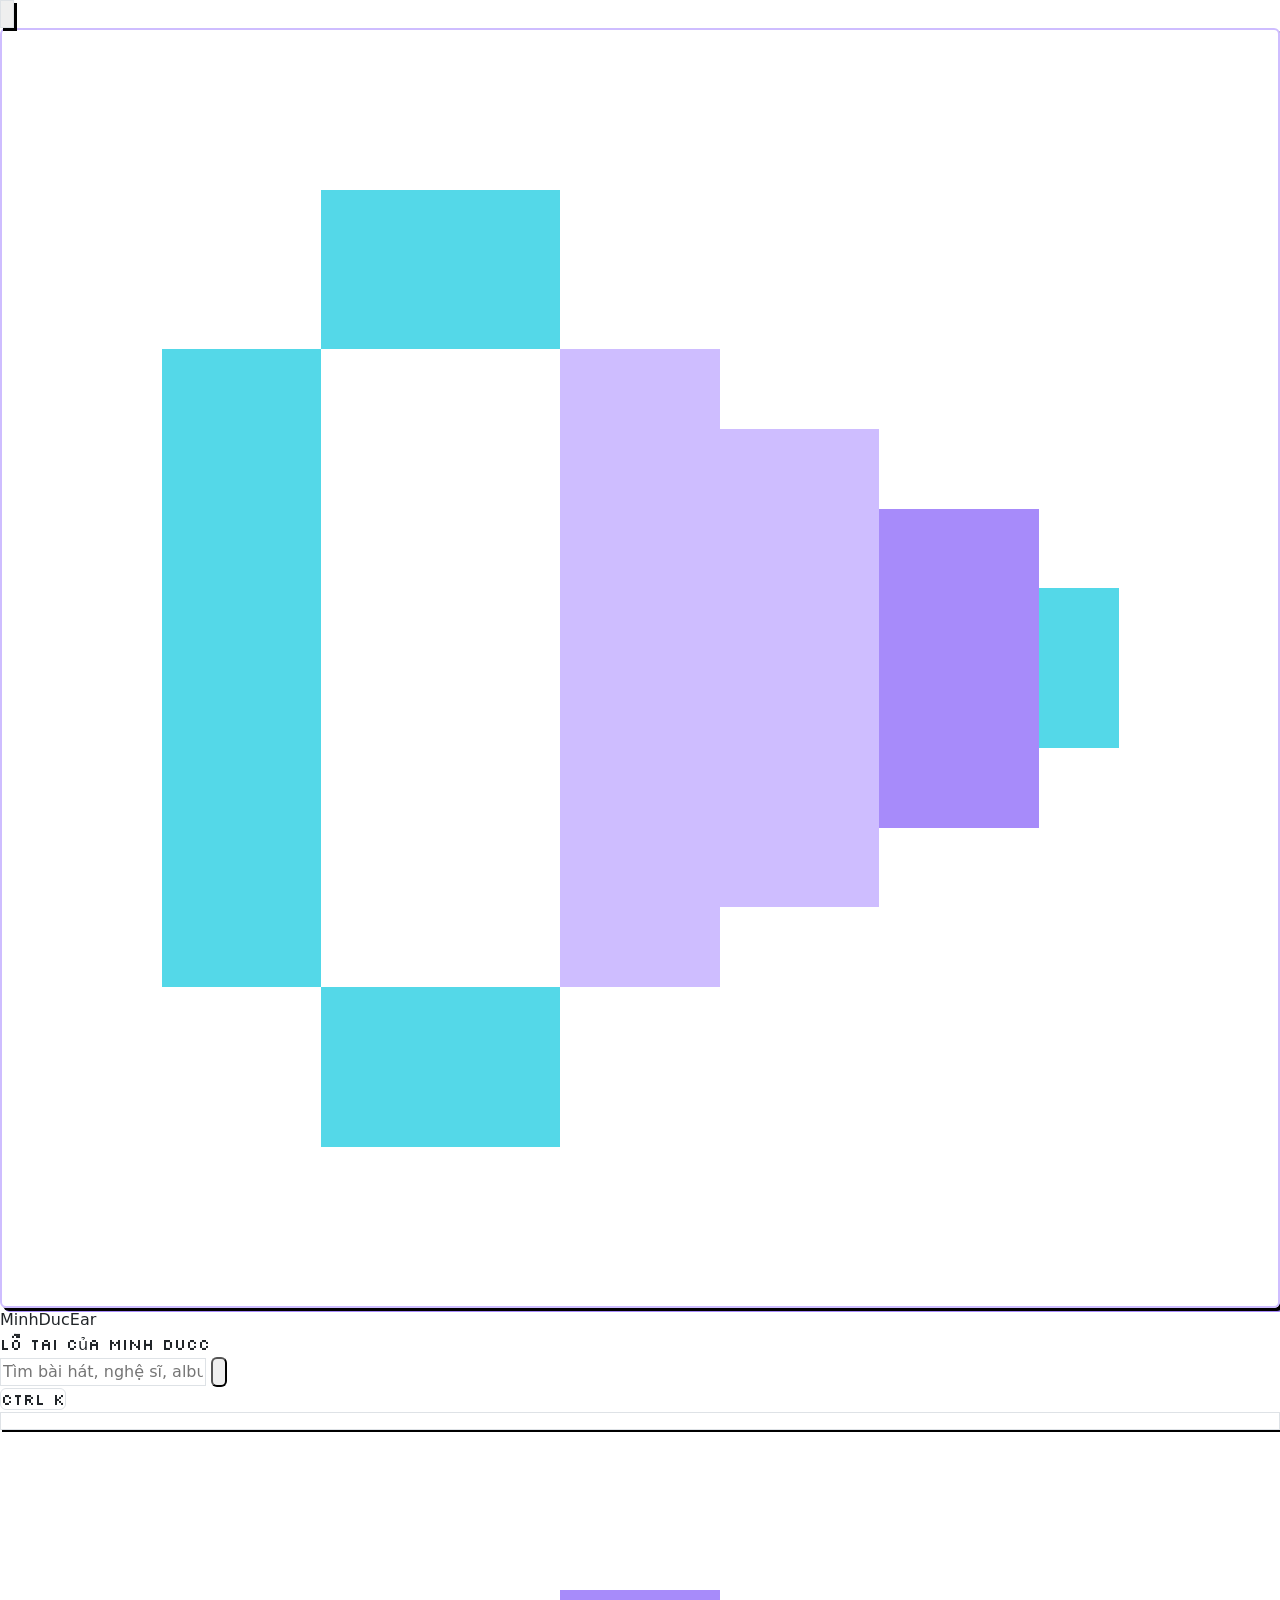
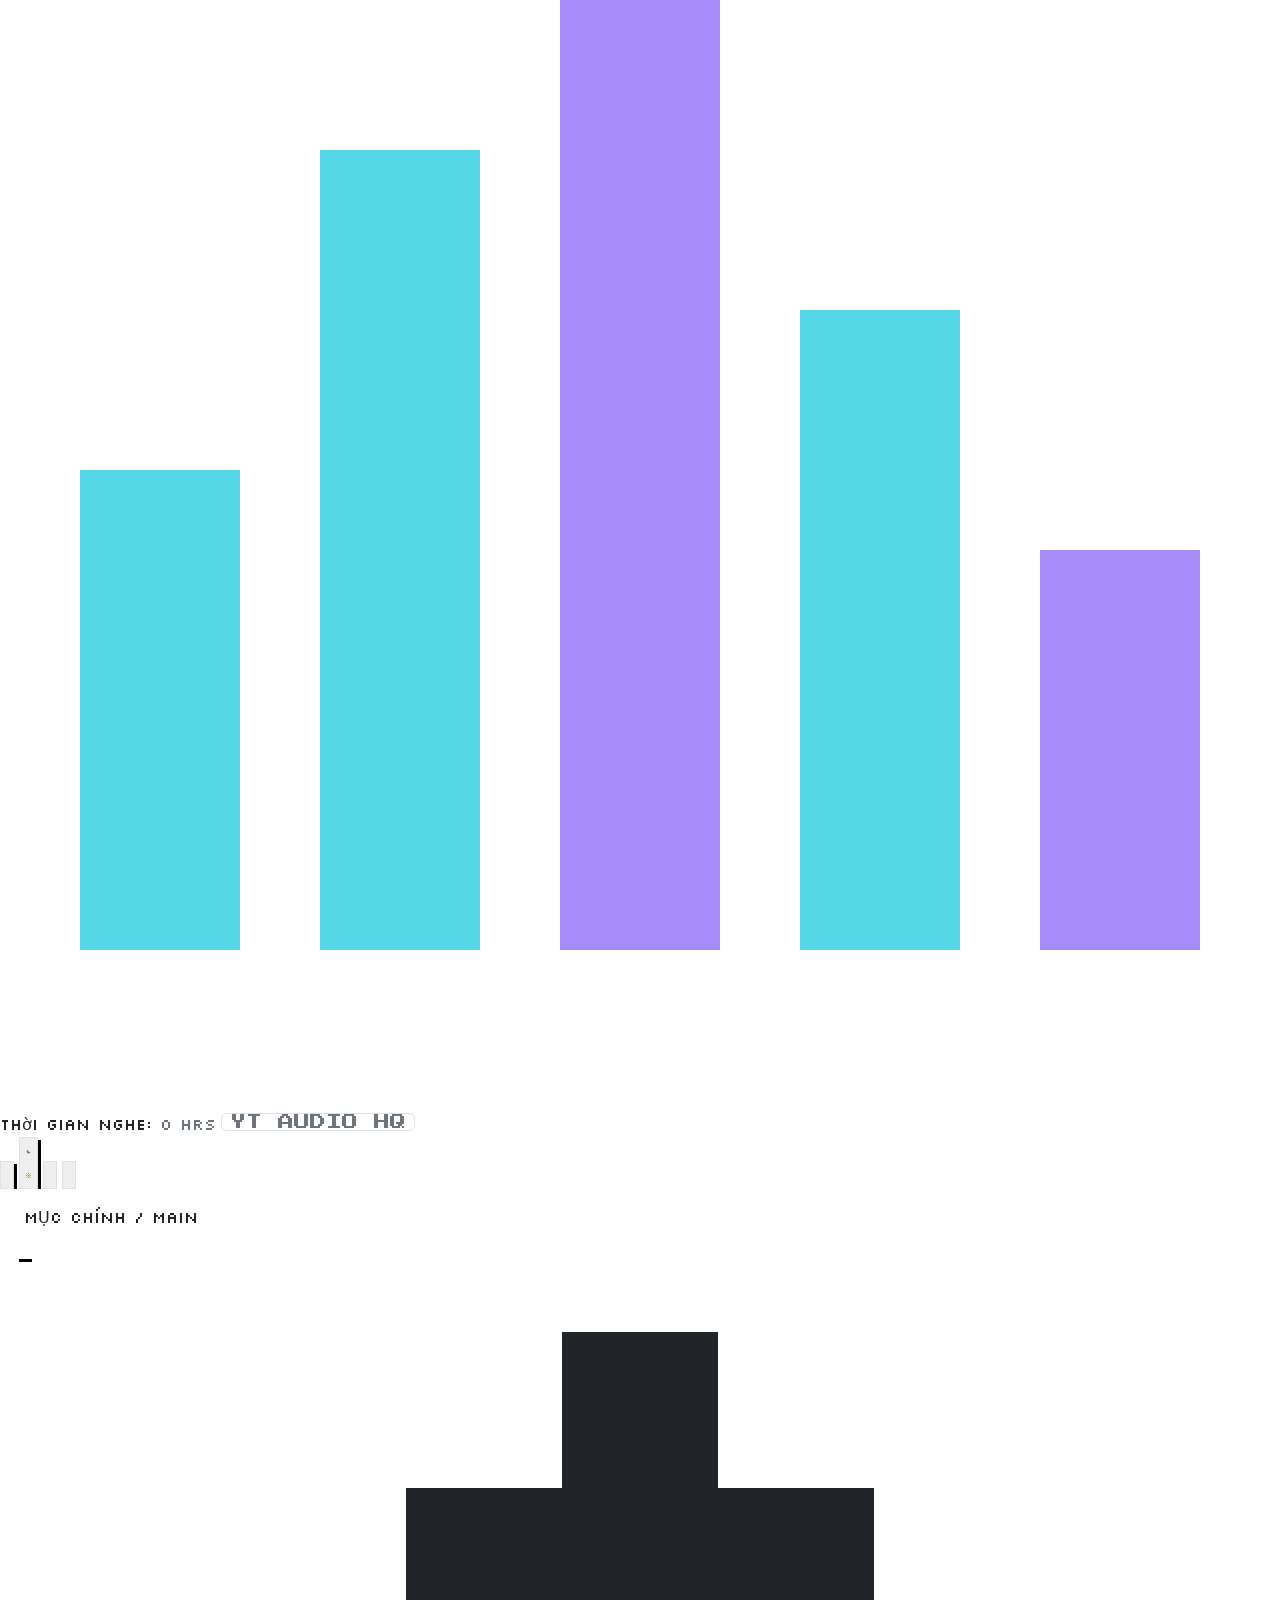
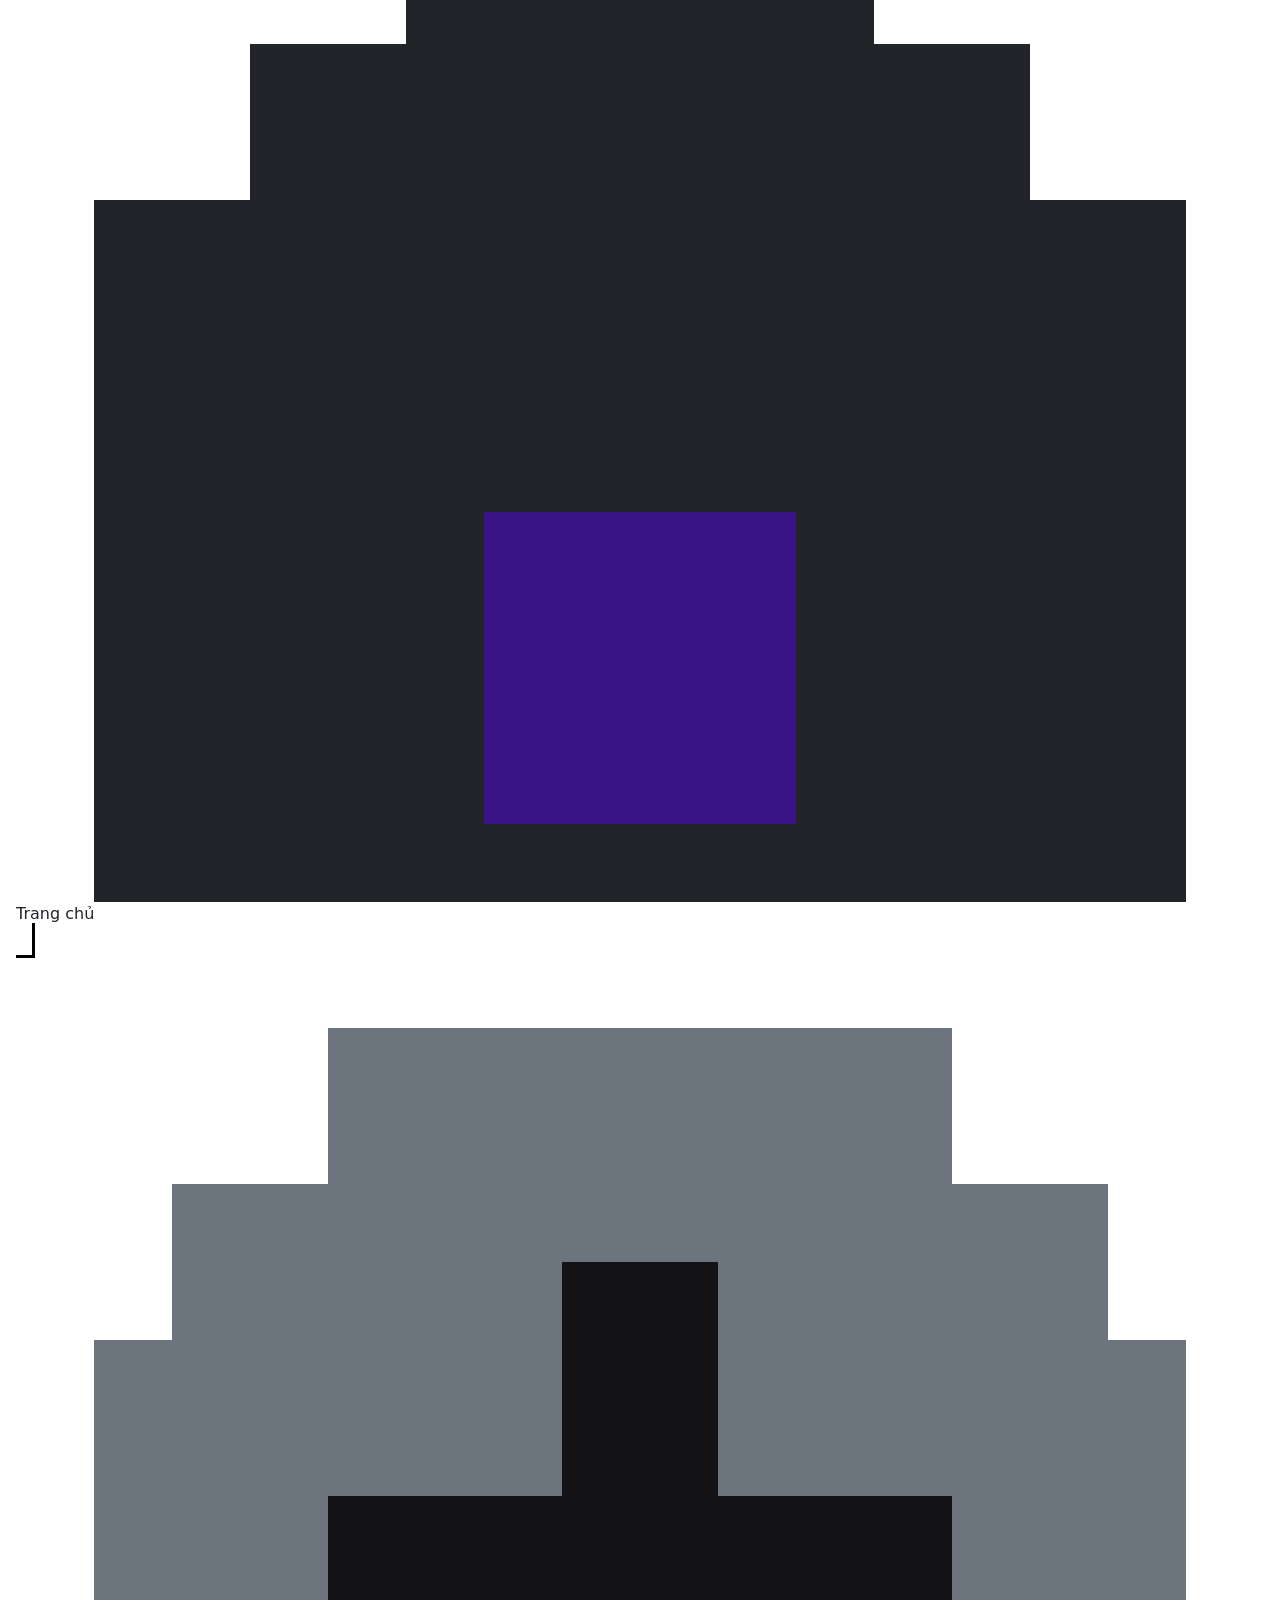
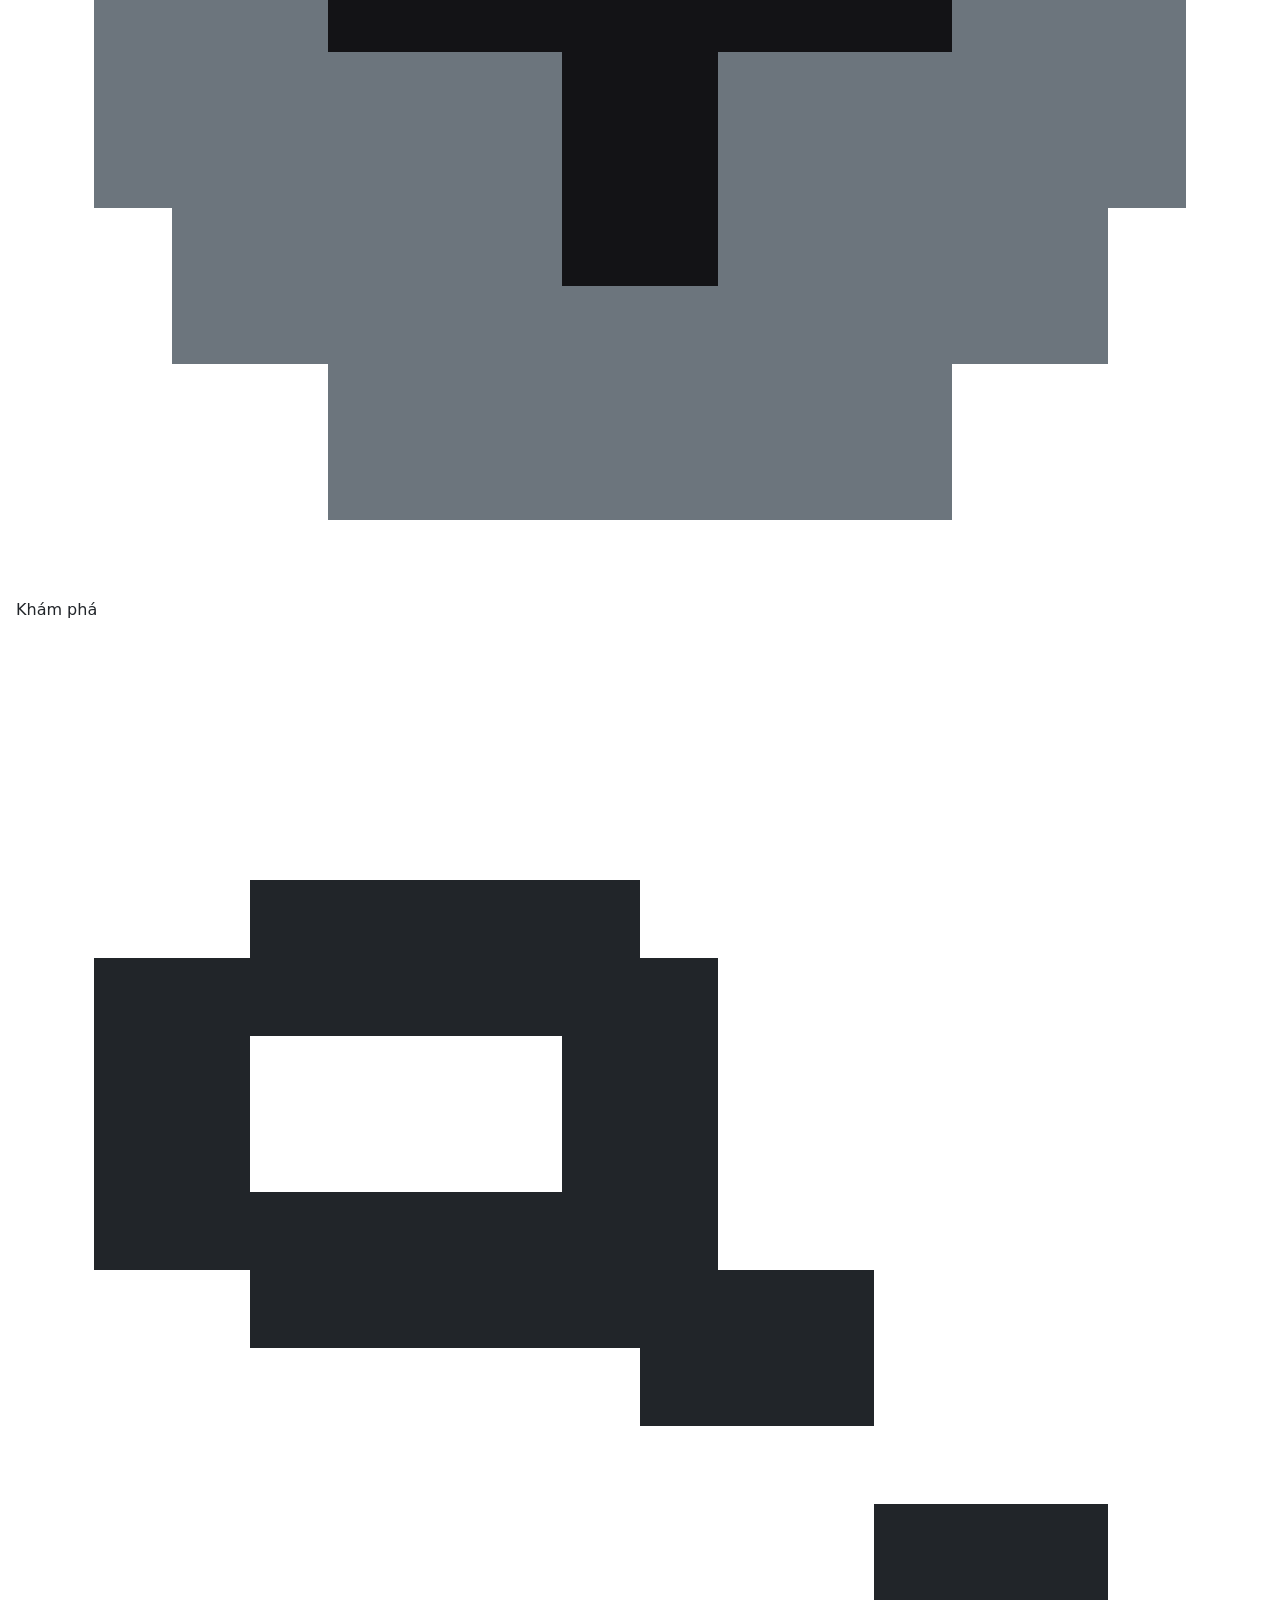
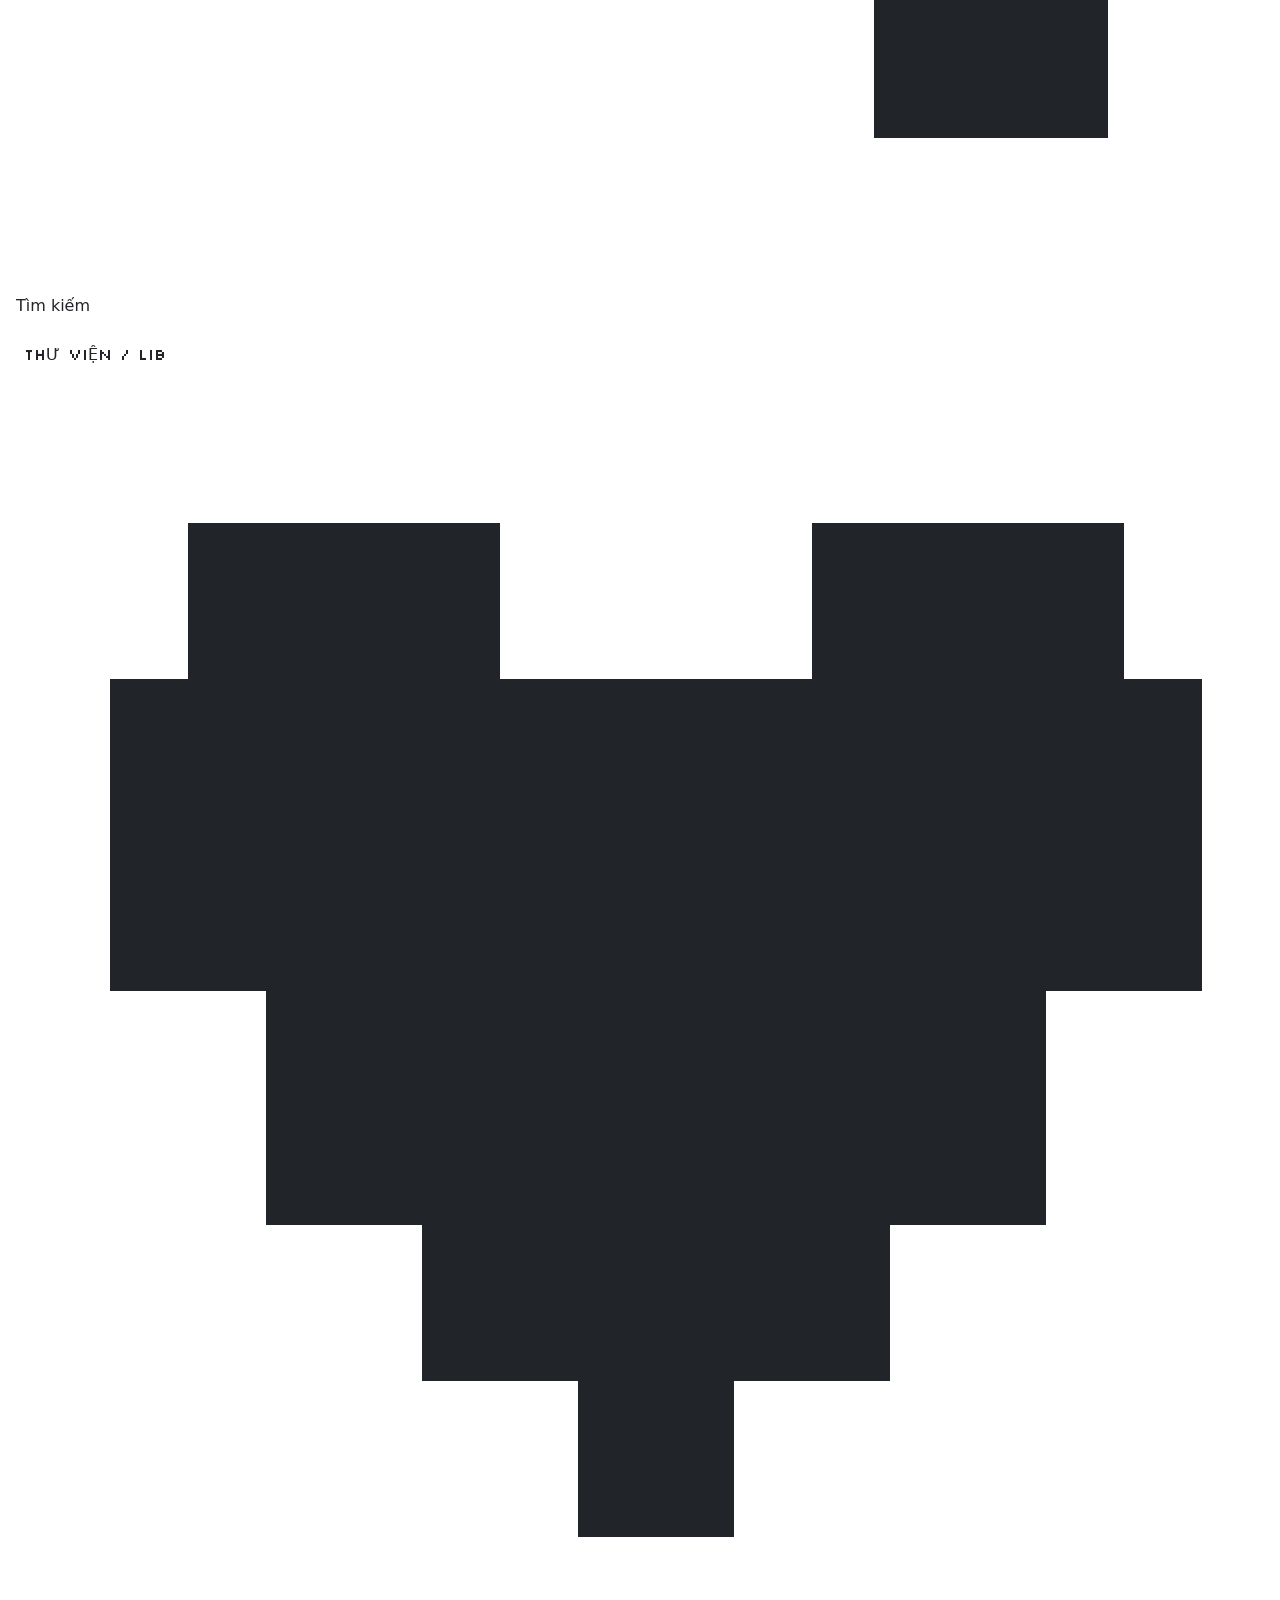
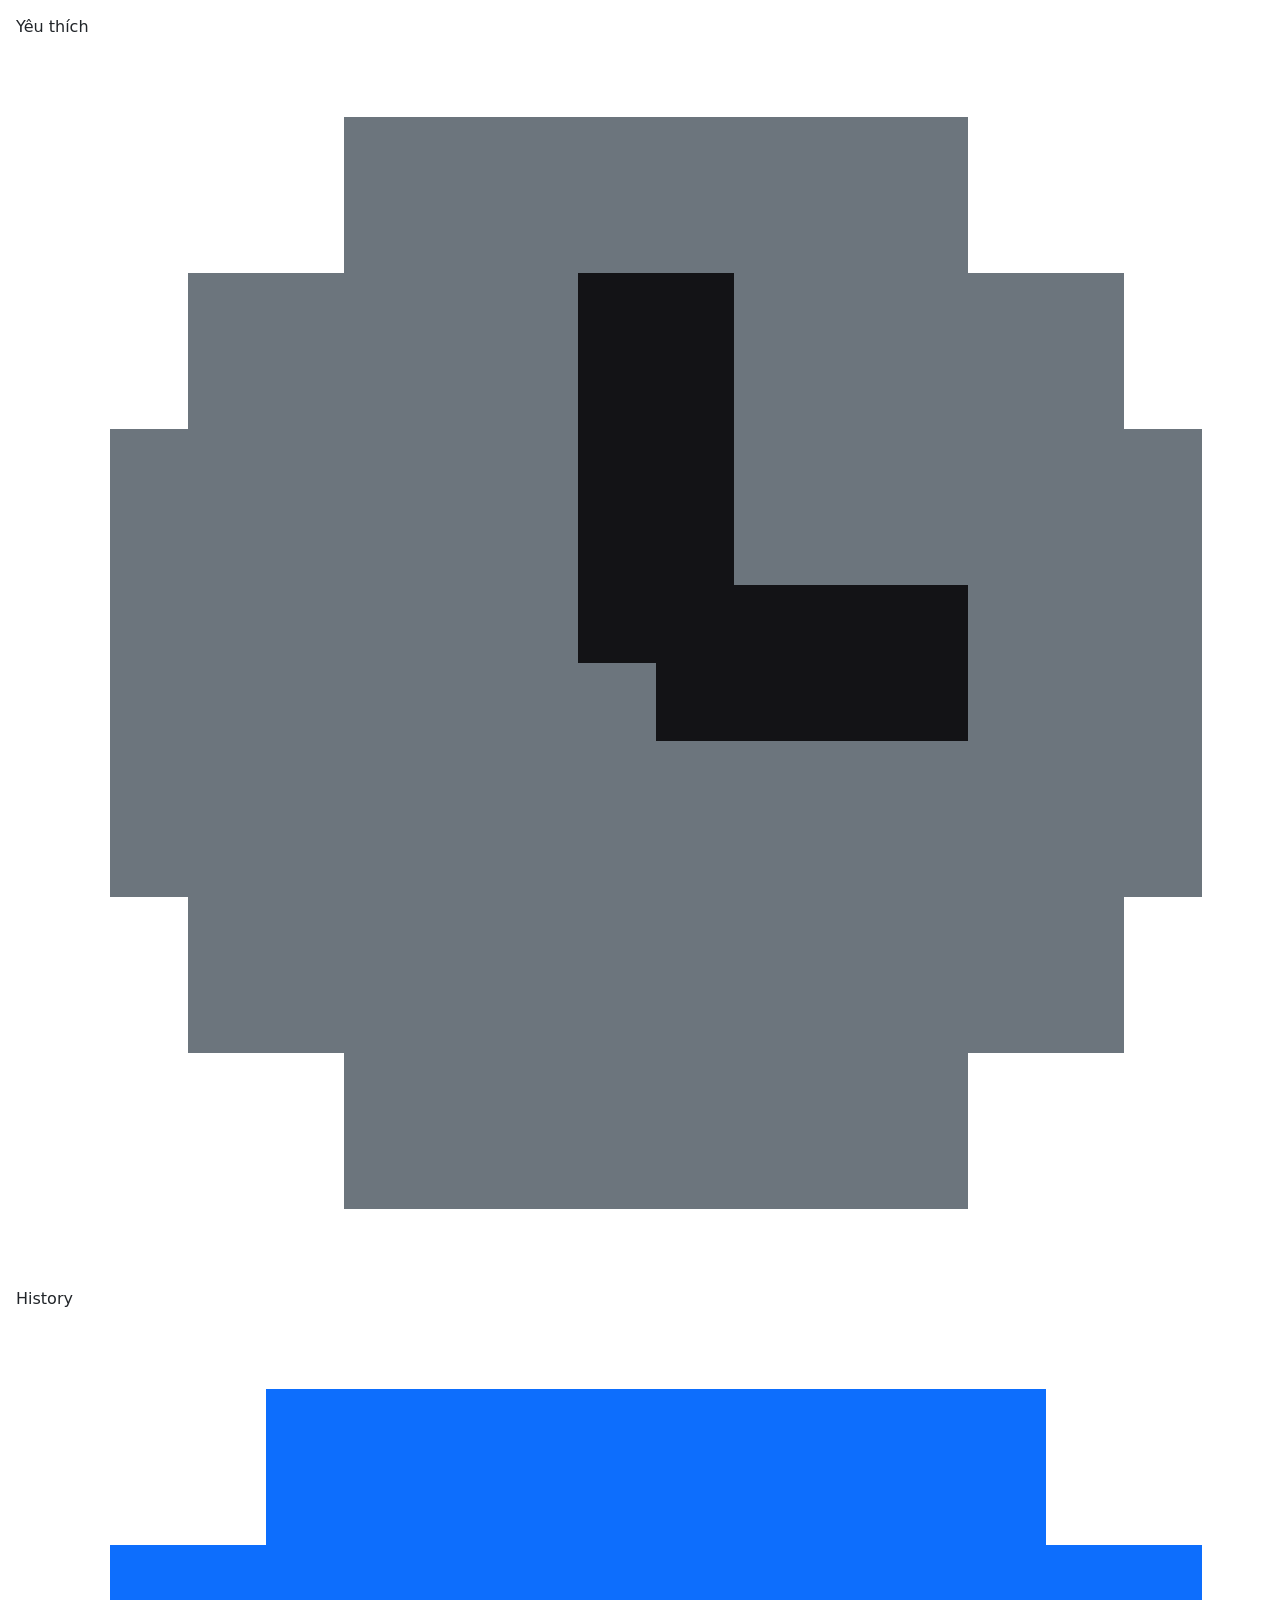
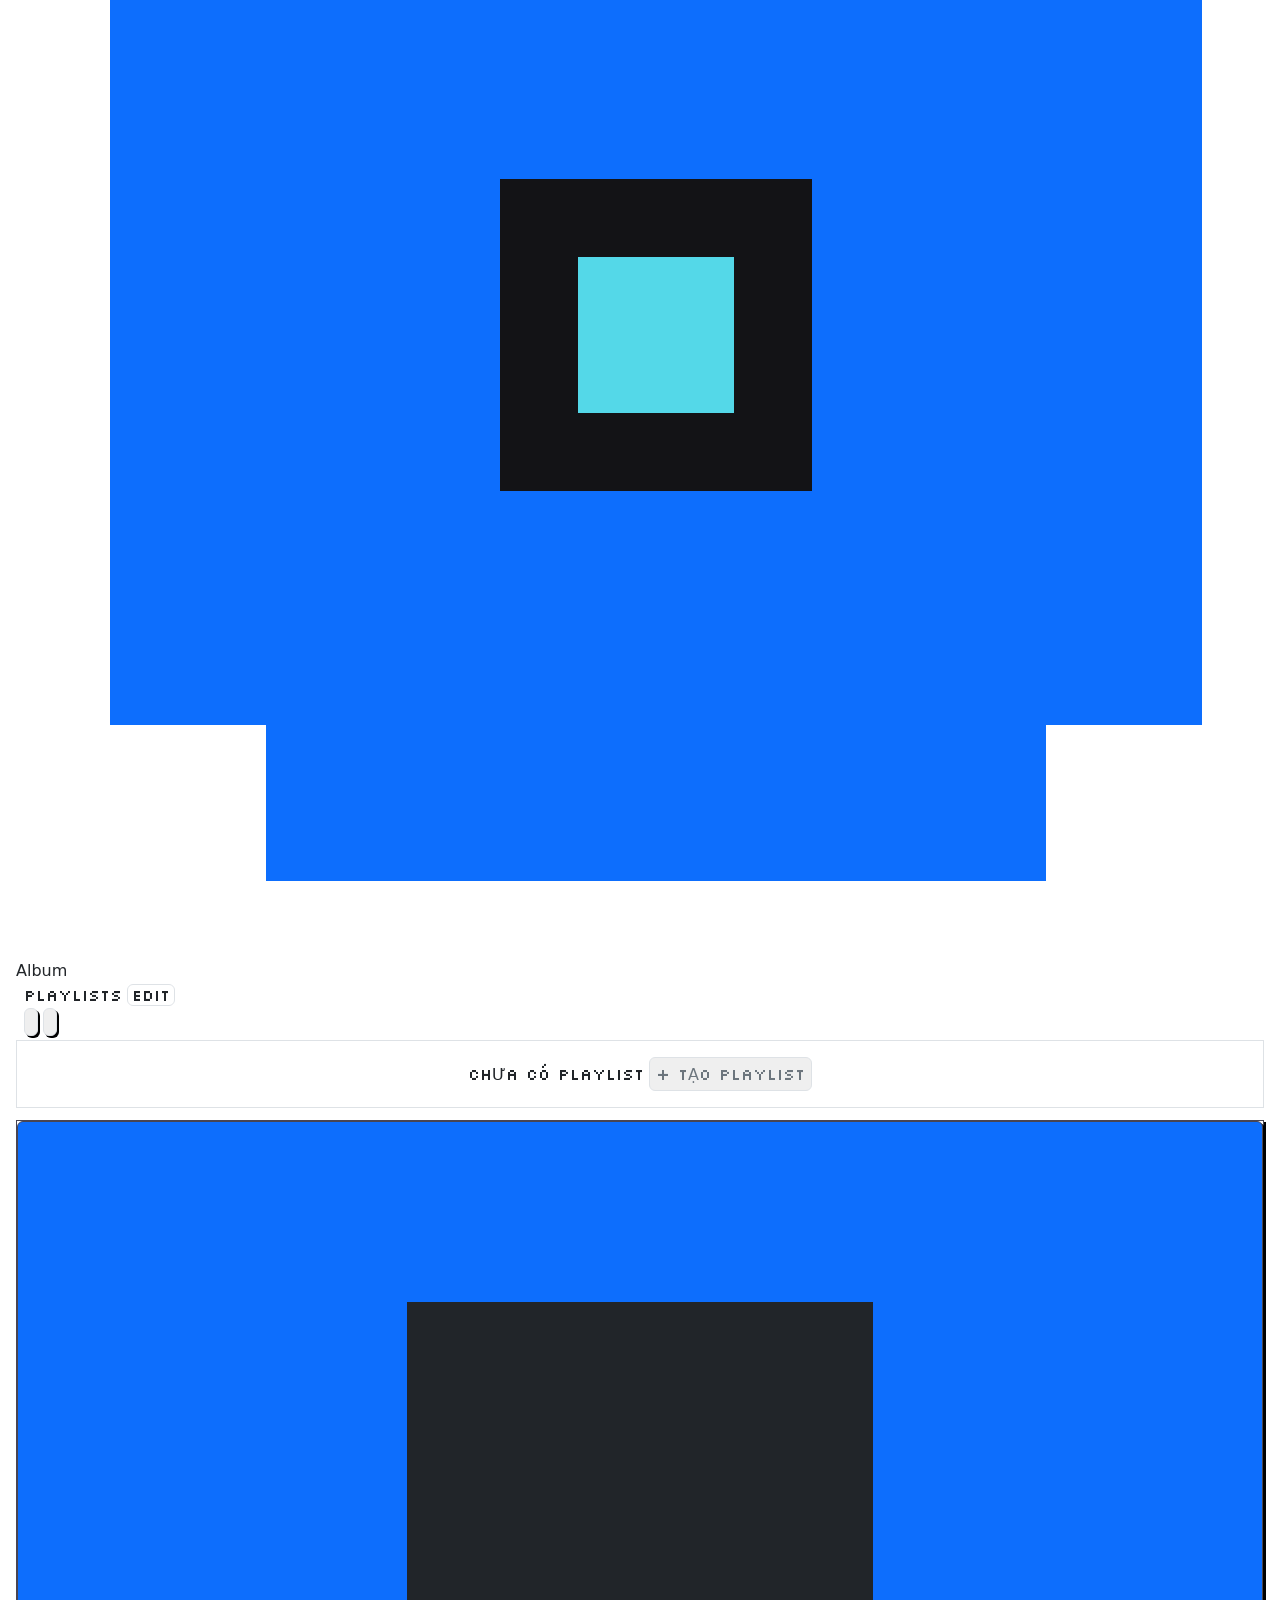
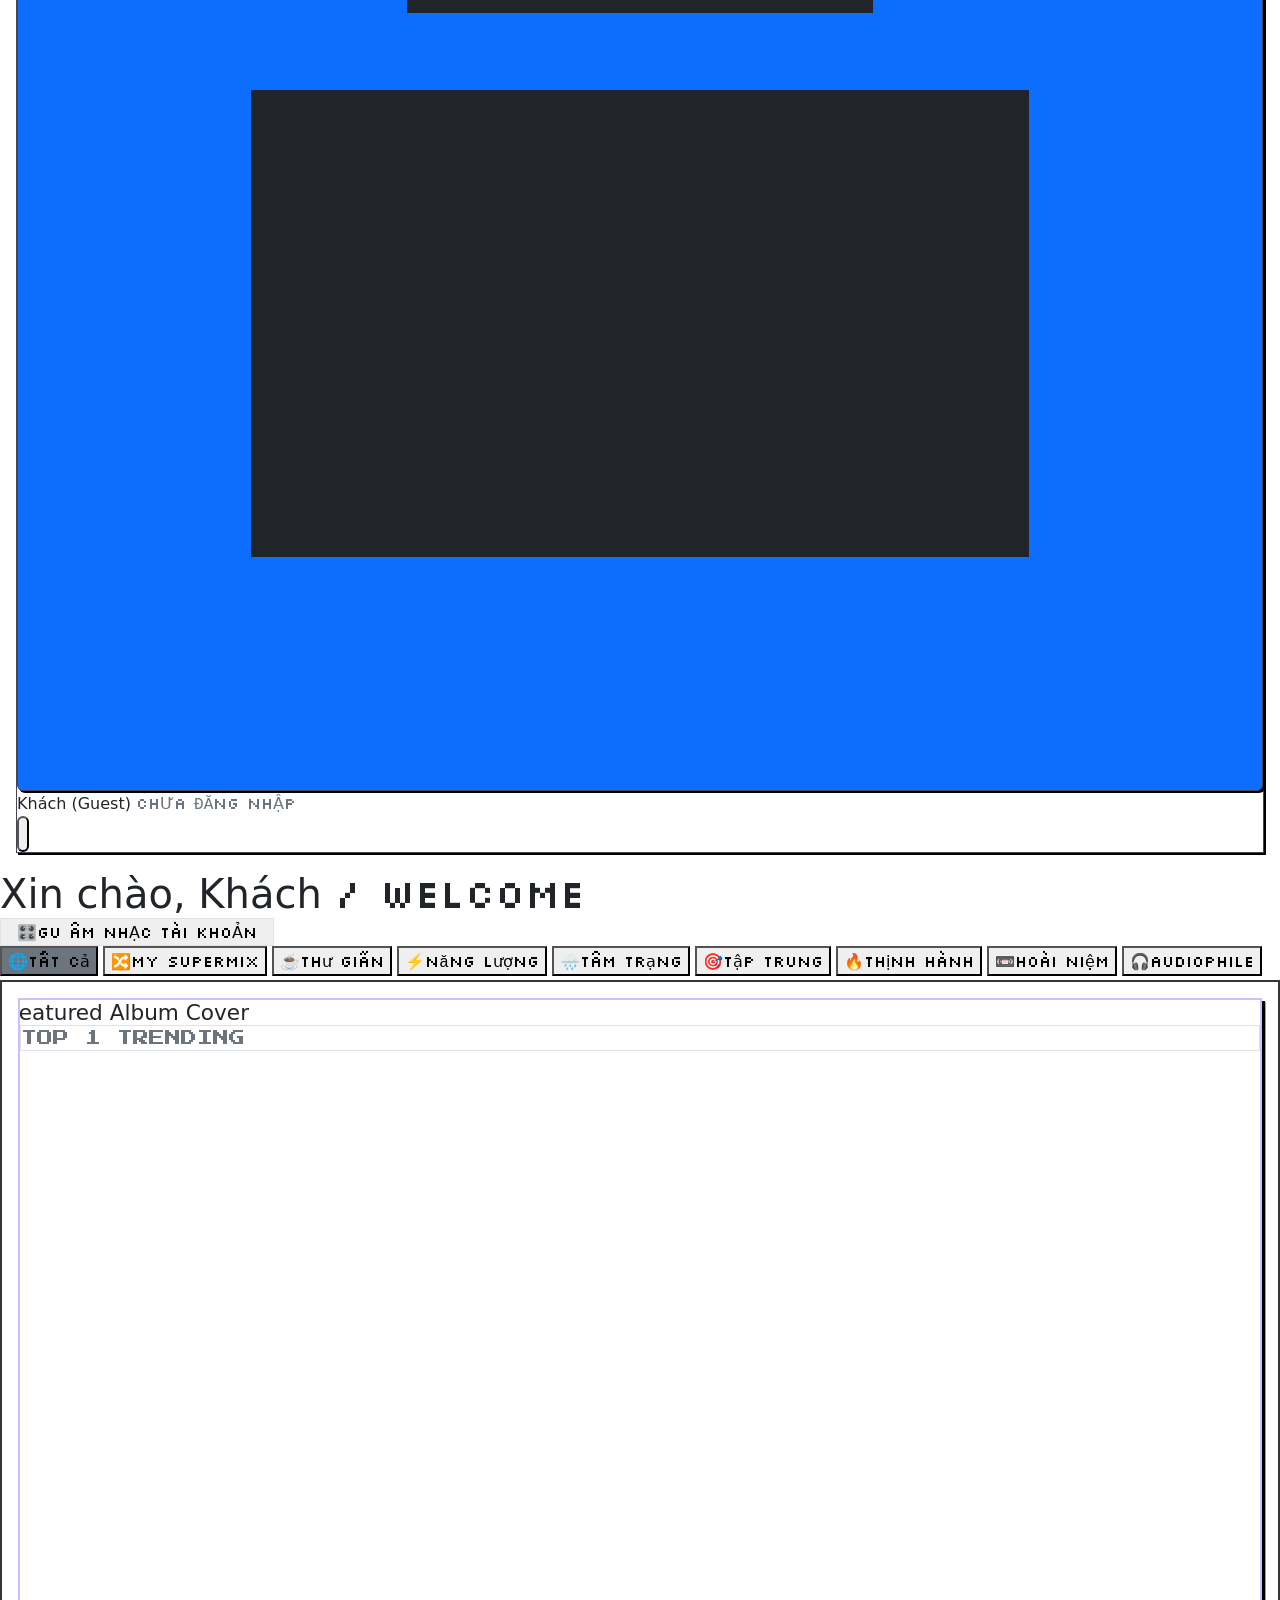
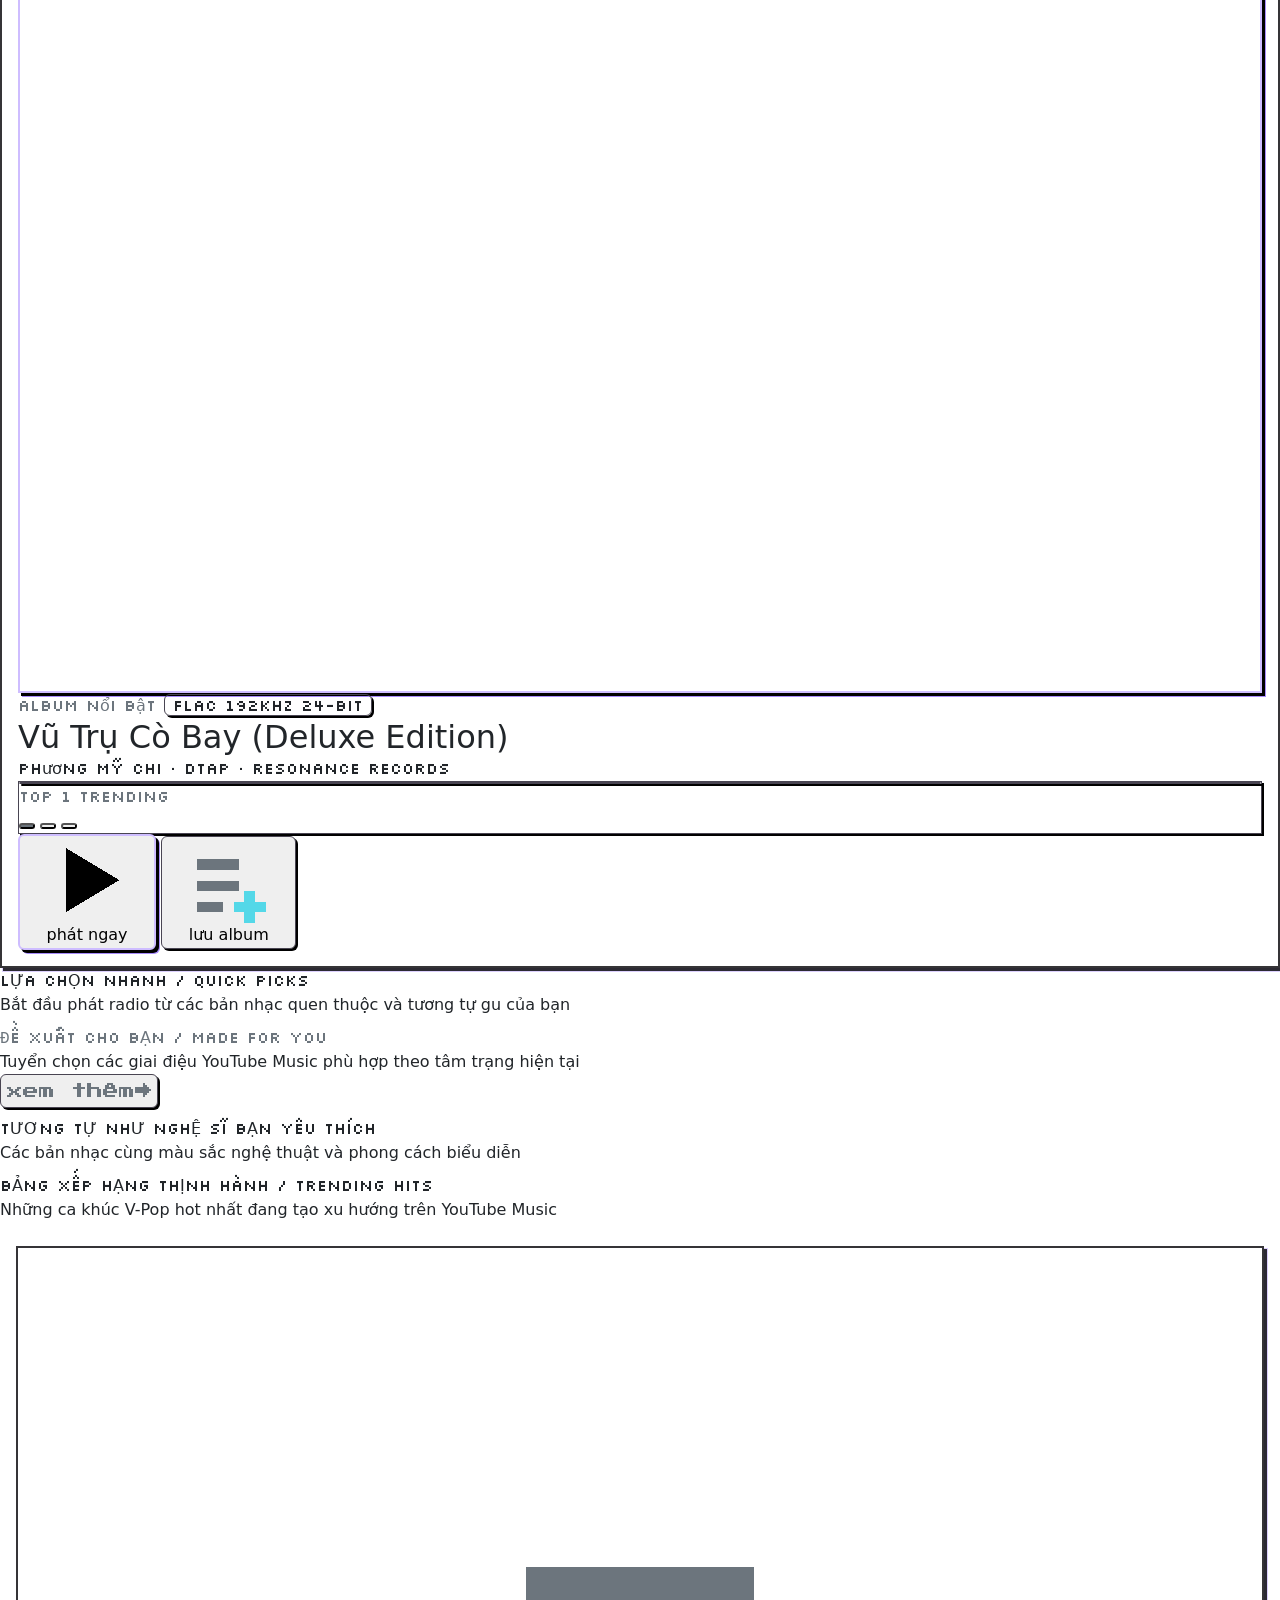
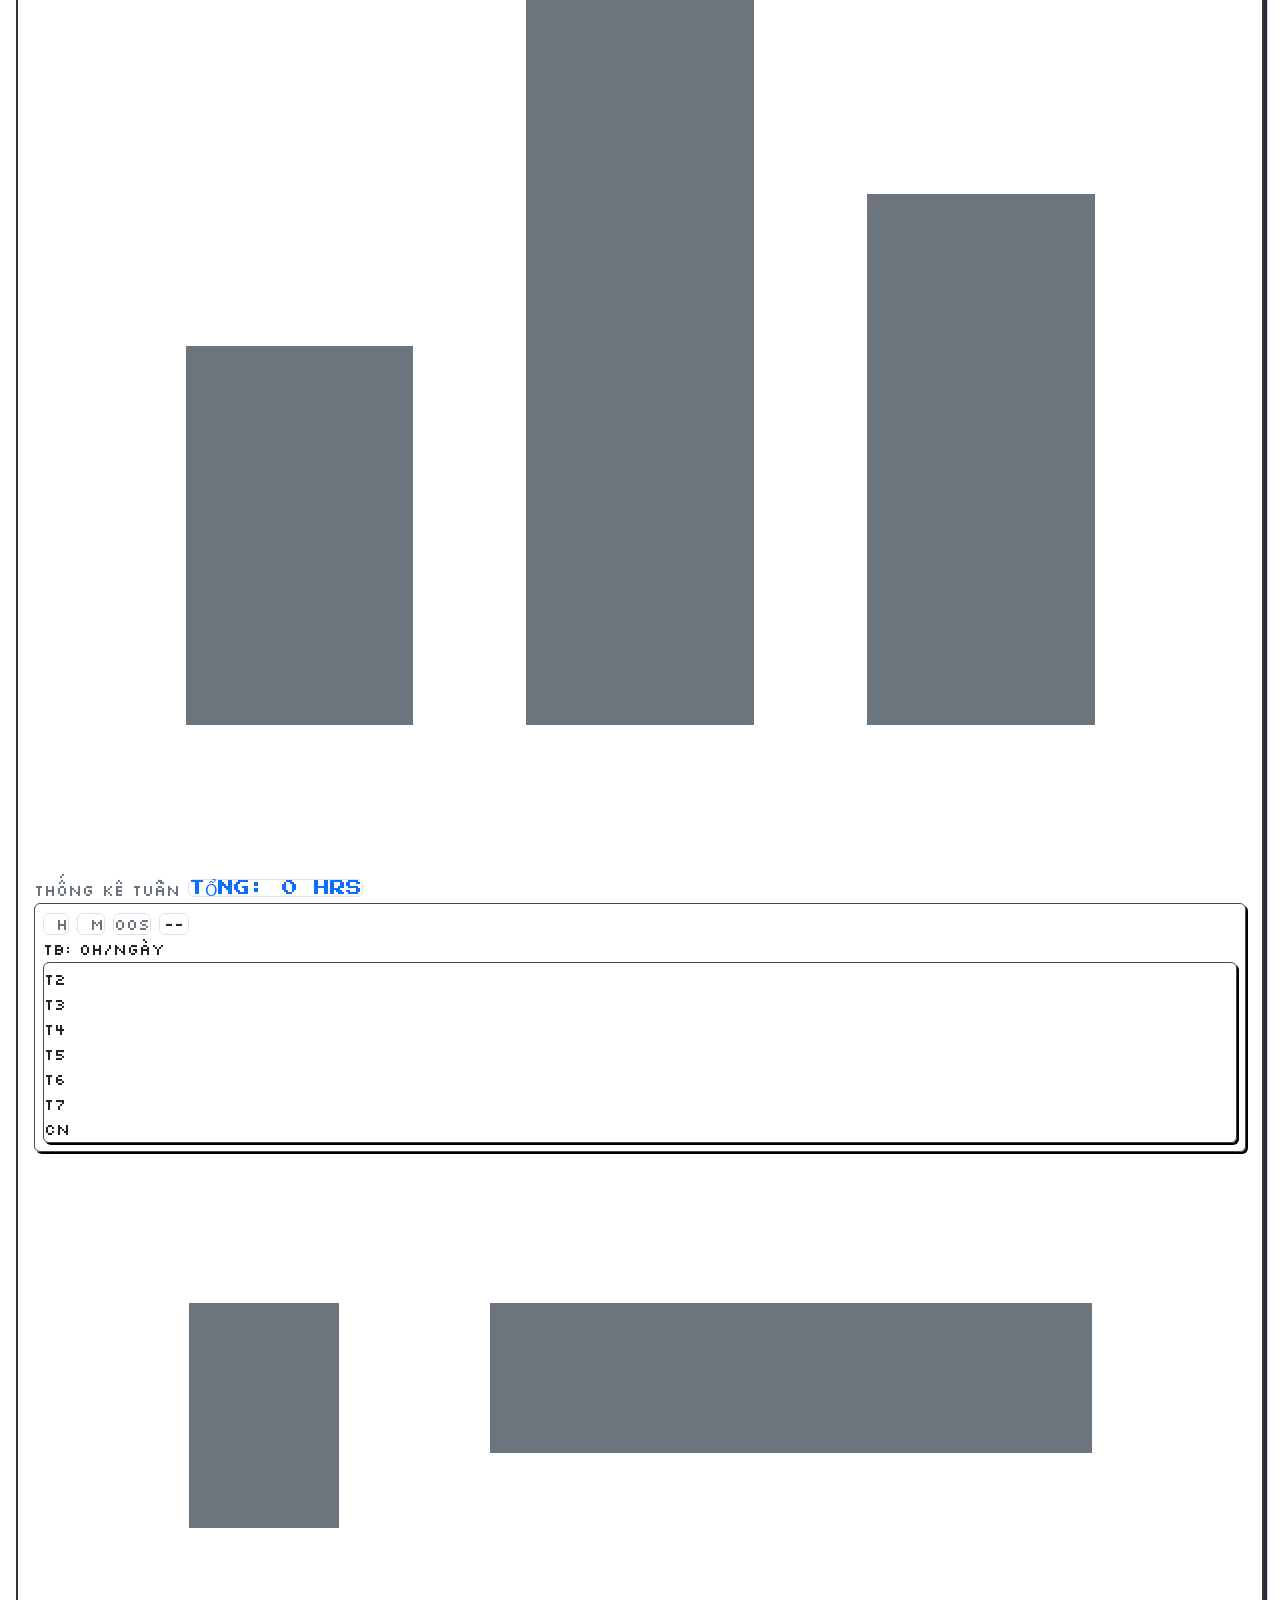
==== index.html @ 24231929 "fix: resolve search button click, smart autoplay radio, sort history & favorites, and youtube music " ====
<!DOCTYPE html><html class="dark" lang="en" style=""><head>
<script>
  (function() {
    try {
      var urlP = new URLSearchParams(window.location.search);
      var saved = urlP.get('theme') || localStorage.getItem('minhduc_theme');
      if (saved === 'light') {
        document.documentElement.classList.remove('dark');
        document.documentElement.classList.add('light');
      } else {
        document.documentElement.classList.remove('light');
        document.documentElement.classList.add('dark');
      }
    } catch(e) {}
  })();
</script>

  <script>
    window.__GOOGLE_CLIENT_ID__ = '682003556218-uinu1m45sorg1r7hqtchpv33l6c8l6vl.apps.googleusercontent.com';
    window.__FIREBASE_CONFIG__ = {
      apiKey: "AIzaSyA_dQjex_0sZj4h2rZl4Fb0Gk_aumJ-c0",
      authDomain: "minhducear-f055d.firebaseapp.com",
      projectId: "minhducear-f055d",
      storageBucket: "minhducear-f055d.firebasestorage.app",
      messagingSenderId: "682003556218",
      appId: "1:682003556218:web:a66ed9671fdfd3921fed7e",
      measurementId: "G-DJ1M200QYC"
    };
  </script>
  <!-- Google Identity Services (Sign-In & Cloud Sync) -->
  <script src="https://accounts.google.com/gsi/client" async defer></script>
  <!-- YouTube IFrame API -->
  <script src="https://www.youtube.com/iframe_api"></script>
  <!-- Bootstrap 5.3.3 CSS -->
  <link href="https://cdn.jsdelivr.net/npm/bootstrap@5.3.3/dist/css/bootstrap.min.css" rel="stylesheet">
<meta charset="utf-8"><meta content="width=device-width, initial-scale=1.0" name="viewport"><link href="https://fonts.googleapis.com" rel="preconnect"><link crossorigin="" href="https://fonts.gstatic.com" rel="preconnect"><link href="https://fonts.googleapis.com/css2?family=Inter:wght@400;500;600;700;800&amp;family=JetBrains+Mono:wght@500;600;700&amp;display=swap" rel="stylesheet"><link href="https://fonts.googleapis.com/css2?family=Material+Symbols+Outlined:opsz,wght,FILL,GRAD@20..48,100..700,0..1,-50..200" rel="stylesheet">
<link href="https://fonts.googleapis.com/css2?family=Material+Symbols+Outlined:wght,FILL@100..700,0..1&amp;display=swap" rel="stylesheet"><style>
/* ══════════════════════════════════════════════════════════
   LIGHT MODE DESIGN SYSTEM – MinhDucEar Pro
   Palette matched directly to user reference image:
     Primary   : Electric Violet #7c3aed / #8b5cf6
     Secondary : Vibrant Cyan/Teal #0891b2 / #06b6d4
     Tertiary  : Rose Pink #e11d48 / #f43f5e
     Surface   : Clean Pure White #ffffff & Soft Pearl Lavender #f8f7fd
     Sub-panel : Crisp White #ffffff / Tint #f4f2fb
     Text Main : Slate-900 Navy #0f172a / #1e1b4b
     Text Sub  : Slate-600 #475569 / #64748b
     Borders   : Soft Lavender-Gray rgba(216, 210, 240, 0.7) / rgba(226, 232, 240, 0.8)
   ══════════════════════════════════════════════════════════ */

html.light {
  color-scheme: light;
}

/* ── Page Background ─────────────────────────────────────── */
html.light body {
  background: #f8f7fd !important;
  color: #0f172a !important;
}

/* ── Ambient decorative blobs ────────────────────────────── */
html.light .bg-primary-container\/10 {
  background-color: rgba(124, 58, 237, 0.05) !important;
}
html.light .bg-secondary\/10 {
  background-color: rgba(6, 182, 212, 0.05) !important;
}
html.light .bg-tertiary-container\/10 {
  background-color: rgba(244, 63, 94, 0.04) !important;
}

/* ── Header ──────────────────────────────────────────────── */
html.light header {
  background: rgba(255, 255, 255, 0.94) !important;
  backdrop-filter: blur(20px) !important;
  border-bottom-color: rgba(226, 232, 240, 0.8) !important;
  box-shadow: 0 1px 3px rgba(0, 0, 0, 0.03) !important;
}

/* ── Sidebar (Left) ──────────────────────────────────────── */
html.light aside:not(.w-80) {
  background: rgba(255, 255, 255, 0.95) !important;
  backdrop-filter: blur(20px) !important;
  border-right-color: rgba(226, 232, 240, 0.8) !important;
  box-shadow: 2px 0 12px rgba(124, 58, 237, 0.03) !important;
}

/* ── Player Footer ───────────────────────────────────────── */
html.light footer {
  background: rgba(255, 255, 255, 0.96) !important;
  backdrop-filter: blur(24px) !important;
  border-top-color: rgba(216, 210, 240, 0.8) !important;
  box-shadow: 0 -4px 20px rgba(124, 58, 237, 0.05) !important;
}

/* ── Surface tokens & Tailwind opacity overrides ─────────── */
html.light .bg-surface,
html.light .bg-surface-dim,
html.light .bg-surface-dim\/30,
html.light .bg-surface-dim\/40,
html.light .bg-surface-dim\/70 {
  background-color: #f8f7fd !important;
}

html.light .bg-surface-container-lowest,
html.light .bg-surface-container-lowest\/90 {
  background-color: #ffffff !important;
  border-color: rgba(216, 210, 240, 0.7) !important;
}

html.light .bg-surface-container-low,
html.light .bg-surface-container-low\/80,
html.light .bg-surface-container-low\/90 {
  background-color: #ffffff !important;
  border-color: rgba(216, 210, 240, 0.8) !important;
}

html.light .bg-surface-container,
html.light .bg-surface-container\/80 {
  background-color: #f8f7fd !important;
}

html.light .bg-surface-container-high,
html.light .bg-surface-container-high\/60,
html.light .bg-surface-container-high\/80 {
  background-color: #fcfbff !important;
  border-color: rgba(226, 232, 240, 0.9) !important;
}

html.light .bg-surface-container-highest {
  background-color: #f1f0fa !important;
}

/* ── Black/dark translucent overrides (Fix black box bug) ── */
html.light .bg-black,
html.light .bg-black\/20,
html.light .bg-black\/30,
html.light .bg-black\/40,
html.light .bg-black\/50,
html.light .bg-black\/60,
html.light .bg-black\/70,
html.light .bg-black\/85,
html.light .bg-black\/90 {
  background-color: #f8f7fd !important;
  border-color: rgba(216, 210, 240, 0.7) !important;
}

/* ── Typography hierarchy ────────────────────────────────── */
html.light .text-on-surface,
html.light h1, html.light h2, html.light h3, html.light h4 {
  color: #0f172a !important;
}
html.light .text-on-surface-variant {
  color: #475569 !important;
}
html.light .text-outline {
  color: #64748b !important;
}
html.light .text-white {
  color: #0f172a !important;
}
html.light .text-gray-400 {
  color: #64748b !important;
}
html.light .text-gray-300 {
  color: #475569 !important;
}
html.light .text-gray-500 {
  color: #8b80a8 !important;
}
html.light p {
  color: #475569 !important;
}

/* ── Brand accent tokens ─────────────────────────────────── */
html.light .text-primary { color: #7c3aed !important; }
html.light .text-primary\/70 { color: rgba(124, 58, 237, 0.7) !important; }
html.light .text-primary-container { color: #6d28d9 !important; }
html.light .text-on-primary-container { color: #5b21b6 !important; }
html.light .text-inverse-primary { color: #8b5cf6 !important; }
html.light .text-secondary { color: #0891b2 !important; }
html.light .text-secondary-container { color: #0e7490 !important; }
html.light font[color="#54d8e8"] { color: #0891b2 !important; }
html.light .text-tertiary { color: #e11d48 !important; }
html.light .text-tertiary-container { color: #be185d !important; }

/* ── Background accents ──────────────────────────────────── */
html.light .bg-primary { background-color: #7c3aed !important; }
html.light .bg-primary-container {
  background: linear-gradient(135deg, #7c3aed, #8b5cf6) !important;
  color: #ffffff !important;
  box-shadow: 0 4px 14px rgba(124, 58, 237, 0.35) !important;
}
html.light .bg-primary-container text,
html.light .bg-primary-container span,
html.light .bg-primary-container svg {
  color: #ffffff !important;
  fill: #ffffff !important;
}
html.light .bg-primary-container\/20,
html.light .bg-primary-container\/30 {
  background-color: #f3e8ff !important;
  color: #7c3aed !important;
  border-color: rgba(124, 58, 237, 0.25) !important;
}
html.light .bg-primary\/10 {
  background-color: #f3e8ff !important;
  color: #7c3aed !important;
  border-color: rgba(124, 58, 237, 0.25) !important;
}
html.light .bg-primary\/20 { background-color: rgba(124, 58, 237, 0.12) !important; }
html.light .bg-secondary { background-color: #0891b2 !important; }
html.light .bg-secondary\/10,
html.light .bg-secondary\/15,
html.light .bg-secondary\/20 {
  background-color: #ccfbf1 !important;
  color: #0d9488 !important;
  border-color: rgba(13, 148, 136, 0.3) !important;
}
html.light .bg-secondary\/40,
html.light .bg-secondary\/50,
html.light .bg-secondary\/60 {
  background-color: #06b6d4 !important;
}
html.light .bg-secondary-container {
  background-color: #ccfbf1 !important;
  color: #0d9488 !important;
}
html.light .bg-tertiary\/10,
html.light .bg-tertiary-container\/10 {
  background-color: #ffe4e6 !important;
  color: #e11d48 !important;
  border-color: rgba(225, 29, 72, 0.3) !important;
}

/* ── Border tokens ───────────────────────────────────────── */
html.light .border-primary { border-color: #7c3aed !important; }
html.light .border-primary\/30,
html.light .border-primary\/40,
html.light .border-primary\/50 {
  border-color: rgba(124, 58, 237, 0.30) !important;
}
html.light .border-secondary { border-color: #0891b2 !important; }
html.light .border-secondary\/40,
html.light .border-secondary\/50 {
  border-color: rgba(8, 145, 178, 0.35) !important;
}
html.light .border-outline-variant\/30,
html.light .border-outline-variant\/40 {
  border-color: rgba(226, 232, 240, 0.8) !important;
}
html.light .border-white\/5,
html.light .border-white\/10,
html.light .border-white\/15 {
  border-color: rgba(226, 232, 240, 0.8) !important;
}

/* ── Pixel aesthetic ─────────────────────────────────────── */
html.light .pixel-btn {
  box-shadow: 2px 2px 0px 0px rgba(124, 58, 237, 0.18) !important;
}
html.light .pixel-btn:hover {
  box-shadow: 3px 3px 0px 0px rgba(124, 58, 237, 0.25) !important;
}
html.light .pixel-border {
  border-color: rgba(216, 210, 240, 0.8) !important;
  box-shadow: 2px 2px 0px 0px rgba(124, 58, 237, 0.08) !important;
}
html.light .pixel-border-sm {
  border-color: rgba(216, 210, 240, 0.7) !important;
  box-shadow: none !important;
}

/* ── Master Play Button ──────────────────────────────────── */
html.light .text-on-primary { color: #ffffff !important; }
html.light #btn-master-play {
  background: linear-gradient(135deg, #7c3aed, #8b5cf6) !important;
  box-shadow: 0 4px 16px rgba(124, 58, 237, 0.4) !important;
  border: none !important;
}
html.light #btn-master-play polygon,
html.light #btn-master-play rect { fill: #ffffff !important; }
html.light #hero-play-btn polygon,
html.light #hero-play-btn rect   { fill: #ffffff !important; }

/* ── Featured Hero Section ───────────────────────────────── */
html.light section.rounded-xl {
  background: #ffffff !important;
  border: 1px solid rgba(216, 210, 240, 0.8) !important;
  box-shadow: 0 4px 20px rgba(124, 58, 237, 0.05) !important;
}

/* Hero Rank & Indicators Bar */
html.light section.rounded-xl .bg-surface-container-lowest\/90 {
  background-color: #f8f7fd !important;
  border: 1px solid rgba(216, 210, 240, 0.7) !important;
}
html.light section.rounded-xl .bg-surface-container-high {
  background-color: #ede9fe !important;
  border: 1px solid rgba(167, 139, 250, 0.3) !important;
}
html.light #hero-trending-rank {
  color: #0891b2 !important;
}
html.light #hero-play-btn {
  background: linear-gradient(135deg, #7c3aed, #8b5cf6) !important;
  color: #ffffff !important;
  box-shadow: 0 4px 14px rgba(124, 58, 237, 0.35) !important;
}
html.light #hero-save-album-btn {
  background: #ffffff !important;
  border: 1px solid rgba(216, 210, 240, 0.9) !important;
  color: #475569 !important;
}
html.light #hero-save-album-btn:hover {
  background: #f8fafc !important;
  color: #0f172a !important;
}
html.light .hero-album-dot.bg-white\/20 {
  background-color: rgba(148, 163, 184, 0.3) !important;
}
html.light .hero-album-dot.bg-secondary {
  background-color: #06b6d4 !important;
  box-shadow: 0 0 8px rgba(6, 182, 212, 0.6) !important;
}

/* ── Music Cards ─────────────────────────────────────────── */
html.light .music-card-item {
  background: #ffffff !important;
  border: 1px solid rgba(226, 232, 240, 0.9) !important;
  box-shadow: 0 2px 10px rgba(0, 0, 0, 0.03) !important;
  backdrop-filter: none !important;
}
html.light .music-card-item:hover {
  background: #ffffff !important;
  border-color: rgba(124, 58, 237, 0.5) !important;
  box-shadow: 0 8px 25px rgba(124, 58, 237, 0.12) !important;
  transform: translateY(-2px);
}
html.light .music-card-item .border-white\/5,
html.light .music-card-item .border-white\/10 {
  border-color: rgba(226, 232, 240, 0.8) !important;
}
html.light .music-card-item .bg-white\/5 {
  background-color: #f1f5f9 !important;
  color: #475569 !important;
  border-color: rgba(203, 213, 225, 0.6) !important;
}

/* ── Explore, Album, Favorites, History cards ────────────── */
html.light .explore-trend-card,
html.light .album-card {
  background: #ffffff !important;
  border-color: rgba(216, 210, 240, 0.8) !important;
  box-shadow: 0 2px 10px rgba(0, 0, 0, 0.03) !important;
}
html.light .explore-trend-card:hover,
html.light .album-card:hover {
  border-color: #7c3aed !important;
  box-shadow: 0 8px 24px rgba(124, 58, 237, 0.12) !important;
}
html.light .explore-artist-btn {
  background-color: #f8f7fd !important;
  border-color: rgba(216, 210, 240, 0.8) !important;
  color: #475569 !important;
}
html.light .explore-artist-btn:hover {
  background-color: #f3e8ff !important;
  border-color: #7c3aed !important;
  color: #7c3aed !important;
}
html.light .fav-track-row,
html.light .history-track-row {
  background: #ffffff !important;
  border-color: rgba(226, 232, 240, 0.8) !important;
  box-shadow: 0 1px 4px rgba(0, 0, 0, 0.02) !important;
}
html.light .fav-track-row:hover,
html.light .history-track-row:hover {
  background: #f8f7fd !important;
  border-color: rgba(124, 58, 237, 0.4) !important;
}

/* ── Track rows (album detail) ───────────────────────────── */
html.light .track-row-item {
  background: #ffffff !important;
  border-color: rgba(226, 232, 240, 0.8) !important;
}
html.light .track-row-item:hover {
  background: #f8f7fd !important;
  border-color: rgba(124, 58, 237, 0.3) !important;
}

/* ── Right sidebar panel (w-80) ──────────────────────────── */
html.light aside.w-80 {
  background: rgba(255, 255, 255, 0.75) !important;
  backdrop-filter: blur(20px) !important;
  border-left: 1px solid rgba(226, 232, 240, 0.8) !important;
}
html.light aside.w-80 > div {
  background: #ffffff !important;
  border-color: rgba(216, 210, 240, 0.8) !important;
  box-shadow: 0 2px 10px rgba(0, 0, 0, 0.03) !important;
}

/* Weekly chart inside stats widget */
html.light aside.w-80 .bg-surface-container-lowest\/90 {
  background-color: #ffffff !important;
  border: 1px solid rgba(226, 232, 240, 0.8) !important;
}
html.light aside.w-80 .bg-black\/70 {
  background-color: #f8f7fd !important;
  border: 1px solid rgba(216, 210, 240, 0.7) !important;
}

/* TOP 3 list inside right sidebar */
html.light aside.w-80 .bg-surface-container-high\/60 {
  background-color: #ffffff !important;
  border: 1px solid rgba(226, 232, 240, 0.8) !important;
}
html.light aside.w-80 .bg-surface-container-high\/60:hover {
  background-color: #f8f7fd !important;
}

/* VỪA PHÁT list items */
html.light aside.w-80 .overflow-y-auto .flex.items-center.justify-between {
  background-color: #ffffff !important;
  border: 1px solid rgba(226, 232, 240, 0.8) !important;
}
html.light aside.w-80 .overflow-y-auto .flex.items-center.justify-between:hover {
  background-color: #f8f7fd !important;
}

/* ── Sidebar Nav active & hover ──────────────────────────── */
html.light .sidebar-nav-item.bg-primary-container,
html.light a.bg-primary-container {
  background: linear-gradient(135deg, #7c3aed 0%, #8b5cf6 100%) !important;
  color: #ffffff !important;
  box-shadow: 0 4px 14px rgba(124, 58, 237, 0.35) !important;
}
html.light .sidebar-nav-item.bg-primary-container span,
html.light .sidebar-nav-item.bg-primary-container svg {
  color: #ffffff !important;
  fill: #ffffff !important;
}
html.light .sidebar-nav-item:hover:not(.bg-primary-container) {
  background-color: rgba(124, 58, 237, 0.06) !important;
  color: #7c3aed !important;
}

/* Inactive nav icon colors matched to user image */
html.light #nav-home:not(.bg-primary-container) span { color: #7c3aed !important; }
html.light #nav-explore:not(.bg-primary-container) span { color: #0891b2 !important; }
html.light #nav-search:not(.bg-primary-container) span { color: #64748b !important; }
html.light #nav-favorites:not(.bg-primary-container) span { color: #e11d48 !important; }
html.light #nav-history:not(.bg-primary-container) span { color: #0891b2 !important; }
html.light #nav-albums:not(.bg-primary-container) span { color: #7c3aed !important; }

/* ── Sidebar labels & playlists ──────────────────────────── */
html.light #sidebar-playlists-container a { color: #475569 !important; }
html.light #sidebar-playlists-container a:hover {
  background-color: rgba(124, 58, 237, 0.06) !important;
  color: #7c3aed !important;
}
html.light #sidebar-user-profile-btn {
  background: #f4f2fb !important;
  border: 1px solid rgba(216, 210, 240, 0.8) !important;
}
html.light #sidebar-user-profile-btn:hover {
  background: #ede9fe !important;
}

/* ── Search bar ──────────────────────────────────────────── */
html.light input#global-search-input {
  background-color: #f1f4f9 !important;
  color: #0f172a !important;
  border: 1px solid rgba(203, 213, 225, 0.8) !important;
  box-shadow: none !important;
}
html.light input#global-search-input::placeholder { color: #94a3b8 !important; }
html.light input#global-search-input:focus {
  border-color: #7c3aed !important;
  background-color: #ffffff !important;
  box-shadow: 0 0 0 3px rgba(124, 58, 237, 0.12) !important;
}
html.light #search-quick-dropdown {
  background: #ffffff !important;
  border: 1px solid rgba(216, 210, 240, 0.8) !important;
  box-shadow: 0 16px 40px rgba(0, 0, 0, 0.08) !important;
}
html.light #view-search { background-color: #f8f7fd !important; }
html.light #view-search-input {
  background-color: #ffffff !important;
  color: #0f172a !important;
  border: 1px solid rgba(203, 213, 225, 0.8) !important;
}

/* ── Album Hero Banner ───────────────────────────────────── */
html.light #view-album-detail .p-6.rounded-2xl {
  background: #ffffff !important;
  border: 1px solid rgba(216, 210, 240, 0.8) !important;
  box-shadow: 0 4px 20px rgba(124, 58, 237, 0.05) !important;
}

/* ── Views backgrounds ───────────────────────────────────── */
html.light #view-explore,
html.light #view-favorites,
html.light #view-history,
html.light #view-albums,
html.light #view-album-detail {
  background: #f8f7fd !important;
}

/* ── Player controls ─────────────────────────────────────── */
html.light #player-seekbar { background-color: #ede9fe !important; }
html.light #player-volume-bar { background-color: #ede9fe !important; }
html.light #footer-vinyl {
  background-color: #ffffff !important;
  border-color: rgba(124, 58, 237, 0.4) !important;
  box-shadow: 0 0 15px rgba(124, 58, 237, 0.2) !important;
}
html.light #footer-track-badge {
  background-color: #f3e8ff !important;
  color: #7c3aed !important;
  border: 1px solid rgba(124, 58, 237, 0.25) !important;
}

/* ── Account & Modal areas ───────────────────────────────── */
html.light #view-account { background-color: #f8f7fd !important; }
html.light #view-account .bg-\[\#121217\],
html.light #view-account .bg-\[\#181822\],
html.light #view-account .bg-\[\#1e1e2c\],
html.light #view-account .bg-\[\#1e1e28\] {
  background-color: #ffffff !important;
  border-color: rgba(216, 210, 240, 0.8) !important;
  box-shadow: 0 4px 20px rgba(124, 58, 237, 0.04) !important;
}
html.light #view-account .text-white { color: #0f172a !important; }
html.light #view-account .text-gray-300 { color: #475569 !important; }
html.light #view-account .text-gray-400 { color: #64748b !important; }
html.light #view-account .bg-black\/40,
html.light #view-account .bg-black\/50,
html.light #view-account .bg-black\/60 {
  background-color: #f8f7fd !important;
  border-color: rgba(216, 210, 240, 0.7) !important;
}
html.light #view-account input {
  background-color: #ffffff !important;
  color: #0f172a !important;
  border-color: rgba(203, 213, 225, 0.8) !important;
}
html.light #view-account input:focus {
  border-color: #7c3aed !important;
  box-shadow: 0 0 0 3px rgba(124, 58, 237, 0.15) !important;
}
html.light #view-account .border-white\/10,
html.light #view-account .border-white\/15 {
  border-color: rgba(226, 232, 240, 0.8) !important;
}

/* ── Google Sign-in Modal ────────────────────────────────── */
html.light #google-signin-modal .bg-\[\#14141d\] {
  background-color: #ffffff !important;
  color: #0f172a !important;
  border-color: rgba(216, 210, 240, 0.8) !important;
  box-shadow: 0 20px 60px rgba(0, 0, 0, 0.12) !important;
}
html.light #google-signin-modal .text-white { color: #0f172a !important; }
html.light #google-signin-modal .text-gray-300,
html.light #google-signin-modal .text-gray-400 { color: #64748b !important; }
html.light #google-signin-modal input {
  background-color: #f8f7fd !important;
  color: #0f172a !important;
  border-color: rgba(203, 213, 225, 0.8) !important;
}

/* ── Playlist Add Modal ──────────────────────────────────── */
html.light #modal-add-to-playlist .bg-\[\#14141d\] {
  background-color: #ffffff !important;
  color: #0f172a !important;
  border-color: rgba(216, 210, 240, 0.8) !important;
  box-shadow: 0 20px 50px rgba(0, 0, 0, 0.12) !important;
}
html.light #modal-add-to-playlist .text-white { color: #0f172a !important; }

/* ── Bootstrap modals ────────────────────────────────────── */
html.light .modal-content.cyber-modal {
  background: #ffffff !important;
  border: 2px solid rgba(124, 58, 237, 0.3) !important;
  box-shadow: 0 16px 40px rgba(0, 0, 0, 0.08) !important;
  color: #0f172a !important;
}

/* ── Cyber inputs ────────────────────────────────────────── */
html.light .cyber-input {
  background: #ffffff !important;
  border-color: rgba(203, 213, 225, 0.8) !important;
  color: #0f172a !important;
}
html.light .cyber-input:focus {
  border-color: #7c3aed !important;
  box-shadow: 0 0 8px rgba(124, 58, 237, 0.2) !important;
}

/* ── Offcanvas ───────────────────────────────────────────── */
html.light .offcanvas.cyber-offcanvas {
  background: #ffffff !important;
  border-right: 2px solid rgba(216, 210, 240, 0.8) !important;
  color: #0f172a !important;
}

/* ── Custom scrollbar ────────────────────────────────────── */
html.light .custom-scroll::-webkit-scrollbar-track { background: #f8f7fd; }
html.light .custom-scroll::-webkit-scrollbar-thumb { background: rgba(124, 58, 237, 0.25); border-radius: 3px; }
html.light .custom-scroll::-webkit-scrollbar-thumb:hover { background: rgba(124, 58, 237, 0.45); }

/* ── Mobile bottom dock ──────────────────────────────────── */
html.light .mobile-bottom-dock {
  background: rgba(255, 255, 255, 0.96) !important;
  border-top: 1px solid rgba(226, 232, 240, 0.8) !important;
}
html.light .mobile-dock-btn { color: #64748b !important; }
html.light .mobile-dock-btn.active,
html.light .mobile-dock-btn:hover { color: #7c3aed !important; }

/* ── Mobile mini player ──────────────────────────────────── */
html.light .mobile-mini-player {
  background: #ffffff !important;
  border-color: rgba(216, 210, 240, 0.8) !important;
  box-shadow: 0 4px 20px rgba(124, 58, 237, 0.1) !important;
}

/* ── Global dark bg hex overrides ────────────────────────── */
html.light .bg-\[\#0e0e10\],
html.light .bg-\[\#0e0e12\],
html.light .bg-\[\#121217\],
html.light .bg-\[\#14141d\],
html.light .bg-\[\#14141e\]\/95,
html.light .bg-\[\#15151b\],
html.light .bg-\[\#15151e\]\/80,
html.light .bg-\[\#181822\],
html.light .bg-\[\#1c1c28\],
html.light .bg-\[\#1e1e28\],
html.light .bg-\[\#1e1e2c\],
html.light .bg-\[\#252538\],
html.light .bg-\[\#282836\] {
  background-color: #ffffff !important;
  border-color: rgba(216, 210, 240, 0.8) !important;
}

/* ── Lyric line highlight ────────────────────────────────── */
html.light .lyric-line.active {
  color: #0891b2 !important;
  background: rgba(8, 145, 178, 0.08) !important;
  text-shadow: none !important;
}

/* ── Right Media Player, Lyrics & Floating Lyrics Pill ─────────────────── */
#right-player-lyrics-status {
  display: none !important;
}

/* Dark mode styling for right lyrics lines */
.right-lyric-line {
  margin: 3px 6px !important;
  padding: 6px 14px !important;
  border-radius: 12px !important;
  border: 1.5px solid transparent !important;
  transition: all 0.25s cubic-bezier(0.16, 1, 0.3, 1) !important;
  line-height: 1.45 !important;
  color: rgba(255, 255, 255, 0.72) !important;
  font-size: 13.5px !important;
  font-weight: 500 !important;
}

.right-lyric-line:hover {
  color: #ffffff !important;
  background: rgba(255, 255, 255, 0.08) !important;
}

.right-lyric-line.active-lyric {
  color: #ffffff !important;
  background: rgba(84, 216, 232, 0.22) !important;
  border: 1.5px solid rgba(84, 216, 232, 0.85) !important;
  border-radius: 12px !important;
  box-shadow: 0 0 18px rgba(84, 216, 232, 0.4), inset 0 0 6px rgba(84, 216, 232, 0.15) !important;
  text-shadow: 0 0 12px rgba(84, 216, 232, 0.9), 0 0 24px rgba(84, 216, 232, 0.5) !important;
  font-weight: 800 !important;
  font-size: 14.5px !important;
}

/* Light mode styling for Right Media Player rectangular card */
html.light #right-player-media-card,
html.light .right-player-card {
  background: rgba(255, 255, 255, 0.94) !important;
  backdrop-filter: blur(24px) !important;
  -webkit-backdrop-filter: blur(24px) !important;
  border: 1.5px solid rgba(216, 210, 240, 0.85) !important;
  box-shadow: 0 10px 30px -5px rgba(124, 58, 237, 0.08), 0 4px 12px rgba(0, 0, 0, 0.04) !important;
}

html.light #right-player-title {
  color: #0f172a !important;
}

html.light #right-player-artist {
  color: #7c3aed !important;
}

html.light #right-player-curtime,
html.light #right-player-duration {
  color: #64748b !important;
}

html.light #right-player-progressbar {
  background-color: rgba(124, 58, 237, 0.12) !important;
}

html.light #right-player-media-card .border-t {
  border-color: rgba(226, 232, 240, 0.8) !important;
}

html.light #sidebar-media-player .border-b {
  border-color: rgba(226, 232, 240, 0.8) !important;
}

html.light #btn-close-right-player {
  background: rgba(0, 0, 0, 0.05) !important;
  color: #64748b !important;
  border: 1px solid rgba(0, 0, 0, 0.08) !important;
}
html.light #btn-close-right-player:hover {
  background: rgba(0, 0, 0, 0.1) !important;
  color: #0f172a !important;
}

/* Light mode styling for Right Lyrics Box */
html.light .right-player-lyrics-box,
html.light #sidebar-media-player .min-h-\[200px\],
html.light #sidebar-media-player > div.flex-1 {
  background: rgba(255, 255, 255, 0.94) !important;
  backdrop-filter: blur(24px) !important;
  -webkit-backdrop-filter: blur(24px) !important;
  border: 1.5px solid rgba(216, 210, 240, 0.85) !important;
  box-shadow: 0 10px 30px -5px rgba(124, 58, 237, 0.08), 0 4px 12px rgba(0, 0, 0, 0.04) !important;
}

html.light .right-player-lyrics-box .border-b {
  border-color: rgba(226, 232, 240, 0.8) !important;
}

html.light .right-lyric-line {
  color: #64748b !important;
}

html.light .right-lyric-line:hover {
  color: #0f172a !important;
  background: rgba(124, 58, 237, 0.04) !important;
}

html.light .right-lyric-line.active-lyric {
  color: #7c3aed !important;
  background: rgba(124, 58, 237, 0.09) !important;
  border: 1.5px solid rgba(124, 58, 237, 0.45) !important;
  border-radius: 12px !important;
  box-shadow: 0 4px 14px rgba(124, 58, 237, 0.14) !important;
  text-shadow: none !important;
  font-weight: 700 !important;
}

/* Dark mode styling for Floating Lyrics Pill (Mini Karaoke Bar) */
#floating-lyrics-panel {
  position: fixed !important;
  left: 50% !important;
  transform: translateX(-50%) translateY(16px);
  bottom: calc(5.25rem + env(safe-area-inset-bottom, 0px)) !important;
  z-index: 999 !important;
  max-width: min(94vw, 600px) !important;
  background: rgba(18, 18, 24, 0.96) !important;
  backdrop-filter: blur(24px) !important;
  -webkit-backdrop-filter: blur(24px) !important;
  border: 1.5px solid rgba(84, 216, 232, 0.75) !important;
  box-shadow: 0 8px 32px rgba(0, 0, 0, 0.85), 0 0 22px rgba(84, 216, 232, 0.4) !important;
}

#floating-lyrics-panel.translate-y-0 {
  transform: translateX(-50%) translateY(0) !important;
}

#floating-lyrics-panel.translate-y-4 {
  transform: translateX(-50%) translateY(16px) !important;
}

#floating-lyrics-single-line {
  color: #ffffff !important;
  font-weight: 700 !important;
  font-size: 14px !important;
  letter-spacing: 0.02em !important;
  text-shadow: 0 0 12px rgba(84, 216, 232, 0.9), 0 0 24px rgba(84, 216, 232, 0.45) !important;
}

#btn-close-floating-lyrics {
  color: rgba(255, 255, 255, 0.75) !important;
}
#btn-close-floating-lyrics:hover {
  color: #ffffff !important;
  background: rgba(255, 255, 255, 0.1) !important;
}

/* Light mode styling for Floating Lyrics Pill (Mini Karaoke Bar) */
html.light #floating-lyrics-panel {
  background: rgba(255, 255, 255, 0.94) !important;
  backdrop-filter: blur(24px) !important;
  -webkit-backdrop-filter: blur(24px) !important;
  border: 1.5px solid rgba(124, 58, 237, 0.35) !important;
  box-shadow: 0 12px 36px -4px rgba(124, 58, 237, 0.18), 0 4px 16px rgba(0, 0, 0, 0.08) !important;
  color: #0f172a !important;
}

html.light #floating-lyrics-single-line {
  color: #7c3aed !important;
  font-weight: 700 !important;
  drop-shadow: 0 1px 2px rgba(124, 58, 237, 0.15) !important;
  text-shadow: none !important;
}

html.light #btn-close-floating-lyrics {
  color: #64748b !important;
  background: rgba(0, 0, 0, 0.05) !important;
  border-radius: 9999px !important;
  padding: 2px 6px !important;
}
html.light #btn-close-floating-lyrics:hover {
  color: #0f172a !important;
  background: rgba(0, 0, 0, 0.1) !important;
}

/* ── Smooth global transitions ───────────────────────────── */
header, aside, footer, main, section,
.music-card-item, .album-card, .explore-trend-card,
.fav-track-row, .history-track-row, .track-row-item,
button, input, .sidebar-nav-item,
#right-player-media-card, .right-player-lyrics-box, #floating-lyrics-panel {
  transition:
    background-color 0.2s ease,
    background 0.2s ease,
    color 0.2s ease,
    border-color 0.2s ease,
    box-shadow 0.2s ease !important;
}

/* ── Bootstrap 5 Harmonization & Mobile Utilities ───────── */
#mobile-player-offcanvas,
.offcanvas.offcanvas-bottom#mobile-player-offcanvas {
  --bs-offcanvas-height: 96vh !important;
  height: 96vh !important;
  max-height: 96vh !important;
  top: 4vh !important;
  bottom: 0 !important;
  border-top-left-radius: 1.5rem !important;
  border-top-right-radius: 1.5rem !important;
  background-color: #131316 !important;
  color: #e5e1e5 !important;
  border-color: rgba(73, 69, 82, 0.4) !important;
}
a {
  text-decoration: none !important;
  color: inherit !important;
}
p, h1, h2, h3, h4, h5, h6 {
  margin-bottom: 0;
}
button:focus, input:focus, select:focus, textarea:focus {
  outline: none !important;
  box-shadow: none !important;
}
.offcanvas {
  background-color: #131316 !important;
  color: #e5e1e5 !important;
  border-color: rgba(73, 69, 82, 0.4) !important;
}
html.light .offcanvas {
  background-color: #ffffff !important;
  color: #0f172a !important;
  border-color: rgba(216, 210, 240, 0.8) !important;
}
.offcanvas-backdrop.show {
  opacity: 0.75 !important;
  backdrop-filter: blur(8px) !important;
  background-color: rgba(0, 0, 0, 0.6) !important;
}
html.light .offcanvas-backdrop.show {
  background-color: rgba(15, 23, 42, 0.4) !important;
}
.btn-close-white {
  filter: invert(1) grayscale(100%) brightness(200%);
}
html.light .btn-close-white {
  filter: none !important;
}
.mobile-dock-btn.active {
  color: #54d8e8 !important;
}
html.light .mobile-dock-btn.active {
  color: #7c3aed !important;
}
html.light #mobile-bottom-dock {
  background-color: rgba(255, 255, 255, 0.96) !important;
  border-color: rgba(216, 210, 240, 0.8) !important;
}

</style><script src="https://cdn.tailwindcss.com"></script><script id="tailwind-config">tailwind.config = {
  darkMode: "class",
  theme: {
    extend: {
      "colors": {
        "on-secondary": "#00363c",
        "on-tertiary-fixed": "#3d0026",
        "on-tertiary-fixed-variant": "#85145a",
        "surface-container": "#201f22",
        "surface-dim": "#131316",
        "on-error": "#690005",
        "primary-fixed": "#e8ddff",
        "surface-container-lowest": "#0e0e10",
        "on-secondary-fixed": "#001f23",
        "on-surface": "#e5e1e5",
        "secondary": "#54d8e8",
        "on-tertiary": "#620040",
        "primary-container": "#a78bfa",
        "on-primary": "#381385",
        "surface-container-highest": "#353437",
        "on-surface-variant": "#cac4d4",
        "secondary-fixed": "#91f1ff",
        "surface-container-high": "#2a2a2c",
        "secondary-container": "#02aebe",
        "surface-variant": "#353437",
        "primary": "#cebdff",
        "inverse-primary": "#674bb5",
        "surface-bright": "#39393b",
        "tertiary": "#ffafd3",
        "on-secondary-fixed-variant": "#004f57",
        "surface-container-low": "#1c1b1e",
        "on-primary-fixed-variant": "#4f319c",
        "tertiary-container": "#f170b4",
        "on-primary-container": "#3c1989",
        "tertiary-fixed": "#ffd8e7",
        "on-secondary-container": "#003b42",
        "surface-tint": "#cebdff",
        "primary-fixed-dim": "#cebdff",
        "on-background": "#e5e1e5",
        "on-error-container": "#ffdad6",
        "inverse-surface": "#e5e1e5",
        "surface": "#131316",
        "error": "#ffb4ab",
        "inverse-on-surface": "#313033",
        "outline-variant": "#494552",
        "secondary-fixed-dim": "#54d8e8",
        "on-primary-fixed": "#21005e",
        "tertiary-fixed-dim": "#ffafd3",
        "outline": "#948e9d",
        "error-container": "#93000a",
        "background": "#131316",
        "on-tertiary-container": "#6a0045"
      },
      "borderRadius": {
        "DEFAULT": "0.25rem",
        "lg": "0.5rem",
        "xl": "0.75rem",
        "full": "9999px"
      },
      "spacing": {
        "space-xl": "2.5rem",
        "space-md": "1rem",
        "margin-mobile": "1rem",
        "gutter": "1.5rem",
        "margin": "2rem",
        "gutter-mobile": "0.75rem",
        "space-lg": "1.5rem",
        "space-xs": "0.25rem",
        "space-sm": "0.5rem"
      },
      "fontFamily": {
        "code-spec-lg": ["JetBrains Mono"],
        "code-spec-sm": ["JetBrains Mono"],
        "display-xl-mobile": ["Inter"],
        "headline-lg-mobile": ["Inter"],
        "title-sm": ["Inter"],
        "body-md": ["Inter"],
        "title-md": ["Inter"],
        "label-caps": ["JetBrains Mono"],
        "headline-md": ["Inter"],
        "body-sm": ["Inter"],
        "display-xl": ["Inter"],
        "headline-lg": ["Inter"],
        "body-lg": ["Inter"]
      },
      "fontSize": {
        "code-spec-lg": ["13px", {"lineHeight": "18px", "letterSpacing": "0.04em", "fontWeight": "600"}],
        "code-spec-sm": ["11px", {"lineHeight": "16px", "letterSpacing": "0.06em", "fontWeight": "500"}],
        "display-xl-mobile": ["32px", {"lineHeight": "38px", "letterSpacing": "-0.02em", "fontWeight": "800"}],
        "headline-lg-mobile": ["24px", {"lineHeight": "32px", "letterSpacing": "-0.01em", "fontWeight": "700"}],
        "title-sm": ["15px", {"lineHeight": "22px", "letterSpacing": "-0.005em", "fontWeight": "600"}],
        "body-md": ["14px", {"lineHeight": "22px", "letterSpacing": "0em", "fontWeight": "400"}],
        "title-md": ["18px", {"lineHeight": "26px", "letterSpacing": "-0.01em", "fontWeight": "600"}],
        "label-caps": ["10px", {"lineHeight": "14px", "letterSpacing": "0.12em", "fontWeight": "700"}],
        "headline-md": ["24px", {"lineHeight": "32px", "letterSpacing": "-0.015em", "fontWeight": "600"}],
        "body-sm": ["12px", {"lineHeight": "18px", "letterSpacing": "0.01em", "fontWeight": "400"}],
        "display-xl": ["56px", {"lineHeight": "64px", "letterSpacing": "-0.03em", "fontWeight": "800"}],
        "headline-lg": ["36px", {"lineHeight": "44px", "letterSpacing": "-0.02em", "fontWeight": "700"}],
        "body-lg": ["16px", {"lineHeight": "26px", "letterSpacing": "0em", "fontWeight": "400"}]
      }
    }
  }
}</script><link href="https://fonts.googleapis.com/css2?family=Press+Start+2P&amp;family=Silkscreen:wght@400;700&amp;display=swap" rel="stylesheet"><link href="https://fonts.googleapis.com/css2?family=VT323&amp;display=swap" rel="stylesheet"><style>.font-vt323{font-family:'VT323',monospace;image-rendering:pixelated;}.pixel-icon{shape-rendering:crispEdges;image-rendering:pixelated;display:inline-block;vertical-align:middle;}.pixel-btn{box-shadow:3px 3px 0px 0px #000;image-rendering:pixelated;transition:all 0.1s steps(2);}.pixel-btn:hover{transform:translate(-1px,-1px);box-shadow:4px 4px 0px 0px #000;}.pixel-btn:active{transform:translate(2px,2px);box-shadow:1px 1px 0px 0px #000;}</style><style>.font-pixel{font-family:'Press Start 2P',monospace;image-rendering:pixelated;}.font-silkscreen{font-family:'Silkscreen',monospace;}.pixel-border{box-shadow:3px 3px 0px 0px rgba(0,0,0,0.8),3px 3px 0px 1px rgba(167,139,250,0.4);border:2px solid #353437;image-rendering:pixelated;}.pixel-border-sm{box-shadow:2px 2px 0px 0px #000;border:1px solid #494552;}.pixel-border-primary{box-shadow:3px 3px 0px 0px #000,4px 4px 0px 0px #a78bfa;border:2px solid #cebdff;}.pixel-border-secondary{box-shadow:3px 3px 0px 0px #000,4px 4px 0px 0px #54d8e8;border:2px solid #54d8e8;}</style>
<style>
@keyframes bounceEQ {
  0% { height: 4px; }
  50% { height: 18px; }
  100% { height: 26px; }
}
.eq-bar-anim { transition: height 0.15s ease; }
</style>

<style>
@keyframes spinSlow {
  from { transform: rotate(0deg); }
  to { transform: rotate(360deg); }
}
.animate-spin-slow {
  animation: spinSlow 12s linear infinite;
}
.vinyl-paused {
  animation-play-state: paused !important;
}
.vinyl-running {
  animation-play-state: running !important;
}
</style>

<style>
@keyframes waveEQ {
  0% { height: 4px; }
  35% { height: 22px; }
  70% { height: 10px; }
  100% { height: 26px; }
}

.trending-eq-bar {
  animation: waveEQ 1.3s ease-in-out infinite alternate !important;
  transform-origin: bottom;
}
.trending-eq-bar:nth-child(1) { animation-delay: 0.0s !important; }
.trending-eq-bar:nth-child(2) { animation-delay: 0.25s !important; }
.trending-eq-bar:nth-child(3) { animation-delay: 0.5s !important; }
.trending-eq-bar:nth-child(4) { animation-delay: 0.15s !important; }
.trending-eq-bar:nth-child(5) { animation-delay: 0.4s !important; }
.trending-eq-bar:nth-child(6) { animation-delay: 0.65s !important; }

/* Custom Sleek Scrollbar for Main Workspace */
.custom-scroll::-webkit-scrollbar {
  display: block !important;
  width: 6px;
}
.custom-scroll::-webkit-scrollbar-track {
  background: rgba(19, 19, 22, 0.4);
}
.custom-scroll::-webkit-scrollbar-thumb {
  background: rgba(167, 139, 250, 0.35);
  border-radius: 9999px;
}
.custom-scroll::-webkit-scrollbar-thumb:hover {
  background: rgba(167, 139, 250, 0.65);
}
</style>

<style>
/* ══════════════════════════════════════════════════════════
   LIGHT MODE DESIGN SYSTEM – MinhDucEar Pro
   Palette extracted from dark mode hues:
     Primary  : Violet  #6d28d9 / #7c3aed / #a78bfa
     Secondary: Teal    #0891b2 / #0ea5e9 / #22d3ee
     Tertiary : Rose    #be185d / #ec4899 / #f9a8d4
     Surface  : Warm pearl whites & soft lavender
     Text     : Deep navy #1a1730 / #2d2747
   ══════════════════════════════════════════════════════════ */

html.light {
  color-scheme: light;
}

/* ── Page Background ─────────────────────────────────────── */
html.light body {
  background: linear-gradient(145deg, #f3f0ff 0%, #eef2ff 30%, #f0fafb 60%, #fdf4ff 100%) !important;
  color: #1a1730 !important;
}

/* ── Ambient decorative blobs ────────────────────────────── */
html.light .bg-primary-container\/10 {
  background-color: rgba(109, 40, 217, 0.07) !important;
}
html.light .bg-secondary\/10 {
  background-color: rgba(8, 145, 178, 0.07) !important;
}
html.light .bg-tertiary-container\/10 {
  background-color: rgba(190, 24, 93, 0.05) !important;
}

/* ── Header ──────────────────────────────────────────────── */
html.light header {
  background: rgba(250, 249, 255, 0.90) !important;
  backdrop-filter: blur(24px) !important;
  border-bottom-color: rgba(167, 139, 250, 0.25) !important;
  box-shadow: 0 1px 0 rgba(109, 40, 217, 0.08), 0 4px 20px rgba(109, 40, 217, 0.04) !important;
}

/* ── Sidebar ─────────────────────────────────────────────── */
html.light aside {
  background: rgba(248, 246, 255, 0.94) !important;
  backdrop-filter: blur(20px) !important;
  border-right-color: rgba(167, 139, 250, 0.22) !important;
  box-shadow: 2px 0 20px rgba(109, 40, 217, 0.04) !important;
}

/* ── Player Footer ───────────────────────────────────────── */
html.light footer {
  background: rgba(252, 251, 255, 0.97) !important;
  backdrop-filter: blur(24px) !important;
  border-top-color: rgba(167, 139, 250, 0.28) !important;
  box-shadow: 0 -4px 30px rgba(109, 40, 217, 0.07), 0 -1px 0 rgba(167, 139, 250, 0.15) !important;
}

/* ── Surface tokens ──────────────────────────────────────── */
html.light .bg-surface-dim,
html.light .bg-surface-dim\/30 {
  background-color: #f0edfb !important;
}
html.light .bg-surface-container-lowest {
  background-color: #ffffff !important;
}
html.light .bg-surface-container-low {
  background-color: #faf9ff !important;
}
html.light .bg-surface-container {
  background-color: #f3f0fb !important;
}
html.light .bg-surface-container-high {
  background-color: #e9e4f7 !important;
}
html.light .bg-surface-container-highest {
  background-color: #ddd6f3 !important;
}

/* ── Typography hierarchy ────────────────────────────────── */
html.light .text-on-surface,
html.light h1, html.light h2, html.light h3, html.light h4 {
  color: #1a1730 !important;
}
html.light .text-on-surface-variant {
  color: #3d3558 !important;
}
html.light .text-outline {
  color: #6b5f8c !important;
}
html.light .text-white {
  color: #1a1730 !important;
}
html.light .text-gray-400 {
  color: #5b5080 !important;
}
html.light .text-gray-300 {
  color: #3d3558 !important;
}
html.light .text-gray-500 {
  color: #6b5f8c !important;
}
html.light p {
  color: #3d3558 !important;
}

/* ── Brand accent tokens ─────────────────────────────────── */
html.light .text-primary { color: #6d28d9 !important; }
html.light .text-primary\/70 { color: rgba(109, 40, 217, 0.7) !important; }
html.light .text-primary-container { color: #4c1d95 !important; }
html.light .text-on-primary-container { color: #5b21b6 !important; }
html.light .text-inverse-primary { color: #7c3aed !important; }
html.light .text-secondary { color: #0891b2 !important; }
html.light .text-secondary-container { color: #0e7490 !important; }
html.light font[color="#54d8e8"] { color: #0891b2 !important; }
html.light .text-tertiary { color: #be185d !important; }
html.light .text-tertiary-container { color: #9d174d !important; }

/* ── Background accents ──────────────────────────────────── */
html.light .bg-primary { background-color: #6d28d9 !important; }
html.light .bg-primary-container {
  background: linear-gradient(135deg, #7c3aed, #6d28d9) !important;
  color: #ffffff !important;
  box-shadow: 0 4px 16px rgba(109, 40, 217, 0.35) !important;
}
html.light .bg-primary-container text,
html.light .bg-primary-container span,
html.light .bg-primary-container svg {
  color: #ffffff !important;
  fill: #ffffff !important;
}
html.light .bg-primary-container\/20 {
  background-color: rgba(109, 40, 217, 0.10) !important;
  color: #5b21b6 !important;
  border-color: rgba(109, 40, 217, 0.25) !important;
}
html.light .bg-primary\/10 { background-color: rgba(109, 40, 217, 0.08) !important; }
html.light .bg-primary\/20 { background-color: rgba(109, 40, 217, 0.14) !important; }
html.light .bg-primary\/30 { background-color: rgba(109, 40, 217, 0.20) !important; }
html.light .bg-secondary { background-color: #0891b2 !important; }
html.light .bg-secondary\/10 {
  background-color: rgba(8, 145, 178, 0.10) !important;
  color: #0e7490 !important;
  border-color: rgba(8, 145, 178, 0.28) !important;
}
html.light .bg-secondary\/20 { background-color: rgba(8, 145, 178, 0.14) !important; }
html.light .bg-secondary\/40 { background-color: rgba(8, 145, 178, 0.35) !important; }
html.light .bg-secondary\/50 { background-color: rgba(8, 145, 178, 0.45) !important; }
html.light .bg-secondary\/60 { background-color: rgba(8, 145, 178, 0.55) !important; }
html.light .bg-secondary-container { background-color: rgba(8, 145, 178, 0.15) !important; }
html.light .bg-tertiary\/10 {
  background-color: rgba(190, 24, 93, 0.10) !important;
  color: #9d174d !important;
  border-color: rgba(190, 24, 93, 0.28) !important;
}
html.light .bg-tertiary-container\/10 { background-color: rgba(190, 24, 93, 0.07) !important; }

/* ── Border tokens ───────────────────────────────────────── */
html.light .border-primary { border-color: #7c3aed !important; }
html.light .border-primary\/30 { border-color: rgba(109, 40, 217, 0.30) !important; }
html.light .border-primary\/40 { border-color: rgba(109, 40, 217, 0.40) !important; }
html.light .border-primary\/50 { border-color: rgba(109, 40, 217, 0.50) !important; }
html.light .border-secondary { border-color: #0891b2 !important; }
html.light .border-secondary\/40 { border-color: rgba(8, 145, 178, 0.40) !important; }
html.light .border-secondary\/50 { border-color: rgba(8, 145, 178, 0.50) !important; }
html.light .border-outline-variant\/30 { border-color: rgba(139, 92, 246, 0.20) !important; }
html.light .border-outline-variant\/40 { border-color: rgba(139, 92, 246, 0.28) !important; }
html.light .border-white\/5  { border-color: rgba(109, 40, 217, 0.10) !important; }
html.light .border-white\/10 { border-color: rgba(109, 40, 217, 0.15) !important; }
html.light .border-white\/15 { border-color: rgba(109, 40, 217, 0.18) !important; }

/* ── Pixel aesthetic ─────────────────────────────────────── */
html.light .pixel-btn {
  box-shadow: 3px 3px 0px 0px rgba(109, 40, 217, 0.18) !important;
}
html.light .pixel-btn:hover {
  box-shadow: 4px 4px 0px 0px rgba(109, 40, 217, 0.22) !important;
}
html.light .pixel-border {
  border-color: #c4b5fd !important;
  box-shadow: 3px 3px 0px 0px rgba(109, 40, 217, 0.15), 3px 3px 0px 1px rgba(109, 40, 217, 0.08) !important;
}
html.light .pixel-border-sm {
  border-color: #c4b5fd !important;
  box-shadow: 2px 2px 0px 0px rgba(109, 40, 217, 0.12) !important;
}

/* ── Master Play Button ──────────────────────────────────── */
html.light .text-on-primary { color: #ffffff !important; }
html.light #btn-master-play {
  background: linear-gradient(135deg, #7c3aed, #6d28d9) !important;
  box-shadow: 0 4px 20px rgba(109, 40, 217, 0.45), 3px 3px 0px 0px rgba(167, 139, 250, 0.5) !important;
}
html.light #btn-master-play polygon,
html.light #btn-master-play rect { fill: #ffffff !important; }
html.light #hero-play-btn polygon,
html.light #hero-play-btn rect   { fill: #ffffff !important; }

/* ── Featured Hero Section ───────────────────────────────── */
html.light section.rounded-xl {
  background: linear-gradient(135deg, rgba(255,255,255,0.97) 0%, rgba(243,240,255,0.95) 50%, rgba(240,249,255,0.95) 100%) !important;
  border: 1px solid rgba(139, 92, 246, 0.22) !important;
  box-shadow: 0 8px 32px rgba(109, 40, 217, 0.07), 0 2px 8px rgba(8, 145, 178, 0.04) !important;
}

/* ── Music Cards ─────────────────────────────────────────── */
html.light .music-card-item {
  background: rgba(255, 255, 255, 0.92) !important;
  border: 1px solid rgba(167, 139, 250, 0.20) !important;
  box-shadow: 0 4px 20px rgba(109, 40, 217, 0.06), 0 1px 4px rgba(109, 40, 217, 0.04) !important;
  backdrop-filter: blur(8px) !important;
}
html.light .music-card-item:hover {
  background: rgba(255, 255, 255, 0.99) !important;
  border-color: rgba(124, 58, 237, 0.50) !important;
  box-shadow: 0 12px 32px rgba(109, 40, 217, 0.16), 0 0 0 1px rgba(109, 40, 217, 0.10) !important;
  transform: translateY(-3px);
}
html.light .music-card-item .border-white\/5,
html.light .music-card-item .border-white\/10 {
  border-color: rgba(167, 139, 250, 0.22) !important;
}
html.light .music-card-item .bg-white\/5 {
  background-color: rgba(109, 40, 217, 0.06) !important;
}

/* ── Explore, Album, Favorites, History cards ────────────── */
html.light .explore-trend-card,
html.light .album-card {
  background: rgba(255, 255, 255, 0.93) !important;
  border-color: rgba(167, 139, 250, 0.22) !important;
  box-shadow: 0 4px 18px rgba(109, 40, 217, 0.07) !important;
}
html.light .explore-trend-card:hover,
html.light .album-card:hover {
  border-color: #7c3aed !important;
  box-shadow: 0 10px 30px rgba(109, 40, 217, 0.16) !important;
}
html.light .explore-artist-btn {
  background-color: #f5f2ff !important;
  border-color: rgba(167, 139, 250, 0.35) !important;
}
html.light .explore-artist-btn:hover {
  background-color: #ede8ff !important;
  border-color: #7c3aed !important;
}
html.light .fav-track-row,
html.light .history-track-row {
  background: rgba(255, 255, 255, 0.90) !important;
  border-color: rgba(167, 139, 250, 0.18) !important;
  box-shadow: 0 2px 10px rgba(109, 40, 217, 0.04) !important;
}
html.light .fav-track-row:hover,
html.light .history-track-row:hover {
  background: #f5f2ff !important;
  border-color: rgba(109, 40, 217, 0.40) !important;
}

/* ── Track rows (album detail) ───────────────────────────── */
html.light .track-row-item {
  background: rgba(255, 255, 255, 0.85) !important;
  border-color: rgba(167, 139, 250, 0.15) !important;
}
html.light .track-row-item:hover {
  background: rgba(109, 40, 217, 0.05) !important;
  border-color: rgba(109, 40, 217, 0.30) !important;
}

/* ── Charts & Stats widget ───────────────────────────────── */
html.light .bg-black\/70,
html.light .bg-black\/40,
html.light .bg-black\/30 {
  background-color: rgba(243, 240, 255, 0.85) !important;
  border-color: rgba(167, 139, 250, 0.22) !important;
}
html.light .bg-black\/90 {
  background-color: rgba(255, 255, 255, 0.96) !important;
  color: #1a1730 !important;
}
html.light .bg-black\/20 { background-color: rgba(109, 40, 217, 0.06) !important; }
html.light .bg-black\/50 { background-color: rgba(243, 240, 255, 0.88) !important; }

/* ── Right stats panel ───────────────────────────────────── */
html.light .w-80 {
  background: rgba(248, 246, 255, 0.92) !important;
  backdrop-filter: blur(20px) !important;
  border-left: 1px solid rgba(167, 139, 250, 0.20) !important;
}

/* ── Sidebar Nav active & hover ──────────────────────────── */
html.light .sidebar-nav-item.bg-primary-container,
html.light a.bg-primary-container {
  background: linear-gradient(135deg, #7c3aed, #6d28d9) !important;
  color: #ffffff !important;
  box-shadow: 0 4px 16px rgba(109, 40, 217, 0.35), 3px 3px 0 rgba(109, 40, 217, 0.18) !important;
}
html.light .sidebar-nav-item:hover:not(.bg-primary-container) {
  background-color: rgba(109, 40, 217, 0.07) !important;
  color: #4c1d95 !important;
}

/* ── Sidebar labels & playlists ──────────────────────────── */
html.light #sidebar-playlists-container a { color: #3d3558 !important; }
html.light #sidebar-playlists-container a:hover {
  background-color: rgba(109, 40, 217, 0.07) !important;
  color: #4c1d95 !important;
}
html.light #sidebar-user-profile-btn {
  background: rgba(243, 240, 255, 0.88) !important;
  border-color: rgba(167, 139, 250, 0.35) !important;
}

/* ── Search bar ──────────────────────────────────────────── */
html.light input#global-search-input {
  background-color: rgba(255, 255, 255, 0.95) !important;
  color: #1a1730 !important;
  border-color: rgba(139, 92, 246, 0.28) !important;
  box-shadow: 0 2px 10px rgba(109, 40, 217, 0.06), inset 0 1px 3px rgba(109, 40, 217, 0.04) !important;
}
html.light input#global-search-input::placeholder { color: #8b7db5 !important; }
html.light input#global-search-input:focus {
  border-color: rgba(109, 40, 217, 0.55) !important;
  box-shadow: 0 0 0 2px rgba(109, 40, 217, 0.12), 0 4px 16px rgba(109, 40, 217, 0.10) !important;
}
html.light #search-quick-dropdown {
  background: rgba(255, 255, 255, 0.98) !important;
  border-color: rgba(167, 139, 250, 0.35) !important;
  box-shadow: 0 16px 48px rgba(109, 40, 217, 0.16), 0 4px 16px rgba(8, 145, 178, 0.06) !important;
}
html.light #view-search { background-color: rgba(243, 240, 255, 0.65) !important; }
html.light #view-search-input {
  background-color: rgba(255, 255, 255, 0.96) !important;
  color: #1a1730 !important;
  border-color: rgba(139, 92, 246, 0.30) !important;
}

/* ── Album Hero Banner ───────────────────────────────────── */
html.light #view-album-detail .p-6.rounded-2xl {
  background: linear-gradient(135deg, rgba(243,240,255,0.97) 0%, rgba(255,255,255,0.97) 50%, rgba(240,249,255,0.95) 100%) !important;
  border-color: rgba(139, 92, 246, 0.28) !important;
  box-shadow: 0 12px 40px rgba(109, 40, 217, 0.12), 0 2px 8px rgba(8, 145, 178, 0.06) !important;
}

/* ── Views backgrounds ───────────────────────────────────── */
html.light #view-explore,
html.light #view-favorites,
html.light #view-history,
html.light #view-albums,
html.light #view-album-detail {
  background: rgba(243, 240, 255, 0.50) !important;
}

/* ── Player controls ─────────────────────────────────────── */
html.light #player-seekbar { background-color: #ddd6f3 !important; }
html.light #player-volume-bar { background-color: #ddd6f3 !important; }
html.light #footer-vinyl {
  background-color: #ffffff !important;
  border-color: rgba(109, 40, 217, 0.45) !important;
  box-shadow: 0 0 20px rgba(109, 40, 217, 0.25), 0 0 10px rgba(8, 145, 178, 0.12) !important;
}
html.light #footer-track-badge { color: #0891b2 !important; }

/* ── Account & Modal areas ───────────────────────────────── */
html.light #view-account { background-color: rgba(243, 240, 255, 0.65) !important; }
html.light #view-account .bg-\[\#121217\],
html.light #view-account .bg-\[\#181822\],
html.light #view-account .bg-\[\#1e1e2c\],
html.light #view-account .bg-\[\#1e1e28\] {
  background-color: rgba(255, 255, 255, 0.97) !important;
  border-color: rgba(167, 139, 250, 0.28) !important;
  box-shadow: 0 12px 40px rgba(109, 40, 217, 0.10) !important;
}
html.light #view-account .text-white  { color: #1a1730 !important; }
html.light #view-account .text-gray-300 { color: #3d3558 !important; }
html.light #view-account .text-gray-400 { color: #5b5080 !important; }
html.light #view-account .bg-black\/40,
html.light #view-account .bg-black\/50,
html.light #view-account .bg-black\/60 {
  background-color: rgba(243, 240, 255, 0.85) !important;
  border-color: rgba(167, 139, 250, 0.25) !important;
}
html.light #view-account input {
  background-color: rgba(255, 255, 255, 0.98) !important;
  color: #1a1730 !important;
  border-color: rgba(139, 92, 246, 0.30) !important;
}
html.light #view-account input:focus {
  border-color: #7c3aed !important;
  box-shadow: 0 0 0 3px rgba(109, 40, 217, 0.15) !important;
}
html.light #view-account .border-white\/10,
html.light #view-account .border-white\/15 { border-color: rgba(167, 139, 250, 0.22) !important; }

/* ── Google Sign-in Modal ────────────────────────────────── */
html.light #google-signin-modal .bg-\[\#14141d\] {
  background-color: rgba(255, 255, 255, 0.99) !important;
  color: #1a1730 !important;
  border-color: rgba(109, 40, 217, 0.30) !important;
  box-shadow: 0 24px 60px rgba(109, 40, 217, 0.18), 0 8px 24px rgba(8, 145, 178, 0.08) !important;
}
html.light #google-signin-modal .text-white { color: #1a1730 !important; }
html.light #google-signin-modal .text-gray-300,
html.light #google-signin-modal .text-gray-400 { color: #5b5080 !important; }
html.light #google-signin-modal input {
  background-color: rgba(248, 246, 255, 0.99) !important;
  color: #1a1730 !important;
  border-color: rgba(139, 92, 246, 0.28) !important;
}

/* ── Playlist Add Modal ──────────────────────────────────── */
html.light #modal-add-to-playlist .bg-\[\#14141d\] {
  background-color: rgba(255, 255, 255, 0.99) !important;
  color: #1a1730 !important;
  border-color: rgba(167, 139, 250, 0.30) !important;
  box-shadow: 0 20px 50px rgba(109, 40, 217, 0.16) !important;
}
html.light #modal-add-to-playlist .text-white { color: #1a1730 !important; }

/* ── Bootstrap modals ────────────────────────────────────── */
html.light .modal-content.cyber-modal {
  background: rgba(255, 255, 255, 0.99) !important;
  border: 2px solid rgba(109, 40, 217, 0.35) !important;
  box-shadow: 0 0 40px rgba(109, 40, 217, 0.16), 5px 5px 0px rgba(167, 139, 250, 0.35) !important;
  color: #1a1730 !important;
}

/* ── Cyber inputs ────────────────────────────────────────── */
html.light .cyber-input {
  background: rgba(255, 255, 255, 0.98) !important;
  border-color: rgba(167, 139, 250, 0.35) !important;
  color: #1a1730 !important;
}
html.light .cyber-input:focus {
  border-color: #7c3aed !important;
  box-shadow: 0 0 10px rgba(109, 40, 217, 0.22) !important;
}

/* ── Offcanvas ───────────────────────────────────────────── */
html.light .offcanvas.cyber-offcanvas {
  background: rgba(248, 246, 255, 0.98) !important;
  border-right: 2px solid rgba(167, 139, 250, 0.28) !important;
  color: #1a1730 !important;
}

/* ── Custom scrollbar ────────────────────────────────────── */
html.light .custom-scroll::-webkit-scrollbar-track { background: rgba(243, 240, 255, 0.6); }
html.light .custom-scroll::-webkit-scrollbar-thumb { background: rgba(109, 40, 217, 0.25); border-radius: 3px; }
html.light .custom-scroll::-webkit-scrollbar-thumb:hover { background: rgba(8, 145, 178, 0.45); }

/* ── Mobile bottom dock ──────────────────────────────────── */
html.light .mobile-bottom-dock {
  background: rgba(252, 251, 255, 0.96) !important;
  border-top: 1px solid rgba(167, 139, 250, 0.25) !important;
}
html.light .mobile-dock-btn { color: #6b5f8c !important; }
html.light .mobile-dock-btn.active,
html.light .mobile-dock-btn:hover { color: #6d28d9 !important; }

/* ── Mobile mini player ──────────────────────────────────── */
html.light .mobile-mini-player {
  background: rgba(255, 255, 255, 0.96) !important;
  border-color: rgba(109, 40, 217, 0.35) !important;
  box-shadow: 0 6px 24px rgba(109, 40, 217, 0.12), 0 0 12px rgba(8, 145, 178, 0.06) !important;
}

/* ── Global dark bg overrides ────────────────────────────── */
html.light .bg-\[\#14141e\],
html.light .bg-\[\#121217\],
html.light .bg-\[\#181822\],
html.light .bg-\[\#1e1e2c\],
html.light .bg-\[\#1e1e28\] {
  background-color: rgba(255, 255, 255, 0.96) !important;
  border-color: rgba(167, 139, 250, 0.22) !important;
}

/* ── Lyric line highlight ────────────────────────────────── */
html.light .lyric-line.active {
  color: #0891b2 !important;
  background: rgba(8, 145, 178, 0.10) !important;
  text-shadow: 0 0 14px rgba(8, 145, 178, 0.50) !important;
}

/* ── Smooth global transitions ───────────────────────────── */
header, aside, footer, main, section,
.music-card-item, .album-card, .explore-trend-card,
.fav-track-row, .history-track-row, .track-row-item,
button, input, .sidebar-nav-item {
  transition:
    background-color 0.22s ease,
    background 0.22s ease,
    color 0.22s ease,
    border-color 0.22s ease,
    box-shadow 0.22s ease !important;
}

/* ── Right sidebar inner elements ───────────────────────── */
html.light aside.w-80 {
  background: rgba(248, 246, 255, 0.96) !important;
}
html.light aside.w-80 > div {
  background: rgba(255, 255, 255, 0.90) !important;
  border-color: rgba(167, 139, 250, 0.22) !important;
}
html.light .bg-surface-container-low\/80 {
  background-color: rgba(250, 249, 255, 0.96) !important;
}
html.light .bg-surface-container-high\/60 {
  background-color: rgba(233, 228, 247, 0.88) !important;
}
html.light .bg-surface-dim\/70 {
  background-color: rgba(240, 237, 251, 0.94) !important;
}
html.light .bg-surface-container\/80 {
  background-color: rgba(243, 240, 251, 0.94) !important;
}

/* ── Flush Card Images (No Black Letterbox / Pillarbox Borders) ── */
.music-card-item .aspect-\[16\/10\],
.music-card-item .aspect-square,
.music-card-thumb,
#hero-cover-container,
#right-player-cover-container {
  overflow: hidden !important;
  background-color: transparent !important;
}

.music-card-item .aspect-\[16\/10\] img,
.music-card-item .aspect-square img,
.music-card-thumb img,
#hero-track-cover,
#right-player-cover {
  width: 100% !important;
  height: 100% !important;
  object-fit: cover !important;
  object-position: center center !important;
  transform: scale(1.35) !important;
  transform-origin: center center !important;
  transition: transform 0.3s ease, filter 0.3s ease !important;
}

.music-card-item:hover .aspect-\[16\/10\] img,
.music-card-item:hover .aspect-square img,
.music-card-thumb:hover img,
#hero-cover-container:hover #hero-track-cover {
  transform: scale(1.42) !important;
}
</style>
</head><body class="bg-surface font-body-md text-on-surface selection:bg-primary-container selection:text-on-primary relative h-screen w-full overflow-hidden flex flex-col"><div class="fixed inset-0 pointer-events-none z-0 overflow-hidden"><div class="absolute -top-40 left-60 w-[500px] h-[500px] rounded-full bg-primary-container/10 blur-[130px]"></div><div class="absolute top-1/2 -right-20 w-[450px] h-[450px] rounded-full bg-secondary/10 blur-[140px]"></div><div class="absolute bottom-10 left-1/3 w-[600px] h-[300px] rounded-full bg-tertiary-container/10 blur-[150px]"></div></div><header class="relative h-14 shrink-0 border-b border-outline-variant/30 bg-surface-dim/70 backdrop-blur-2xl px-2.5 sm:px-space-lg flex items-center justify-between z-40 w-full max-w-full overflow-hidden">
  <!-- Left: Logo & Brand -->
  <div class="flex items-center gap-2 sm:gap-3 shrink-0">
    <!-- Mobile Hamburger Menu Button -->
    <button type="button" id="btn-mobile-nav-toggle" class="lg:hidden w-9 h-9 flex items-center justify-center rounded-lg bg-surface-container-low hover:bg-surface-container text-on-surface border border-outline-variant/30 pixel-btn cursor-pointer transition-transform active:scale-95" data-bs-toggle="offcanvas" data-bs-target="#mobile-nav-offcanvas" aria-controls="mobile-nav-offcanvas" title="Menu điều hướng">
      <svg class="w-4 h-4 pixel-icon" fill="none" viewBox="0 0 16 16">
        <rect fill="currentColor" height="2" width="14" x="1" y="3"></rect>
        <rect fill="currentColor" height="2" width="14" x="1" y="7"></rect>
        <rect fill="currentColor" height="2" width="14" x="1" y="11"></rect>
      </svg>
    </button>
    <div id="header-brand-logo" class="flex items-center gap-2 sm:gap-3 cursor-pointer select-none group transition-all duration-150 hover:opacity-90 active:scale-95" role="button" tabindex="0" title="Về trang chủ">
      <div class="w-9 h-9 rounded bg-surface-container-high border-2 border-primary-container pixel-border-primary flex items-center justify-center group-hover:border-primary transition-colors">
        <svg class="w-6 h-6 pixel-icon" fill="none" viewBox="0 0 16 16">
          <rect fill="#54d8e8" height="8" width="2" x="2" y="4"></rect>
          <rect fill="#54d8e8" height="2" width="3" x="4" y="2"></rect>
          <rect fill="#54d8e8" height="2" width="3" x="4" y="12"></rect>
          <rect fill="#cebdff" height="8" width="2" x="7" y="4"></rect>
          <rect fill="#cebdff" height="6" width="2" x="9" y="5"></rect>
          <rect fill="#a78bfa" height="4" width="2" x="11" y="6"></rect>
          <rect fill="#54d8e8" height="2" width="1" x="13" y="7"></rect>
        </svg>
      </div>
      <div class="flex flex-col leading-tight">
        <div class="flex items-center gap-2">
          <span class="font-headline-md text-[17px] text-on-surface font-extrabold tracking-tight group-hover:text-primary transition-colors">MinhDucEar</span>
        </div>
        <span class="font-silkscreen text-[9px] text-outline tracking-wider">Lỗ tai của minh ducc</span>
      </div>
    </div>
  </div>

  <!-- Center: Truly Centered Search Bar -->
  <div class="hidden md:block absolute left-1/2 -translate-x-1/2 w-80 md:w-96 lg:w-[460px] max-w-[calc(100%-460px)] z-20">
    <div class="relative flex items-center h-9 w-full">
      <input class="w-full h-9 bg-surface-container-low/90 text-on-surface placeholder:text-outline/70 pl-9 pr-14 rounded-lg font-body-md text-[13px] leading-normal focus:outline-none focus:ring-2 focus:ring-primary-container border border-outline-variant/40 hover:border-outline-variant/70 transition-colors" id="global-search-input" placeholder="Tìm bài hát, nghệ sĩ, album..." type="text">
      <button type="button" id="global-search-btn" class="absolute left-1.5 top-1/2 -translate-y-1/2 w-7 h-7 flex items-center justify-center text-outline hover:text-primary hover:bg-white/10 rounded transition-colors cursor-pointer z-20 pointer-events-auto" title="Tìm kiếm">
        <svg class="w-4 h-4 pixel-icon" fill="none" viewBox="0 0 16 16">
          <rect fill="currentColor" height="2" width="6" x="3" y="3"></rect>
          <rect fill="currentColor" height="2" width="6" x="3" y="7"></rect>
          <rect fill="currentColor" height="4" width="2" x="1" y="4"></rect>
          <rect fill="currentColor" height="4" width="2" x="8" y="4"></rect>
          <rect fill="currentColor" height="2" width="2" x="9" y="9"></rect>
          <rect fill="currentColor" height="2" width="3" x="11" y="11"></rect>
          <rect fill="currentColor" height="2" width="2" x="13" y="13"></rect>
        </svg>
      </button>
      <div class="absolute right-2.5 top-1/2 -translate-y-1/2 pointer-events-none flex items-center justify-center">
        <span class="font-silkscreen text-[10px] px-1.5 py-0.5 rounded bg-surface-container-high text-outline border border-outline-variant/30 leading-tight">Ctrl K</span>
      </div>
    </div>
    <div id="search-quick-dropdown" class="absolute left-0 right-0 top-full mt-1.5 bg-[#14141e]/95 backdrop-blur-xl border border-white/10 rounded-xl shadow-2xl p-2 z-50 hidden max-h-80 overflow-y-auto custom-scroll pixel-border-sm"></div>
  </div>

  <!-- Right: Status Badge & Utility Controls -->
  <div class="flex items-center gap-1.5 sm:gap-3 shrink-0">
    <div class="hidden xl:flex items-center gap-2.5 pr-3 border-r border-outline-variant/30">
      <svg class="w-4 h-4 pixel-icon text-secondary" fill="none" viewBox="0 0 16 16">
        <rect fill="#54d8e8" height="6" width="2" x="1" y="8"></rect>
        <rect fill="#54d8e8" height="10" width="2" x="4" y="4"></rect>
        <rect fill="#a78bfa" height="12" width="2" x="7" y="2"></rect>
        <rect fill="#54d8e8" height="8" width="2" x="10" y="6"></rect>
        <rect fill="#a78bfa" height="5" width="2" x="13" y="9"></rect>
      </svg>
      <span class="font-silkscreen text-[11px] text-outline"><span class="hidden 2xl:inline">thời gian nghe: </span><span id="header-listening-hours" class="text-secondary font-bold">0 hrs</span></span>
      <span id="header-audio-engine-badge" class="font-pixel text-[8px] px-2 py-0.5 rounded bg-secondary/10 text-secondary border border-secondary/40">YT AUDIO HQ</span>
    </div>
    <!-- Mobile Search Quick Button -->
    <button type="button" id="btn-mobile-search-toggle" class="md:hidden w-9 h-9 flex items-center justify-center rounded-lg bg-surface-container-low hover:bg-surface-container text-on-surface-variant hover:text-on-surface border border-outline-variant/30 pixel-btn cursor-pointer" onclick="if(window.minhDucPlayer) window.minhDucPlayer.switchView('search');" title="Tìm kiếm">
      <svg class="w-4 h-4 pixel-icon" fill="none" viewBox="0 0 16 16">
        <rect fill="currentColor" height="2" width="6" x="3" y="3"></rect>
        <rect fill="currentColor" height="2" width="6" x="3" y="7"></rect>
        <rect fill="currentColor" height="4" width="2" x="1" y="4"></rect>
        <rect fill="currentColor" height="4" width="2" x="8" y="4"></rect>
        <rect fill="currentColor" height="2" width="2" x="9" y="9"></rect>
        <rect fill="currentColor" height="3" width="3" x="11" y="11"></rect>
      </svg>
    </button>
    <!-- Dark/Light Mode Switcher in Header -->
    <button id="btn-theme-toggle" class="w-9 h-9 flex items-center justify-center rounded-lg bg-surface-container-low hover:bg-surface-container border border-outline-variant/30 pixel-btn transition-all hover:scale-105 cursor-pointer" title="Chuyển chế độ Sáng / Tối (Dark / Light Mode)">
      <!-- Elegant Crescent Moon Icon for Dark Mode -->
      <svg id="theme-icon-moon" class="w-4 h-4 text-secondary drop-shadow-[0_0_6px_rgba(84,216,232,0.7)] pointer-events-none" viewBox="0 0 24 24" fill="currentColor">
        <path d="M21 12.79A9 9 0 1 1 11.21 3 7 7 0 0 0 21 12.79z"></path>
      </svg>
      <!-- Beautiful Glowing Sun Icon for Light Mode -->
      <svg id="theme-icon-sun" class="w-4 h-4 text-amber-500 drop-shadow-[0_0_6px_rgba(245,158,11,0.7)] hidden pointer-events-none" viewBox="0 0 24 24" fill="none" stroke="currentColor" stroke-width="2" stroke-linecap="round" stroke-linejoin="round">
        <circle cx="12" cy="12" r="5" fill="#f59e0b" stroke="none"></circle>
        <line x1="12" y1="1" x2="12" y2="3"></line>
        <line x1="12" y1="21" x2="12" y2="23"></line>
        <line x1="4.22" y1="4.22" x2="5.64" y2="5.64"></line>
        <line x1="18.36" y1="18.36" x2="19.78" y2="19.78"></line>
        <line x1="1" y1="12" x2="3" y2="12"></line>
        <line x1="21" y1="12" x2="23" y2="12"></line>
        <line x1="4.22" y1="19.78" x2="5.64" y2="18.36"></line>
        <line x1="18.36" y1="5.64" x2="19.78" y2="4.22"></line>
      </svg>
    </button>
    <button class="w-9 h-9 flex items-center justify-center text-on-surface-variant hover:text-on-surface rounded-lg bg-surface-container-low hover:bg-surface-container border border-outline-variant/30" title="Thông báo">
      <svg class="w-4 h-4 pixel-icon" fill="none" viewBox="0 0 16 16">
        <rect fill="#cac4d4" height="2" width="2" x="7" y="1"></rect>
        <rect fill="#cac4d4" height="2" width="8" x="4" y="3"></rect>
        <rect fill="#cac4d4" height="5" width="10" x="3" y="5"></rect>
        <rect fill="#cac4d4" height="2" width="14" x="1" y="10"></rect>
        <rect fill="#cac4d4" height="2" width="4" x="6" y="12"></rect>
      </svg>
    </button>
    <button class="w-9 h-9 flex items-center justify-center text-on-surface-variant hover:text-on-surface rounded-lg bg-surface-container-low hover:bg-surface-container border border-outline-variant/30" title="Cài đặt / Settings" aria-label="Cài đặt / Settings">
      <svg class="w-4 h-4 pixel-icon" fill="none" viewBox="0 0 16 16">
        <rect fill="currentColor" height="2" width="4" x="6" y="0"></rect>
        <rect fill="currentColor" height="2" width="4" x="6" y="14"></rect>
        <rect fill="currentColor" height="4" width="2" x="0" y="6"></rect>
        <rect fill="currentColor" height="4" width="2" x="14" y="6"></rect>
        <rect fill="currentColor" height="2" width="2" x="2" y="2"></rect>
        <rect fill="currentColor" height="2" width="2" x="12" y="2"></rect>
        <rect fill="currentColor" height="2" width="2" x="2" y="12"></rect>
        <rect fill="currentColor" height="2" width="2" x="12" y="12"></rect>
        <rect fill="currentColor" height="10" width="10" x="3" y="3"></rect>
        <rect fill="#1c1b1e" height="4" width="4" x="6" y="6"></rect>
        <rect fill="#54d8e8" height="2" width="2" x="7" y="7"></rect>
      </svg>
    </button>
  </div>
</header>
<!-- BOOTSTRAP 5 OFFCANVAS: MOBILE NAVIGATION DRAWER -->
<div class="offcanvas offcanvas-start bg-[#131316] text-[#e5e1e5] border-r border-outline-variant/30 z-[1060]" tabindex="-1" id="mobile-nav-offcanvas" aria-labelledby="mobileNavLabel" style="width: 280px;">
  <div class="offcanvas-header p-3 border-b border-outline-variant/30 flex items-center justify-between">
    <div class="flex items-center gap-2.5">
      <div class="w-8 h-8 rounded bg-surface-container-high border-2 border-primary-container pixel-border-primary flex items-center justify-center">
        <svg class="w-5 h-5 pixel-icon" fill="none" viewBox="0 0 16 16">
          <rect fill="#54d8e8" height="8" width="2" x="2" y="4"></rect>
          <rect fill="#54d8e8" height="2" width="3" x="4" y="2"></rect>
          <rect fill="#54d8e8" height="2" width="3" x="4" y="12"></rect>
          <rect fill="#cebdff" height="8" width="2" x="7" y="4"></rect>
          <rect fill="#cebdff" height="6" width="2" x="9" y="5"></rect>
          <rect fill="#a78bfa" height="4" width="2" x="11" y="6"></rect>
          <rect fill="#54d8e8" height="2" width="1" x="13" y="7"></rect>
        </svg>
      </div>
      <div class="flex flex-col leading-tight">
        <h5 class="offcanvas-title font-headline-md text-sm font-extrabold text-on-surface" id="mobileNavLabel">MinhDucEar</h5>
        <span class="font-silkscreen text-[8px] text-outline">Lỗ tai của minh ducc</span>
      </div>
    </div>
    <button type="button" class="btn-close btn-close-white cursor-pointer" data-bs-dismiss="offcanvas" aria-label="Close"></button>
  </div>
  <div class="offcanvas-body p-3 flex flex-col justify-between overflow-y-auto custom-scroll">
    <div class="flex flex-col gap-3">
      <!-- MỤC CHÍNH -->
      <div class="space-y-1.5">
        <div class="px-2 font-label-caps text-[10px] text-outline uppercase tracking-wider font-silkscreen">MỤC CHÍNH / MAIN</div>
        <nav class="flex flex-col gap-1">
          <a class="mobile-nav-item flex items-center gap-2.5 px-3 py-2 rounded-lg bg-primary-container text-on-primary font-bold text-xs pixel-btn cursor-pointer" data-view="home" data-bs-dismiss="offcanvas">
            <svg class="w-4 h-4 pixel-icon" fill="none" viewBox="0 0 16 16"><rect fill="currentColor" height="2" width="2" x="7" y="1"></rect><rect fill="currentColor" height="2" width="6" x="5" y="3"></rect><rect fill="currentColor" height="10" width="10" x="3" y="5"></rect><rect fill="currentColor" height="14" width="14" x="1" y="7"></rect><rect fill="currentColor" height="6" width="10" x="3" y="9"></rect><rect fill="#381385" height="4" width="4" x="6" y="11"></rect></svg>
            <span>Trang chủ</span>
          </a>
          <a class="mobile-nav-item flex items-center gap-2.5 px-3 py-2 rounded-lg text-on-surface-variant hover:bg-surface-container-high hover:text-on-surface text-xs font-medium cursor-pointer" data-view="explore" data-bs-dismiss="offcanvas">
            <svg class="w-4 h-4 pixel-icon text-secondary" fill="none" viewBox="0 0 16 16"><rect fill="currentColor" height="2" width="8" x="4" y="1"></rect><rect fill="currentColor" height="2" width="12" x="2" y="3"></rect><rect fill="currentColor" height="6" width="14" x="1" y="5"></rect><rect fill="currentColor" height="2" width="12" x="2" y="11"></rect><rect fill="currentColor" height="2" width="8" x="4" y="13"></rect><rect fill="#131316" height="8" width="2" x="7" y="4"></rect><rect fill="#131316" height="2" width="8" x="4" y="7"></rect></svg>
            <span>Khám phá</span>
          </a>
          <a class="mobile-nav-item flex items-center gap-2.5 px-3 py-2 rounded-lg text-on-surface-variant hover:bg-surface-container-high hover:text-on-surface text-xs font-medium cursor-pointer" data-view="search" data-bs-dismiss="offcanvas">
            <svg class="w-4 h-4 pixel-icon text-outline" fill="none" viewBox="0 0 16 16"><rect fill="currentColor" height="2" width="5" x="3" y="3"></rect><rect fill="currentColor" height="2" width="5" x="3" y="7"></rect><rect fill="currentColor" height="4" width="2" x="1" y="4"></rect><rect fill="currentColor" height="4" width="2" x="7" y="4"></rect><rect fill="currentColor" height="2" width="3" x="8" y="8"></rect><rect fill="currentColor" height="3" width="3" x="11" y="11"></rect></svg>
            <span>Tìm kiếm</span>
          </a>
        </nav>
      </div>

      <!-- THƯ VIỆN -->
      <div class="space-y-1.5">
        <div class="px-2 font-label-caps text-[10px] text-outline uppercase tracking-wider font-silkscreen">THƯ VIỆN / LIB</div>
        <nav class="flex flex-col gap-1">
          <a class="mobile-nav-item flex items-center gap-2.5 px-3 py-2 rounded-lg text-on-surface-variant hover:bg-surface-container-high hover:text-on-surface text-xs font-medium cursor-pointer" data-view="favorites" data-bs-dismiss="offcanvas">
            <svg class="w-4 h-4 pixel-icon text-pink-400" fill="none" viewBox="0 0 16 16"><rect fill="currentColor" height="3" width="4" x="2" y="2"></rect><rect fill="currentColor" height="3" width="4" x="10" y="2"></rect><rect fill="currentColor" height="4" width="14" x="1" y="4"></rect><rect fill="currentColor" height="3" width="10" x="3" y="8"></rect><rect fill="currentColor" height="2" width="6" x="5" y="11"></rect><rect fill="currentColor" height="2" width="2" x="7" y="13"></rect></svg>
            <span>Yêu thích</span>
          </a>
          <a class="mobile-nav-item flex items-center gap-2.5 px-3 py-2 rounded-lg text-on-surface-variant hover:bg-surface-container-high hover:text-on-surface text-xs font-medium cursor-pointer" data-view="history" data-bs-dismiss="offcanvas">
            <svg class="w-4 h-4 pixel-icon text-secondary" fill="none" viewBox="0 0 16 16"><rect fill="currentColor" height="2" width="8" x="4" y="1"></rect><rect fill="currentColor" height="2" width="12" x="2" y="3"></rect><rect fill="currentColor" height="6" width="14" x="1" y="5"></rect><rect fill="currentColor" height="2" width="12" x="2" y="11"></rect><rect fill="currentColor" height="2" width="8" x="4" y="13"></rect><rect fill="#131316" height="5" width="2" x="7" y="3"></rect><rect fill="#131316" height="2" width="4" x="8" y="7"></rect></svg>
            <span>Lịch sử nghe</span>
          </a>
          <a class="mobile-nav-item flex items-center gap-2.5 px-3 py-2 rounded-lg text-on-surface-variant hover:bg-surface-container-high hover:text-on-surface text-xs font-medium cursor-pointer" data-view="albums" data-bs-dismiss="offcanvas">
            <svg class="w-4 h-4 pixel-icon text-primary" fill="none" viewBox="0 0 16 16"><rect fill="currentColor" height="2" width="10" x="3" y="1"></rect><rect fill="currentColor" height="10" width="14" x="1" y="3"></rect><rect fill="currentColor" height="2" width="10" x="3" y="13"></rect><rect fill="#131316" height="4" width="4" x="6" y="6"></rect><rect fill="#54d8e8" height="2" width="2" x="7" y="7"></rect></svg>
            <span>Album</span>
          </a>
        </nav>
      </div>

      <!-- PLAYLISTS -->
      <div class="space-y-1.5">
        <div class="px-2 font-label-caps text-[10px] text-outline uppercase tracking-wider flex justify-between items-center font-silkscreen">
          <span>PLAYLISTS</span>
          <button type="button" id="btn-mobile-playlist-add" class="w-5 h-5 flex items-center justify-center rounded bg-surface-container-high hover:bg-surface-container-highest text-secondary hover:text-white border border-outline-variant/30 pixel-border-sm transition-all hover:scale-110 cursor-pointer" title="Tạo playlist mới (+)">
            <svg class="w-3 h-3 pointer-events-none" fill="none" viewBox="0 0 24 24" stroke="currentColor" stroke-width="2.5">
              <path stroke-linecap="round" stroke-linejoin="round" d="M12 4v16m8-8H4" />
            </svg>
          </button>
        </div>
        <nav id="mobile-sidebar-playlists" class="flex flex-col gap-1">
        </nav>
      </div>
    </div>

    <!-- User Account -->
    <div class="pt-3 mt-3 border-t border-outline-variant/30">
      <div id="mobile-sidebar-user-profile-btn" class="flex items-center justify-between p-2.5 rounded-lg bg-surface-container-high/80 pixel-border-sm cursor-pointer hover:bg-surface-container-high transition-colors" data-bs-dismiss="offcanvas">
        <div class="flex items-center gap-2.5">
          <div class="w-8 h-8 rounded-full bg-primary/20 border border-primary flex items-center justify-center text-xs font-bold text-primary">
            <span>MD</span>
          </div>
          <div class="flex flex-col leading-tight">
            <span class="text-xs font-bold text-on-surface">Tài khoản</span>
            <span class="font-silkscreen text-[8px] text-secondary">Quản lý & Đăng nhập</span>
          </div>
        </div>
        <span class="text-xs text-outline">→</span>
      </div>
    </div>
  </div>
</div>
<div class="flex-1 flex overflow-hidden relative z-10"><aside class="hidden lg:flex w-60 shrink-0 bg-surface-dim/70 backdrop-blur-2xl border-r border-outline-variant/30 flex-col justify-between p-3"><div class="flex flex-col gap-space-sm overflow-y-auto"><div class="space-y-1.5"><div class="px-2 font-label-caps text-[10px] text-outline uppercase tracking-wider flex justify-between items-center"><span class="font-silkscreen">MỤC CHÍNH / MAIN</span></div><nav class="flex flex-col gap-1">
  <a id="nav-btn-home" class="sidebar-nav-item flex items-center justify-between px-3 py-2 rounded-lg bg-primary-container text-on-primary font-bold text-[13px] shadow-[0_0_12px_rgba(167,139,250,0.3)] pixel-btn cursor-pointer" href="javascript:void(0)">
    <div class="flex items-center gap-2.5">
      <svg class="w-4 h-4 pixel-icon" fill="none" viewBox="0 0 16 16"><rect fill="currentColor" height="2" width="2" x="7" y="1"></rect><rect fill="currentColor" height="2" width="6" x="5" y="3"></rect><rect fill="currentColor" height="10" width="10" x="3" y="5"></rect><rect fill="currentColor" height="14" width="14" x="1" y="7"></rect><rect fill="currentColor" height="6" width="10" x="3" y="9"></rect><rect fill="#381385" height="4" width="4" x="6" y="11"></rect></svg>
      <span>Trang chủ</span>
    </div>
  </a>
  <a id="sidebar-nav-explore" class="sidebar-nav-item flex items-center justify-between px-3 py-2 rounded-lg text-on-surface-variant hover:bg-surface-container-high hover:text-on-surface text-[13px] font-medium transition-all cursor-pointer" href="javascript:void(0)">
    <div class="flex items-center gap-2.5">
      <svg class="w-4 h-4 pixel-icon text-secondary" fill="none" viewBox="0 0 16 16"><rect fill="currentColor" height="2" width="8" x="4" y="1"></rect><rect fill="currentColor" height="2" width="12" x="2" y="3"></rect><rect fill="currentColor" height="6" width="14" x="1" y="5"></rect><rect fill="currentColor" height="2" width="12" x="2" y="11"></rect><rect fill="currentColor" height="2" width="8" x="4" y="13"></rect><rect fill="#131316" height="8" width="2" x="7" y="4"></rect><rect fill="#131316" height="2" width="8" x="4" y="7"></rect></svg>
      <span>Khám phá</span>
    </div>
  </a>
  <a id="sidebar-nav-search" class="sidebar-nav-item flex items-center justify-between px-3 py-2 rounded-lg text-on-surface-variant hover:bg-surface-container-high hover:text-on-surface text-[13px] font-medium transition-all cursor-pointer" href="javascript:void(0)">
    <div class="flex items-center gap-2.5">
      <svg class="w-4 h-4 pixel-icon text-outline" fill="none" viewBox="0 0 16 16"><rect fill="currentColor" height="2" width="5" x="3" y="3"></rect><rect fill="currentColor" height="2" width="5" x="3" y="7"></rect><rect fill="currentColor" height="4" width="2" x="1" y="4"></rect><rect fill="currentColor" height="4" width="2" x="7" y="4"></rect><rect fill="currentColor" height="2" width="3" x="8" y="8"></rect><rect fill="currentColor" height="3" width="3" x="11" y="11"></rect></svg>
      <span>Tìm kiếm</span>
    </div>
  </a>
</nav></div><div class="space-y-1.5"><div class="px-2 font-label-caps text-[10px] text-outline uppercase tracking-wider flex justify-between items-center"><span class="font-silkscreen">THƯ VIỆN / LIB</span></div><nav class="flex flex-col gap-1">
  <a id="sidebar-nav-favorites" class="sidebar-nav-item flex items-center gap-2.5 px-3 py-2 rounded-lg text-on-surface-variant hover:bg-surface-container-high hover:text-on-surface text-[13px] font-medium transition-all cursor-pointer" href="javascript:void(0)">
    <svg class="w-4 h-4 pixel-icon text-pink-400" fill="none" viewBox="0 0 16 16"><rect fill="currentColor" height="3" width="4" x="2" y="2"></rect><rect fill="currentColor" height="3" width="4" x="10" y="2"></rect><rect fill="currentColor" height="4" width="14" x="1" y="4"></rect><rect fill="currentColor" height="3" width="10" x="3" y="8"></rect><rect fill="currentColor" height="2" width="6" x="5" y="11"></rect><rect fill="currentColor" height="2" width="2" x="7" y="13"></rect></svg>
    <span>Yêu thích</span>
  </a>
  <a id="sidebar-nav-history" class="sidebar-nav-item flex items-center gap-2.5 px-3 py-2 rounded-lg text-on-surface-variant hover:bg-surface-container-high hover:text-on-surface text-[13px] font-medium transition-all cursor-pointer" href="javascript:void(0)">
    <svg class="w-4 h-4 pixel-icon text-secondary" fill="none" viewBox="0 0 16 16"><rect fill="currentColor" height="2" width="8" x="4" y="1"></rect><rect fill="currentColor" height="2" width="12" x="2" y="3"></rect><rect fill="currentColor" height="6" width="14" x="1" y="5"></rect><rect fill="currentColor" height="2" width="12" x="2" y="11"></rect><rect fill="currentColor" height="2" width="8" x="4" y="13"></rect><rect fill="#131316" height="5" width="2" x="7" y="3"></rect><rect fill="#131316" height="2" width="4" x="8" y="7"></rect></svg>
    <span>History</span>
  </a>
  <a id="sidebar-nav-albums" class="sidebar-nav-item flex items-center gap-2.5 px-3 py-2 rounded-lg text-on-surface-variant hover:bg-surface-container-high hover:text-on-surface text-[13px] font-medium transition-all cursor-pointer" href="javascript:void(0)">
    <svg class="w-4 h-4 pixel-icon text-primary" fill="none" viewBox="0 0 16 16"><rect fill="currentColor" height="2" width="10" x="3" y="1"></rect><rect fill="currentColor" height="10" width="14" x="1" y="3"></rect><rect fill="currentColor" height="2" width="10" x="3" y="13"></rect><rect fill="#131316" height="4" width="4" x="6" y="6"></rect><rect fill="#54d8e8" height="2" width="2" x="7" y="7"></rect></svg>
    <span>Album</span>
  </a>
</nav></div><div class="space-y-1.5">
  <div class="px-2 font-label-caps text-[10px] text-outline uppercase tracking-wider flex justify-between items-center">
    <div class="flex items-center gap-1.5">
      <span class="font-silkscreen">PLAYLISTS</span>
      <span id="playlist-edit-mode-badge" class="hidden font-silkscreen text-[7px] text-amber-400 bg-amber-400/10 border border-amber-400/40 px-1 py-0.2 rounded animate-pulse">EDIT</span>
    </div>
    <div class="flex items-center gap-1.5">
      <!-- Thêm Playlist (Icon Dấu cộng) -->
      <button type="button" id="btn-playlist-add" class="w-5 h-5 flex items-center justify-center rounded bg-surface-container-high hover:bg-surface-container-highest text-secondary hover:text-white border border-outline-variant/30 pixel-border-sm transition-all hover:scale-110 cursor-pointer" title="Tạo playlist mới (+)">
        <svg class="w-3 h-3 pointer-events-none" fill="none" viewBox="0 0 24 24" stroke="currentColor" stroke-width="2.5">
          <path stroke-linecap="round" stroke-linejoin="round" d="M12 4v16m8-8H4" />
        </svg>
      </button>
      <!-- Sửa Playlist (Icon Cây bút) -->
      <button type="button" id="btn-playlist-manage" class="w-5 h-5 flex items-center justify-center rounded bg-surface-container-high hover:bg-surface-container-highest text-on-surface-variant hover:text-secondary border border-outline-variant/30 pixel-border-sm transition-all hover:scale-110 cursor-pointer" title="Chỉnh sửa & Quản lý playlist (✏️)">
        <svg class="w-3 h-3 pointer-events-none" fill="none" viewBox="0 0 24 24" stroke="currentColor" stroke-width="2">
          <path stroke-linecap="round" stroke-linejoin="round" d="M15.232 5.232l3.536 3.536m-2.036-5.036a2.5 2.5 0 113.536 3.536L6.5 21.036H3v-3.572L16.732 3.732z" />
        </svg>
      </button>
    </div>
  </div><nav id="sidebar-playlists-container" class="flex flex-col gap-1"></nav></div></div><div class="pt-2 border-t border-outline-variant/30"><div id="sidebar-user-profile-btn" class="flex items-center justify-between p-2.5 rounded-lg bg-surface-container-high/80 pixel-border-sm cursor-pointer hover:bg-surface-container-high transition-colors select-none group" title="Thông tin tài khoản & Đăng nhập">
  <div class="flex items-center gap-2.5">
    <div id="sidebar-avatar-container" class="w-8 h-8 rounded bg-primary flex items-center justify-center pixel-border-sm relative overflow-hidden">
      <img id="sidebar-avatar-img" src="" class="w-full h-full object-cover hidden">
      <svg id="sidebar-avatar-svg" class="w-5 h-5 pixel-icon text-on-primary" fill="none" viewBox="0 0 16 16"><rect fill="currentColor" height="4" width="6" x="5" y="2"></rect><rect fill="currentColor" height="6" width="10" x="3" y="7"></rect></svg>
      <span id="sidebar-status-dot" class="absolute -bottom-0.5 -right-0.5 w-2.5 h-2.5 bg-secondary border border-black"></span>
    </div>
    <div class="flex flex-col leading-none">
      <span id="sidebar-display-name" class="text-[12px] font-bold text-on-surface group-hover:text-primary transition-colors">Khách (Guest)</span>
      <span id="sidebar-display-role" class="font-silkscreen text-[8px] text-secondary font-bold mt-0.5">CHƯA ĐĂNG NHẬP</span>
    </div>
  </div>
  <button id="sidebar-settings-btn" class="text-on-surface-variant hover:text-on-surface p-1 rounded group-hover:text-primary transition-colors" title="Quản lý tài khoản">
    <svg class="w-4 h-4 pixel-icon" fill="none" viewBox="0 0 16 16"><rect fill="currentColor" height="14" width="4" x="6" y="1"></rect><rect fill="currentColor" height="4" width="14" x="1" y="6"></rect><rect fill="currentColor" height="10" width="10" x="3" y="3"></rect><rect fill="#201f22" height="6" width="6" x="5" y="5"></rect></svg>
  </button>
</div></div></aside>
<div id="view-home" class="flex-1 flex overflow-hidden min-w-0">
<main class="flex-1 flex flex-col p-space-md gap-space-md overflow-y-auto custom-scroll">
  <div class="flex flex-col gap-2 shrink-0">
    <div class="flex items-center justify-between">
      <h1 class="font-display-xl text-[24px] text-on-surface tracking-tight font-extrabold flex items-baseline gap-2">
        <span id="home-greeting-name">Xin chào, Khách</span>
        <span class="text-outline text-[13px] font-silkscreen font-normal">/ Welcome</span>
      </h1>
      <button id="btn-open-taste-modal" type="button" class="px-3 py-1.5 rounded-full text-xs font-silkscreen font-bold bg-[#7c3aed]/20 text-[#c4b5fd] border border-[#a78bfa]/50 hover:bg-[#7c3aed]/40 hover:text-white hover:border-[#a78bfa] transition-all flex items-center gap-1.5 cursor-pointer shadow-[0_0_12px_rgba(167,139,250,0.25)]" title="Tùy chỉnh gu âm nhạc tài khoản Google">
        <span>🎛️</span><span>GU ÂM NHẠC TÀI KHOẢN</span>
      </button>
    </div>
    <!-- YouTube Music Quick Mood Filter Pills -->
    <div class="flex items-center gap-2 overflow-x-auto pb-1 custom-scroll shrink-0" id="home-mood-chips">
      <button type="button" data-mood="all" class="home-mood-chip px-3.5 py-1.5 rounded-full text-xs font-silkscreen transition-all shrink-0 bg-secondary text-black font-bold shadow-[0_0_12px_rgba(84,216,232,0.4)] cursor-pointer flex items-center gap-1.5">
        <span>🌐</span><span>Tất cả</span>
      </button>
      <button type="button" data-mood="supermix" class="home-mood-chip px-3.5 py-1.5 rounded-full text-xs font-silkscreen transition-all shrink-0 bg-surface-container-high text-gray-300 hover:text-white hover:bg-surface-container-highest cursor-pointer flex items-center gap-1.5">
        <span>🔀</span><span>My Supermix</span>
      </button>
      <button type="button" data-mood="chill" class="home-mood-chip px-3.5 py-1.5 rounded-full text-xs font-silkscreen transition-all shrink-0 bg-surface-container-high text-gray-300 hover:text-white hover:bg-surface-container-highest cursor-pointer flex items-center gap-1.5">
        <span>☕</span><span>Thư giãn</span>
      </button>
      <button type="button" data-mood="energy" class="home-mood-chip px-3.5 py-1.5 rounded-full text-xs font-silkscreen transition-all shrink-0 bg-surface-container-high text-gray-300 hover:text-white hover:bg-surface-container-highest cursor-pointer flex items-center gap-1.5">
        <span>⚡</span><span>Năng lượng</span>
      </button>
      <button type="button" data-mood="mood" class="home-mood-chip px-3.5 py-1.5 rounded-full text-xs font-silkscreen transition-all shrink-0 bg-surface-container-high text-gray-300 hover:text-white hover:bg-surface-container-highest cursor-pointer flex items-center gap-1.5">
        <span>🌧️</span><span>Tâm trạng</span>
      </button>
      <button type="button" data-mood="focus" class="home-mood-chip px-3.5 py-1.5 rounded-full text-xs font-silkscreen transition-all shrink-0 bg-surface-container-high text-gray-300 hover:text-white hover:bg-surface-container-highest cursor-pointer flex items-center gap-1.5">
        <span>🎯</span><span>Tập trung</span>
      </button>
      <button type="button" data-mood="vpop" class="home-mood-chip px-3.5 py-1.5 rounded-full text-xs font-silkscreen transition-all shrink-0 bg-surface-container-high text-gray-300 hover:text-white hover:bg-surface-container-highest cursor-pointer flex items-center gap-1.5">
        <span>🔥</span><span>Thịnh hành</span>
      </button>
      <button type="button" data-mood="retro" class="home-mood-chip px-3.5 py-1.5 rounded-full text-xs font-silkscreen transition-all shrink-0 bg-surface-container-high text-gray-300 hover:text-white hover:bg-surface-container-highest cursor-pointer flex items-center gap-1.5">
        <span>📼</span><span>Hoài niệm</span>
      </button>
      <button type="button" data-mood="audiophile" class="home-mood-chip px-3.5 py-1.5 rounded-full text-xs font-silkscreen transition-all shrink-0 bg-surface-container-high text-gray-300 hover:text-white hover:bg-surface-container-highest cursor-pointer flex items-center gap-1.5">
        <span>🎧</span><span>Audiophile</span>
      </button>
    </div>
  </div>
  <div class="flex flex-col gap-space-md pb-10 shrink-0"><section id="hero-section-banner" class="rounded-xl bg-surface-container-low/80 backdrop-blur-2xl p-3 sm:p-space-md pixel-border relative overflow-hidden flex flex-col sm:flex-row items-center sm:items-stretch gap-3 sm:gap-space-md group/hero transition-all duration-300">
  <!-- Album Cover -->
  <div id="hero-cover-container" class="relative w-40 h-40 rounded-lg overflow-hidden pixel-border-primary shrink-0 bg-surface-container-lowest cursor-pointer group shadow-[0_0_20px_rgba(167,139,250,0.2)]" title="Xem chi tiết album">
    <img id="hero-track-cover" alt="Featured Album Cover" class="w-full h-full object-cover transition-all duration-700 ease-out group-hover:scale-105" src="https://i.ytimg.com/vi/OUSf0CGTaQE/hqdefault.jpg">
    <div id="hero-album-badge" class="absolute top-2 left-2 px-1.5 py-0.5 bg-black/90 font-pixel text-[7px] text-secondary border border-secondary/50 uppercase tracking-wider">TOP 1 TRENDING</div>
    <div class="absolute inset-0 bg-black/20 opacity-0 group-hover:opacity-100 transition-opacity flex items-center justify-center">
      <div class="w-10 h-10 rounded-full bg-primary/90 text-black flex items-center justify-center shadow-lg transform scale-90 group-hover:scale-100 transition-transform">
        <svg class="w-5 h-5 ml-0.5" fill="currentColor" viewBox="0 0 24 24"><polygon points="6,4 20,12 6,20"></polygon></svg>
      </div>
    </div>
  </div>

  <!-- Album Details -->
  <div class="flex-1 flex flex-col justify-between min-w-0 h-full py-0.5">
    <div class="flex flex-col gap-1">
      <div class="flex items-center justify-between">
        <span class="font-silkscreen text-[10px] text-secondary flex items-center gap-1.5 font-bold">
          <span class="w-2 h-2 rounded-none bg-secondary animate-pulse"></span> album nổi bật
        </span>
        <span id="hero-track-format" class="px-2 py-0.5 rounded bg-surface-container-high text-on-surface font-silkscreen text-[9px] pixel-border-sm font-semibold transition-all">FLAC 192kHz 24-bit</span>
      </div>
      <h2 id="hero-track-title" class="font-headline-lg text-[22px] text-on-surface tracking-tight font-extrabold truncate leading-tight cursor-pointer hover:text-secondary transition-colors" title="Nhấn để xem chi tiết album">Vũ Trụ Cò Bay (Deluxe Edition)</h2>
      <span id="hero-track-artist" class="text-[13px] text-on-surface-variant font-silkscreen truncate font-medium transition-all">Phương Mỹ Chi · DTAP · Resonance Records</span>
    </div>

    <!-- Rank & Indicators Bar -->
    <div class="p-2.5 rounded-lg bg-surface-container-lowest/90 pixel-border-sm flex items-center justify-between gap-3">
      <div class="flex items-center gap-2.5 min-w-0">
        <div class="flex items-end gap-1 h-7 px-2 bg-surface-container-high rounded pixel-border-sm shrink-0">
          <div class="w-1.5 bg-secondary h-4 trending-eq-bar"></div>
          <div class="w-1.5 bg-secondary h-6 trending-eq-bar"></div>
          <div class="w-1.5 bg-primary-container h-3 trending-eq-bar"></div>
          <div class="w-1.5 bg-primary-container h-7 trending-eq-bar"></div>
          <div class="w-1.5 bg-tertiary h-5 trending-eq-bar"></div>
          <div class="w-1.5 bg-secondary h-6 trending-eq-bar"></div>
        </div>
        <span id="hero-trending-rank" class="font-silkscreen text-[10px] text-secondary font-bold uppercase truncate">TOP 1 TRENDING</span>
      </div>

      <!-- 3 Album Indicator Dots with 5s progress -->
      <div id="hero-album-indicators" class="flex items-center gap-2 shrink-0 select-none">
        <button type="button" class="hero-album-dot w-6 h-2 rounded bg-secondary transition-all cursor-pointer shadow-[0_0_8px_rgba(84,216,232,0.6)]" data-index="0" title="Album 1: Vũ Trụ Cò Bay"></button>
        <button type="button" class="hero-album-dot w-2 h-2 rounded bg-white/20 hover:bg-white/50 transition-all cursor-pointer" data-index="1" title="Album 2: Bảo Tàng Của Nuối Tiếc"></button>
        <button type="button" class="hero-album-dot w-2 h-2 rounded bg-white/20 hover:bg-white/50 transition-all cursor-pointer" data-index="2" title="Album 3: LoiChoi"></button>
      </div>
    </div>

    <!-- Action Buttons -->
    <div class="flex items-center gap-3">
      <button type="button" id="hero-play-btn" class="h-10 px-4 rounded bg-primary-container hover:brightness-110 text-on-primary font-bold text-[13px] pixel-btn pixel-border-primary flex items-center gap-2 cursor-pointer transition-all hover:scale-105 active:scale-95" title="Phát album này">
        <svg class="w-4 h-4 pixel-icon" fill="none" viewBox="0 0 16 16"><polygon fill="currentColor" points="4,2 14,8 4,14"></polygon></svg>
        <span id="hero-play-text">phát ngay</span>
      </button>
      <button type="button" id="hero-save-album-btn" class="h-10 px-4 rounded bg-surface-container-high hover:bg-surface-container-highest text-on-surface text-[13px] font-semibold pixel-btn pixel-border-sm flex items-center gap-2 cursor-pointer transition-all hover:scale-105 active:scale-95" title="Lưu album vào thư viện">
        <svg class="w-4 h-4 pixel-icon text-secondary" fill="none" viewBox="0 0 16 16">
          <rect fill="currentColor" height="2" width="8" x="2" y="4"></rect>
          <rect fill="currentColor" height="2" width="8" x="2" y="8"></rect>
          <rect fill="currentColor" height="2" width="5" x="2" y="12"></rect>
          <rect fill="#54d8e8" height="6" width="2" x="11" y="10"></rect>
          <rect fill="#54d8e8" height="2" width="6" x="9" y="12"></rect>
        </svg>
        <span id="hero-save-text">lưu album</span>
      </button>
    </div>
  </div>
</section>

<!-- 1. YouTube Music Shelf: Quick Picks (Lựa chọn nhanh) -->
<section id="home-quick-picks-section" class="flex flex-col justify-between shrink-0">
  <div class="flex items-center justify-between shrink-0 mb-2">
    <div>
      <span class="font-silkscreen text-[11px] text-[#54d8e8] uppercase tracking-widest flex items-center gap-2 font-bold">
        <span class="w-2 h-2 bg-[#54d8e8]"></span>LỰA CHỌN NHANH / QUICK PICKS
      </span>
      <p class="text-[11px] text-gray-400 font-sans mt-0.5">Bắt đầu phát radio từ các bản nhạc quen thuộc và tương tự gu của bạn</p>
    </div>
  </div>
  <div id="home-quick-picks-grid" class="grid grid-cols-2 sm:grid-cols-3 lg:grid-cols-4 gap-2.5 sm:gap-space-sm"></div>
</section>

<!-- 2. YouTube Music Shelf: Made For You / Đề xuất cho bạn -->
<section id="home-made-for-you-section" class="flex flex-col justify-between shrink-0">
  <div class="flex items-center justify-between shrink-0 mb-2">
    <div>
      <span id="home-made-for-you-title" class="font-silkscreen text-[11px] text-secondary uppercase tracking-widest flex items-center gap-2 font-bold">
        <span class="w-2 h-2 bg-secondary"></span>ĐỀ XUẤT CHO BẠN / MADE FOR YOU
      </span>
      <p class="text-[11px] text-gray-400 font-sans mt-0.5">Tuyển chọn các giai điệu YouTube Music phù hợp theo tâm trạng hiện tại</p>
    </div>
    <button type="button" id="btn-home-see-more-explore" class="font-pixel text-[8px] text-secondary hover:text-white bg-surface-container-high hover:bg-secondary/20 px-2.5 py-1 rounded pixel-border-sm transition-all cursor-pointer flex items-center gap-1 group" onclick="if(window.minhDucPlayer) window.minhDucPlayer.switchView('explore');" title="Xem thêm trong Khám Phá">
      <span>xem thêm</span><span class="group-hover:translate-x-0.5 transition-transform">→</span>
    </button>
  </div>
  <div id="home-made-for-you-grid" class="grid grid-cols-2 sm:grid-cols-3 lg:grid-cols-4 gap-2.5 sm:gap-space-sm h-full"></div>
</section>

<!-- 3. YouTube Music Shelf: Similar To Favorite Artist (Tương tự như nghệ sĩ yêu thích) -->
<section id="home-similar-to-section" class="flex flex-col justify-between shrink-0">
  <div class="flex items-center justify-between shrink-0 mb-2">
    <div>
      <span id="home-similar-to-title" class="font-silkscreen text-[11px] text-[#a78bfa] uppercase tracking-widest flex items-center gap-2 font-bold">
        <span class="w-2 h-2 bg-[#a78bfa]"></span>TƯƠNG TỰ NHƯ NGHỆ SĨ BẠN YÊU THÍCH
      </span>
      <p id="home-similar-to-desc" class="text-[11px] text-gray-400 font-sans mt-0.5">Các bản nhạc cùng màu sắc nghệ thuật và phong cách biểu diễn</p>
    </div>
  </div>
  <div id="home-similar-to-grid" class="grid grid-cols-2 sm:grid-cols-3 lg:grid-cols-4 gap-2.5 sm:gap-space-sm"></div>
</section>

<!-- 4. YouTube Music Shelf: Trending Hits (Thịnh hành V-Pop 2026) -->
<section id="home-trending-section" class="flex flex-col justify-between shrink-0">
  <div class="flex items-center justify-between shrink-0 mb-2">
    <div>
      <span id="home-trending-title" class="font-silkscreen text-[11px] text-[#ffafd3] uppercase tracking-widest flex items-center gap-2 font-bold">
        <span class="w-2 h-2 bg-[#ffafd3]"></span>BẢNG XẾP HẠNG THỊNH HÀNH / TRENDING HITS
      </span>
      <p class="text-[11px] text-gray-400 font-sans mt-0.5">Những ca khúc V-Pop hot nhất đang tạo xu hướng trên YouTube Music</p>
    </div>
  </div>
  <div id="home-trending-grid" class="grid grid-cols-2 sm:grid-cols-3 lg:grid-cols-4 gap-2.5 sm:gap-space-sm"></div>
</section>
</div></main><aside id="app-right-sidebar" class="hidden xl:flex w-80 shrink-0 bg-surface-dim/70 backdrop-blur-2xl border-l border-outline-variant/30 p-3 flex-col overflow-y-auto custom-scroll relative">
  <!-- NORMAL SIDEBAR CONTENT (Thống kê tuần, Top 3, Vừa phát) -->
  <div id="sidebar-normal-content" class="flex flex-col gap-space-sm h-full transition-opacity duration-300">
    <div class="rounded-xl bg-surface-container-low/80 p-3 pixel-border flex flex-col justify-between gap-2 overflow-hidden notranslate" translate="no">
      <div class="flex items-center justify-between">
        <span class="font-silkscreen text-[9px] text-secondary flex items-center gap-1.5 font-bold">
          <svg class="w-3.5 h-3.5 pixel-icon text-secondary shrink-0" fill="currentColor" viewBox="0 0 16 16">
            <rect x="2" y="9" width="3" height="5"></rect>
            <rect x="6.5" y="4" width="3" height="10"></rect>
            <rect x="11" y="7" width="3" height="7"></rect>
          </svg>
          THỐNG KÊ TUẦN
        </span>
        <span id="sidebar-stat-weekly-total" class="px-1.5 py-0.5 rounded bg-primary-container/20 text-primary border border-primary/30 font-pixel text-[7px]">TỔNG: 0 HRS</span>
      </div>
      <div class="p-2 bg-surface-container-lowest/90 rounded pixel-border-sm flex flex-col gap-2">
        <div class="flex items-center justify-between gap-2">
          <div class="flex items-center gap-1.5">
            <span id="sidebar-stat-weekly-hours" class="flex items-center gap-1 font-silkscreen text-xs text-white">
              <span class="px-1.5 py-0.5 rounded bg-surface-container-high/90 text-white font-bold border border-outline-variant/30 leading-none">0<span class="text-secondary text-[10px] ml-0.5">h</span></span>
              <span class="px-1.5 py-0.5 rounded bg-surface-container-high/90 text-white font-bold border border-outline-variant/30 leading-none">0<span class="text-secondary text-[10px] ml-0.5">m</span></span>
              <span class="px-1.5 py-0.5 rounded bg-secondary/15 text-secondary font-bold border border-secondary/40 leading-none">00<span class="text-[10px] ml-0.5">s</span></span>
            </span>
            <span id="sidebar-stat-weekly-trend" class="font-silkscreen text-[8px] text-[#54d8e8] font-bold px-1 py-0.5 rounded bg-secondary/10 border border-secondary/20 hidden">--</span>
          </div>
          <span id="sidebar-stat-daily-avg" class="font-silkscreen text-[8px] text-outline shrink-0">TB: 0h/ngày</span>
        </div>
        <div class="bg-black/70 p-2.5 rounded pixel-border-sm overflow-hidden">
          <div id="sidebar-weekly-barchart" class="grid grid-cols-7 gap-1.5 w-full items-end h-16 pt-1">
            <div class="flex flex-col items-center justify-end gap-1 h-full group" id="chart-col-1"><div class="w-full flex flex-col-reverse gap-[2px] items-center justify-start h-11"><div class="w-full max-w-[14px] h-1.5 bg-secondary/30 rounded-[1px]"></div></div><span class="font-silkscreen text-[8px] text-outline leading-none">T2</span></div>
            <div class="flex flex-col items-center justify-end gap-1 h-full group" id="chart-col-2"><div class="w-full flex flex-col-reverse gap-[2px] items-center justify-start h-11"><div class="w-full max-w-[14px] h-1.5 bg-secondary/30 rounded-[1px]"></div></div><span class="font-silkscreen text-[8px] text-outline leading-none">T3</span></div>
            <div class="flex flex-col items-center justify-end gap-1 h-full group" id="chart-col-3"><div class="w-full flex flex-col-reverse gap-[2px] items-center justify-start h-11"><div class="w-full max-w-[14px] h-1.5 bg-secondary/30 rounded-[1px]"></div></div><span class="font-silkscreen text-[8px] text-outline leading-none">T4</span></div>
            <div class="flex flex-col items-center justify-end gap-1 h-full group" id="chart-col-4"><div class="w-full flex flex-col-reverse gap-[2px] items-center justify-start h-11"><div class="w-full max-w-[14px] h-1.5 bg-secondary/30 rounded-[1px]"></div></div><span class="font-silkscreen text-[8px] text-outline leading-none">T5</span></div>
            <div class="flex flex-col items-center justify-end gap-1 h-full group" id="chart-col-5"><div class="w-full flex flex-col-reverse gap-[2px] items-center justify-start h-11"><div class="w-full max-w-[14px] h-1.5 bg-secondary/30 rounded-[1px]"></div></div><span class="font-silkscreen text-[8px] text-outline leading-none">T6</span></div>
            <div class="flex flex-col items-center justify-end gap-1 h-full group" id="chart-col-6"><div class="w-full flex flex-col-reverse gap-[2px] items-center justify-start h-11"><div class="w-full max-w-[14px] h-1.5 bg-secondary/30 rounded-[1px]"></div></div><span class="font-silkscreen text-[8px] text-outline leading-none">T7</span></div>
            <div class="flex flex-col items-center justify-end gap-1 h-full group" id="chart-col-7"><div class="w-full flex flex-col-reverse gap-[2px] items-center justify-start h-11"><div class="w-full max-w-[14px] h-1.5 bg-secondary/30 rounded-[1px]"></div></div><span class="font-silkscreen text-[8px] text-outline leading-none">CN</span></div>
          </div>
        </div>
      </div>
      <div class="flex flex-col gap-1.5">
        <div class="flex items-center justify-between px-1">
          <span class="font-silkscreen text-[8px] text-secondary flex items-center gap-1.5 font-bold">
            <svg class="w-3 h-3 pixel-icon text-secondary shrink-0" fill="currentColor" viewBox="0 0 16 16">
              <rect x="2" y="2" width="2" height="3"></rect>
              <rect x="6" y="2" width="8" height="2"></rect>
              <rect x="2" y="7" width="2" height="3"></rect>
              <rect x="6" y="7" width="8" height="2"></rect>
              <rect x="2" y="12" width="2" height="3"></rect>
              <rect x="6" y="12" width="8" height="2"></rect>
            </svg>
            TOP 3 NGHE NHIỀU NHẤT
          </span>
          <span class="font-silkscreen text-[7px] text-outline uppercase">Tuần này</span>
        </div>
        <div id="sidebar-top-tracks-list" class="flex flex-col gap-1"><div class="py-2 text-center font-silkscreen text-[8px] text-gray-500">Đang tải top bài hát...</div></div>
      </div>
    </div>
    <div class="flex-1 flex flex-col min-h-0">
      <div class="flex items-center justify-between mb-1"><span class="font-silkscreen text-[9px] text-secondary flex items-center gap-1"><span class="w-1.5 h-1.5 bg-secondary"></span>VỪA PHÁT</span><span id="sidebar-recent-count" class="font-silkscreen text-[8px] text-primary">LOG (0)</span></div>
      <div id="sidebar-recent-tracks-list" class="flex-1 overflow-y-auto space-y-1 pr-1"><div class="py-2 text-center font-silkscreen text-[8px] text-gray-500">Chưa có lịch sử phát</div></div>
    </div>
  </div>

  <!-- RIGHT MEDIA PLAYER RECTANGULAR BOX (Cover art, song info, synced lyrics) -->
  <div id="sidebar-media-player" class="hidden flex-col gap-3 h-full transition-all duration-300">
    <!-- Header with animated Equalizer & Close button -->
    <div class="flex items-center justify-between shrink-0 pb-1.5 border-b border-white/10">
      <div class="flex items-center gap-2">
        <div class="flex items-end gap-[2px] h-3.5">
          <div class="w-1 bg-secondary h-3 animate-pulse"></div>
          <div class="w-1 bg-[#a78bfa] h-3.5 animate-bounce"></div>
          <div class="w-1 bg-secondary h-2 animate-pulse"></div>
        </div>
        <span class="font-silkscreen text-[10px] text-secondary font-bold tracking-wider">MEDIA PLAYER</span>
      </div>
      <button type="button" id="btn-close-right-player" class="w-6 h-6 flex items-center justify-center rounded-lg bg-white/5 hover:bg-white/15 text-gray-400 hover:text-white transition-all text-xs font-mono cursor-pointer" title="Đóng Media Player (Trở về Thống kê)">
        ✕
      </button>
    </div>

    <!-- Rectangular Media Card (Cover art + Title + Format) -->
    <div id="right-player-media-card" class="right-player-card flex flex-col gap-2.5 p-3 rounded-2xl bg-gradient-to-b from-[#181824] to-[#12121a] border border-[#a78bfa]/30 shadow-[0_0_20px_rgba(167,139,250,0.15)] shrink-0 transition-colors">
      <!-- Rectangular Cover Image -->
      <div id="right-player-cover-container" class="relative w-full aspect-[16/10] rounded-xl overflow-hidden bg-gradient-to-br from-[#181824] to-[#0f0f15] shadow-md group border border-white/10 flex items-center justify-center">
        <img id="right-player-cover" src="" alt="Cover Art" class="w-full h-full object-cover group-hover:scale-105 transition-transform duration-500 hidden">
        <div id="right-player-cover-gradient" class="absolute inset-0 bg-gradient-to-t from-black/80 via-transparent to-black/30 pointer-events-none hidden"></div>

        <!-- Idle Placeholder when no track is playing -->
        <div id="right-player-placeholder" class="absolute inset-0 flex flex-col items-center justify-center gap-2 p-4 text-center select-none bg-gradient-to-b from-[#181826] to-[#101016]">
          <div class="w-11 h-11 rounded-full bg-black/60 border border-secondary/40 flex items-center justify-center shadow-[0_0_15px_rgba(84,216,232,0.2)]">
            <svg class="w-5 h-5 text-secondary/80" fill="none" viewBox="0 0 24 24" stroke="currentColor">
              <path stroke-linecap="round" stroke-linejoin="round" stroke-width="1.8" d="M9 19V6l12-3v13M9 19c0 1.105-1.343 2-3 2s-3-.895-3-2 1.343-2 3-2 3 .895 3 2zm12-3c0 1.105-1.343 2-3 2s-3-.895-3-2 1.343-2 3-2 3 .895 3 2zM9 10l12-3" />
            </svg>
          </div>
          <span class="font-silkscreen text-[8px] text-gray-400 tracking-wider">CHƯA PHÁT BÀI HÁT</span>
        </div>

        <!-- Format Badge -->
        <div class="absolute top-2 left-2 px-2 py-0.5 rounded bg-black/80 backdrop-blur-md border border-secondary/60 font-mono text-[9px] font-semibold text-secondary shadow">
          <span id="right-player-badge">STANDBY</span>
        </div>

        <!-- Mini Vinyl Disk Indicator -->
        <div id="right-player-mini-vinyl" class="absolute top-2 right-2 w-7 h-7 rounded-full bg-black/90 border border-[#a78bfa]/60 flex items-center justify-center shadow animate-spin-slow hidden">
          <div class="w-2 h-2 rounded-full bg-[#54d8e8]"></div>
        </div>

        <!-- Center Play/Pause button on cover -->
        <button type="button" id="right-player-cover-play-btn" class="absolute inset-0 m-auto w-11 h-11 rounded-full bg-[#a78bfa]/90 hover:bg-[#a78bfa] text-black flex items-center justify-center shadow-xl opacity-90 hover:opacity-100 hover:scale-110 active:scale-95 transition-all cursor-pointer" title="Phát bài hát">
          <svg id="right-player-cover-play-icon" class="w-5 h-5 ml-0.5" fill="currentColor" viewBox="0 0 24 24"><polygon points="6,4 20,12 6,20"></polygon></svg>
        </button>
      </div>

      <!-- Song Title & Artist -->
      <div class="flex items-center justify-between gap-2 min-w-0">
        <div class="flex flex-col min-w-0 flex-1">
          <h4 id="right-player-title" class="text-[13px] font-bold text-white tracking-wide truncate" title="Chưa có bài hát">Chưa có bài hát</h4>
          <p id="right-player-artist" class="text-[11px] text-[#54d8e8] font-silkscreen truncate">Minh Đức Ear</p>
        </div>
        <button type="button" id="right-player-fav-btn" class="text-tertiary hover:scale-110 p-1.5 rounded-lg hover:bg-white/5 transition-transform cursor-pointer shrink-0" title="Thêm vào yêu thích">
          <svg class="w-4 h-4 pixel-icon" fill="none" viewBox="0 0 16 16">
            <rect fill="currentColor" height="3" width="4" x="2" y="2"></rect>
            <rect fill="currentColor" height="3" width="4" x="10" y="2"></rect>
            <rect fill="currentColor" height="4" width="14" x="1" y="4"></rect>
            <rect fill="currentColor" height="3" width="10" x="3" y="8"></rect>
            <rect fill="currentColor" height="2" width="6" x="5" y="11"></rect>
            <rect fill="currentColor" height="2" width="2" x="7" y="13"></rect>
          </svg>
        </button>
      </div>

      <!-- Mini Timeline Progress in Card -->
      <div class="flex flex-col gap-1 pt-1 border-t border-white/5">
        <div class="w-full h-1.5 bg-white/10 rounded-full overflow-hidden cursor-pointer relative" id="right-player-progressbar" title="Tua nhạc">
          <div id="right-player-buffer" class="h-full bg-white/20 absolute left-0 top-0 rounded-full w-0 transition-all duration-300 pointer-events-none"></div>
          <div id="right-player-progress" class="h-full bg-gradient-to-r from-secondary to-[#a78bfa] rounded-full w-0 relative z-10 transition-all duration-150"></div>
        </div>
        <div class="flex items-center justify-between font-mono text-[9px] text-gray-400">
          <span id="right-player-curtime">00:00</span>
          <span id="right-player-duration">00:00</span>
        </div>
      </div>
    </div>

    <!-- Lyrics Box (Lời bài hát Karaoke đồng bộ) -->
    <div class="right-player-lyrics-box flex-1 min-h-[200px] rounded-2xl bg-black/50 backdrop-blur-md border border-white/10 p-3 flex flex-col overflow-hidden relative shadow-inner transition-colors">
      <!-- Lyrics Header -->
      <div class="flex items-center justify-between pb-2 mb-2 border-b border-white/5 shrink-0">
        <div class="flex items-center gap-1.5">
          <span class="text-xs">🎤</span>
          <span class="font-silkscreen text-[9px] text-secondary font-bold tracking-wider">LỜI BÀI HÁT / LYRICS</span>
        </div>
        <span id="right-player-lyrics-status" class="hidden"></span>
      </div>

      <!-- Scrollable Lyrics Lines Container -->
      <div id="right-player-lyrics-container" class="relative flex-1 overflow-y-auto custom-scroll space-y-1.5 py-3 text-center pr-1 select-none">
        <div class="py-10 text-center flex flex-col items-center justify-center gap-2 text-gray-500 font-silkscreen text-[9px]">
          <span class="text-xl">🎧</span>
          <span class="text-gray-400">Chưa phát bài hát nào</span>
          <span class="text-[8px] text-gray-600 font-mono">Chọn bài hát bất kỳ để bắt đầu nghe nhạc</span>
        </div>
      </div>
    </div>
  </div>
</aside>
</div>

<!-- IN-PAGE SEARCH & BROWSE VIEW -->
<div id="view-search" class="flex-1 flex flex-col p-4 md:p-6 overflow-y-auto custom-scroll hidden bg-surface-dim/30 backdrop-blur-sm min-w-0">
  <!-- Top Bar -->
  <div class="flex flex-col gap-3 mb-5 shrink-0">
    <div class="flex items-center justify-between">
      <div class="flex items-center gap-2.5">
        <div class="w-8 h-8 rounded-lg bg-secondary/20 text-secondary border border-secondary/40 flex items-center justify-center font-bold">
          <svg class="w-4 h-4" fill="none" viewBox="0 0 24 24" stroke="currentColor" stroke-width="2.5">
            <path stroke-linecap="round" stroke-linejoin="round" d="M21 21l-6-6m2-5a7 7 0 11-14 0 7 7 0 0114 0z" />
          </svg>
        </div>
        <div>
          <h2 class="font-pixel text-xs sm:text-sm text-secondary uppercase tracking-wider">TÌM KIẾM ÂM NHẠC YOUTUBE</h2>
          <p class="font-silkscreen text-[8px] sm:text-[9px] text-gray-400">KHÁM PHÁ HÀNG TRIỆU BÀI HÁT TỪ YOUTUBE MUSIC VỚI CHẤT LƯỢNG CAO</p>
        </div>
      </div>
      <button type="button" id="btn-search-back-home" class="px-3 py-1 rounded bg-surface-container-high hover:bg-surface-container text-xs font-silkscreen text-primary hover:text-white transition-colors pixel-btn border border-outline-variant/30 cursor-pointer">
        ← VỀ TRANG CHỦ
      </button>
    </div>

    <!-- Search Input in View -->
    <div class="relative flex items-center">
      <div class="absolute left-3.5 pointer-events-none text-gray-400">
        <svg class="w-4 h-4" fill="none" viewBox="0 0 24 24" stroke="currentColor" stroke-width="2">
          <path stroke-linecap="round" stroke-linejoin="round" d="M21 21l-6-6m2-5a7 7 0 11-14 0 7 7 0 0114 0z" />
        </svg>
      </div>
      <input id="view-search-input" type="text" placeholder="Tìm kiếm tên bài hát, nghệ sĩ, ca sĩ (ví dụ: Sơn Tùng, Đen Vâu, Lofi, Synthwave)..." class="w-full bg-surface-container-lowest/90 border border-outline-variant/40 rounded-xl pl-10 pr-28 py-2.5 text-xs text-on-surface focus:outline-none focus:border-secondary font-mono shadow-inner">
      <button type="button" id="btn-view-search-submit" class="absolute right-2 px-3.5 py-1.5 bg-secondary-container text-on-secondary font-bold text-xs rounded-lg pixel-btn font-silkscreen hover:brightness-110 cursor-pointer">
        TÌM KIẾM
      </button>
    </div>

    <!-- Category Filter Pills -->
    <div class="flex items-center gap-1.5 overflow-x-auto pb-1 custom-scroll" id="search-category-pills">
      <button type="button" data-category="all" class="search-filter-pill px-3 py-1.5 rounded-lg text-xs font-silkscreen transition-all shrink-0 bg-secondary text-on-secondary font-bold shadow-[0_0_10px_rgba(84,216,232,0.4)] cursor-pointer">
        🌐 TẤT CẢ (ALL)
      </button>
      <button type="button" data-category="supermix" class="search-filter-pill px-3 py-1.5 rounded-lg text-xs font-silkscreen transition-all shrink-0 bg-surface-container-high text-gray-400 hover:text-white hover:bg-surface-container-highest cursor-pointer">
        🔀 MY SUPERMIX
      </button>
      <button type="button" data-category="chill" class="search-filter-pill px-3 py-1.5 rounded-lg text-xs font-silkscreen transition-all shrink-0 bg-surface-container-high text-gray-400 hover:text-white hover:bg-surface-container-highest cursor-pointer">
        ☕ THƯ GIÃN (CHILL)
      </button>
      <button type="button" data-category="energy" class="search-filter-pill px-3 py-1.5 rounded-lg text-xs font-silkscreen transition-all shrink-0 bg-surface-container-high text-gray-400 hover:text-white hover:bg-surface-container-highest cursor-pointer">
        ⚡ NĂNG LƯỢNG (WORKOUT)
      </button>
      <button type="button" data-category="mood" class="search-filter-pill px-3 py-1.5 rounded-lg text-xs font-silkscreen transition-all shrink-0 bg-surface-container-high text-gray-400 hover:text-white hover:bg-surface-container-highest cursor-pointer">
        🌧️ TÂM TRẠNG (BALLAD)
      </button>
      <button type="button" data-category="focus" class="search-filter-pill px-3 py-1.5 rounded-lg text-xs font-silkscreen transition-all shrink-0 bg-surface-container-high text-gray-400 hover:text-white hover:bg-surface-container-highest cursor-pointer">
        🎯 TẬP TRUNG (FOCUS)
      </button>
      <button type="button" data-category="vpop" class="search-filter-pill px-3 py-1.5 rounded-lg text-xs font-silkscreen transition-all shrink-0 bg-surface-container-high text-gray-400 hover:text-white hover:bg-surface-container-highest cursor-pointer">
        🔥 BẢNG XẾP HẠNG (CHARTS)
      </button>
      <button type="button" data-category="retro" class="search-filter-pill px-3 py-1.5 rounded-lg text-xs font-silkscreen transition-all shrink-0 bg-surface-container-high text-gray-400 hover:text-white hover:bg-surface-container-highest cursor-pointer">
        📼 HOÀI NIỆM (RETRO)
      </button>
      <button type="button" data-category="audiophile" class="search-filter-pill px-3 py-1.5 rounded-lg text-xs font-silkscreen transition-all shrink-0 bg-surface-container-high text-gray-400 hover:text-white hover:bg-surface-container-highest cursor-pointer">
        🎧 HI-RES AUDIOPHILE
      </button>
    </div>
  </div>

  <!-- Search Status / Query Info -->
  <div class="flex items-center justify-between mb-3 text-xs font-silkscreen text-gray-400 shrink-0">
    <span id="search-status-label">KẾT QUẢ TÌM KIẾM CHO: <font color="#54d8e8" id="search-query-text">"lofi synthwave"</font></span>
    <span id="search-count-badge" class="font-pixel text-[8px] bg-surface-container-high px-2 py-0.5 rounded text-secondary border border-secondary/30">8 BÀI HÁT</span>
  </div>

  <!-- Search Results Grid -->
  <div id="search-results-grid" class="grid grid-cols-2 sm:grid-cols-3 lg:grid-cols-4 gap-3.5 pb-10">
    <!-- Dynamic Cards Rendered by JS -->
  </div>
  <!-- Search Infinite Scroll Indicator & Load More Action -->
  <div id="search-scroll-sentinel" class="py-6 text-center flex flex-col items-center justify-center gap-3">
    <div id="search-sentinel-spinner" class="inline-flex items-center gap-2 px-4 py-2 rounded-full bg-black/40 border border-secondary/30 text-xs font-silkscreen text-secondary hidden">
      <div class="w-3.5 h-3.5 rounded-full border-2 border-secondary border-t-transparent animate-spin"></div>
      <span id="search-sentinel-text">Đang tải thêm kết quả...</span>
    </div>
    <button type="button" id="btn-search-load-more" class="px-5 py-2.5 rounded-xl bg-secondary/15 hover:bg-secondary text-secondary hover:text-black border border-secondary/40 font-silkscreen text-xs font-bold transition-all shadow-[0_0_15px_rgba(84,216,232,0.2)] hover:shadow-[0_0_20px_rgba(84,216,232,0.5)] cursor-pointer hidden inline-flex items-center gap-2">
      <svg class="w-4 h-4" fill="none" viewBox="0 0 24 24" stroke="currentColor" stroke-width="2.5"><path stroke-linecap="round" stroke-linejoin="round" d="M19 14l-7 7m0 0l-7-7m7 7V3"></path></svg>
      <span>TẢI THÊM BÀI HÁT MỚI</span>
    </button>
  </div>
</div>

<!-- IN-PAGE ACCOUNT & AUTH VIEW (Displayed in Yellow Box Area) -->
<div id="view-account" class="flex-1 flex flex-col p-4 md:p-6 overflow-y-auto custom-scroll hidden bg-surface-dim/40 backdrop-blur-md min-w-0">
  <!-- Top Action Bar -->
  <div class="max-w-2xl w-full mx-auto mb-4 flex items-center justify-between">
    <button type="button" id="btn-account-back-home" class="inline-flex items-center gap-2 px-3 py-1.5 rounded-lg bg-surface-container-high hover:bg-surface-container border border-outline-variant/30 text-xs font-silkscreen text-primary hover:text-white transition-all pixel-btn">
      <svg class="w-3.5 h-3.5" fill="none" viewBox="0 0 24 24" stroke="currentColor">
        <path stroke-linecap="round" stroke-linejoin="round" stroke-width="2" d="M10 19l-7-7m0 0l7-7m-7 7h18" />
      </svg>
      <span>← QUAY LẠI TRANG CHỦ</span>
    </button>
    <div class="font-silkscreen text-[9px] text-gray-500">MINHDUCEAR / ACCOUNT CENTER</div>
  </div>

  <!-- Main Container Card -->
  <div class="max-w-2xl w-full mx-auto bg-[#121217] rounded-2xl pixel-border p-6 sm:p-8 shadow-[0_0_60px_rgba(167,139,250,0.25)] relative my-auto">
    <!-- Top Glowing Accent -->
    <div class="absolute top-0 left-0 right-0 h-1 bg-gradient-to-r from-transparent via-primary to-transparent opacity-70"></div>

    <!-- Alert Box -->
    <div id="inpage-account-alert" class="hidden mb-4 p-3 rounded-lg text-xs font-silkscreen border"></div>

    <!-- 1. VIEW WHEN LOGGED IN -->
    <div id="inpage-logged-in-view" class="space-y-5 hidden">
      <!-- Header -->
      <div class="flex items-center justify-between pb-4 border-b border-white/10">
        <div class="flex items-center gap-3">
          <div class="w-10 h-10 rounded-lg bg-primary-container flex items-center justify-center text-on-primary font-bold shadow-md">
            <svg class="w-5 h-5" fill="currentColor" viewBox="0 0 16 16">
              <path d="M8 8a3 3 0 1 0 0-6 3 3 0 0 0 0 6zm2-3a2 2 0 1 1-4 0 2 2 0 0 1 4 0zm4 8c0 1-1 1-1 1H3s-1 0-1-1 1-4 6-4 6 3 6 4zm-1-.004c-.001-.246-.154-.986-.832-1.664C11.516 10.68 10.289 10 8 10c-2.29 0-3.516.68-4.168 1.332-.678.678-.83 1.418-.832 1.664h10z"/>
            </svg>
          </div>
          <div>
            <h2 class="font-pixel text-xs sm:text-sm text-primary tracking-wider uppercase">TRANG THÔNG TIN TÀI KHOẢN</h2>
            <p class="font-silkscreen text-[8px] sm:text-[9px] text-gray-400">MINHDUCEAR ACCOUNT &amp; ĐỒNG BỘ YOUTUBE MUSIC</p>
          </div>
        </div>

        <button type="button" id="inpage-btn-logout" class="py-1.5 px-3 rounded-lg bg-red-950/40 text-red-400 border border-red-800/40 text-xs font-silkscreen hover:bg-red-900/50 transition-colors flex items-center gap-1.5 pixel-btn">
          <svg class="w-3.5 h-3.5" fill="none" viewBox="0 0 24 24" stroke="currentColor">
            <path stroke-linecap="round" stroke-linejoin="round" stroke-width="2" d="M17 16l4-4m0 0l-4-4m4 4H7m6 4v1a3 3 0 01-3 3H6a3 3 0 01-3-3V7a3 3 0 013-3h4a3 3 0 013 3v1"/>
          </svg>
          <span>ĐĂNG XUẤT</span>
        </button>
      </div>

      <!-- Profile Overview Card -->
      <div class="flex items-center gap-4 p-4 bg-surface-container-high/60 border border-white/10 rounded-xl relative overflow-hidden">
        <div class="w-16 h-16 rounded-xl bg-primary/20 border-2 border-primary flex items-center justify-center overflow-hidden shrink-0 relative shadow-md">
          <img id="inpage-avatar-preview" src="assets/images/avatars/default.png" class="w-full h-full object-cover">
        </div>
        <div class="flex-1 min-w-0">
          <div class="flex items-center gap-2">
            <h3 id="inpage-display-name-text" class="font-bold text-sm sm:text-base text-white truncate">Minh Đức (Google)</h3>
            <span id="inpage-role-badge" class="font-silkscreen text-[8px] bg-primary/20 text-primary border border-primary/40 px-2 py-0.5 rounded">AUDIOPHILE</span>
          </div>
          <p id="inpage-email-text" class="text-xs text-gray-400 truncate font-mono mt-0.5">minhduc.audiophile@gmail.com</p>
          <div id="inpage-google-pill" class="inline-flex items-center gap-1.5 mt-1.5 font-silkscreen text-[8px] text-secondary">
            <span class="w-1.5 h-1.5 rounded-full bg-secondary"></span>
            <span id="inpage-google-badge-text">GOOGLE SYNCED</span>
          </div>
        </div>
      </div>

      <!-- Music Sync Stats -->
      <div class="grid grid-cols-3 gap-3 text-center">
        <div class="p-3 bg-black/40 border border-white/10 rounded-xl">
          <div class="font-pixel text-sm text-primary" id="inpage-stat-favs">0</div>
          <div class="font-silkscreen text-[8px] text-gray-400 mt-1">YÊU THÍCH</div>
        </div>
        <div class="p-3 bg-black/40 border border-white/10 rounded-xl">
          <div class="font-pixel text-sm text-secondary" id="inpage-stat-playlists">0</div>
          <div class="font-silkscreen text-[8px] text-gray-400 mt-1">PLAYLISTS</div>
        </div>
        <div class="p-3 bg-black/40 border border-white/10 rounded-xl">
          <div class="font-pixel text-sm text-tertiary" id="inpage-stat-tracks">0</div>
          <div class="font-silkscreen text-[8px] text-gray-400 mt-1">ĐÃ ĐỒNG BỘ</div>
        </div>
      </div>

      <!-- Tab Navigation -->
      <div class="grid grid-cols-3 gap-1.5 bg-black/50 p-1.5 rounded-xl border border-white/10 font-silkscreen text-[9px] text-center">
        <button type="button" id="inpage-tab-info" class="py-2 rounded-lg bg-primary-container text-on-primary font-bold transition-all shadow-sm">
          ĐỔI THÔNG TIN
        </button>
        <button type="button" id="inpage-tab-google" class="py-2 rounded-lg text-gray-400 hover:text-white transition-all">
          GOOGLE &amp; YOUTUBE
        </button>
        <button type="button" id="inpage-tab-password" class="py-2 rounded-lg text-gray-400 hover:text-white transition-all">
          ĐỔI MẬT KHẨU
        </button>
      </div>

      <!-- Tab 1: Đổi thông tin -->
      <form id="inpage-pane-info" class="space-y-4">
        <div>
          <label class="block font-silkscreen text-[8px] text-gray-400 mb-1">TÊN HIỂN THỊ (DISPLAY NAME)</label>
          <input id="inpage-input-display-name" type="text" class="w-full bg-black/60 border border-white/15 rounded-lg px-3.5 py-2.5 text-xs text-white focus:outline-none focus:border-primary font-mono transition-colors">
        </div>
        <div>
          <label class="block font-silkscreen text-[8px] text-gray-400 mb-1">EMAIL LIÊN HỆ</label>
          <input id="inpage-input-email" type="email" class="w-full bg-black/60 border border-white/15 rounded-lg px-3.5 py-2.5 text-xs text-white focus:outline-none focus:border-primary font-mono transition-colors">
        </div>
        <div>
          <label class="block font-silkscreen text-[8px] text-gray-400 mb-1">URL ẢNH ĐẠI DIỆN (AVATAR URL)</label>
          <input id="inpage-input-avatar-url" type="text" placeholder="https://..." class="w-full bg-black/60 border border-white/15 rounded-lg px-3.5 py-2.5 text-xs text-white focus:outline-none focus:border-primary font-mono transition-colors">
        </div>
        <button type="submit" class="w-full py-2.5 rounded-lg bg-primary-container text-on-primary font-bold text-xs pixel-btn pixel-border-sm hover:brightness-110 tracking-wider">
          LƯU THAY ĐỔI
        </button>
      </form>

      <!-- Tab 2: Google & YouTube -->
      <div id="inpage-pane-google" class="space-y-4 hidden">
        <div id="inpage-google-connected-box" class="p-4 bg-secondary/10 border border-secondary/40 rounded-xl space-y-3">
          <div class="flex items-center justify-between">
            <div class="flex items-center gap-2">
              <svg class="w-5 h-5" viewBox="0 0 24 24">
                <path fill="#4285F4" d="M22.56 12.25c0-.78-.07-1.53-.2-2.25H12v4.26h5.92c-.26 1.37-1.04 2.53-2.21 3.31v2.77h3.57c2.08-1.92 3.28-4.74 3.28-8.09z"/>
                <path fill="#34A853" d="M12 23c2.97 0 5.46-.98 7.28-2.66l-3.57-2.77c-.98.66-2.23 1.06-3.71 1.06-2.86 0-5.29-1.93-6.16-4.53H2.18v2.84C3.99 20.53 7.7 23 12 23z"/>
                <path fill="#FBBC05" d="M5.84 14.09c-.22-.66-.35-1.36-.35-2.09s.13-1.43.35-2.09V7.06H2.18C1.43 8.55 1 10.22 1 12s.43 3.45 1.18 4.94l2.85-2.22.81-.63z"/>
                <path fill="#EA4335" d="M12 5.38c1.62 0 3.06.56 4.21 1.64l3.15-3.15C17.45 2.09 14.97 1 12 1 7.7 1 3.99 3.47 2.18 7.06l3.66 2.84c.87-2.6 3.3-4.52 6.16-4.52z"/>
              </svg>
              <span class="font-bold text-xs text-white">Tài khoản Google liên kết</span>
            </div>
            <span class="font-silkscreen text-[7px] text-secondary bg-secondary/20 border border-secondary/40 px-2 py-0.5 rounded">CONNECTED</span>
          </div>
          <p id="inpage-linked-google-email" class="text-xs text-gray-300 font-mono">Đã liên kết</p>
          <div class="text-[10px] text-gray-400 flex items-center justify-between pt-1 border-t border-white/10 font-silkscreen">
            <span>Đồng bộ gần nhất:</span>
            <span id="inpage-sync-last-time" class="text-white font-mono">Vừa xong</span>
          </div>
          <div class="flex gap-2 pt-1">
            <button type="button" id="inpage-btn-sync-youtube-now" class="flex-1 py-2.5 bg-secondary-container text-on-secondary font-bold text-xs rounded-lg hover:brightness-110 flex items-center justify-center gap-2 pixel-btn shadow-md">
              <svg class="w-4 h-4" fill="none" viewBox="0 0 24 24" stroke="currentColor">
                <path stroke-linecap="round" stroke-linejoin="round" stroke-width="2" d="M4 4v5h.582m15.356 2A8.001 8.001 0 004.582 9m0 0H9m11 11v-5h-.581m0 0a8.003 8.003 0 01-15.357-2m15.357 2H15"/>
              </svg>
              <span>Đồng bộ hóa nhạc với YouTube</span>
            </button>
            <button type="button" id="inpage-btn-unlink-google" class="py-2.5 px-3.5 bg-red-950/40 text-red-400 border border-red-800/40 rounded-lg text-xs font-silkscreen hover:bg-red-900/50 transition-colors">
              Hủy liên kết
            </button>
          </div>
        </div>

        <div id="inpage-google-unlinked-box" class="p-4 bg-black/40 border border-white/10 rounded-xl space-y-3 hidden">
          <p class="text-xs text-gray-300 leading-relaxed">
            Tài khoản MinhDucEar của bạn hiện chưa liên kết Google. Nhấn nút bên dưới để liên kết và tự động đồng bộ hóa danh sách phát, bài hát yêu thích với YouTube Music.
          </p>
          <button type="button" id="inpage-btn-link-google-now" class="w-full py-2.5 px-4 bg-[#1e1e28] hover:bg-[#282836] border border-secondary/60 text-white rounded-lg text-xs font-bold flex items-center justify-center gap-2.5 transition-all pixel-btn">
            <svg class="w-4 h-4" viewBox="0 0 24 24">
              <path fill="#4285F4" d="M22.56 12.25c0-.78-.07-1.53-.2-2.25H12v4.26h5.92c-.26 1.37-1.04 2.53-2.21 3.31v2.77h3.57c2.08-1.92 3.28-4.74 3.28-8.09z"/>
              <path fill="#34A853" d="M12 23c2.97 0 5.46-.98 7.28-2.66l-3.57-2.77c-.98.66-2.23 1.06-3.71 1.06-2.86 0-5.29-1.93-6.16-4.53H2.18v2.84C3.99 20.53 7.7 23 12 23z"/>
              <path fill="#FBBC05" d="M5.84 14.09c-.22-.66-.35-1.36-.35-2.09s.13-1.43.35-2.09V7.06H2.18C1.43 8.55 1 10.22 1 12s.43 3.45 1.18 4.94l2.85-2.22.81-.63z"/>
              <path fill="#EA4335" d="M12 5.38c1.62 0 3.06.56 4.21 1.64l3.15-3.15C17.45 2.09 14.97 1 12 1 7.7 1 3.99 3.47 2.18 7.06l3.66 2.84c.87-2.6 3.3-4.52 6.16-4.52z"/>
            </svg>
            <span>Liên kết tài khoản Google &amp; Đồng bộ ngay</span>
          </button>
        </div>
      </div>

      <!-- Tab 3: Đổi mật khẩu -->
      <form id="inpage-pane-password" class="space-y-4 hidden">
        <div>
          <label class="block font-silkscreen text-[8px] text-gray-400 mb-1">MẬT KHẨU HIỆN TẠI</label>
          <input id="inpage-pwd-old" type="password" placeholder="Nhập mật khẩu hiện tại..." class="w-full bg-black/60 border border-white/15 rounded-lg px-3.5 py-2.5 text-xs text-white focus:outline-none focus:border-primary font-mono transition-colors">
        </div>
        <div>
          <label class="block font-silkscreen text-[8px] text-gray-400 mb-1">MẬT KHẨU MỚI (Tối thiểu 6 ký tự)</label>
          <input id="inpage-pwd-new" type="password" placeholder="Nhập mật khẩu mới..." class="w-full bg-black/60 border border-white/15 rounded-lg px-3.5 py-2.5 text-xs text-white focus:outline-none focus:border-primary font-mono transition-colors">
        </div>
        <div>
          <label class="block font-silkscreen text-[8px] text-gray-400 mb-1">XÁC NHẬN MẬT KHẨU MỚI</label>
          <input id="inpage-pwd-confirm" type="password" placeholder="Nhập lại mật khẩu mới..." class="w-full bg-black/60 border border-white/15 rounded-lg px-3.5 py-2.5 text-xs text-white focus:outline-none focus:border-primary font-mono transition-colors">
        </div>
        <button type="submit" class="w-full py-2.5 rounded-lg bg-primary-container text-on-primary font-bold text-xs pixel-btn pixel-border-sm hover:brightness-110 tracking-wider">
          XÁC NHẬN ĐỔI MẬT KHẨU
        </button>
      </form>
    </div>

    <!-- 2. VIEW WHEN NOT LOGGED IN (AUTH) -->
    <div id="inpage-logged-out-view" class="space-y-5">
      <!-- Title -->
      <div class="text-center mb-6">
        <div class="w-12 h-12 rounded-xl bg-primary/20 border-2 border-primary mx-auto flex items-center justify-center mb-3 shadow-[0_0_20px_rgba(167,139,250,0.4)]">
          <svg class="w-6 h-6 text-primary" fill="currentColor" viewBox="0 0 16 16">
            <path d="M8 8a3 3 0 1 0 0-6 3 3 0 0 0 0 6zm2-3a2 2 0 1 1-4 0 2 2 0 0 1 4 0zm4 8c0 1-1 1-1 1H3s-1 0-1-1 1-4 6-4 6 3 6 4zm-1-.004c-.001-.246-.154-.986-.832-1.664C11.516 10.68 10.289 10 8 10c-2.29 0-3.516.68-4.168 1.332-.678.678-.83 1.418-.832 1.664h10z"/>
          </svg>
        </div>
        <h2 class="font-pixel text-sm text-primary tracking-wider uppercase mb-1">CỔNG TÀI KHOẢN MINHDUCEAR</h2>
        <p class="font-silkscreen text-[9px] text-gray-400">Đăng nhập bằng Google để tự động đồng bộ hóa nhạc với YouTube Music</p>
      </div>

      <!-- Google Sign In Quick Banner -->
      <div class="p-4 bg-[#181822] border border-secondary/40 rounded-xl text-center shadow-inner">
        <div class="font-silkscreen text-[9px] text-secondary mb-2 tracking-wide flex items-center justify-center gap-1.5">
          <span class="w-2 h-2 rounded-full bg-secondary animate-pulse"></span>
          <span>ĐỒNG BỘ HÓA TỰ ĐỘNG VỚI YOUTUBE MUSIC</span>
        </div>
        <button type="button" id="inpage-btn-google-login" class="w-full mt-2 py-2.5 px-4 bg-[#1e1e2c] hover:bg-[#252538] border border-secondary/60 rounded-lg text-xs font-semibold text-white flex items-center justify-center gap-2.5 transition-all shadow-md pixel-btn">
          <svg class="w-4 h-4 shrink-0" viewBox="0 0 24 24">
            <path fill="#4285F4" d="M22.56 12.25c0-.78-.07-1.53-.2-2.25H12v4.26h5.92c-.26 1.37-1.04 2.53-2.21 3.31v2.77h3.57c2.08-1.92 3.28-4.74 3.28-8.09z"/>
            <path fill="#34A853" d="M12 23c2.97 0 5.46-.98 7.28-2.66l-3.57-2.77c-.98.66-2.23 1.06-3.71 1.06-2.86 0-5.29-1.93-6.16-4.53H2.18v2.84C3.99 20.53 7.7 23 12 23z"/>
            <path fill="#FBBC05" d="M5.84 14.09c-.22-.66-.35-1.36-.35-2.09s.13-1.43.35-2.09V7.06H2.18C1.43 8.55 1 10.22 1 12s.43 3.45 1.18 4.94l2.85-2.22.81-.63z"/>
            <path fill="#EA4335" d="M12 5.38c1.62 0 3.06.56 4.21 1.64l3.15-3.15C17.45 2.09 14.97 1 12 1 7.7 1 3.99 3.47 2.18 7.06l3.66 2.84c.87-2.6 3.3-4.52 6.16-4.52z"/>
          </svg>
          <span>Đăng nhập với Google &amp; Đồng bộ</span>
        </button>
      </div>

      <!-- Divider -->
      <div class="relative flex items-center justify-center my-4">
        <div class="border-t border-white/10 w-full"></div>
        <span class="bg-[#121217] px-3 font-silkscreen text-[8px] text-gray-400 uppercase tracking-wider">HOẶC TÀI KHOẢN MINHDUCEAR</span>
      </div>

      <!-- Tabs: ĐĂNG NHẬP / ĐĂNG KÝ -->
      <div class="flex border-b border-white/10 mb-4">
        <button type="button" id="inpage-auth-tab-login" class="flex-1 py-2.5 font-silkscreen text-xs text-primary border-b-2 border-primary font-bold transition-all">ĐĂNG NHẬP</button>
        <button type="button" id="inpage-auth-tab-register" class="flex-1 py-2.5 font-silkscreen text-xs text-gray-400 hover:text-white transition-all">ĐĂNG KÝ</button>
      </div>

      <!-- Form Login -->
      <form id="inpage-form-login" class="space-y-3.5">
        <div>
          <label class="block font-silkscreen text-[8px] text-gray-400 mb-1">TÊN ĐĂNG NHẬP HOẶC EMAIL</label>
          <input id="inpage-login-username" type="text" placeholder="Nhập tên đăng nhập hoặc email..." class="w-full bg-black/60 border border-white/15 rounded-lg px-3.5 py-2 text-xs text-white focus:outline-none focus:border-primary font-mono transition-colors">
        </div>
        <div>
          <label class="block font-silkscreen text-[8px] text-gray-400 mb-1">MẬT KHẨU</label>
          <input id="inpage-login-password" type="password" placeholder="Nhập mật khẩu..." class="w-full bg-black/60 border border-white/15 rounded-lg px-3.5 py-2 text-xs text-white focus:outline-none focus:border-primary font-mono transition-colors">
        </div>
        <button type="submit" class="w-full py-2.5 rounded-lg bg-primary-container text-on-primary font-bold text-xs pixel-btn pixel-border-sm hover:brightness-110 tracking-wider">
          ĐĂNG NHẬP NGAY
        </button>
      </form>

      <!-- Form Register -->
      <form id="inpage-form-register" class="space-y-3 hidden">
        <div>
          <label class="block font-silkscreen text-[8px] text-gray-400 mb-1">TÊN ĐĂNG NHẬP (USERNAME) *</label>
          <input id="inpage-reg-username" type="text" placeholder="Tên đăng nhập..." class="w-full bg-black/60 border border-white/15 rounded-lg px-3.5 py-2 text-xs text-white focus:outline-none focus:border-primary font-mono">
        </div>
        <div>
          <label class="block font-silkscreen text-[8px] text-gray-400 mb-1">TÊN HIỂN THỊ (DISPLAY NAME) *</label>
          <input id="inpage-reg-display-name" type="text" placeholder="Tên của bạn..." class="w-full bg-black/60 border border-white/15 rounded-lg px-3.5 py-2 text-xs text-white focus:outline-none focus:border-primary font-mono">
        </div>
        <div>
          <label class="block font-silkscreen text-[8px] text-gray-400 mb-1">EMAIL *</label>
          <input id="inpage-reg-email" type="email" placeholder="Địa chỉ email..." class="w-full bg-black/60 border border-white/15 rounded-lg px-3.5 py-2 text-xs text-white focus:outline-none focus:border-primary font-mono">
        </div>
        <div>
          <label class="block font-silkscreen text-[8px] text-gray-400 mb-1">MẬT KHẨU *</label>
          <input id="inpage-reg-password" type="password" placeholder="Mật khẩu (>= 6 ký tự)..." class="w-full bg-black/60 border border-white/15 rounded-lg px-3.5 py-2 text-xs text-white focus:outline-none focus:border-primary font-mono">
        </div>
        <button type="submit" class="w-full py-2.5 rounded-lg bg-secondary-container text-on-secondary font-bold text-xs pixel-btn pixel-border-sm hover:brightness-110 tracking-wider">
          TẠO TÀI KHOẢN MỚI
        </button>
      </form>
    </div>

  </div>
</div>

<!-- ============================================================= -->
<!-- VIEW: KHÁM PHÁ / EXPLORE (Trending, Genres, Artists)           -->
<!-- ============================================================= -->
<div id="view-explore" class="flex-1 flex flex-col p-4 md:p-6 overflow-y-auto custom-scroll hidden bg-surface-dim/30 backdrop-blur-sm min-w-0">
  <!-- Header -->
  <div class="flex flex-col sm:flex-row sm:items-center justify-between gap-3.5 pb-4 mb-5 border-b border-white/10 shrink-0 w-full">
    <div class="flex items-center gap-3 min-w-0">
      <div class="w-9 h-9 rounded-lg bg-secondary/20 text-secondary border border-secondary/40 flex items-center justify-center pixel-border-sm shrink-0">
        <svg class="w-5 h-5 pixel-icon" fill="none" viewBox="0 0 16 16"><rect fill="currentColor" height="2" width="8" x="4" y="1"></rect><rect fill="currentColor" height="2" width="12" x="2" y="3"></rect><rect fill="currentColor" height="6" width="14" x="1" y="5"></rect><rect fill="currentColor" height="2" width="12" x="2" y="11"></rect><rect fill="currentColor" height="2" width="8" x="4" y="13"></rect><rect fill="#131316" height="8" width="2" x="7" y="4"></rect><rect fill="#131316" height="2" width="8" x="4" y="7"></rect></svg>
      </div>
      <div class="min-w-0">
        <h2 class="font-pixel text-sm md:text-base text-secondary uppercase tracking-wider">KHÁM PHÁ ÂM NHẠC / EXPLORE</h2>
        <p class="font-silkscreen text-[9px] text-gray-400 mt-0.5 truncate">Xu hướng YouTube Music, Thể loại nổi bật & Nghệ sĩ thịnh hành</p>
      </div>
    </div>
    <div class="flex items-center gap-2 shrink-0">
      <button type="button" id="btn-explore-refresh" class="px-3 py-1.5 rounded-lg bg-surface-container-high hover:bg-surface-container-highest text-secondary text-xs font-silkscreen pixel-btn flex items-center gap-1.5 cursor-pointer">
        <svg class="w-3.5 h-3.5" fill="none" viewBox="0 0 24 24" stroke="currentColor" stroke-width="2"><path stroke-linecap="round" stroke-linejoin="round" d="M4 4v5h.582m15.356 2A8.001 8.001 0 004.582 9m0 0H9m11 11v-5h-.581m0 0a8.003 8.003 0 01-15.357-2m15.357 2H15" /></svg>
        <span>LÀM MỚI</span>
      </button>
    </div>
  </div>

  <!-- Featured Categories Banner Grid -->
  <div class="mb-6 shrink-0">
    <div class="flex items-center gap-2 mb-3">
      <span class="w-2 h-2 bg-secondary animate-pulse"></span>
      <h3 class="font-silkscreen text-xs text-secondary font-bold uppercase tracking-wider">BẢNG XẾP HẠNG & XU HƯỚNG NỔI BẬT</h3>
    </div>
    <div class="grid grid-cols-1 sm:grid-cols-2 lg:grid-cols-4 gap-3">
      <!-- Card 1: V-Pop -->
      <div class="explore-trend-card p-3 rounded-xl bg-gradient-to-br from-purple-900/40 to-black/80 border border-purple-500/30 hover:border-purple-400 hover:scale-[1.02] transition-all cursor-pointer group shadow-lg" data-explore-query="vpop thịnh hành việt nam 2026">
        <div class="flex items-center justify-between mb-2">
          <span class="font-pixel text-[8px] px-2 py-0.5 rounded bg-purple-500/20 text-purple-300 border border-purple-500/40">TOP TRENDING</span>
          <span class="w-6 h-6 rounded-full bg-purple-500 text-black flex items-center justify-center opacity-0 group-hover:opacity-100 transition-opacity">▶</span>
        </div>
        <h4 class="font-bold text-sm text-white group-hover:text-secondary transition-colors">V-POP HOT 50</h4>
        <p class="font-silkscreen text-[9px] text-gray-400 mt-1">Sơn Tùng, Đen, Vũ, Soobin, Wren Evans</p>
      </div>

      <!-- Card 2: Lofi Chill -->
      <div class="explore-trend-card p-3 rounded-xl bg-gradient-to-br from-cyan-900/40 to-black/80 border border-cyan-500/30 hover:border-cyan-400 hover:scale-[1.02] transition-all cursor-pointer group shadow-lg" data-explore-query="lofi hip hop chill beats lofi girl">
        <div class="flex items-center justify-between mb-2">
          <span class="font-pixel text-[8px] px-2 py-0.5 rounded bg-cyan-500/20 text-cyan-300 border border-cyan-500/40">CHILL BEATS</span>
          <span class="w-6 h-6 rounded-full bg-secondary text-black flex items-center justify-center opacity-0 group-hover:opacity-100 transition-opacity">▶</span>
        </div>
        <h4 class="font-bold text-sm text-white group-hover:text-secondary transition-colors">LO-FI STUDY CHILL</h4>
        <p class="font-silkscreen text-[9px] text-gray-400 mt-1">Giai điệu êm dịu, tập trung học tập & thư giãn</p>
      </div>

      <!-- Card 3: Cyberpunk Synthwave -->
      <div class="explore-trend-card p-3 rounded-xl bg-gradient-to-br from-pink-900/40 to-black/80 border border-pink-500/30 hover:border-pink-400 hover:scale-[1.02] transition-all cursor-pointer group shadow-lg" data-explore-query="cyberpunk synthwave retro wave music">
        <div class="flex items-center justify-between mb-2">
          <span class="font-pixel text-[8px] px-2 py-0.5 rounded bg-pink-500/20 text-pink-300 border border-pink-500/40">CYBER WAVE</span>
          <span class="w-6 h-6 rounded-full bg-tertiary text-black flex items-center justify-center opacity-0 group-hover:opacity-100 transition-opacity">▶</span>
        </div>
        <h4 class="font-bold text-sm text-white group-hover:text-secondary transition-colors">SYNTHWAVE CYBER</h4>
        <p class="font-silkscreen text-[9px] text-gray-400 mt-1">Giai điệu Neon tương lai 80s Cyberpunk</p>
      </div>

      <!-- Card 4: Anime Hi-Res -->
      <div class="explore-trend-card p-3 rounded-xl bg-gradient-to-br from-emerald-900/40 to-black/80 border border-emerald-500/30 hover:border-emerald-400 hover:scale-[1.02] transition-all cursor-pointer group shadow-lg" data-explore-query="anime ost hi-res epic soundtrack">
        <div class="flex items-center justify-between mb-2">
          <span class="font-pixel text-[8px] px-2 py-0.5 rounded bg-emerald-500/20 text-emerald-300 border border-emerald-500/40">HI-RES AUDIO</span>
          <span class="w-6 h-6 rounded-full bg-emerald-400 text-black flex items-center justify-center opacity-0 group-hover:opacity-100 transition-opacity">▶</span>
        </div>
        <h4 class="font-bold text-sm text-white group-hover:text-secondary transition-colors">ANIME & GAMING OST</h4>
        <p class="font-silkscreen text-[9px] text-gray-400 mt-1">Radwimps, Hiroyuki Sawano, Ghibli, Genshin</p>
      </div>
    </div>
  </div>

  <!-- Featured Artists -->
  <div class="mb-6 shrink-0">
    <div class="flex items-center gap-2 mb-3">
      <span class="w-2 h-2 bg-primary animate-pulse"></span>
      <h3 class="font-silkscreen text-xs text-primary font-bold uppercase tracking-wider">NGHỆ SĨ TIÊU BIỂU</h3>
    </div>
    <div class="grid grid-cols-3 sm:grid-cols-6 gap-2.5">
      <button type="button" class="explore-artist-btn flex flex-col items-center p-2.5 rounded-xl bg-black/40 hover:bg-black/70 border border-white/10 hover:border-secondary/50 transition-all cursor-pointer group" data-artist="Sơn Tùng M-TP">
        <div class="w-12 h-12 rounded-full overflow-hidden mb-1.5 border border-secondary/40 group-hover:scale-105 transition-transform bg-black">
          <img src="https://images.unsplash.com/photo-1511671782779-c97d3d27a1d4?w=120&auto=format&fit=crop&q=60" class="w-full h-full object-cover">
        </div>
        <span class="text-xs font-bold text-white group-hover:text-secondary truncate w-full text-center">Sơn Tùng</span>
        <span class="font-silkscreen text-[7px] text-gray-400">V-Pop King</span>
      </button>

      <button type="button" class="explore-artist-btn flex flex-col items-center p-2.5 rounded-xl bg-black/40 hover:bg-black/70 border border-white/10 hover:border-secondary/50 transition-all cursor-pointer group" data-artist="Đen Vâu">
        <div class="w-12 h-12 rounded-full overflow-hidden mb-1.5 border border-secondary/40 group-hover:scale-105 transition-transform bg-black">
          <img src="https://images.unsplash.com/photo-1493225457124-a3eb161ffa5f?w=120&auto=format&fit=crop&q=60" class="w-full h-full object-cover">
        </div>
        <span class="text-xs font-bold text-white group-hover:text-secondary truncate w-full text-center">Đen Vâu</span>
        <span class="font-silkscreen text-[7px] text-gray-400">Rap / Acoustic</span>
      </button>

      <button type="button" class="explore-artist-btn flex flex-col items-center p-2.5 rounded-xl bg-black/40 hover:bg-black/70 border border-white/10 hover:border-secondary/50 transition-all cursor-pointer group" data-artist="Vũ.">
        <div class="w-12 h-12 rounded-full overflow-hidden mb-1.5 border border-secondary/40 group-hover:scale-105 transition-transform bg-black">
          <img src="https://images.unsplash.com/photo-1514525253161-7a46d19cd819?w=120&auto=format&fit=crop&q=60" class="w-full h-full object-cover">
        </div>
        <span class="text-xs font-bold text-white group-hover:text-secondary truncate w-full text-center">Vũ.</span>
        <span class="font-silkscreen text-[7px] text-gray-400">Indie Pop</span>
      </button>

      <button type="button" class="explore-artist-btn flex flex-col items-center p-2.5 rounded-xl bg-black/40 hover:bg-black/70 border border-white/10 hover:border-secondary/50 transition-all cursor-pointer group" data-artist="Lofi Girl">
        <div class="w-12 h-12 rounded-full overflow-hidden mb-1.5 border border-secondary/40 group-hover:scale-105 transition-transform bg-black">
          <img src="https://images.unsplash.com/photo-1518709268805-4e9042af9f23?w=120&auto=format&fit=crop&q=60" class="w-full h-full object-cover">
        </div>
        <span class="text-xs font-bold text-white group-hover:text-secondary truncate w-full text-center">Lofi Girl</span>
        <span class="font-silkscreen text-[7px] text-gray-400">Study Beats</span>
      </button>

      <button type="button" class="explore-artist-btn flex flex-col items-center p-2.5 rounded-xl bg-black/40 hover:bg-black/70 border border-white/10 hover:border-secondary/50 transition-all cursor-pointer group" data-artist="Hiroyuki Sawano">
        <div class="w-12 h-12 rounded-full overflow-hidden mb-1.5 border border-secondary/40 group-hover:scale-105 transition-transform bg-black">
          <img src="https://images.unsplash.com/photo-1507838153414-b4b713384a76?w=120&auto=format&fit=crop&q=60" class="w-full h-full object-cover">
        </div>
        <span class="text-xs font-bold text-white group-hover:text-secondary truncate w-full text-center">H. Sawano</span>
        <span class="font-silkscreen text-[7px] text-gray-400">Epic OST</span>
      </button>

      <button type="button" class="explore-artist-btn flex flex-col items-center p-2.5 rounded-xl bg-black/40 hover:bg-black/70 border border-white/10 hover:border-secondary/50 transition-all cursor-pointer group" data-artist="Soobin Hoàng Sơn">
        <div class="w-12 h-12 rounded-full overflow-hidden mb-1.5 border border-secondary/40 group-hover:scale-105 transition-transform bg-black">
          <img src="https://images.unsplash.com/photo-1470225620780-dba8ba36b745?w=120&auto=format&fit=crop&q=60" class="w-full h-full object-cover">
        </div>
        <span class="text-xs font-bold text-white group-hover:text-secondary truncate w-full text-center">Soobin</span>
        <span class="font-silkscreen text-[7px] text-gray-400">R&B / Soul</span>
      </button>
    </div>
  </div>

  <!-- Discovery Real YouTube Tracks Grid -->
  <div class="flex-1 min-w-0">
    <div class="flex items-center justify-between mb-3">
      <div class="flex items-center gap-2">
        <span class="w-2 h-2 bg-tertiary"></span>
        <h3 class="font-silkscreen text-xs text-tertiary font-bold uppercase tracking-wider" id="explore-section-title">DANH SÁCH BÀI HÁT ĐỀ XUẤT HÔM NAY</h3>
      </div>
      <span class="font-pixel text-[8px] bg-surface-container-high px-2 py-0.5 rounded text-secondary border border-secondary/30" id="explore-count-badge">12 BÀI HÁT</span>
    </div>
    <div id="explore-tracks-grid" class="grid grid-cols-1 sm:grid-cols-2 lg:grid-cols-3 xl:grid-cols-4 gap-3.5">
      <!-- Loaded dynamically via JS -->
        </div>
    <!-- Explore Infinite Scroll Indicator -->
    <div id="explore-scroll-sentinel" class="py-5 text-center hidden">
      <div class="inline-flex items-center gap-2 px-4 py-2 rounded-full bg-black/40 border border-tertiary/30 text-xs font-silkscreen text-tertiary">
        <div class="w-3.5 h-3.5 rounded-full border-2 border-tertiary border-t-transparent animate-spin"></div>
        <span>Đang tải thêm các bản nhạc đề xuất tiếp theo...</span>
      </div>
    </div>
  </div>
</div>

<!-- ============================================================= -->
<!-- VIEW: YÊU THÍCH / FAVORITES                                     -->
<!-- ============================================================= -->
<div id="view-favorites" class="flex-1 flex flex-col p-4 md:p-6 overflow-y-auto custom-scroll hidden bg-surface-dim/30 backdrop-blur-sm min-w-0">
  <!-- Header -->
  <div class="flex flex-col sm:flex-row sm:items-center justify-between gap-3.5 pb-4 mb-5 border-b border-white/10 shrink-0 w-full">
    <div class="flex items-center gap-3 min-w-0">
      <div class="w-9 h-9 rounded-lg bg-pink-500/20 text-pink-400 border border-pink-500/40 flex items-center justify-center pixel-border-sm shrink-0">
        <svg class="w-5 h-5 pixel-icon" fill="none" viewBox="0 0 16 16"><rect fill="currentColor" height="3" width="4" x="2" y="2"></rect><rect fill="currentColor" height="3" width="4" x="10" y="2"></rect><rect fill="currentColor" height="4" width="14" x="1" y="4"></rect><rect fill="currentColor" height="3" width="10" x="3" y="8"></rect><rect fill="currentColor" height="2" width="6" x="5" y="11"></rect><rect fill="currentColor" height="2" width="2" x="7" y="13"></rect></svg>
      </div>
      <div class="min-w-0">
        <div class="flex items-center gap-2 flex-wrap">
          <h2 id="fav-view-title" class="font-pixel text-sm md:text-base text-pink-400 uppercase tracking-wider">BÀI HÁT YÊU THÍCH / FAVORITES</h2>
          <span id="fav-count-badge" class="font-pixel text-[8px] px-2 py-0.5 rounded bg-pink-500/20 text-pink-300 border border-pink-500/40 shrink-0">0 BÀI HÁT</span>
        </div>
        <p id="fav-view-desc" class="font-silkscreen text-[9px] text-gray-400 mt-0.5 truncate">Kho lưu trữ những bài hát bạn đã đánh dấu trái tim yêu thích</p>
      </div>
    </div>
    <div class="flex items-center gap-2 flex-wrap w-full sm:w-auto justify-start sm:justify-end shrink-0">
      <button type="button" id="btn-fav-play-all" class="px-3.5 py-1.5 rounded-lg bg-pink-600 hover:bg-pink-700 text-white font-bold text-xs pixel-btn flex items-center gap-1.5 cursor-pointer shadow-[0_0_12px_rgba(236,72,153,0.4)]">
        <span>▶ PHÁT TẤT CẢ</span>
      </button>
      <button type="button" id="btn-fav-refresh" class="px-2.5 py-1.5 rounded-lg bg-surface-container-high hover:bg-surface-container-highest text-gray-300 text-xs font-silkscreen pixel-btn cursor-pointer">
        LÀM MỚI
      </button>
      <!-- Nút gạt chuyển đổi giữa Bài hát yêu thích và Album yêu thích -->
      <div id="fav-type-toggle" class="p-1 rounded-xl bg-surface-container-low/90 border border-white/10 flex items-center gap-1 shadow-inner">
        <button type="button" id="btn-fav-tab-songs" class="px-3 py-1.5 rounded-lg font-pixel text-[9px] uppercase tracking-wider transition-all cursor-pointer flex items-center gap-1.5 bg-pink-600 text-white shadow-[0_0_10px_rgba(236,72,153,0.4)] font-bold">
          <svg class="w-3.5 h-3.5" fill="currentColor" viewBox="0 0 24 24"><path d="M12 3v10.55c-.59-.34-1.27-.55-2-.55-2.21 0-4 1.79-4 4s1.79 4 4 4 4-1.79 4-4V7h4V3h-6z"/></svg>
          <span>BÀI HÁT</span>
        </button>
        <button type="button" id="btn-fav-tab-albums" class="px-3 py-1.5 rounded-lg font-pixel text-[9px] uppercase tracking-wider transition-all cursor-pointer flex items-center gap-1.5 text-gray-400 hover:text-white hover:bg-white/5 font-normal">
          <svg class="w-3.5 h-3.5" fill="currentColor" viewBox="0 0 24 24"><path d="M12 2C6.48 2 2 6.48 2 12s4.48 10 10 10 10-4.48 10-10S17.52 2 12 2zm0 14.5c-2.49 0-4.5-2.01-4.5-4.5S9.51 7.5 12 7.5s4.5 2.01 4.5 4.5-2.01 4.5-4.5 4.5zm0-5.5c-.55 0-1 .45-1 1s.45 1 1 1 1-.45 1-1-.45-1-1-1z"/></svg>
          <span>ALBUM</span>
        </button>
      </div>
    </div>
  </div>

  <!-- Favorites List Container (Bài hát) -->
  <div id="fav-tracks-container" class="flex-1 space-y-2">
    <!-- Populated dynamically via JS -->
  </div>

  <!-- Favorite Albums Grid Container (Album) -->
  <div id="fav-albums-container" class="grid grid-cols-1 sm:grid-cols-2 lg:grid-cols-3 xl:grid-cols-4 gap-4 hidden">
    <!-- Populated dynamically via JS -->
  </div>
  <!-- Favorites Infinite Scroll Indicator -->
  <div id="favorites-scroll-sentinel" class="py-4 text-center hidden">
    <div class="inline-flex items-center gap-2 px-4 py-2 rounded-full bg-black/40 border border-pink-500/30 text-xs font-silkscreen text-pink-400">
      <div class="w-3.5 h-3.5 rounded-full border-2 border-pink-500 border-t-transparent animate-spin"></div>
      <span id="favorites-sentinel-text">Đang tải thêm bài hát yêu thích...</span>
    </div>
  </div>
</div>

<!-- ============================================================= -->
<!-- VIEW: VỪA PHÁT / RECENTLY PLAYED                               -->
<!-- ============================================================= -->
<div id="view-history" class="flex-1 flex flex-col p-4 md:p-6 overflow-y-auto custom-scroll hidden bg-surface-dim/30 backdrop-blur-sm min-w-0">
  <!-- Header -->
  <div class="flex flex-col sm:flex-row sm:items-center justify-between gap-3.5 pb-4 mb-5 border-b border-white/10 shrink-0 w-full">
    <div class="flex items-center gap-3 min-w-0">
      <div class="w-9 h-9 rounded-lg bg-secondary/20 text-secondary border border-secondary/40 flex items-center justify-center pixel-border-sm shrink-0">
        <svg class="w-5 h-5 pixel-icon" fill="none" viewBox="0 0 16 16"><rect fill="currentColor" height="2" width="8" x="4" y="1"></rect><rect fill="currentColor" height="2" width="12" x="2" y="3"></rect><rect fill="currentColor" height="6" width="14" x="1" y="5"></rect><rect fill="currentColor" height="2" width="12" x="2" y="11"></rect><rect fill="currentColor" height="2" width="8" x="4" y="13"></rect><rect fill="#131316" height="5" width="2" x="7" y="3"></rect><rect fill="#131316" height="2" width="4" x="8" y="7"></rect></svg>
      </div>
      <div class="min-w-0">
        <div class="flex items-center gap-2 flex-wrap">
          <h2 class="font-pixel text-sm md:text-base text-secondary uppercase tracking-wider">HISTORY / LỊCH SỬ PHÁT NHẠC</h2>
          <span id="history-count-badge" class="font-pixel text-[8px] px-2 py-0.5 rounded bg-secondary/20 text-secondary border border-secondary/40 shrink-0">0 BÀI HÁT</span>
        </div>
        <p class="font-silkscreen text-[9px] text-gray-400 mt-0.5 truncate">Nhật ký lịch sử các bản nhạc bạn vừa lắng nghe gần đây</p>
      </div>
    </div>
    <div class="flex items-center gap-2 flex-wrap w-full sm:w-auto justify-start sm:justify-end shrink-0">
      <button type="button" id="btn-history-play-all" class="px-3.5 py-1.5 rounded-lg bg-secondary text-black font-bold text-xs pixel-btn flex items-center gap-1.5 cursor-pointer shadow-[0_0_12px_rgba(84,216,232,0.4)]">
        <span>▶ PHÁT LẠI</span>
      </button>
      <button type="button" id="btn-history-clear" class="px-2.5 py-1.5 rounded-lg bg-red-600/30 hover:bg-red-600/50 text-red-300 text-xs font-silkscreen pixel-btn cursor-pointer">
        XÓA LỊCH SỬ
      </button>
    </div>
  </div>

  <!-- History List Container -->
  <div id="history-tracks-container" class="flex-1 space-y-2">
    <!-- Populated dynamically via JS -->
  </div>
  <!-- History Infinite Scroll Indicator -->
  <div id="history-scroll-sentinel" class="py-4 text-center hidden">
    <div class="inline-flex items-center gap-2 px-4 py-2 rounded-full bg-black/40 border border-secondary/30 text-xs font-silkscreen text-secondary">
      <div class="w-3.5 h-3.5 rounded-full border-2 border-secondary border-t-transparent animate-spin"></div>
      <span id="history-sentinel-text">Đang tải thêm lịch sử phát nhạc...</span>
    </div>
  </div>
</div>

<!-- ============================================================= -->
<!-- VIEW: ALBUM / COLLECTIONS                                      -->
<!-- ============================================================= -->
<div id="view-albums" class="flex-1 flex flex-col p-4 md:p-6 overflow-y-auto custom-scroll hidden bg-surface-dim/30 backdrop-blur-sm min-w-0">
  <!-- Header -->
  <div class="flex flex-col sm:flex-row sm:items-center justify-between gap-3.5 pb-4 mb-5 border-b border-white/10 shrink-0 w-full">
    <div class="flex items-center gap-3 min-w-0">
      <div class="w-9 h-9 rounded-lg bg-primary-container/30 text-primary border border-primary/50 flex items-center justify-center pixel-border-sm shrink-0">
        <svg class="w-5 h-5 pixel-icon" fill="none" viewBox="0 0 16 16"><rect fill="currentColor" height="2" width="10" x="3" y="1"></rect><rect fill="currentColor" height="10" width="14" x="1" y="3"></rect><rect fill="currentColor" height="2" width="10" x="3" y="13"></rect><rect fill="#131316" height="4" width="4" x="6" y="6"></rect><rect fill="#54d8e8" height="2" width="2" x="7" y="7"></rect></svg>
      </div>
      <div class="min-w-0">
        <div class="flex items-center gap-2 flex-wrap">
          <h2 class="font-pixel text-sm md:text-base text-primary uppercase tracking-wider">DANH MỤC ALBUM / ALBUMS</h2>
          <span id="albums-view-badge" class="font-pixel text-[8px] px-2 py-0.5 rounded bg-primary-container/20 text-primary border border-primary/40 shrink-0">8 ALBUMS AUDIOPHILE</span>
        </div>
        <p id="albums-view-desc" class="font-silkscreen text-[9px] text-gray-400 mt-0.5 truncate">Tuyển tập Album âm thanh chuẩn FLAC, DSD & Master Audio đặc sắc</p>
      </div>
    </div>
  </div>

  <!-- Albums Grid -->
  <div id="albums-grid-container" class="grid grid-cols-1 sm:grid-cols-2 lg:grid-cols-3 xl:grid-cols-4 gap-4">
    <!-- Album Card -->
    <div class="album-card group bg-[#15151e]/80 hover:bg-[#1c1c28] border border-white/10 hover:border-primary/60 rounded-xl p-3 flex flex-col justify-between transition-all duration-200 hover:-translate-y-1 hover:shadow-xl cursor-pointer" data-album-id="alb_1" data-album-title="Farewell of Voyager Star" data-album-artist="鸣潮先约电台 / Emi Evans" data-album-cover="https://lh3.googleusercontent.com/aida-public/[base64]" data-album-year="2026" data-album-badge="FLAC 192k 24-bit" data-album-tag="RESONANCE" data-album-query="Farewell of Voyager Star Emi Evans" data-album-desc="Tuyển tập nhạc phẩm đỉnh cao kết hợp giữa giao hưởng hiện đại và giai điệu huyền bí của Tarokiki & Emi Evans.">
      <div class="w-full aspect-square rounded-lg overflow-hidden relative mb-2.5 bg-black/60">
        <img src="https://lh3.googleusercontent.com/aida-public/[base64]" alt="Farewell of Voyager Star" onerror="this.onerror=null; this.src='https://images.unsplash.com/photo-1511671782779-c97d3d27a1d4?w=400';" class="w-full h-full object-cover group-hover:scale-105 transition-transform duration-300">
        <div class="absolute top-2 left-2 px-1.5 py-0.5 bg-black/90 font-mono text-[8px] font-semibold text-secondary border border-secondary/60 rounded">
          FLAC 192k 24-bit
        </div>
        <div class="absolute inset-0 bg-black/40 opacity-0 group-hover:opacity-100 transition-opacity flex items-center justify-center">
          <button type="button" class="btn-album-play w-11 h-11 bg-primary text-on-primary flex items-center justify-center rounded-full shadow-lg transform group-hover:scale-110 transition-transform cursor-pointer" data-album-query="Farewell of Voyager Star Emi Evans">
            <svg class="w-5 h-5 ml-0.5" fill="currentColor" viewBox="0 0 24 24"><polygon points="6,4 20,12 6,20"></polygon></svg>
          </button>
        </div>
      </div>
      <div>
        <h4 class="text-sm font-bold text-white group-hover:text-primary transition-colors truncate">Farewell of Voyager Star</h4>
        <p class="text-xs text-gray-400 truncate mt-0.5">鸣潮先约电台 / Emi Evans</p>
        <div class="flex items-center justify-between pt-2 mt-2 border-t border-white/10 font-silkscreen text-[9px] text-outline">
          <span>2026 • 8 TRACKS</span>
          <span class="text-secondary">RESONANCE</span>
        </div>
      </div>
    </div>

    <!-- Album Card -->
    <div class="album-card group bg-[#15151e]/80 hover:bg-[#1c1c28] border border-white/10 hover:border-primary/60 rounded-xl p-3 flex flex-col justify-between transition-all duration-200 hover:-translate-y-1 hover:shadow-xl cursor-pointer" data-album-id="alb_2" data-album-title="Midnight Cyber Resonance" data-album-artist="Emily & Synthwave Orchestra" data-album-cover="https://lh3.googleusercontent.com/aida-public/[base64]" data-album-year="2025" data-album-badge="FLAC 96k 24-bit" data-album-tag="CYBERPUNK" data-album-query="Midnight Cyber Resonance Synthwave" data-album-desc="Không gian âm thanh Retrowave & Synthwave tràn ngập ánh đèn neon giữa đêm muộn.">
      <div class="w-full aspect-square rounded-lg overflow-hidden relative mb-2.5 bg-black/60">
        <img src="https://lh3.googleusercontent.com/aida-public/[base64]" alt="Midnight Cyber Resonance" onerror="this.onerror=null; this.src='https://images.unsplash.com/photo-1511671782779-c97d3d27a1d4?w=400';" class="w-full h-full object-cover group-hover:scale-105 transition-transform duration-300">
        <div class="absolute top-2 left-2 px-1.5 py-0.5 bg-black/90 font-mono text-[8px] font-semibold text-secondary border border-secondary/60 rounded">
          FLAC 96k 24-bit
        </div>
        <div class="absolute inset-0 bg-black/40 opacity-0 group-hover:opacity-100 transition-opacity flex items-center justify-center">
          <button type="button" class="btn-album-play w-11 h-11 bg-primary text-on-primary flex items-center justify-center rounded-full shadow-lg transform group-hover:scale-110 transition-transform cursor-pointer" data-album-query="Midnight Cyber Resonance Synthwave">
            <svg class="w-5 h-5 ml-0.5" fill="currentColor" viewBox="0 0 24 24"><polygon points="6,4 20,12 6,20"></polygon></svg>
          </button>
        </div>
      </div>
      <div>
        <h4 class="text-sm font-bold text-white group-hover:text-primary transition-colors truncate">Midnight Cyber Resonance</h4>
        <p class="text-xs text-gray-400 truncate mt-0.5">Emily & Synthwave Orchestra</p>
        <div class="flex items-center justify-between pt-2 mt-2 border-t border-white/10 font-silkscreen text-[9px] text-outline">
          <span>2025 • 10 TRACKS</span>
          <span class="text-secondary">CYBERPUNK</span>
        </div>
      </div>
    </div>

    <!-- Album Card -->
    <div class="album-card group bg-[#15151e]/80 hover:bg-[#1c1c28] border border-white/10 hover:border-primary/60 rounded-xl p-3 flex flex-col justify-between transition-all duration-200 hover:-translate-y-1 hover:shadow-xl cursor-pointer" data-album-id="alb_3" data-album-title="Symphony No. 9 Aurora" data-album-artist="Hiroyuki Sawano" data-album-cover="https://lh3.googleusercontent.com/aida-public/[base64]" data-album-year="2024" data-album-badge="DSD 2.8MHz 1-bit" data-album-tag="DSD MASTER" data-album-query="Symphony No. 9 Aurora Hiroyuki Sawano" data-album-desc="Bản giao hưởng hùng tráng mang phong cách đặc trưng của Hiroyuki Sawano với dải động âm thanh cực đại.">
      <div class="w-full aspect-square rounded-lg overflow-hidden relative mb-2.5 bg-black/60">
        <img src="https://lh3.googleusercontent.com/aida-public/[base64]" alt="Symphony No. 9 Aurora" onerror="this.onerror=null; this.src='https://images.unsplash.com/photo-1511671782779-c97d3d27a1d4?w=400';" class="w-full h-full object-cover group-hover:scale-105 transition-transform duration-300">
        <div class="absolute top-2 left-2 px-1.5 py-0.5 bg-black/90 font-mono text-[8px] font-semibold text-secondary border border-secondary/60 rounded">
          DSD 2.8MHz 1-bit
        </div>
        <div class="absolute inset-0 bg-black/40 opacity-0 group-hover:opacity-100 transition-opacity flex items-center justify-center">
          <button type="button" class="btn-album-play w-11 h-11 bg-primary text-on-primary flex items-center justify-center rounded-full shadow-lg transform group-hover:scale-110 transition-transform cursor-pointer" data-album-query="Symphony No. 9 Aurora Hiroyuki Sawano">
            <svg class="w-5 h-5 ml-0.5" fill="currentColor" viewBox="0 0 24 24"><polygon points="6,4 20,12 6,20"></polygon></svg>
          </button>
        </div>
      </div>
      <div>
        <h4 class="text-sm font-bold text-white group-hover:text-primary transition-colors truncate">Symphony No. 9 Aurora</h4>
        <p class="text-xs text-gray-400 truncate mt-0.5">Hiroyuki Sawano</p>
        <div class="flex items-center justify-between pt-2 mt-2 border-t border-white/10 font-silkscreen text-[9px] text-outline">
          <span>2024 • 12 TRACKS</span>
          <span class="text-secondary">DSD MASTER</span>
        </div>
      </div>
    </div>

    <!-- Album Card -->
    <div class="album-card group bg-[#15151e]/80 hover:bg-[#1c1c28] border border-white/10 hover:border-primary/60 rounded-xl p-3 flex flex-col justify-between transition-all duration-200 hover:-translate-y-1 hover:shadow-xl cursor-pointer" data-album-id="alb_4" data-album-title="Subsurface Protocol" data-album-artist="Mineradio Acoustic" data-album-cover="https://lh3.googleusercontent.com/aida-public/[base64]" data-album-year="2025" data-album-badge="SUB-20Hz HI-RES" data-album-tag="SUB-BASS" data-album-query="Subsurface Protocol Mineradio Acoustic" data-album-desc="Trải nghiệm dải trầm sâu thẳm xuống dưới 20Hz được tinh chỉnh chuẩn phòng thu chuyên nghiệp.">
      <div class="w-full aspect-square rounded-lg overflow-hidden relative mb-2.5 bg-black/60">
        <img src="https://lh3.googleusercontent.com/aida-public/[base64]" alt="Subsurface Protocol" onerror="this.onerror=null; this.src='https://images.unsplash.com/photo-1511671782779-c97d3d27a1d4?w=400';" class="w-full h-full object-cover group-hover:scale-105 transition-transform duration-300">
        <div class="absolute top-2 left-2 px-1.5 py-0.5 bg-black/90 font-mono text-[8px] font-semibold text-secondary border border-secondary/60 rounded">
          SUB-20Hz HI-RES
        </div>
        <div class="absolute inset-0 bg-black/40 opacity-0 group-hover:opacity-100 transition-opacity flex items-center justify-center">
          <button type="button" class="btn-album-play w-11 h-11 bg-primary text-on-primary flex items-center justify-center rounded-full shadow-lg transform group-hover:scale-110 transition-transform cursor-pointer" data-album-query="Subsurface Protocol Mineradio Acoustic">
            <svg class="w-5 h-5 ml-0.5" fill="currentColor" viewBox="0 0 24 24"><polygon points="6,4 20,12 6,20"></polygon></svg>
          </button>
        </div>
      </div>
      <div>
        <h4 class="text-sm font-bold text-white group-hover:text-primary transition-colors truncate">Subsurface Protocol</h4>
        <p class="text-xs text-gray-400 truncate mt-0.5">Mineradio Acoustic</p>
        <div class="flex items-center justify-between pt-2 mt-2 border-t border-white/10 font-silkscreen text-[9px] text-outline">
          <span>2025 • 6 TRACKS</span>
          <span class="text-secondary">SUB-BASS</span>
        </div>
      </div>
    </div>

    <!-- Album Card -->
    <div class="album-card group bg-[#15151e]/80 hover:bg-[#1c1c28] border border-white/10 hover:border-primary/60 rounded-xl p-3 flex flex-col justify-between transition-all duration-200 hover:-translate-y-1 hover:shadow-xl cursor-pointer" data-album-id="alb_5" data-album-title="Chúng Ta Của Hiện Tại (Deluxe)" data-album-artist="Sơn Tùng M-TP" data-album-cover="https://images.unsplash.com/photo-1511671782779-c97d3d27a1d4?w=400&auto=format&fit=crop&q=80" data-album-year="2026" data-album-badge="V-POP MASTER" data-album-tag="M-TP DELUXE" data-album-query="Chung Ta Cua Hien Tai Son Tung M-TP" data-album-desc="Album phòng thu đầy cảm xúc của Sơn Tùng M-TP kết hợp âm thanh Pop & R&B tinh tế.">
      <div class="w-full aspect-square rounded-lg overflow-hidden relative mb-2.5 bg-black/60">
        <img src="https://images.unsplash.com/photo-1511671782779-c97d3d27a1d4?w=400&auto=format&fit=crop&q=80" alt="Chúng Ta Của Hiện Tại (Deluxe)" onerror="this.onerror=null; this.src='https://images.unsplash.com/photo-1511671782779-c97d3d27a1d4?w=400';" class="w-full h-full object-cover group-hover:scale-105 transition-transform duration-300">
        <div class="absolute top-2 left-2 px-1.5 py-0.5 bg-black/90 font-mono text-[8px] font-semibold text-secondary border border-secondary/60 rounded">
          V-POP MASTER
        </div>
        <div class="absolute inset-0 bg-black/40 opacity-0 group-hover:opacity-100 transition-opacity flex items-center justify-center">
          <button type="button" class="btn-album-play w-11 h-11 bg-primary text-on-primary flex items-center justify-center rounded-full shadow-lg transform group-hover:scale-110 transition-transform cursor-pointer" data-album-query="Chung Ta Cua Hien Tai Son Tung M-TP">
            <svg class="w-5 h-5 ml-0.5" fill="currentColor" viewBox="0 0 24 24"><polygon points="6,4 20,12 6,20"></polygon></svg>
          </button>
        </div>
      </div>
      <div>
        <h4 class="text-sm font-bold text-white group-hover:text-primary transition-colors truncate">Chúng Ta Của Hiện Tại (Deluxe)</h4>
        <p class="text-xs text-gray-400 truncate mt-0.5">Sơn Tùng M-TP</p>
        <div class="flex items-center justify-between pt-2 mt-2 border-t border-white/10 font-silkscreen text-[9px] text-outline">
          <span>2026 • 8 TRACKS</span>
          <span class="text-secondary">M-TP DELUXE</span>
        </div>
      </div>
    </div>

    <!-- Album Card -->
    <div class="album-card group bg-[#15151e]/80 hover:bg-[#1c1c28] border border-white/10 hover:border-primary/60 rounded-xl p-3 flex flex-col justify-between transition-all duration-200 hover:-translate-y-1 hover:shadow-xl cursor-pointer" data-album-id="alb_6" data-album-title="2 A.M Study Session" data-album-artist="Lofi Girl Records" data-album-cover="https://images.unsplash.com/photo-1501386761578-eac5c94b800a?w=400&auto=format&fit=crop&q=80" data-album-year="2025" data-album-badge="VINYL LO-FI" data-album-tag="CHILLEDCOW" data-album-query="2 AM Study Session Lofi Girl" data-album-desc="Giai điệu thư giãn nhẹ nhàng giúp nâng cao tập trung và xoa dịu tâm trí giữa đêm khuya.">
      <div class="w-full aspect-square rounded-lg overflow-hidden relative mb-2.5 bg-black/60">
        <img src="https://images.unsplash.com/photo-1501386761578-eac5c94b800a?w=400&auto=format&fit=crop&q=80" alt="2 A.M Study Session" onerror="this.onerror=null; this.src='https://images.unsplash.com/photo-1511671782779-c97d3d27a1d4?w=400';" class="w-full h-full object-cover group-hover:scale-105 transition-transform duration-300">
        <div class="absolute top-2 left-2 px-1.5 py-0.5 bg-black/90 font-mono text-[8px] font-semibold text-secondary border border-secondary/60 rounded">
          VINYL LO-FI
        </div>
        <div class="absolute inset-0 bg-black/40 opacity-0 group-hover:opacity-100 transition-opacity flex items-center justify-center">
          <button type="button" class="btn-album-play w-11 h-11 bg-primary text-on-primary flex items-center justify-center rounded-full shadow-lg transform group-hover:scale-110 transition-transform cursor-pointer" data-album-query="2 AM Study Session Lofi Girl">
            <svg class="w-5 h-5 ml-0.5" fill="currentColor" viewBox="0 0 24 24"><polygon points="6,4 20,12 6,20"></polygon></svg>
          </button>
        </div>
      </div>
      <div>
        <h4 class="text-sm font-bold text-white group-hover:text-primary transition-colors truncate">2 A.M Study Session</h4>
        <p class="text-xs text-gray-400 truncate mt-0.5">Lofi Girl Records</p>
        <div class="flex items-center justify-between pt-2 mt-2 border-t border-white/10 font-silkscreen text-[9px] text-outline">
          <span>2025 • 14 TRACKS</span>
          <span class="text-secondary">CHILLEDCOW</span>
        </div>
      </div>
    </div>

    <!-- Album Card -->
    <div class="album-card group bg-[#15151e]/80 hover:bg-[#1c1c28] border border-white/10 hover:border-primary/60 rounded-xl p-3 flex flex-col justify-between transition-all duration-200 hover:-translate-y-1 hover:shadow-xl cursor-pointer" data-album-id="alb_7" data-album-title="Cyberpunk: Edgerunners Hits" data-album-artist="Rosa Walton & Various" data-album-cover="https://images.unsplash.com/photo-1508700115892-45ecd05ae2ad?w=400&auto=format&fit=crop&q=80" data-album-year="2024" data-album-badge="HI-RES 24/96" data-album-tag="EDGERUNNERS" data-album-query="Cyberpunk Edgerunners I Really Want to Stay At Your House" data-album-desc="Tuyển tập các ca khúc đình đám từ anime Cyberpunk Edgerunners với âm hưởng Synthpop mê hoặc.">
      <div class="w-full aspect-square rounded-lg overflow-hidden relative mb-2.5 bg-black/60">
        <img src="https://images.unsplash.com/photo-1508700115892-45ecd05ae2ad?w=400&auto=format&fit=crop&q=80" alt="Cyberpunk: Edgerunners Hits" onerror="this.onerror=null; this.src='https://images.unsplash.com/photo-1511671782779-c97d3d27a1d4?w=400';" class="w-full h-full object-cover group-hover:scale-105 transition-transform duration-300">
        <div class="absolute top-2 left-2 px-1.5 py-0.5 bg-black/90 font-mono text-[8px] font-semibold text-secondary border border-secondary/60 rounded">
          HI-RES 24/96
        </div>
        <div class="absolute inset-0 bg-black/40 opacity-0 group-hover:opacity-100 transition-opacity flex items-center justify-center">
          <button type="button" class="btn-album-play w-11 h-11 bg-primary text-on-primary flex items-center justify-center rounded-full shadow-lg transform group-hover:scale-110 transition-transform cursor-pointer" data-album-query="Cyberpunk Edgerunners I Really Want to Stay At Your House">
            <svg class="w-5 h-5 ml-0.5" fill="currentColor" viewBox="0 0 24 24"><polygon points="6,4 20,12 6,20"></polygon></svg>
          </button>
        </div>
      </div>
      <div>
        <h4 class="text-sm font-bold text-white group-hover:text-primary transition-colors truncate">Cyberpunk: Edgerunners Hits</h4>
        <p class="text-xs text-gray-400 truncate mt-0.5">Rosa Walton & Various</p>
        <div class="flex items-center justify-between pt-2 mt-2 border-t border-white/10 font-silkscreen text-[9px] text-outline">
          <span>2024 • 10 TRACKS</span>
          <span class="text-secondary">EDGERUNNERS</span>
        </div>
      </div>
    </div>

    <!-- Album Card -->
    <div class="album-card group bg-[#15151e]/80 hover:bg-[#1c1c28] border border-white/10 hover:border-primary/60 rounded-xl p-3 flex flex-col justify-between transition-all duration-200 hover:-translate-y-1 hover:shadow-xl cursor-pointer" data-album-id="alb_8" data-album-title="Một Vạn Năm" data-album-artist="Vũ." data-album-cover="https://images.unsplash.com/photo-1470225620780-dba8ba36b745?w=400&auto=format&fit=crop&q=80" data-album-year="2024" data-album-badge="INDIE FLAC 96k" data-album-tag="VIET INDIE" data-album-query="Mot Van Nam Vu album" data-album-desc="Album phòng thu thứ 2 của Hoàng tử Indie Vũ. với chất giọng trầm ấm đặc trưng.">
      <div class="w-full aspect-square rounded-lg overflow-hidden relative mb-2.5 bg-black/60">
        <img src="https://images.unsplash.com/photo-1470225620780-dba8ba36b745?w=400&auto=format&fit=crop&q=80" alt="Một Vạn Năm" onerror="this.onerror=null; this.src='https://images.unsplash.com/photo-1511671782779-c97d3d27a1d4?w=400';" class="w-full h-full object-cover group-hover:scale-105 transition-transform duration-300">
        <div class="absolute top-2 left-2 px-1.5 py-0.5 bg-black/90 font-mono text-[8px] font-semibold text-secondary border border-secondary/60 rounded">
          INDIE FLAC 96k
        </div>
        <div class="absolute inset-0 bg-black/40 opacity-0 group-hover:opacity-100 transition-opacity flex items-center justify-center">
          <button type="button" class="btn-album-play w-11 h-11 bg-primary text-on-primary flex items-center justify-center rounded-full shadow-lg transform group-hover:scale-110 transition-transform cursor-pointer" data-album-query="Mot Van Nam Vu album">
            <svg class="w-5 h-5 ml-0.5" fill="currentColor" viewBox="0 0 24 24"><polygon points="6,4 20,12 6,20"></polygon></svg>
          </button>
        </div>
      </div>
      <div>
        <h4 class="text-sm font-bold text-white group-hover:text-primary transition-colors truncate">Một Vạn Năm</h4>
        <p class="text-xs text-gray-400 truncate mt-0.5">Vũ.</p>
        <div class="flex items-center justify-between pt-2 mt-2 border-t border-white/10 font-silkscreen text-[9px] text-outline">
          <span>2024 • 9 TRACKS</span>
          <span class="text-secondary">VIET INDIE</span>
        </div>
      </div>
    </div>
  </div>
  <!-- Albums Infinite Scroll Indicator -->
  <div id="albums-scroll-sentinel" class="py-5 text-center hidden">
    <div class="inline-flex items-center gap-2 px-4 py-2 rounded-full bg-black/40 border border-primary/40 text-xs font-silkscreen text-primary">
      <div class="w-3.5 h-3.5 rounded-full border-2 border-primary border-t-transparent animate-spin"></div>
      <span id="albums-sentinel-text">Đang tải thêm album Audiophile...</span>
    </div>
  </div>
</div>

<!-- ============================================================= -->
<!-- VIEW: CHI TIẾT ALBUM / ALBUM DETAIL                           -->
<!-- ============================================================= -->
<div id="view-album-detail" class="flex-1 flex flex-col p-4 md:p-6 overflow-y-auto custom-scroll hidden bg-surface-dim/30 backdrop-blur-sm min-w-0">
  <!-- Back Button & Breadcrumbs Navigation -->
  <div class="flex items-center justify-between gap-2 flex-wrap pb-4 mb-4 border-b border-white/10 shrink-0 w-full">
    <button type="button" id="btn-album-detail-back" class="flex items-center gap-2 px-3 py-1.5 rounded-lg bg-surface-container-high hover:bg-surface-container-highest text-primary hover:text-white font-pixel text-xs pixel-btn cursor-pointer transition-colors shrink-0">
      <span id="album-detail-back-text">← QUAY LẠI</span>
    </button>
    <div class="flex items-center gap-2 flex-wrap shrink-0">
      <span id="album-detail-breadcrumb-cat" class="font-silkscreen text-[9px] text-gray-400">DANH MỤC ALBUM</span>
      <span class="text-gray-600 text-xs">/</span>
      <span id="album-detail-breadcrumb" class="font-pixel text-[9px] text-primary truncate max-w-[200px]">FAREWELL OF VOYAGER STAR</span>
    </div>
  </div>

  <!-- Album Hero Banner -->
  <div class="flex flex-col md:flex-row gap-6 p-6 rounded-2xl bg-gradient-to-br from-[#1b172a]/90 via-[#13131b]/90 to-[#0e0e13]/90 border border-primary/30 shadow-[0_0_30px_rgba(167,139,250,0.15)] mb-6 relative overflow-hidden shrink-0">
    <!-- Cyberpunk Decorative Glow Accents -->
    <div class="absolute -top-12 -right-12 w-48 h-48 rounded-full bg-primary/10 blur-3xl pointer-events-none"></div>
    <div class="absolute -bottom-12 -left-12 w-48 h-48 rounded-full bg-secondary/10 blur-3xl pointer-events-none"></div>

    <!-- Album Cover Art -->
    <div class="w-44 h-44 sm:w-52 sm:h-52 rounded-xl overflow-hidden relative shrink-0 border-2 border-primary/40 shadow-[0_0_20px_rgba(0,0,0,0.8)] self-center md:self-start group">
      <img id="album-detail-cover" src="https://lh3.googleusercontent.com/aida-public/[base64]" alt="Album Cover" class="w-full h-full object-cover group-hover:scale-105 transition-transform duration-500">
      <div class="absolute top-2 left-2 px-2 py-0.5 bg-black/90 font-mono text-[9px] font-bold text-secondary border border-secondary/60 rounded">
        <span id="album-detail-format">HQ AUDIO</span>
      </div>
      <div class="absolute bottom-2 right-2 px-2 py-0.5 bg-black/90 font-pixel text-[8px] text-pink-400 border border-pink-500/40 rounded">
        <span id="album-detail-tag">RESONANCE</span>
      </div>
    </div>

    <!-- Album Metadata & Action Buttons -->
    <div class="flex-1 flex flex-col justify-between min-w-0">
      <div>
        <div class="flex items-center gap-2 mb-1.5 flex-wrap">
          <span id="album-detail-category-badge" class="font-pixel text-[8px] px-2 py-0.5 rounded bg-primary-container/30 text-primary border border-primary/40 uppercase">ALBUM CHÍNH THỨC</span>
          <span id="album-detail-year" class="font-silkscreen text-[9px] text-gray-400">2026</span>
          <span class="text-gray-600 text-[9px]">•</span>
          <span id="album-detail-track-count" class="font-silkscreen text-[9px] text-secondary">8 TRACKS</span>
        </div>
        <h1 id="album-detail-title" class="font-pixel text-lg sm:text-2xl text-white font-bold tracking-wide mb-2 leading-tight">Farewell of Voyager Star</h1>
        <p id="album-detail-artist" class="text-xs sm:text-sm font-semibold text-primary mb-3">鸣潮先约电台 / Emi Evans</p>
        <p id="album-detail-desc" class="font-silkscreen text-[10px] sm:text-xs text-gray-300 leading-relaxed max-w-2xl">
          Tuyển tập nhạc phẩm đỉnh cao kết hợp giữa giao hưởng hiện đại và giai điệu huyền bí của Tarokiki &amp; Emi Evans.
        </p>
      </div>

      <!-- Action Buttons: Phát Album & Yêu Thích Album -->
      <div class="flex items-center gap-3 pt-5 mt-4 border-t border-white/10 flex-wrap">
        <!-- Nút phát album -->
        <button type="button" id="btn-album-detail-play" class="px-5 py-2.5 rounded-xl bg-primary hover:bg-primary-hover text-on-primary font-bold text-xs font-pixel pixel-btn flex items-center gap-2 shadow-[0_0_18px_rgba(167,139,250,0.5)] cursor-pointer transition-all hover:scale-105 active:scale-95">
          <svg class="w-4 h-4 fill-current" viewBox="0 0 24 24"><polygon points="6,4 20,12 6,20"></polygon></svg>
          <span id="album-detail-play-text">PHÁT TOÀN BỘ ALBUM</span>
        </button>

        <!-- Nút yêu thích album -->
        <button type="button" id="btn-album-detail-fav" class="px-4 py-2.5 rounded-xl bg-surface-container-high hover:bg-surface-container-highest text-pink-400 border border-pink-500/40 font-pixel text-xs pixel-btn flex items-center gap-2 cursor-pointer transition-all hover:border-pink-400">
          <span id="album-detail-fav-icon">♥</span>
          <span id="album-detail-fav-text">YÊU THÍCH ALBUM</span>
        </button>
      </div>
    </div>
  </div>

  <!-- Album Tracklist Header -->
  <div class="flex items-center justify-between pb-3 mb-3 border-b border-white/10 shrink-0">
    <div class="flex items-center gap-2">
      <h3 id="album-detail-section-title" class="font-pixel text-xs sm:text-sm text-secondary uppercase tracking-wider">DANH SÁCH BÀI HÁT TRONG ALBUM</h3>
      <span class="font-pixel text-[8px] px-2 py-0.5 rounded bg-secondary/20 text-secondary border border-secondary/40">HQ AUDIO</span>
    </div>
    <span class="font-silkscreen text-[9px] text-gray-400 hidden sm:inline-block">Nhấn vào từng bài để thưởng thức</span>
  </div>

  <!-- Album Tracklist Container -->
  <div id="album-detail-tracks-list" class="space-y-2 mb-6 pb-6 shrink-0">
    <!-- Populated dynamically via JS -->
  </div>
</div>

</div><!-- Close main views wrapper -->

<!-- ============================================================= -->
<!-- GLOBAL BOTTOM PLAYER FOOTER BAR                               -->
<!-- ============================================================= -->
<footer class="h-16 shrink-0 bg-surface-container-lowest/90 backdrop-blur-3xl border-t border-outline-variant/30 px-2.5 sm:px-space-lg flex items-center justify-between z-50 w-full max-w-full">
  <!-- Track Info & Vinyl Animation (Clickable to open Right Media Player) -->
  <div id="footer-track-info-container" class="flex items-center gap-2 sm:gap-space-sm min-w-0 flex-1 sm:w-1/4 sm:flex-initial cursor-pointer group hover:opacity-90 select-none transition-all" title="Bấm để mở Media Player & Lời bài hát bên phải">
    <div id="footer-vinyl-container" class="relative w-12 h-12 shrink-0 flex items-center justify-center select-none group-hover:scale-105 transition-transform">
      <!-- Rotating Circular Vinyl Record with slow speed & cover art -->
      <div id="footer-vinyl" class="w-12 h-12 rounded-full overflow-hidden shrink-0 flex items-center justify-center relative shadow-[0_0_12px_rgba(0,0,0,0.9),0_0_8px_rgba(167,139,250,0.4)] border-2 border-[#a78bfa]/50 bg-[#15151b] transition-all animate-spin-slow vinyl-paused">
        <img id="footer-vinyl-img" src="" alt="Cover" class="w-full h-full object-cover rounded-full opacity-0 scale-75 pointer-events-none">
        <!-- Vinyl concentric groove rings -->
        <div class="absolute inset-0 rounded-full border border-white/15 pointer-events-none"></div>
        <div class="absolute inset-1.5 rounded-full border border-black/40 pointer-events-none"></div>
        <div class="absolute inset-3 rounded-full border border-white/15 pointer-events-none"></div>
        <!-- Center Spindle Pin Hole -->
        <div class="absolute w-3.5 h-3.5 rounded-full bg-[#0e0e10] border-2 border-[#54d8e8] shadow-inner flex items-center justify-center z-10">
          <div class="w-1 h-1 rounded-full bg-[#a78bfa]"></div>
        </div>
      </div>
    </div>
    <div id="footer-track-info-wrap" class="flex flex-col min-w-0 leading-tight opacity-0 -translate-x-2 group-hover:translate-x-0.5 transition-all">
      <div class="flex items-center gap-1.5">
        <span id="footer-track-title" class="text-[13px] font-bold text-on-surface truncate group-hover:text-secondary transition-colors"></span>
        <span class="text-[10px] text-secondary opacity-0 group-hover:opacity-100 transition-opacity" title="Mở Media Player">↗</span>
      </div>
      <span id="footer-track-artist" class="text-[10px] text-on-surface-variant font-silkscreen truncate"></span>
    </div>
  </div>

  <!-- Mobile Quick Action Buttons (Favorite, Play/Pause, Next, Lyrics) -->
  <div class="flex sm:hidden items-center gap-1 shrink-0 ml-2">
    <button type="button" id="mobile-mini-fav-btn" class="w-8 h-8 rounded text-tertiary hover:scale-110 flex items-center justify-center cursor-pointer active:scale-95 transition-all" title="Yêu thích">
      <svg class="w-4 h-4 pixel-icon" fill="none" viewBox="0 0 16 16">
        <rect fill="currentColor" height="3" width="4" x="2" y="2"></rect>
        <rect fill="currentColor" height="3" width="4" x="10" y="2"></rect>
        <rect fill="currentColor" height="4" width="14" x="1" y="4"></rect>
        <rect fill="currentColor" height="3" width="10" x="3" y="8"></rect>
        <rect fill="currentColor" height="2" width="6" x="5" y="11"></rect>
        <rect fill="currentColor" height="2" width="2" x="7" y="13"></rect>
      </svg>
    </button>
    <button type="button" id="mobile-mini-play-btn" class="w-9 h-9 rounded bg-primary-container text-on-primary flex items-center justify-center pixel-btn pixel-border-primary cursor-pointer active:scale-95" title="Phát / Dừng">
      <svg id="mobile-mini-play-icon" class="w-4 h-4 pixel-icon" fill="none" viewBox="0 0 16 16">
        <polygon fill="#381385" points="4,2 14,8 4,14"></polygon>
      </svg>
    </button>
    <button type="button" id="mobile-mini-next-btn" class="w-8 h-8 rounded text-on-surface-variant hover:text-on-surface flex items-center justify-center cursor-pointer active:scale-95" title="Bài tiếp theo">
      <svg class="w-4 h-4 pixel-icon" fill="none" viewBox="0 0 16 16">
        <polygon fill="currentColor" points="2,3 11,8 2,13"></polygon>
        <rect fill="currentColor" height="10" width="2" x="12" y="3"></rect>
      </svg>
    </button>
    <button type="button" id="mobile-mini-lyrics-btn" class="w-8 h-8 rounded text-secondary hover:text-white flex items-center justify-center cursor-pointer relative active:scale-95 transition-all" title="Bật/Tắt Lời bài hát">
      <span class="text-sm">🎤</span>
      <span id="mobile-mini-lyrics-dot" class="hidden absolute top-1 right-1 w-1.5 h-1.5 rounded-full bg-secondary shadow-[0_0_6px_#54d8e8] animate-pulse"></span>
    </button>
  </div>

  <!-- Player Controls & Seekbar (Desktop / Tablet) -->
  <div class="hidden sm:flex flex-col items-center justify-center flex-1 max-w-lg gap-1">
    <div class="flex items-center gap-space-md">
      <!-- Favorite Button -->
      <button class="text-tertiary hover:scale-110 p-1 transition-transform cursor-pointer" id="btn-favorite" title="Thêm vào yêu thích / Add to favorites">
        <svg class="w-4 h-4 pixel-icon" fill="none" viewBox="0 0 16 16">
          <rect fill="currentColor" height="3" width="4" x="2" y="2"></rect>
          <rect fill="currentColor" height="3" width="4" x="10" y="2"></rect>
          <rect fill="currentColor" height="4" width="14" x="1" y="4"></rect>
          <rect fill="currentColor" height="3" width="10" x="3" y="8"></rect>
          <rect fill="currentColor" height="2" width="6" x="5" y="11"></rect>
          <rect fill="currentColor" height="2" width="2" x="7" y="13"></rect>
        </svg>
      </button>

      <!-- Shuffle Button -->
      <button id="btn-shuffle" class="text-on-surface-variant hover:text-secondary p-1 transition-colors cursor-pointer" title="Phát ngẫu nhiên / Shuffle">
        <svg class="w-4 h-4 pixel-icon" fill="none" viewBox="0 0 16 16">
          <rect fill="currentColor" height="2" width="4" x="1" y="4"></rect>
          <rect fill="currentColor" height="2" width="3" x="5" y="6"></rect>
          <rect fill="currentColor" height="2" width="3" x="8" y="8"></rect>
          <rect fill="currentColor" height="2" width="4" x="11" y="10"></rect>
          <rect fill="currentColor" height="2" width="4" x="1" y="10"></rect>
          <rect fill="currentColor" height="2" width="4" x="11" y="4"></rect>
          <polygon fill="currentColor" points="12,2 15,4 12,6"></polygon>
          <polygon fill="currentColor" points="12,8 15,10 12,12"></polygon>
        </svg>
      </button>

      <!-- Previous Button -->
      <button class="text-on-surface-variant hover:text-on-surface p-1 cursor-pointer" id="btn-prev" title="Bài trước / Prev">
        <svg class="w-4 h-4 pixel-icon" fill="none" viewBox="0 0 16 16">
          <rect fill="currentColor" height="10" width="2" x="2" y="3"></rect>
          <polygon fill="currentColor" points="14,3 5,8 14,13"></polygon>
        </svg>
      </button>

      <!-- Master Play/Pause Button -->
      <button id="btn-master-play" class="w-10 h-10 rounded bg-primary-container text-on-primary flex items-center justify-center pixel-btn pixel-border-primary cursor-pointer" title="Phát / Play">
        <svg class="w-5 h-5 pixel-icon" fill="none" viewBox="0 0 16 16">
          <polygon fill="#381385" points="4,2 14,8 4,14"></polygon>
        </svg>
      </button>

      <!-- Next Button -->
      <button class="text-on-surface-variant hover:text-on-surface p-1 cursor-pointer" id="btn-next" title="Bài tiếp theo / Next">
        <svg class="w-4 h-4 pixel-icon" fill="none" viewBox="0 0 16 16">
          <polygon fill="currentColor" points="2,3 11,8 2,13"></polygon>
          <rect fill="currentColor" height="10" width="2" x="12" y="3"></rect>
        </svg>
      </button>

      <!-- Repeat Button -->
      <button id="btn-repeat" class="text-on-surface-variant hover:text-secondary p-1 transition-colors cursor-pointer" title="Lặp lại / Repeat">
        <svg class="w-4 h-4 pixel-icon" fill="none" viewBox="0 0 16 16">
          <rect fill="currentColor" height="2" width="9" x="3" y="3"></rect>
          <rect fill="currentColor" height="7" width="2" x="11" y="3"></rect>
          <rect fill="currentColor" height="2" width="9" x="4" y="11"></rect>
          <rect fill="currentColor" height="6" width="2" x="3" y="7"></rect>
          <polygon fill="currentColor" points="13,1 15,3 13,5"></polygon>
          <polygon fill="currentColor" points="3,9 1,11 3,13"></polygon>
        </svg>
      </button>

      <!-- Add to Playlist Button -->
      <button id="btn-footer-add-to-playlist" class="text-on-surface-variant hover:text-secondary p-1 transition-colors cursor-pointer" title="Thêm vào danh sách phát / Add to playlist">
        <svg class="w-4 h-4 pixel-icon" fill="none" viewBox="0 0 16 16">
          <rect fill="currentColor" height="2" width="7" x="2" y="4"></rect>
          <rect fill="currentColor" height="2" width="7" x="2" y="7"></rect>
          <rect fill="currentColor" height="2" width="5" x="2" y="10"></rect>
          <rect fill="#54d8e8" height="6" width="2" x="12" y="8"></rect>
          <rect fill="#54d8e8" height="2" width="6" x="10" y="10"></rect>
        </svg>
      </button>

      <!-- Lyrics / Karaoke Toggle Button -->
      <button id="btn-footer-lyrics" class="text-on-surface-variant hover:text-secondary p-1 transition-all cursor-pointer relative group" title="Lời bài hát đồng bộ / Synced Lyrics">
        <svg class="w-4 h-4 pixel-icon" fill="none" viewBox="0 0 16 16">
          <rect fill="currentColor" height="2" width="10" x="3" y="3"></rect>
          <rect fill="currentColor" height="2" width="10" x="3" y="7"></rect>
          <rect fill="currentColor" height="2" width="6" x="3" y="11"></rect>
          <rect fill="#54d8e8" height="3" width="3" x="10" y="10"></rect>
        </svg>
        <span id="lyrics-indicator-dot" class="hidden absolute -top-0.5 -right-0.5 w-1.5 h-1.5 rounded-full bg-secondary shadow-[0_0_6px_#54d8e8] animate-pulse"></span>
      </button>
    </div>


    <!-- Progress & Seekbar -->
    <div class="flex items-center gap-3 w-full">
      <span id="player-current-time" class="font-silkscreen text-[10px] text-secondary shrink-0 text-right font-semibold tracking-wider" style="white-space: nowrap; min-width: 48px;">00:00</span>
      <div id="player-seekbar" class="flex-1 h-3.5 bg-[#0e0e12] pixel-border-sm relative cursor-pointer group select-none overflow-visible flex items-center min-w-0">
        <div class="absolute inset-0 overflow-hidden pointer-events-none opacity-40">
          <div class="absolute top-0.5 left-[12%] w-[2px] h-[2px] bg-white"></div>
          <div class="absolute bottom-1 left-[28%] w-[1px] h-[1px] bg-primary"></div>
          <div class="absolute top-1 left-[48%] w-[2px] h-[2px] bg-secondary"></div>
          <div class="absolute bottom-0.5 left-[64%] w-[1px] h-[1px] bg-white"></div>
          <div class="absolute top-1 left-[82%] w-[2px] h-[2px] bg-primary-container"></div>
          <div class="absolute bottom-1 left-[93%] w-[1px] h-[1px] bg-secondary"></div>
        </div>
        <div id="player-seek-buffer" class="h-1.5 bg-white/20 absolute left-0 top-1/2 -translate-y-1/2 w-[0%] pointer-events-none transition-all duration-300"></div>
        <div id="player-seek-progress" class="h-1.5 bg-gradient-to-r from-[#620040] via-[#a78bfa] to-[#54d8e8] w-[0%] relative flex items-center shadow-[0_0_8px_rgba(84,216,232,0.5)]">
          <div class="absolute right-0 top-1/2 -translate-y-1/2 flex items-center gap-0.5 pr-0.5">
            <div class="w-1.5 h-1 bg-[#ffd8e7] animate-pulse"></div>
            <div class="w-1 h-0.5 bg-[#ffd8e7]"></div>
          </div>
        </div>
        <div id="player-seek-thumb" class="absolute left-[0%] top-1/2 -translate-y-1/2 z-20 transition-transform duration-100 group-hover:scale-125">
          <svg class="w-6 h-5 pixel-icon drop-shadow-[0_0_6px_rgba(84,216,232,0.8)]" fill="none" viewBox="0 0 24 16">
            <rect fill="#381385" height="2" width="3" x="0" y="7"></rect>
            <rect fill="#ffd8e7" height="2" width="2" x="1" y="7"></rect>
            <rect fill="#201f22" height="4" width="3" x="3" y="6"></rect>
            <rect fill="#a78bfa" height="6" width="3" x="6" y="5"></rect>
            <rect fill="#cebdff" height="2" width="2" x="6" y="2"></rect>
            <rect fill="#cebdff" height="2" width="2" x="6" y="12"></rect>
            <rect fill="#54d8e8" height="8" width="3" x="9" y="4"></rect>
            <rect fill="#131316" height="2" width="2" x="8" y="1"></rect>
            <rect fill="#131316" height="2" width="2" x="8" y="13"></rect>
            <rect fill="#91f1ff" height="6" width="4" x="12" y="5"></rect>
            <rect fill="#ffffff" height="2" width="3" x="13" y="6"></rect>
            <rect fill="#54d8e8" height="4" width="3" x="16" y="6"></rect>
            <rect fill="#91f1ff" height="2" width="3" x="19" y="7"></rect>
            <rect fill="#ffffff" height="2" width="1" x="22" y="7"></rect>
          </svg>
        </div>
        <div class="absolute inset-0 border border-primary/20 pointer-events-none group-hover:border-secondary/50 transition-colors"></div>
      </div>
      <span id="player-total-time" class="font-silkscreen text-[10px] text-outline shrink-0 font-semibold tracking-wider" style="white-space: nowrap; min-width: 48px;">00:00</span>
    </div>
  </div>

  <!-- Format badge, Volume & Fullscreen -->
  <div class="hidden sm:flex items-center justify-end gap-space-sm w-1/4">
    <!-- Honest truthful audio quality badge -->
    <div id="footer-badge-wrap" class="flex items-center gap-1.5 px-2 py-0.5 bg-surface-container-high rounded pixel-border-sm border border-secondary/30 opacity-0">
      <span class="w-2 h-2 bg-secondary animate-pulse shrink-0"></span>
      <div class="flex items-center gap-1">
        <span id="footer-track-badge" class="font-pixel text-[7px] text-secondary font-bold tracking-wider">YT AUDIO 320k</span>
        <span id="footer-track-quality" class="font-silkscreen text-[8px] text-primary px-1 rounded bg-primary/10 border border-primary/20">STEREO HQ</span>
      </div>
    </div>

    <!-- Volume Bar -->
    <div class="flex items-center gap-2">
      <svg class="w-4 h-4 pixel-icon text-on-surface-variant" fill="none" viewBox="0 0 16 16">
        <rect fill="currentColor" height="6" width="3" x="2" y="5"></rect>
        <polygon fill="currentColor" points="5,5 10,2 10,14 5,11"></polygon>
        <rect fill="#54d8e8" height="8" width="1" x="12" y="4"></rect>
        <rect fill="#54d8e8" height="12" width="1" x="14" y="2"></rect>
      </svg>
      <div id="player-volume-bar" class="w-20 h-2 bg-surface-container-highest pixel-border-sm overflow-hidden cursor-pointer">
        <div id="volume-bar-inner" class="h-full bg-secondary w-3/4"></div>
      </div>
    </div>

    <!-- Fullscreen toggle -->
    <button id="btn-fullscreen-toggle" class="text-on-surface-variant hover:text-on-surface p-1 cursor-pointer transition-transform hover:scale-110 active:scale-95 flex items-center justify-center" title="Toàn màn hình / Fullscreen (F11)">
      <svg id="fullscreen-icon-expand" class="w-4 h-4 pixel-icon" fill="none" viewBox="0 0 16 16">
        <rect fill="currentColor" height="1" width="4" x="2" y="2"></rect>
        <rect fill="currentColor" height="4" width="1" x="2" y="2"></rect>
        <rect fill="currentColor" height="1" width="4" x="10" y="2"></rect>
        <rect fill="currentColor" height="4" width="1" x="13" y="2"></rect>
        <rect fill="currentColor" height="1" width="4" x="2" y="13"></rect>
        <rect fill="currentColor" height="4" width="1" x="2" y="10"></rect>
        <rect fill="currentColor" height="1" width="4" x="10" y="13"></rect>
        <rect fill="currentColor" height="4" width="1" x="13" y="10"></rect>
      </svg>
      <svg id="fullscreen-icon-compress" class="w-4 h-4 pixel-icon hidden" fill="none" viewBox="0 0 16 16">
        <rect fill="currentColor" height="1" width="4" x="2" y="5"></rect>
        <rect fill="currentColor" height="4" width="1" x="5" y="2"></rect>
        <rect fill="currentColor" height="1" width="4" x="10" y="5"></rect>
        <rect fill="currentColor" height="4" width="1" x="10" y="2"></rect>
        <rect fill="currentColor" height="1" width="4" x="2" y="10"></rect>
        <rect fill="currentColor" height="4" width="1" x="5" y="10"></rect>
        <rect fill="currentColor" height="1" width="4" x="10" y="10"></rect>
        <rect fill="currentColor" height="4" width="1" x="10" y="10"></rect>
    </button>
  </div>
</footer>

<!-- BOOTSTRAP 5 OFFCANVAS: FULL MOBILE PLAYER & SYNCED LYRICS BOTTOM SHEET -->
<div class="offcanvas offcanvas-bottom bg-[#121218] text-[#e5e1e5] border-t border-outline-variant/30 z-[1070] rounded-t-3xl shadow-[0_-10px_40px_rgba(0,0,0,0.8)]" tabindex="-1" id="mobile-player-offcanvas" aria-labelledby="mobilePlayerTitle" style="height: 96vh !important; max-height: 96vh !important; --bs-offcanvas-height: 96vh !important; top: 4vh !important;">
  <!-- Header with Drag Indicator and Close Button -->
  <div class="offcanvas-header py-2.5 px-4 border-b border-white/10 flex items-center justify-between shrink-0">
    <div class="flex items-center gap-2">
      <div class="w-2 h-2 rounded-full bg-secondary animate-ping"></div>
      <h5 class="offcanvas-title font-silkscreen text-[11px] text-secondary font-bold tracking-wider" id="mobilePlayerTitle">TRÌNH PHÁT & LỜI BÀI HÁT</h5>
    </div>
    <button type="button" class="btn-close btn-close-white cursor-pointer" data-bs-dismiss="offcanvas" aria-label="Close"></button>
  </div>

  <div class="offcanvas-body p-3.5 flex flex-col gap-2.5 overflow-y-auto custom-scroll">
    <!-- Album Cover & Meta Card (Compact horizontal row for maximum space on mobile) -->
    <div class="flex items-center gap-3 p-2.5 rounded-2xl bg-white/5 border border-white/10 shrink-0">
      <div class="relative w-20 h-20 sm:w-24 sm:h-24 rounded-xl overflow-hidden shadow-xl border border-white/15 bg-black/60 shrink-0 flex items-center justify-center">
        <img id="mobile-drawer-cover" src="" alt="Cover Art" class="w-full h-full object-cover hidden">
        <div id="mobile-drawer-placeholder" class="flex flex-col items-center justify-center text-secondary/60">
          <svg class="w-7 h-7" fill="none" viewBox="0 0 24 24" stroke="currentColor">
            <path stroke-linecap="round" stroke-linejoin="round" stroke-width="1.8" d="M9 19V6l12-3v13M9 19c0 1.105-1.343 2-3 2s-3-.895-3-2 1.343-2 3-2 3 .895 3 2zm12-3c0 1.105-1.343 2-3 2s-3-.895-3-2 1.343-2 3-2 3 .895 3 2zM9 10l12-3" />
          </svg>
        </div>
        <div id="mobile-drawer-gradient" class="absolute inset-0 bg-gradient-to-t from-black/60 via-transparent to-transparent pointer-events-none hidden"></div>
      </div>
      <div class="flex-1 min-w-0 flex flex-col justify-center">
        <h3 id="mobile-drawer-title" class="text-sm sm:text-base font-bold text-white truncate mb-0.5">Chưa chọn bài hát</h3>
        <p id="mobile-drawer-artist" class="text-xs text-secondary font-silkscreen truncate mb-1.5">MinhDuc Audio</p>
        <div class="flex items-center gap-1.5 flex-wrap">
          <span id="mobile-drawer-badge" class="font-mono text-[9px] text-[#a78bfa] bg-[#a78bfa]/10 px-2 py-0.5 rounded border border-[#a78bfa]/30 font-semibold">YT AUDIO 320k</span>
          <span class="font-silkscreen text-[8px] text-secondary bg-secondary/10 px-1.5 py-0.5 rounded border border-secondary/30">STEREO HQ</span>
        </div>
      </div>
    </div>

    <!-- Mobile Drawer Seekbar -->
    <div class="flex flex-col gap-1.5 px-1 shrink-0">
      <div class="flex items-center justify-between font-silkscreen text-[10px] text-outline">
        <span id="mobile-drawer-cur-time" class="text-secondary font-bold">00:00</span>
        <span id="mobile-drawer-total-time">00:00</span>
      </div>
      <div id="mobile-drawer-seekbar" class="w-full h-3 bg-black/70 rounded-full border border-white/15 relative cursor-pointer flex items-center overflow-hidden">
        <div id="mobile-drawer-seek-buffer" class="h-full bg-white/20 absolute left-0 top-0 rounded-full w-[0%] pointer-events-none transition-all duration-300"></div>
        <div id="mobile-drawer-seek-progress" class="h-full bg-gradient-to-r from-primary to-secondary rounded-full w-[0%] relative z-10"></div>
      </div>
    </div>

    <!-- Mobile Drawer Full Playback Controls -->
    <div class="flex items-center justify-around py-2 shrink-0 border-y border-white/10 select-none">
      <button type="button" id="mobile-drawer-shuffle-btn" class="p-2 text-on-surface-variant hover:text-secondary cursor-pointer transition-colors" title="Phát ngẫu nhiên">
        <svg class="w-5 h-5 pixel-icon" fill="none" viewBox="0 0 16 16"><rect fill="currentColor" height="2" width="4" x="1" y="4"></rect><rect fill="currentColor" height="2" width="3" x="5" y="6"></rect><rect fill="currentColor" height="2" width="3" x="8" y="8"></rect><rect fill="currentColor" height="2" width="4" x="11" y="10"></rect><rect fill="currentColor" height="2" width="4" x="1" y="10"></rect><rect fill="currentColor" height="2" width="4" x="11" y="4"></rect><polygon fill="currentColor" points="12,2 15,4 12,6"></polygon><polygon fill="currentColor" points="12,8 15,10 12,12"></polygon></svg>
      </button>
      <button type="button" id="mobile-drawer-prev-btn" class="p-2 text-on-surface-variant hover:text-on-surface cursor-pointer" title="Bài trước">
        <svg class="w-5 h-5 pixel-icon" fill="none" viewBox="0 0 16 16"><rect fill="currentColor" height="10" width="2" x="2" y="3"></rect><polygon fill="currentColor" points="14,3 5,8 14,13"></polygon></svg>
      </button>
      <button type="button" id="mobile-drawer-play-btn" class="w-12 h-12 rounded-full bg-primary-container text-on-primary flex items-center justify-center pixel-btn shadow-[0_0_15px_rgba(167,139,250,0.5)] cursor-pointer active:scale-95 transition-transform" title="Phát / Dừng">
        <svg id="mobile-drawer-play-icon" class="w-6 h-6 pixel-icon" fill="none" viewBox="0 0 16 16">
          <polygon fill="#381385" points="4,2 14,8 4,14"></polygon>
        </svg>
      </button>
      <button type="button" id="mobile-drawer-next-btn" class="p-2 text-on-surface-variant hover:text-on-surface cursor-pointer" title="Bài tiếp">
        <svg class="w-5 h-5 pixel-icon" fill="none" viewBox="0 0 16 16"><polygon fill="currentColor" points="2,3 11,8 2,13"></polygon><rect fill="currentColor" height="10" width="2" x="12" y="3"></rect></svg>
      </button>
      <button type="button" id="mobile-drawer-fav-btn" class="p-2 text-tertiary cursor-pointer transition-transform active:scale-125" title="Yêu thích">
        <svg class="w-5 h-5 pixel-icon" fill="none" viewBox="0 0 16 16"><rect fill="currentColor" height="3" width="4" x="2" y="2"></rect><rect fill="currentColor" height="3" width="4" x="10" y="2"></rect><rect fill="currentColor" height="4" width="14" x="1" y="4"></rect><rect fill="currentColor" height="3" width="10" x="3" y="8"></rect><rect fill="currentColor" height="2" width="6" x="5" y="11"></rect><rect fill="currentColor" height="2" width="2" x="7" y="13"></rect></svg>
      </button>
    </div>

    <!-- Mobile Drawer Synced Karaoke Lyrics -->
    <div class="flex-1 min-h-[220px] rounded-2xl bg-black/40 border border-white/10 p-3 flex flex-col">
      <div class="flex items-center justify-between pb-2 mb-2 border-b border-white/10 shrink-0">
        <div class="flex items-center gap-1.5">
          <span class="text-xs">🎤</span>
          <span class="font-silkscreen text-[10px] text-secondary font-bold">LỜI BÀI HÁT ĐỒNG BỘ</span>
        </div>
      </div>
      <div id="mobile-drawer-lyrics-container" class="relative flex-1 overflow-y-auto custom-scroll space-y-2 text-center py-2 select-none">
        <div class="text-gray-500 font-silkscreen text-[10px] py-8">Đang đồng bộ lời bài hát...</div>
      </div>
    </div>
  </div>
</div>

<!-- COMPACT SINGLE-LINE FLOATING LYRICS PILL (KARAOKE MINI BAR) -->
<div id="floating-lyrics-panel" class="fixed left-1/2 -translate-x-1/2 bottom-[84px] sm:bottom-[84px] z-[999] max-w-[94vw] sm:max-w-2xl bg-[#111116]/95 backdrop-blur-xl border border-secondary/60 rounded-full shadow-[0_4px_25px_rgba(0,0,0,0.85),0_0_20px_rgba(84,216,232,0.3)] transition-all duration-300 transform translate-y-4 opacity-0 pointer-events-none px-4 py-2 text-on-surface flex items-center justify-between gap-3 select-none">
  <div class="flex items-center gap-2.5 min-w-0 flex-1 justify-center">
    <span class="text-xs text-secondary animate-pulse shrink-0">🎤</span>
    <p id="floating-lyrics-single-line" class="font-sans font-bold text-sm sm:text-base text-white tracking-wide text-center truncate transition-all duration-200">
      Đang đồng bộ lời bài hát...
    </p>
  </div>
  <button type="button" id="btn-close-floating-lyrics" class="text-gray-300 hover:text-white p-0.5 rounded transition-colors cursor-pointer text-xs shrink-0 ml-1 leading-none" title="Đóng thanh lời (✕)">✕</button>
</div>




<script src="assets/js/player.js?v=3.9.0"></script>
  <!-- YouTube Audio Engine & HTML5 Audio -->
  <div id="yt-player-container" style="position:fixed;bottom:0;right:0;width:64px;height:64px;opacity:0.01;pointer-events:none;z-index:-1">
    <div id="yt-player"></div>
  </div>
  <audio id="real-audio-player" preload="auto"></audio>

    
<!-- REAL GOOGLE SIGN-IN MODAL DIALOG -->
<div id="google-signin-modal" class="fixed inset-0 z-50 flex items-center justify-center bg-black/85 backdrop-blur-md hidden p-4">
  <div class="bg-[#121217] border-2 border-[#54d8e8] rounded-2xl max-w-md w-full p-6 shadow-[0_0_50px_rgba(84,216,232,0.35)] relative text-on-surface">
    <!-- Close Button -->
    <button type="button" id="btn-close-google-modal" class="absolute top-4 right-4 text-gray-400 hover:text-white font-pixel text-xs p-1">✕</button>

    <!-- Header -->
    <div class="flex items-center gap-3 mb-4 pb-3 border-b border-white/10">
      <div class="w-10 h-10 rounded-lg bg-secondary/20 border border-secondary flex items-center justify-center shadow-md shrink-0">
        <svg class="w-6 h-6" viewBox="0 0 24 24">
          <path fill="#4285F4" d="M22.56 12.25c0-.78-.07-1.53-.2-2.25H12v4.26h5.92c-.26 1.37-1.04 2.53-2.21 3.31v2.77h3.57c2.08-1.92 3.28-4.74 3.28-8.09z"/>
          <path fill="#34A853" d="M12 23c2.97 0 5.46-.98 7.28-2.66l-3.57-2.77c-.98.66-2.23 1.06-3.71 1.06-2.86 0-5.29-1.93-6.16-4.53H2.18v2.84C3.99 20.53 7.7 23 12 23z"/>
          <path fill="#FBBC05" d="M5.84 14.09c-.22-.66-.35-1.36-.35-2.09s.13-1.43.35-2.09V7.06H2.18C1.43 8.55 1 10.22 1 12s.43 3.45 1.18 4.94l2.85-2.22.81-.63z"/>
          <path fill="#EA4335" d="M12 5.38c1.62 0 3.06.56 4.21 1.64l3.15-3.15C17.45 2.09 14.97 1 12 1 7.7 1 3.99 3.47 2.18 7.06l3.66 2.84c.87-2.6 3.3-4.52 6.16-4.52z"/>
        </svg>
      </div>
      <div>
        <h3 class="font-pixel text-xs text-secondary tracking-wider">ĐĂNG NHẬP TÀI KHOẢN GOOGLE</h3>
        <p class="font-silkscreen text-[8px] text-gray-400">Đồng bộ hóa thư viện âm nhạc YouTube thật</p>
      </div>
    </div>

    <!-- Alert in Google Modal -->
    <div id="google-modal-alert" class="hidden mb-3 p-2.5 rounded text-xs font-silkscreen border"></div>

    <!-- Official Google Button Slot -->
    <div class="mb-4 p-3 bg-[#181822] border border-secondary/30 rounded-xl text-center">
      <div class="font-silkscreen text-[8px] text-secondary mb-2 flex items-center justify-center gap-1.5">
        <span class="w-1.5 h-1.5 rounded-full bg-secondary animate-pulse"></span>
        <span>ĐĂNG NHẬP CHÍNH THỨC VỚI GOOGLE</span>
      </div>
      <div id="google-gsi-button-slot" class="flex justify-center my-1.5">
        <button type="button" id="btn-firebase-google-auth" class="w-full py-2.5 px-4 bg-white hover:bg-gray-100 text-gray-800 font-bold text-xs rounded-lg shadow-md flex items-center justify-center gap-3 transition-all hover:scale-[1.01] cursor-pointer">
          <svg class="w-4 h-4 shrink-0" viewBox="0 0 24 24">
            <path fill="#4285F4" d="M22.56 12.25c0-.78-.07-1.53-.2-2.25H12v4.26h5.92c-.26 1.37-1.04 2.53-2.21 3.31v2.77h3.57c2.08-1.92 3.28-4.74 3.28-8.09z"/>
            <path fill="#34A853" d="M12 23c2.97 0 5.46-.98 7.28-2.66l-3.57-2.77c-.98.66-2.23 1.06-3.71 1.06-2.86 0-5.29-1.93-6.16-4.53H2.18v2.84C3.99 20.53 7.7 23 12 23z"/>
            <path fill="#FBBC05" d="M5.84 14.09c-.22-.66-.35-1.36-.35-2.09s.13-1.43.35-2.09V7.06H2.18C1.43 8.55 1 10.22 1 12s.43 3.45 1.18 4.94l2.85-2.22.81-.63z"/>
            <path fill="#EA4335" d="M12 5.38c1.62 0 3.06.56 4.21 1.64l3.15-3.15C17.45 2.09 14.97 1 12 1 7.7 1 3.99 3.47 2.18 7.06l3.66 2.84c.87-2.6 3.3-4.52 6.16-4.52z"/>
          </svg>
          <span>Đăng nhập với Google</span>
        </button>
      </div>
      <p class="font-silkscreen text-[7px] text-gray-400 mt-1">Đồng bộ tự động thư viện và danh sách phát cá nhân</p>
    </div>

    <div class="relative flex items-center justify-center my-3">
      <div class="border-t border-white/10 w-full"></div>
      <span class="bg-[#121217] px-2 font-silkscreen text-[7px] text-gray-400 uppercase">Hoặc nhập email Google trực tiếp</span>
    </div>

    <!-- Direct Real Google Sign-In Form -->
    <form id="form-real-google-login" class="space-y-3">
      <div>
        <label class="block font-silkscreen text-[8px] text-gray-400 mb-1">EMAIL GOOGLE CỦA BẠN *</label>
        <input id="input-real-google-email" type="email" placeholder="yourname@gmail.com..." required class="w-full bg-black/60 border border-white/15 rounded-lg px-3 py-2 text-xs text-white focus:outline-none focus:border-secondary font-mono transition-colors">
      </div>
      <div>
        <label class="block font-silkscreen text-[8px] text-gray-400 mb-1">TÊN HIỂN THỊ CỦA BẠN</label>
        <input id="input-real-google-name" type="text" placeholder="Tên hiển thị..." class="w-full bg-black/60 border border-white/15 rounded-lg px-3 py-2 text-xs text-white focus:outline-none focus:border-secondary font-mono transition-colors">
      </div>
      <button type="submit" class="w-full py-2.5 rounded-lg bg-secondary-container text-on-secondary font-bold text-xs pixel-btn pixel-border-sm hover:brightness-110 tracking-wider flex items-center justify-center gap-2">
        <svg class="w-4 h-4" viewBox="0 0 24 24">
          <path fill="currentColor" d="M22.56 12.25c0-.78-.07-1.53-.2-2.25H12v4.26h5.92c-.26 1.37-1.04 2.53-2.21 3.31v2.77h3.57c2.08-1.92 3.28-4.74 3.28-8.09z"/>
          <path fill="currentColor" d="M12 23c2.97 0 5.46-.98 7.28-2.66l-3.57-2.77c-.98.66-2.23 1.06-3.71 1.06-2.86 0-5.29-1.93-6.16-4.53H2.18v2.84C3.99 20.53 7.7 23 12 23z"/>
          <path fill="currentColor" d="M5.84 14.09c-.22-.66-.35-1.36-.35-2.09s.13-1.43.35-2.09V7.06H2.18C1.43 8.55 1 10.22 1 12s.43 3.45 1.18 4.94l2.85-2.22.81-.63z"/>
          <path fill="currentColor" d="M12 5.38c1.62 0 3.06.56 4.21 1.64l3.15-3.15C17.45 2.09 14.97 1 12 1 7.7 1 3.99 3.47 2.18 7.06l3.66 2.84c.87-2.6 3.3-4.52 6.16-4.52z"/>
        </svg>
        <span>XÁC NHẬN ĐĂNG NHẬP &amp; ĐỒNG BỘ</span>
      </button>
    </form>
  </div>
</div>


<!-- ========================================== -->
<!-- PLAYLIST MANAGEMENT MODALS -->
<!-- ========================================== -->

<!-- MODAL: TẠO PLAYLIST MỚI -->
<div id="modal-playlist-create" class="fixed inset-0 z-50 flex items-center justify-center bg-black/70 backdrop-blur-md hidden p-4">
  <div class="w-full max-w-md bg-[#14141d] rounded-2xl pixel-border p-6 shadow-[0_0_50px_rgba(84,216,232,0.3)] relative text-on-surface">
    <!-- Header -->
    <div class="flex items-center justify-between pb-3 border-b border-white/10 mb-4">
      <div class="flex items-center gap-2">
        <div class="w-7 h-7 rounded bg-secondary/20 text-secondary border border-secondary/40 flex items-center justify-center font-bold">
          <svg class="w-4 h-4" fill="none" viewBox="0 0 24 24" stroke="currentColor" stroke-width="2.5">
            <path stroke-linecap="round" stroke-linejoin="round" d="M12 4v16m8-8H4" />
          </svg>
        </div>
        <h3 class="font-pixel text-xs text-secondary uppercase tracking-wider">TẠO PLAYLIST MỚI</h3>
      </div>
      <button type="button" id="btn-close-playlist-create" class="text-gray-400 hover:text-white p-1 rounded transition-colors cursor-pointer">✕</button>
    </div>

    <!-- Alert -->
    <div id="alert-playlist-create" class="hidden mb-3 p-2.5 rounded-lg text-xs font-silkscreen border"></div>

    <!-- Form -->
    <form id="form-playlist-create" class="space-y-3.5">
      <div>
        <label class="block font-silkscreen text-[8px] text-gray-400 mb-1">TÊN PLAYLIST *</label>
        <input id="input-create-pl-name" type="text" placeholder="Nhập tên playlist..." required class="w-full bg-black/60 border border-white/15 rounded-lg px-3 py-2 text-xs text-white focus:outline-none focus:border-secondary font-mono">
      </div>
      <div>
        <label class="block font-silkscreen text-[8px] text-gray-400 mb-1">MÔ TẢ (TÙY CHỌN)</label>
        <textarea id="input-create-pl-desc" rows="2" placeholder="Ghi chú về playlist này..." class="w-full bg-black/60 border border-white/15 rounded-lg px-3 py-2 text-xs text-white focus:outline-none focus:border-secondary font-mono resize-none"></textarea>
      </div>
      <div>
        <label class="block font-silkscreen text-[8px] text-gray-400 mb-1">URL ẢNH BÌA (TÙY CHỌN)</label>
        <input id="input-create-pl-cover" type="text" placeholder="https://..." class="w-full bg-black/60 border border-white/15 rounded-lg px-3 py-2 text-xs text-white focus:outline-none focus:border-secondary font-mono">
      </div>

      <div class="flex gap-2 pt-2">
        <button type="button" id="btn-cancel-playlist-create" class="flex-1 py-2 rounded-lg bg-surface-container-high hover:bg-surface-container text-gray-300 hover:text-white text-xs font-silkscreen transition-colors cursor-pointer">
          HỦY BỎ
        </button>
        <button type="submit" class="flex-1 py-2 rounded-lg bg-secondary-container text-on-secondary font-bold text-xs pixel-btn pixel-border-sm hover:brightness-110 tracking-wider cursor-pointer">
          TẠO PLAYLIST
        </button>
      </div>
    </form>
  </div>
</div>

<!-- MODAL: SỬA PLAYLIST -->
<div id="modal-playlist-edit" class="fixed inset-0 z-50 flex items-center justify-center bg-black/70 backdrop-blur-md hidden p-4">
  <div class="w-full max-w-md bg-[#14141d] rounded-2xl pixel-border p-6 shadow-[0_0_50px_rgba(167,139,250,0.3)] relative text-on-surface">
    <!-- Header -->
    <div class="flex items-center justify-between pb-3 border-b border-white/10 mb-4">
      <div class="flex items-center gap-2">
        <div class="w-7 h-7 rounded bg-primary/20 text-primary border border-primary/40 flex items-center justify-center font-bold">
          <svg class="w-4 h-4" fill="none" viewBox="0 0 24 24" stroke="currentColor" stroke-width="2">
            <path stroke-linecap="round" stroke-linejoin="round" d="M15.232 5.232l3.536 3.536m-2.036-5.036a2.5 2.5 0 113.536 3.536L6.5 21.036H3v-3.572L16.732 3.732z" />
          </svg>
        </div>
        <h3 class="font-pixel text-xs text-primary uppercase tracking-wider">CHỈNH SỬA PLAYLIST</h3>
      </div>
      <button type="button" id="btn-close-playlist-edit" class="text-gray-400 hover:text-white p-1 rounded transition-colors cursor-pointer">✕</button>
    </div>

    <!-- Alert -->
    <div id="alert-playlist-edit" class="hidden mb-3 p-2.5 rounded-lg text-xs font-silkscreen border"></div>

    <!-- Form -->
    <form id="form-playlist-edit" class="space-y-3.5">
      <input id="input-edit-pl-id" type="hidden">
      <div>
        <label class="block font-silkscreen text-[8px] text-gray-400 mb-1">TÊN PLAYLIST *</label>
        <input id="input-edit-pl-name" type="text" required class="w-full bg-black/60 border border-white/15 rounded-lg px-3 py-2 text-xs text-white focus:outline-none focus:border-primary font-mono">
      </div>
      <div>
        <label class="block font-silkscreen text-[8px] text-gray-400 mb-1">MÔ TẢ</label>
        <textarea id="input-edit-pl-desc" rows="2" class="w-full bg-black/60 border border-white/15 rounded-lg px-3 py-2 text-xs text-white focus:outline-none focus:border-primary font-mono resize-none"></textarea>
      </div>
      <div>
        <label class="block font-silkscreen text-[8px] text-gray-400 mb-1">URL ẢNH BÌA</label>
        <input id="input-edit-pl-cover" type="text" class="w-full bg-black/60 border border-white/15 rounded-lg px-3 py-2 text-xs text-white focus:outline-none focus:border-primary font-mono">
      </div>

      <div class="flex gap-2 pt-2">
        <button type="button" id="btn-cancel-playlist-edit" class="flex-1 py-2 rounded-lg bg-surface-container-high hover:bg-surface-container text-gray-300 hover:text-white text-xs font-silkscreen transition-colors cursor-pointer">
          HỦY BỎ
        </button>
        <button type="submit" class="flex-1 py-2 rounded-lg bg-primary-container text-on-primary font-bold text-xs pixel-btn pixel-border-sm hover:brightness-110 tracking-wider cursor-pointer">
          LƯU THAY ĐỔI
        </button>
      </div>
    </form>
  </div>
</div>

<!-- MODAL: XÁC NHẬN XÓA PLAYLIST -->
<div id="modal-playlist-delete-confirm" class="fixed inset-0 z-50 flex items-center justify-center bg-black/70 backdrop-blur-md hidden p-4">
  <div class="w-full max-w-sm bg-[#14141d] rounded-2xl pixel-border p-6 shadow-[0_0_50px_rgba(239,68,68,0.3)] relative text-on-surface text-center">
    <div class="w-12 h-12 rounded-full bg-red-950/60 border border-red-500/50 mx-auto flex items-center justify-center mb-3 text-red-400 shadow-md">
      <svg class="w-6 h-6" fill="none" viewBox="0 0 24 24" stroke="currentColor" stroke-width="2">
        <path stroke-linecap="round" stroke-linejoin="round" d="M19 7l-.867 12.142A2 2 0 0116.138 21H7.862a2 2 0 01-1.995-1.858L5 7m5 4v6m4-6v6m1-10V4a1 1 0 00-1-1h-4a1 1 0 00-1 1v3M4 7h16" />
      </svg>
    </div>

    <h3 class="font-pixel text-xs sm:text-sm text-red-400 uppercase tracking-wider mb-2">XÁC NHẬN XÓA PLAYLIST?</h3>
    <p class="text-xs text-gray-300 leading-relaxed mb-1">
      Bạn có chắc chắn muốn xóa playlist:
    </p>
    <p id="delete-confirm-pl-name" class="font-bold text-sm text-white bg-black/40 py-1.5 px-3 rounded-lg border border-white/10 mb-3 truncate font-mono">
      [Tên Playlist]
    </p>
    <p class="font-silkscreen text-[8px] text-gray-400 mb-5">
      Thao tác này sẽ xóa playlist và toàn bộ liên kết bài hát bên trong!
    </p>

    <div class="flex gap-2.5">
      <button type="button" id="btn-cancel-playlist-delete" class="flex-1 py-2 rounded-lg bg-surface-container-high hover:bg-surface-container text-gray-300 hover:text-white text-xs font-silkscreen transition-colors cursor-pointer">
        HỦY BỎ
      </button>
      <button type="button" id="btn-confirm-playlist-delete" class="flex-1 py-2 rounded-lg bg-red-600 hover:bg-red-700 text-white font-bold text-xs pixel-btn pixel-border-sm tracking-wider shadow-md cursor-pointer">
        XÓA PLAYLIST
      </button>
    </div>
  </div>
</div>

<!-- MODAL: THÊM BÀI HÁT VÀO PLAYLIST -->
<div id="modal-add-to-playlist" class="fixed inset-0 z-50 flex items-center justify-center bg-black/70 backdrop-blur-md hidden p-4">
  <div class="w-full max-w-sm bg-[#14141d] rounded-2xl pixel-border p-6 shadow-[0_0_50px_rgba(84,216,232,0.3)] relative text-on-surface">
    <div class="flex items-center justify-between pb-3 border-b border-white/10 mb-4">
      <div class="flex items-center gap-2">
        <div class="w-7 h-7 rounded bg-secondary/20 text-secondary border border-secondary/40 flex items-center justify-center font-bold">
          +
        </div>
        <h3 class="font-pixel text-xs text-secondary uppercase tracking-wider">THÊM VÀO PLAYLIST</h3>
      </div>
      <button type="button" id="btn-close-add-to-pl" class="text-gray-400 hover:text-white p-1 rounded transition-colors cursor-pointer">✕</button>
    </div>

    <!-- Song preview -->
    <div class="flex items-center gap-3 p-2 bg-black/40 rounded-lg border border-white/10 mb-4">
      <img id="add-to-pl-thumb" src="" class="w-10 h-10 rounded object-cover">
      <div class="min-w-0 flex-1">
        <h4 id="add-to-pl-title" class="font-bold text-xs text-white truncate">[Tên bài hát]</h4>
        <p id="add-to-pl-artist" class="text-[10px] text-gray-400 truncate">[Nghệ sĩ]</p>
      </div>
    </div>

    <div class="flex items-center justify-between mb-2">
      <p class="font-silkscreen text-[9px] text-gray-300">CHỌN PLAYLIST ĐỂ LƯU:</p>
      <button type="button" id="btn-quick-create-pl-from-modal" class="text-[9px] font-silkscreen text-secondary hover:text-white flex items-center gap-1 transition-colors cursor-pointer px-1.5 py-0.5 rounded bg-secondary/10 border border-secondary/30 hover:bg-secondary/20">
        <span>+ TẠO MỚI</span>
      </button>
    </div>
    <div id="add-to-pl-list" class="max-h-48 overflow-y-auto space-y-1.5 custom-scroll mb-4 pr-1">
      <!-- Dynamic Playlist options rendered by JS -->
    </div>

    <div class="flex justify-end">
      <button type="button" id="btn-cancel-add-to-pl" class="px-4 py-1.5 rounded-lg bg-surface-container-high hover:bg-surface-container text-gray-300 text-xs font-silkscreen transition-colors cursor-pointer">
        ĐÓNG
      </button>
    </div>
  </div>
</div>

<!-- MODAL: TÙY CHỈNH GU ÂM NHẠC TÀI KHOẢN GOOGLE -->
<div id="modal-music-taste" class="fixed inset-0 z-50 flex items-center justify-center bg-black/80 backdrop-blur-md hidden p-4">
  <div class="w-full max-w-lg bg-[#14141d] rounded-2xl pixel-border p-6 shadow-[0_0_50px_rgba(167,139,250,0.35)] relative text-on-surface flex flex-col gap-4">
    <!-- Header -->
    <div class="flex items-center justify-between pb-3 border-b border-white/10">
      <div class="flex items-center gap-2">
        <span class="text-2xl">🎛️</span>
        <div>
          <h3 class="font-silkscreen text-sm text-secondary font-bold uppercase tracking-wider">GU ÂM NHẠC THEO TÀI KHOẢN</h3>
          <p class="text-[11px] text-gray-400 font-sans">Chọn thể loại và nghệ sĩ để YouTube Music cập nhật chính xác theo bạn</p>
        </div>
      </div>
      <button type="button" id="btn-close-taste-modal" class="text-gray-400 hover:text-white p-1 rounded transition-colors cursor-pointer text-lg">✕</button>
    </div>

    <!-- Alert -->
    <div id="alert-taste-msg" class="hidden p-2.5 rounded-lg text-xs font-silkscreen border"></div>

    <!-- Taste Genre Options -->
    <div class="flex flex-col gap-2">
      <label class="font-silkscreen text-[10px] text-[#a78bfa] tracking-wider">1. THỂ LOẠI BẠN HAY NGHE (CHỌN NHIỀU):</label>
      <div id="taste-genre-pills" class="flex flex-wrap gap-2">
        <button type="button" data-val="lofi" class="taste-chip px-3 py-1.5 rounded-full text-xs font-silkscreen border border-white/20 text-gray-300 hover:border-secondary transition cursor-pointer">🎧 Lo-Fi Beats</button>
        <button type="button" data-val="synthwave" class="taste-chip px-3 py-1.5 rounded-full text-xs font-silkscreen border border-white/20 text-gray-300 hover:border-secondary transition cursor-pointer">🌌 Synthwave & Retro</button>
        <button type="button" data-val="chillhop" class="taste-chip px-3 py-1.5 rounded-full text-xs font-silkscreen border border-white/20 text-gray-300 hover:border-secondary transition cursor-pointer">☕ Chillhop & Cafe</button>
        <button type="button" data-val="ballad" class="taste-chip px-3 py-1.5 rounded-full text-xs font-silkscreen border border-white/20 text-gray-300 hover:border-secondary transition cursor-pointer">🌧️ Ballad & Tâm trạng</button>
        <button type="button" data-val="acoustic" class="taste-chip px-3 py-1.5 rounded-full text-xs font-silkscreen border border-white/20 text-gray-300 hover:border-secondary transition cursor-pointer">🎸 Acoustic & Indie</button>
        <button type="button" data-val="anime" class="taste-chip px-3 py-1.5 rounded-full text-xs font-silkscreen border border-white/20 text-gray-300 hover:border-secondary transition cursor-pointer">🌸 Anime OST & J-Pop</button>
        <button type="button" data-val="vpop" class="taste-chip px-3 py-1.5 rounded-full text-xs font-silkscreen border border-white/20 text-gray-300 hover:border-secondary transition cursor-pointer">🔥 V-Pop Thịnh hành</button>
        <button type="button" data-val="edm" class="taste-chip px-3 py-1.5 rounded-full text-xs font-silkscreen border border-white/20 text-gray-300 hover:border-secondary transition cursor-pointer">⚡ EDM & Workout</button>
        <button type="button" data-val="jazz" class="taste-chip px-3 py-1.5 rounded-full text-xs font-silkscreen border border-white/20 text-gray-300 hover:border-secondary transition cursor-pointer">🎷 Smooth Jazz</button>
        <button type="button" data-val="usuk" class="taste-chip px-3 py-1.5 rounded-full text-xs font-silkscreen border border-white/20 text-gray-300 hover:border-secondary transition cursor-pointer">🌍 US-UK Hits</button>
      </div>
    </div>

    <!-- Favorite Artists / Keywords -->
    <div class="flex flex-col gap-1.5">
      <label class="font-silkscreen text-[10px] text-[#a78bfa] tracking-wider">2. NGHỆ SĨ / TỪ KHÓA BẠN YÊU THÍCH:</label>
      <input id="input-taste-artists" type="text" placeholder="Ví dụ: Timecop1983, Lofi Girl, Vũ, Đen, Billie Eilish, J-Pop..." class="w-full bg-black/60 border border-white/15 rounded-lg px-3 py-2 text-xs text-white focus:outline-none focus:border-secondary font-mono">
      <span class="text-[10px] text-gray-400 font-sans">Cách nhau bằng dấu phẩy. Hệ thống sẽ cá nhân hóa danh sách phát theo nghệ sĩ này.</span>
    </div>

    <!-- Actions -->
    <div class="flex items-center justify-end gap-3 pt-2 border-t border-white/10">
      <button type="button" id="btn-cancel-taste" class="px-4 py-2 rounded-lg bg-surface-container-high hover:bg-surface-container text-gray-300 hover:text-white text-xs font-silkscreen transition-colors cursor-pointer">
        HỦY BỎ
      </button>
      <button type="button" id="btn-save-taste-submit" class="px-5 py-2 rounded-lg bg-secondary text-black font-bold text-xs pixel-btn pixel-border-sm hover:brightness-110 tracking-wider shadow-[0_0_15px_rgba(84,216,232,0.4)] cursor-pointer flex items-center gap-2">
        <span>🔄</span><span>LƯU & CẬP NHẬT THEO TÀI KHOẢN</span>
      </button>
    </div>
  </div>
</div>
  <script type="module" src="scripts/index.js"></script>
  <!-- Bootstrap 5.3.3 Bundle JS -->
  <script src="https://cdn.jsdelivr.net/npm/bootstrap@5.3.3/dist/js/bootstrap.bundle.min.js"></script>
</body>
</html>
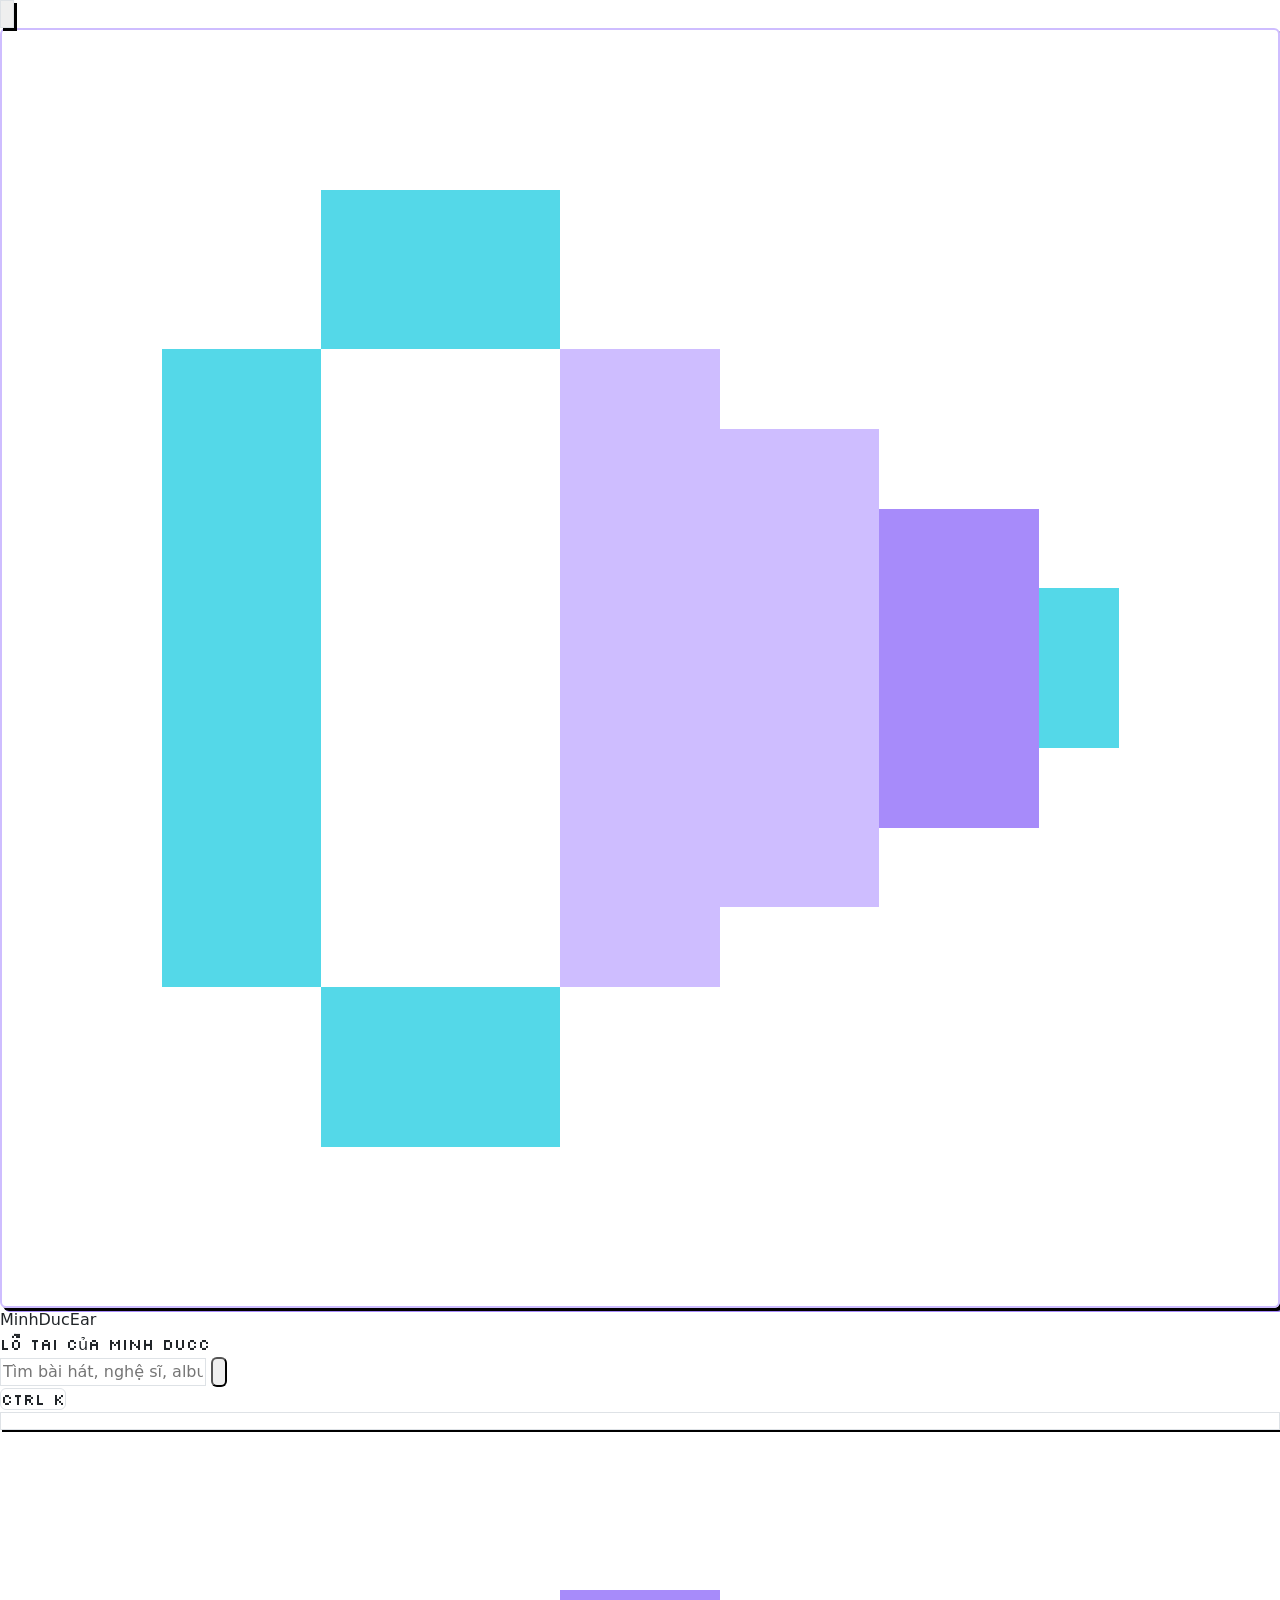
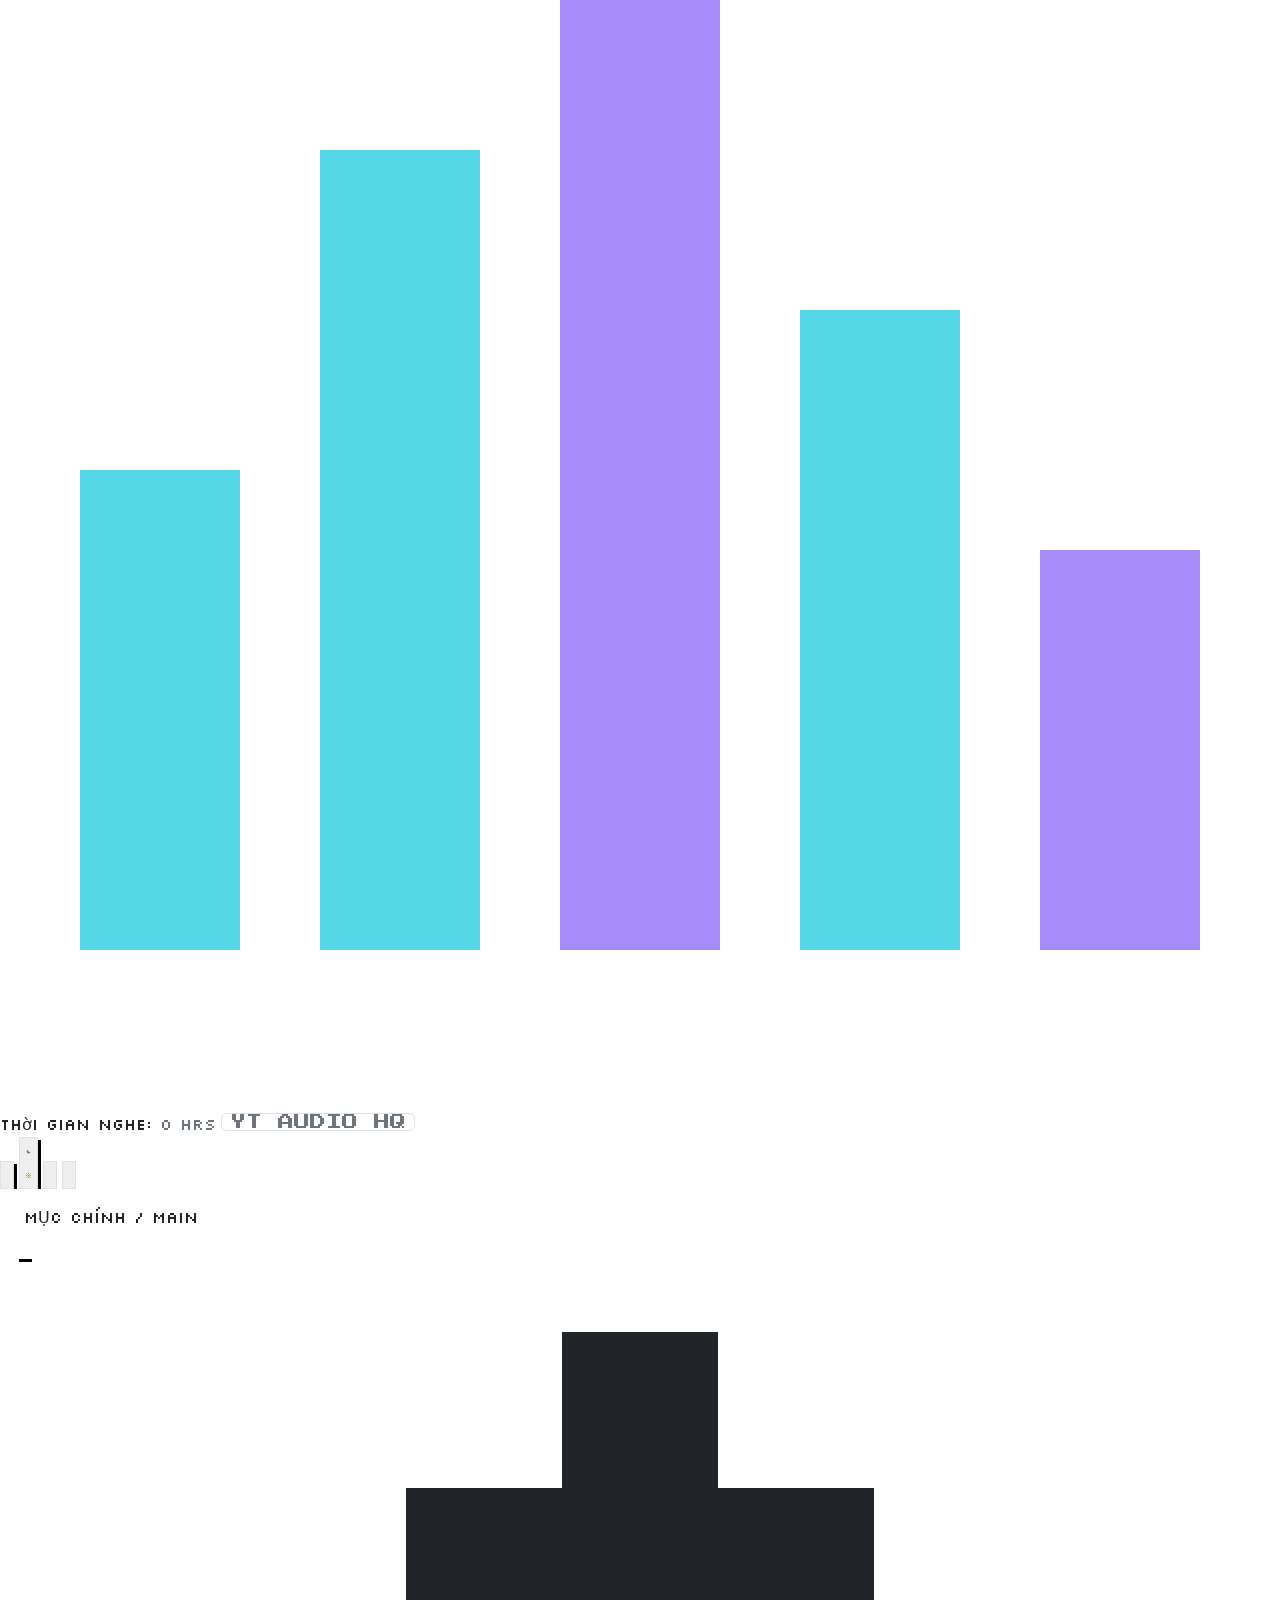
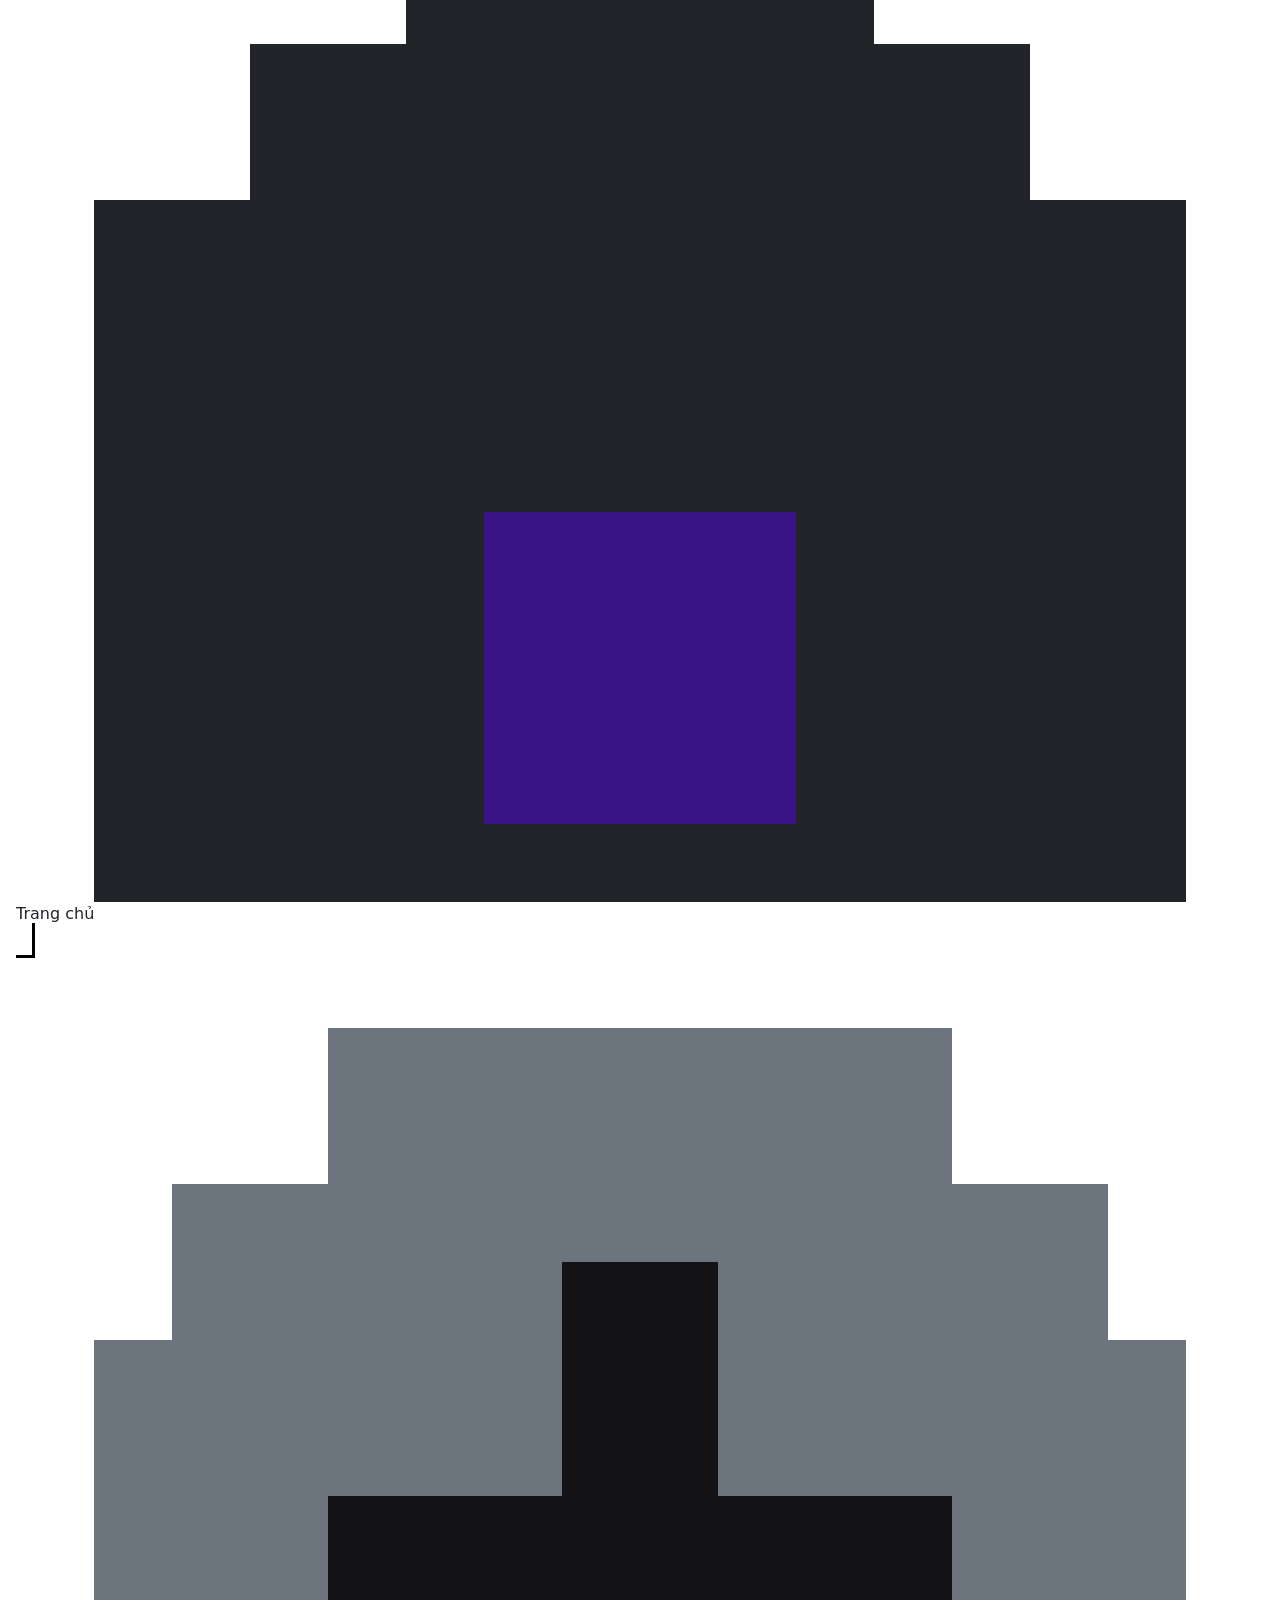
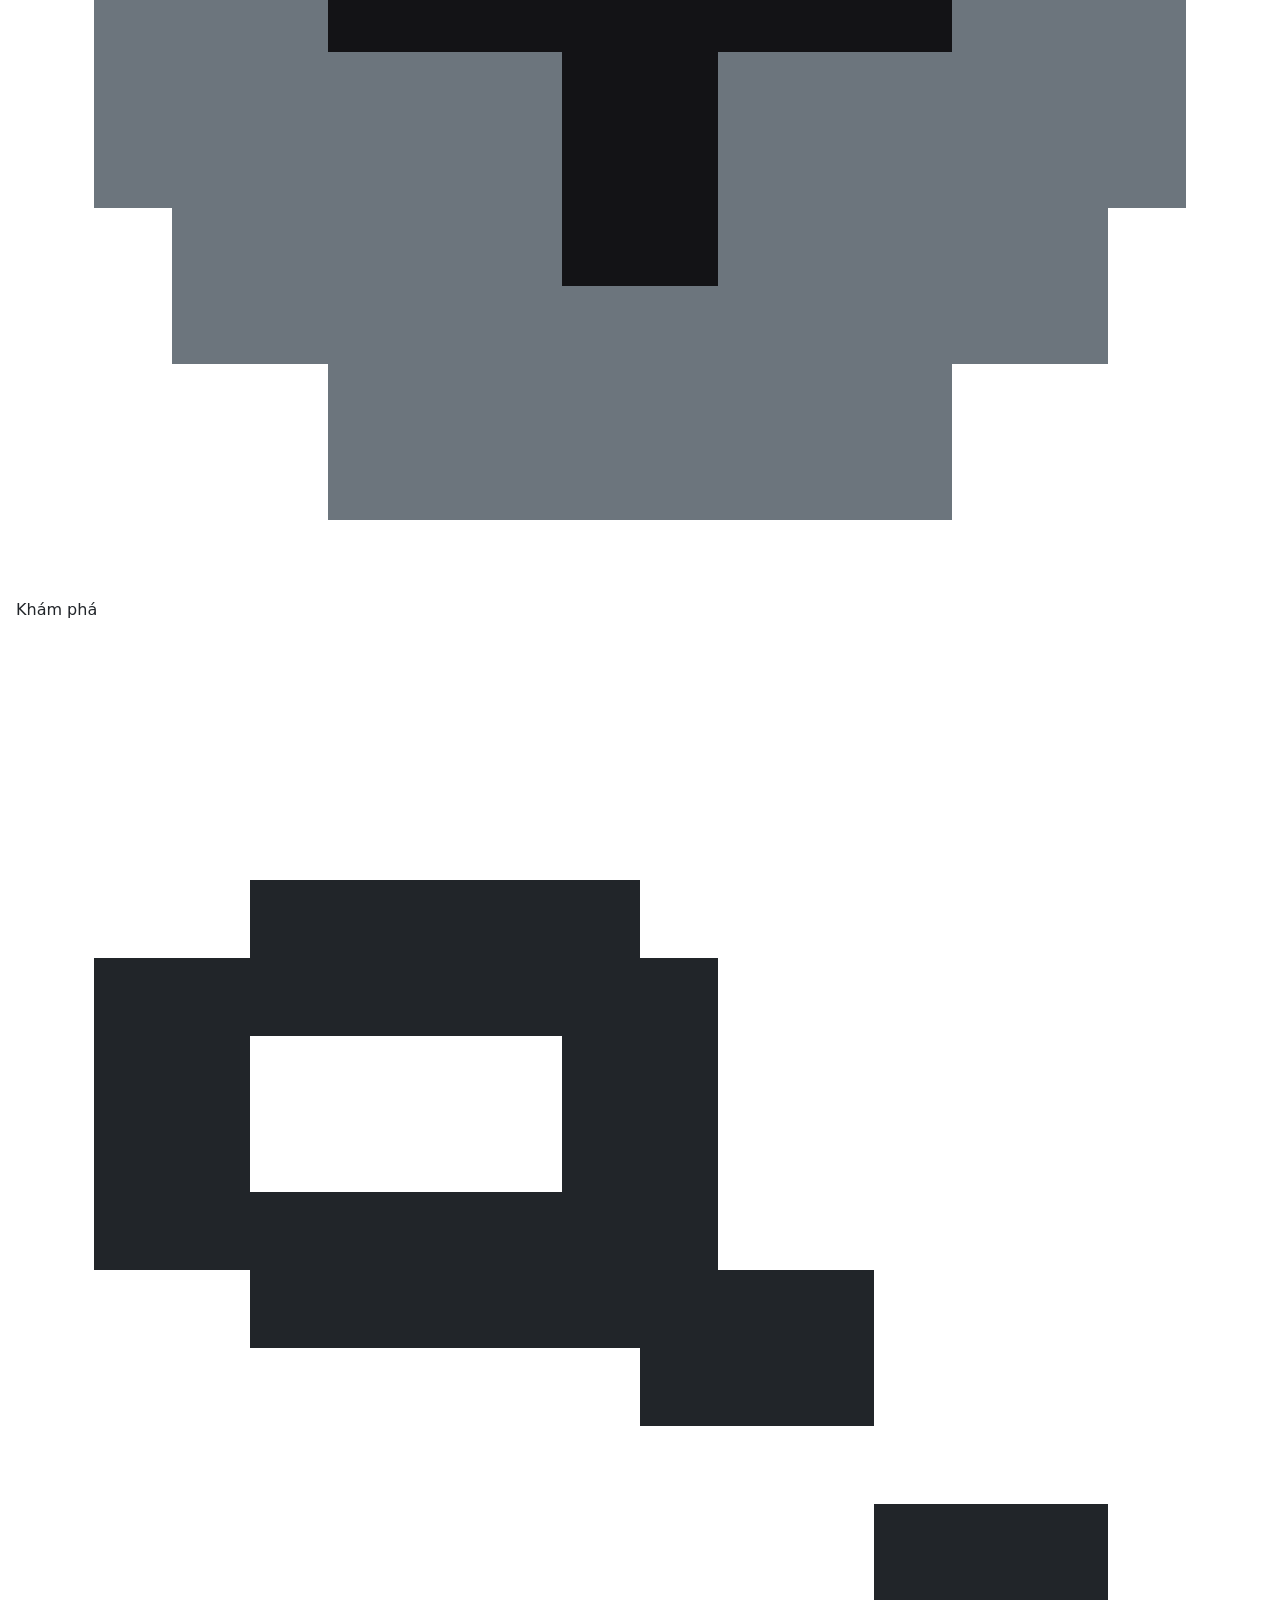
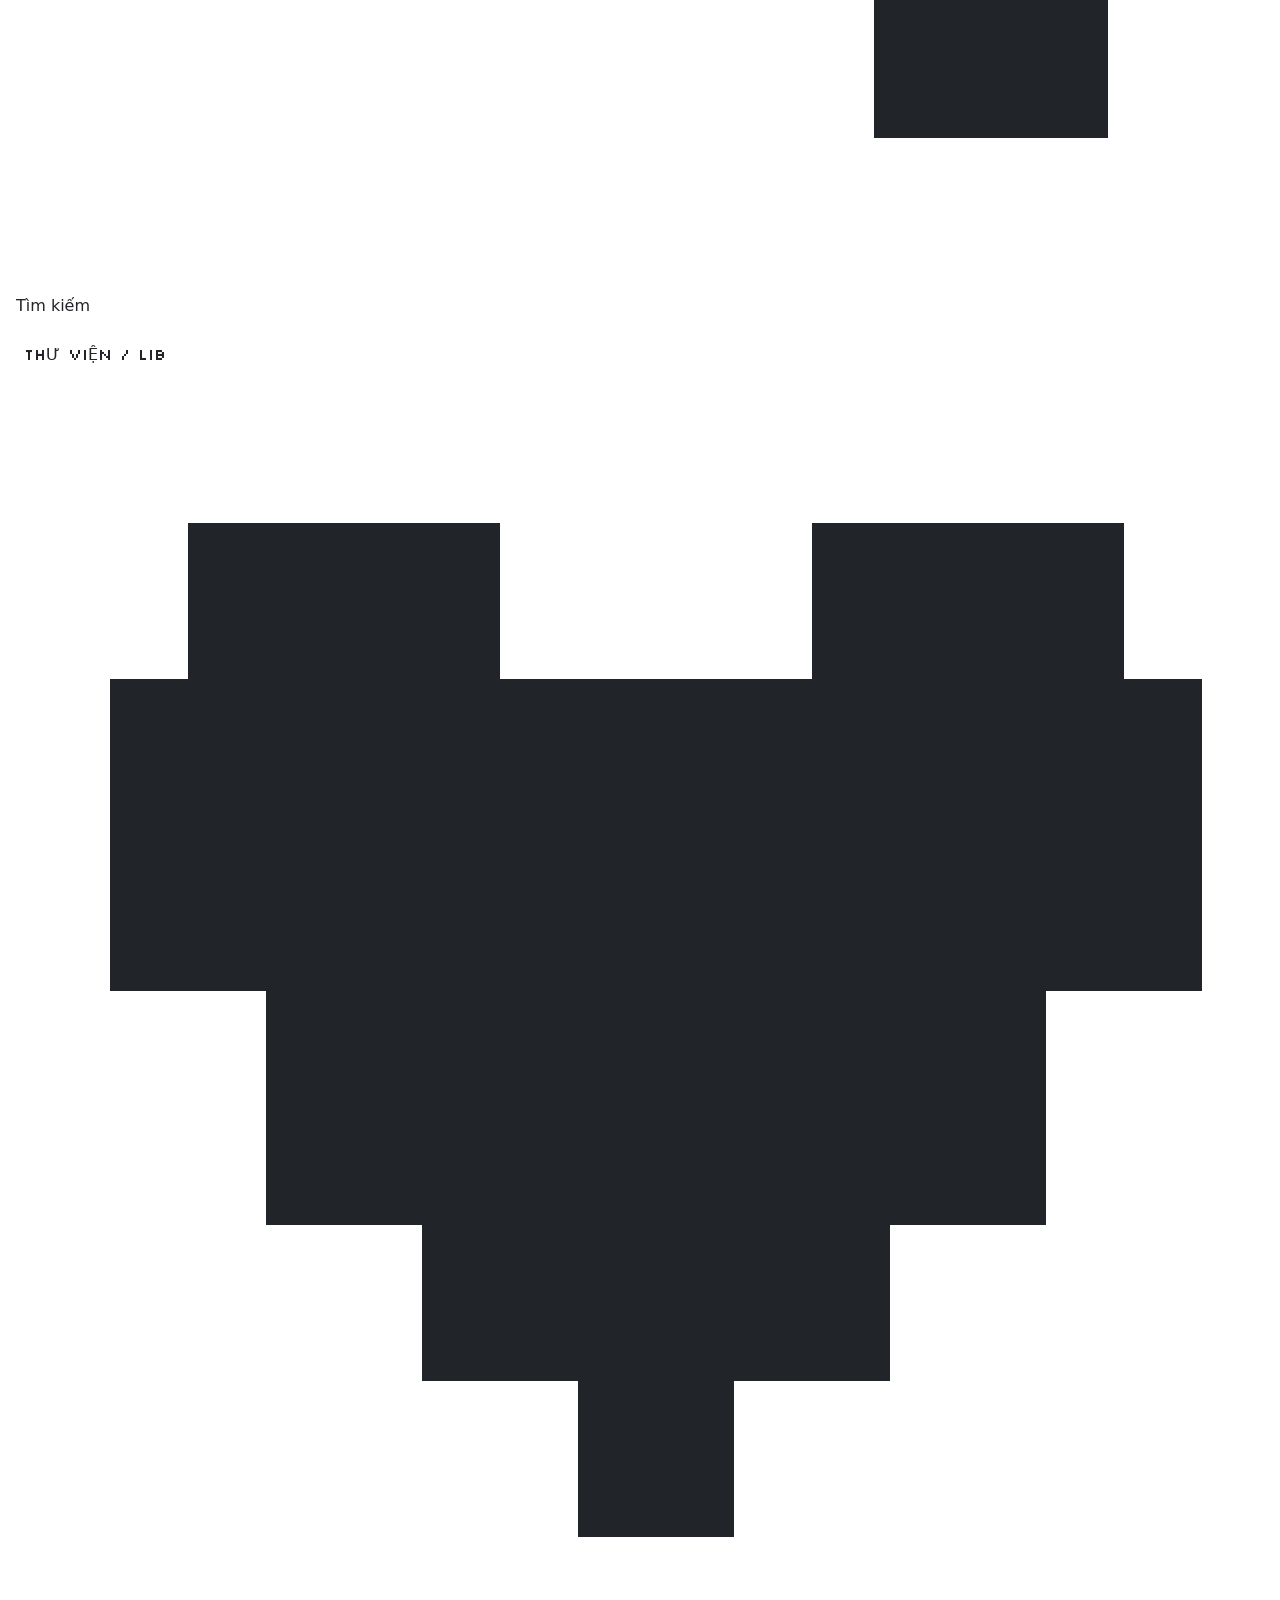
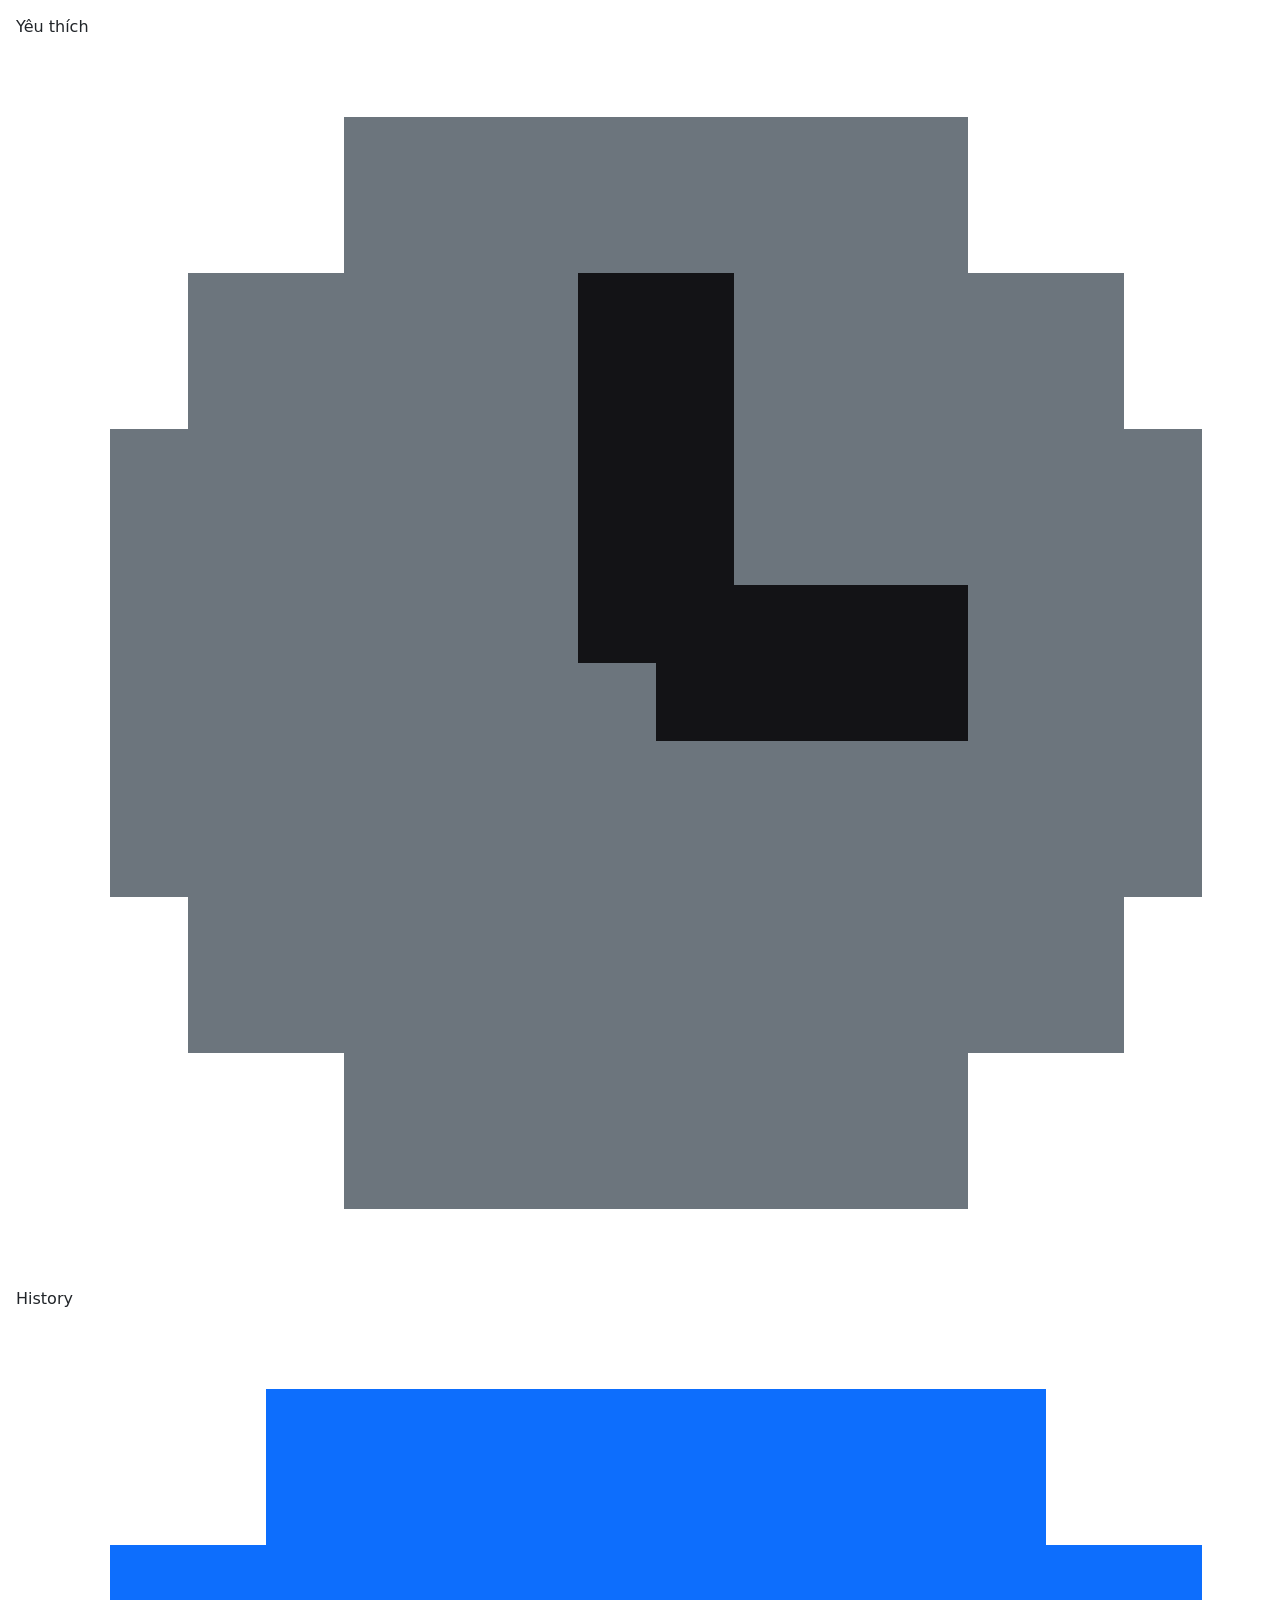
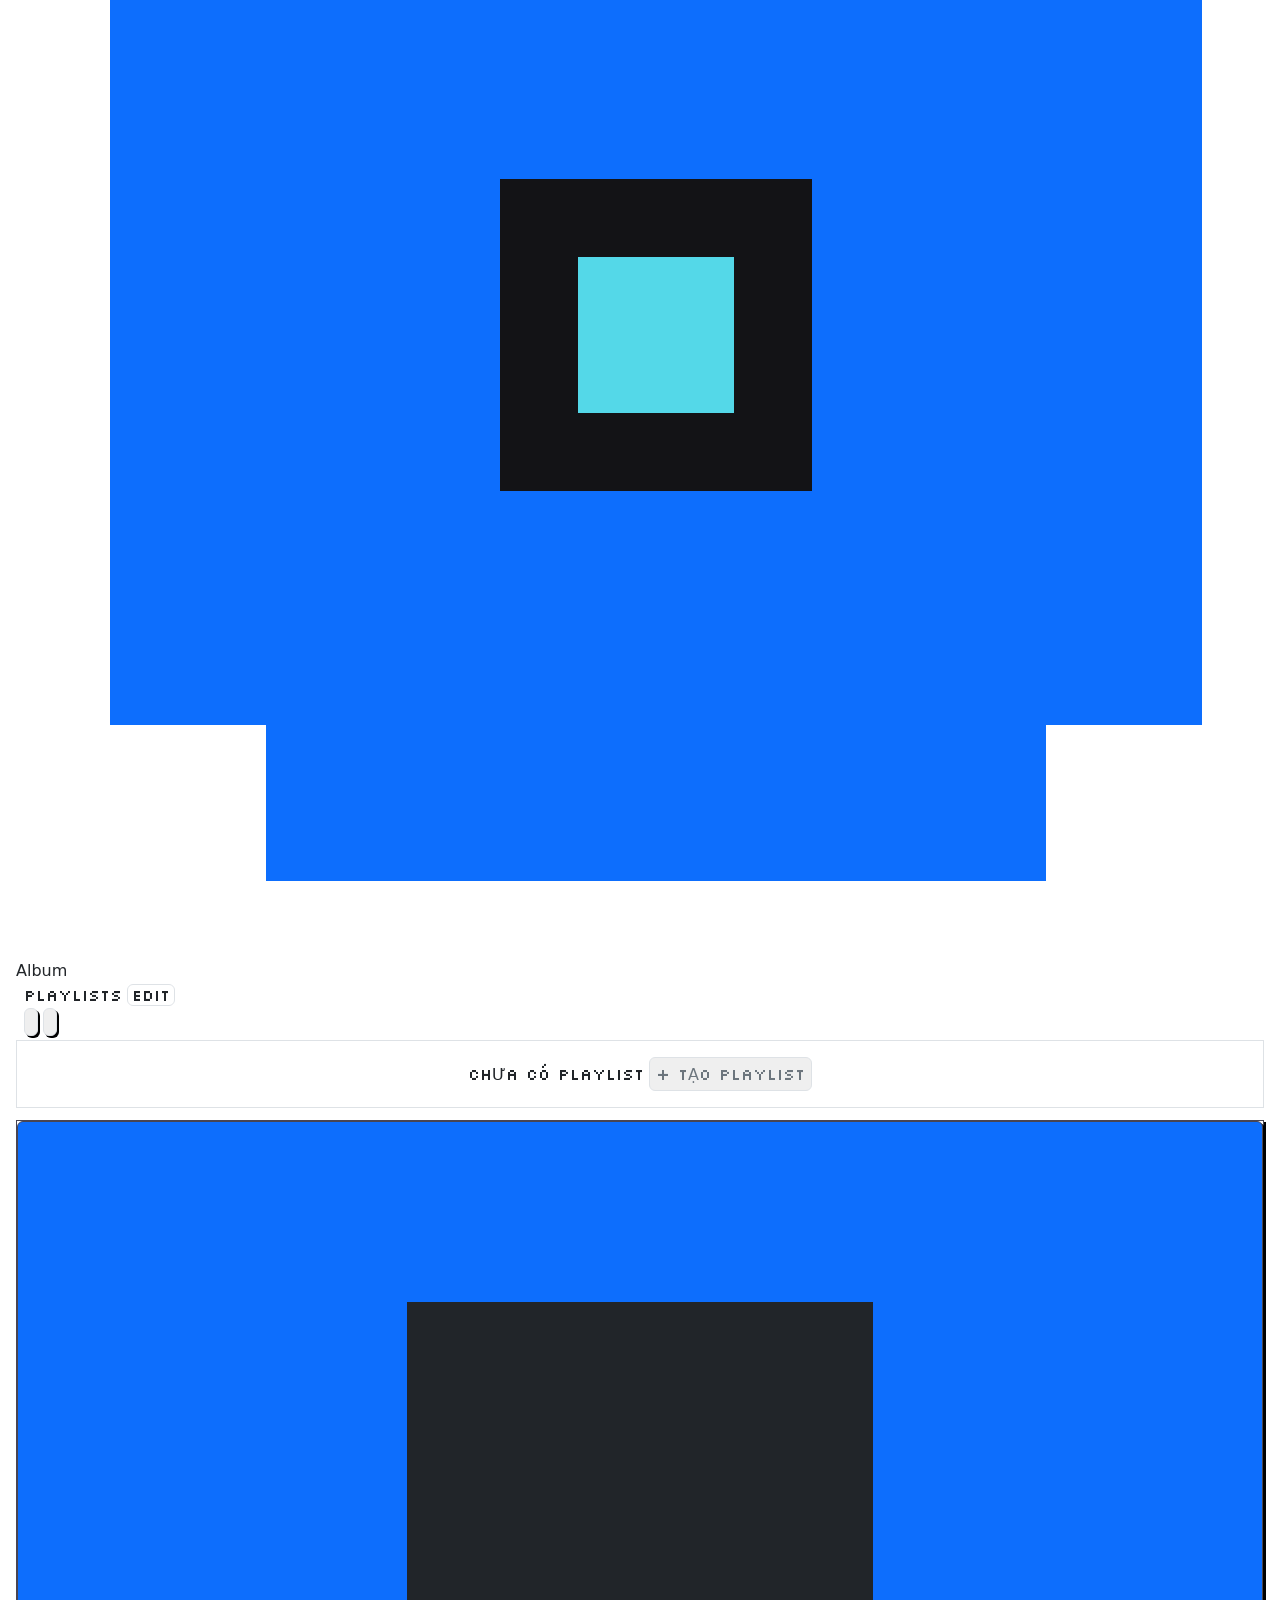
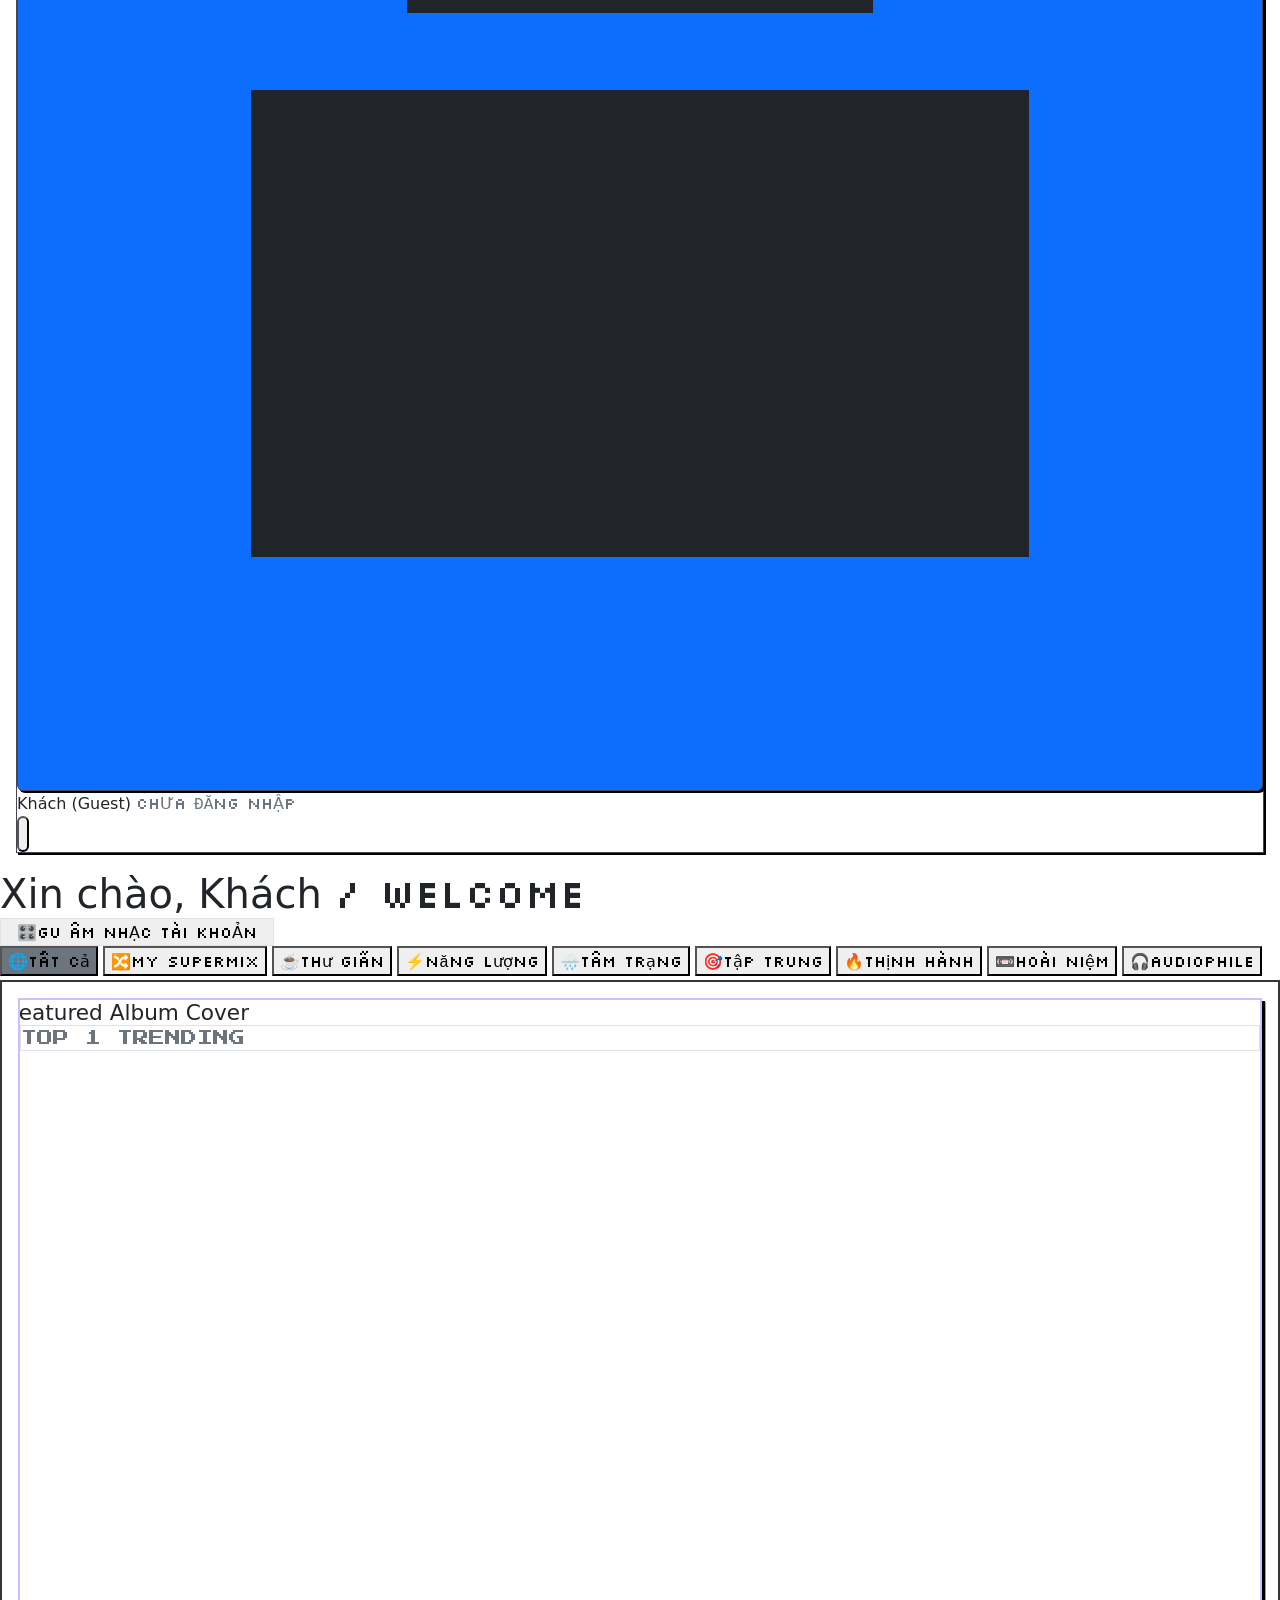
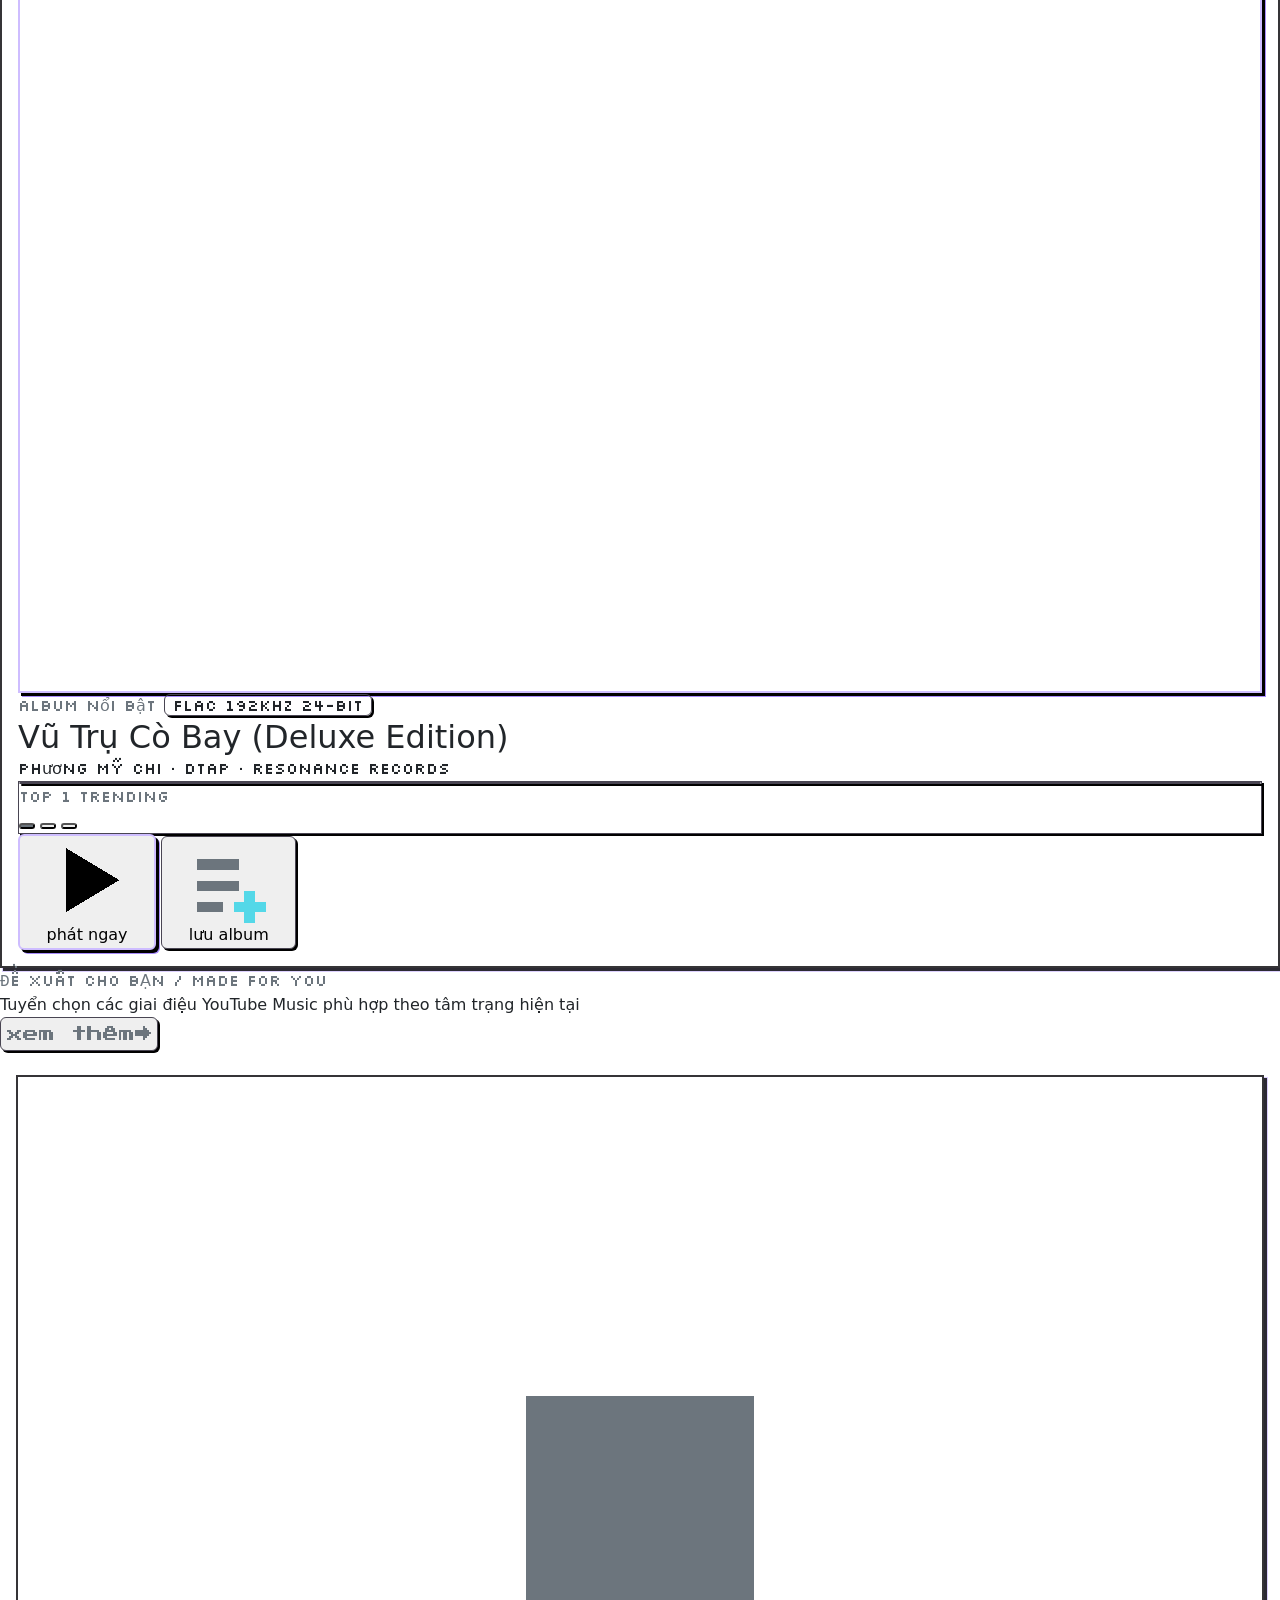
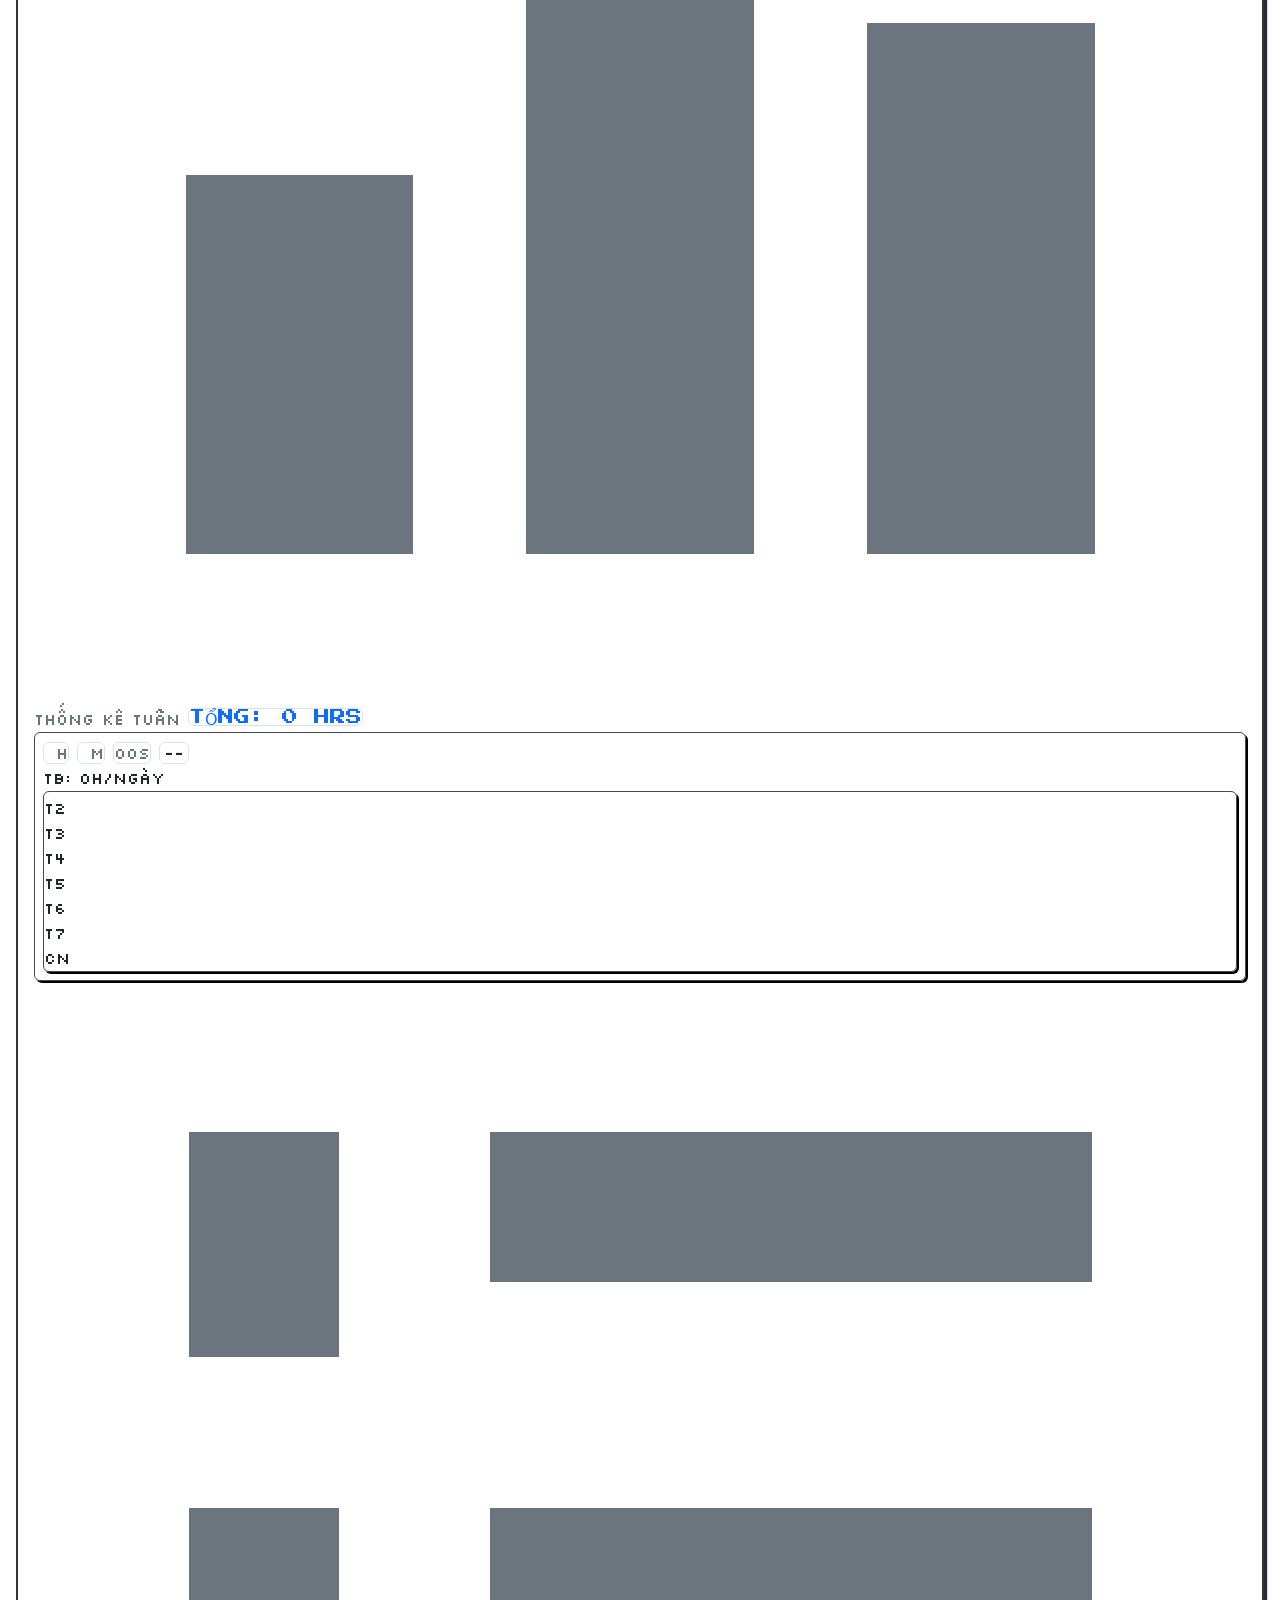
==== commit 1f9241ad: "fix: smart radio recommendation algorithm, context-aware next track, and clean home layout" ====
--- a/index.html
+++ b/index.html
@@ -2013,20 +2013,7 @@
   </div>
 </section>
 
-<!-- 1. YouTube Music Shelf: Quick Picks (Lựa chọn nhanh) -->
-<section id="home-quick-picks-section" class="flex flex-col justify-between shrink-0">
-  <div class="flex items-center justify-between shrink-0 mb-2">
-    <div>
-      <span class="font-silkscreen text-[11px] text-[#54d8e8] uppercase tracking-widest flex items-center gap-2 font-bold">
-        <span class="w-2 h-2 bg-[#54d8e8]"></span>LỰA CHỌN NHANH / QUICK PICKS
-      </span>
-      <p class="text-[11px] text-gray-400 font-sans mt-0.5">Bắt đầu phát radio từ các bản nhạc quen thuộc và tương tự gu của bạn</p>
-    </div>
-  </div>
-  <div id="home-quick-picks-grid" class="grid grid-cols-2 sm:grid-cols-3 lg:grid-cols-4 gap-2.5 sm:gap-space-sm"></div>
-</section>
-
-<!-- 2. YouTube Music Shelf: Made For You / Đề xuất cho bạn -->
+<!-- Home Track Recommendations Grid (Dynamic by Mood Filter Pills) -->
 <section id="home-made-for-you-section" class="flex flex-col justify-between shrink-0">
   <div class="flex items-center justify-between shrink-0 mb-2">
     <div>
@@ -2040,32 +2027,6 @@
     </button>
   </div>
   <div id="home-made-for-you-grid" class="grid grid-cols-2 sm:grid-cols-3 lg:grid-cols-4 gap-2.5 sm:gap-space-sm h-full"></div>
-</section>
-
-<!-- 3. YouTube Music Shelf: Similar To Favorite Artist (Tương tự như nghệ sĩ yêu thích) -->
-<section id="home-similar-to-section" class="flex flex-col justify-between shrink-0">
-  <div class="flex items-center justify-between shrink-0 mb-2">
-    <div>
-      <span id="home-similar-to-title" class="font-silkscreen text-[11px] text-[#a78bfa] uppercase tracking-widest flex items-center gap-2 font-bold">
-        <span class="w-2 h-2 bg-[#a78bfa]"></span>TƯƠNG TỰ NHƯ NGHỆ SĨ BẠN YÊU THÍCH
-      </span>
-      <p id="home-similar-to-desc" class="text-[11px] text-gray-400 font-sans mt-0.5">Các bản nhạc cùng màu sắc nghệ thuật và phong cách biểu diễn</p>
-    </div>
-  </div>
-  <div id="home-similar-to-grid" class="grid grid-cols-2 sm:grid-cols-3 lg:grid-cols-4 gap-2.5 sm:gap-space-sm"></div>
-</section>
-
-<!-- 4. YouTube Music Shelf: Trending Hits (Thịnh hành V-Pop 2026) -->
-<section id="home-trending-section" class="flex flex-col justify-between shrink-0">
-  <div class="flex items-center justify-between shrink-0 mb-2">
-    <div>
-      <span id="home-trending-title" class="font-silkscreen text-[11px] text-[#ffafd3] uppercase tracking-widest flex items-center gap-2 font-bold">
-        <span class="w-2 h-2 bg-[#ffafd3]"></span>BẢNG XẾP HẠNG THỊNH HÀNH / TRENDING HITS
-      </span>
-      <p class="text-[11px] text-gray-400 font-sans mt-0.5">Những ca khúc V-Pop hot nhất đang tạo xu hướng trên YouTube Music</p>
-    </div>
-  </div>
-  <div id="home-trending-grid" class="grid grid-cols-2 sm:grid-cols-3 lg:grid-cols-4 gap-2.5 sm:gap-space-sm"></div>
 </section>
 </div></main><aside id="app-right-sidebar" class="hidden xl:flex w-80 shrink-0 bg-surface-dim/70 backdrop-blur-2xl border-l border-outline-variant/30 p-3 flex-col overflow-y-auto custom-scroll relative">
   <!-- NORMAL SIDEBAR CONTENT (Thống kê tuần, Top 3, Vừa phát) -->
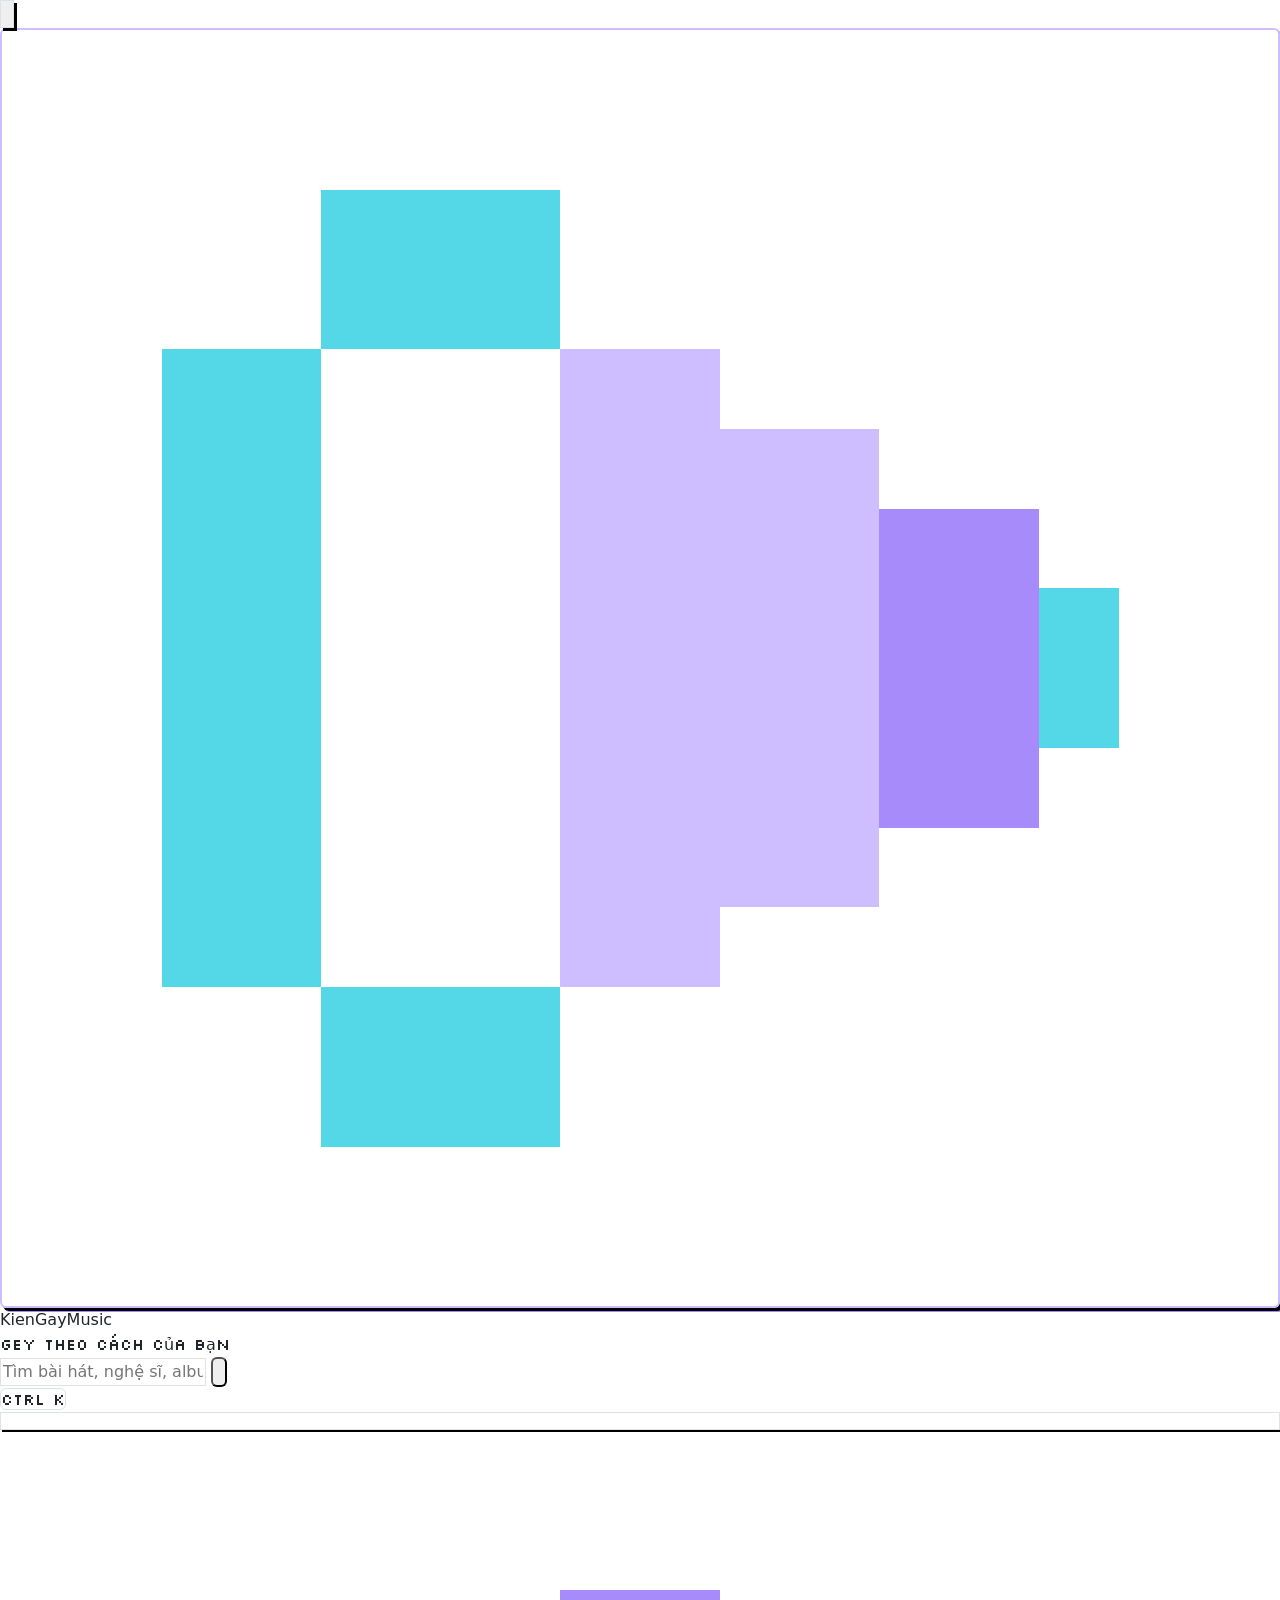
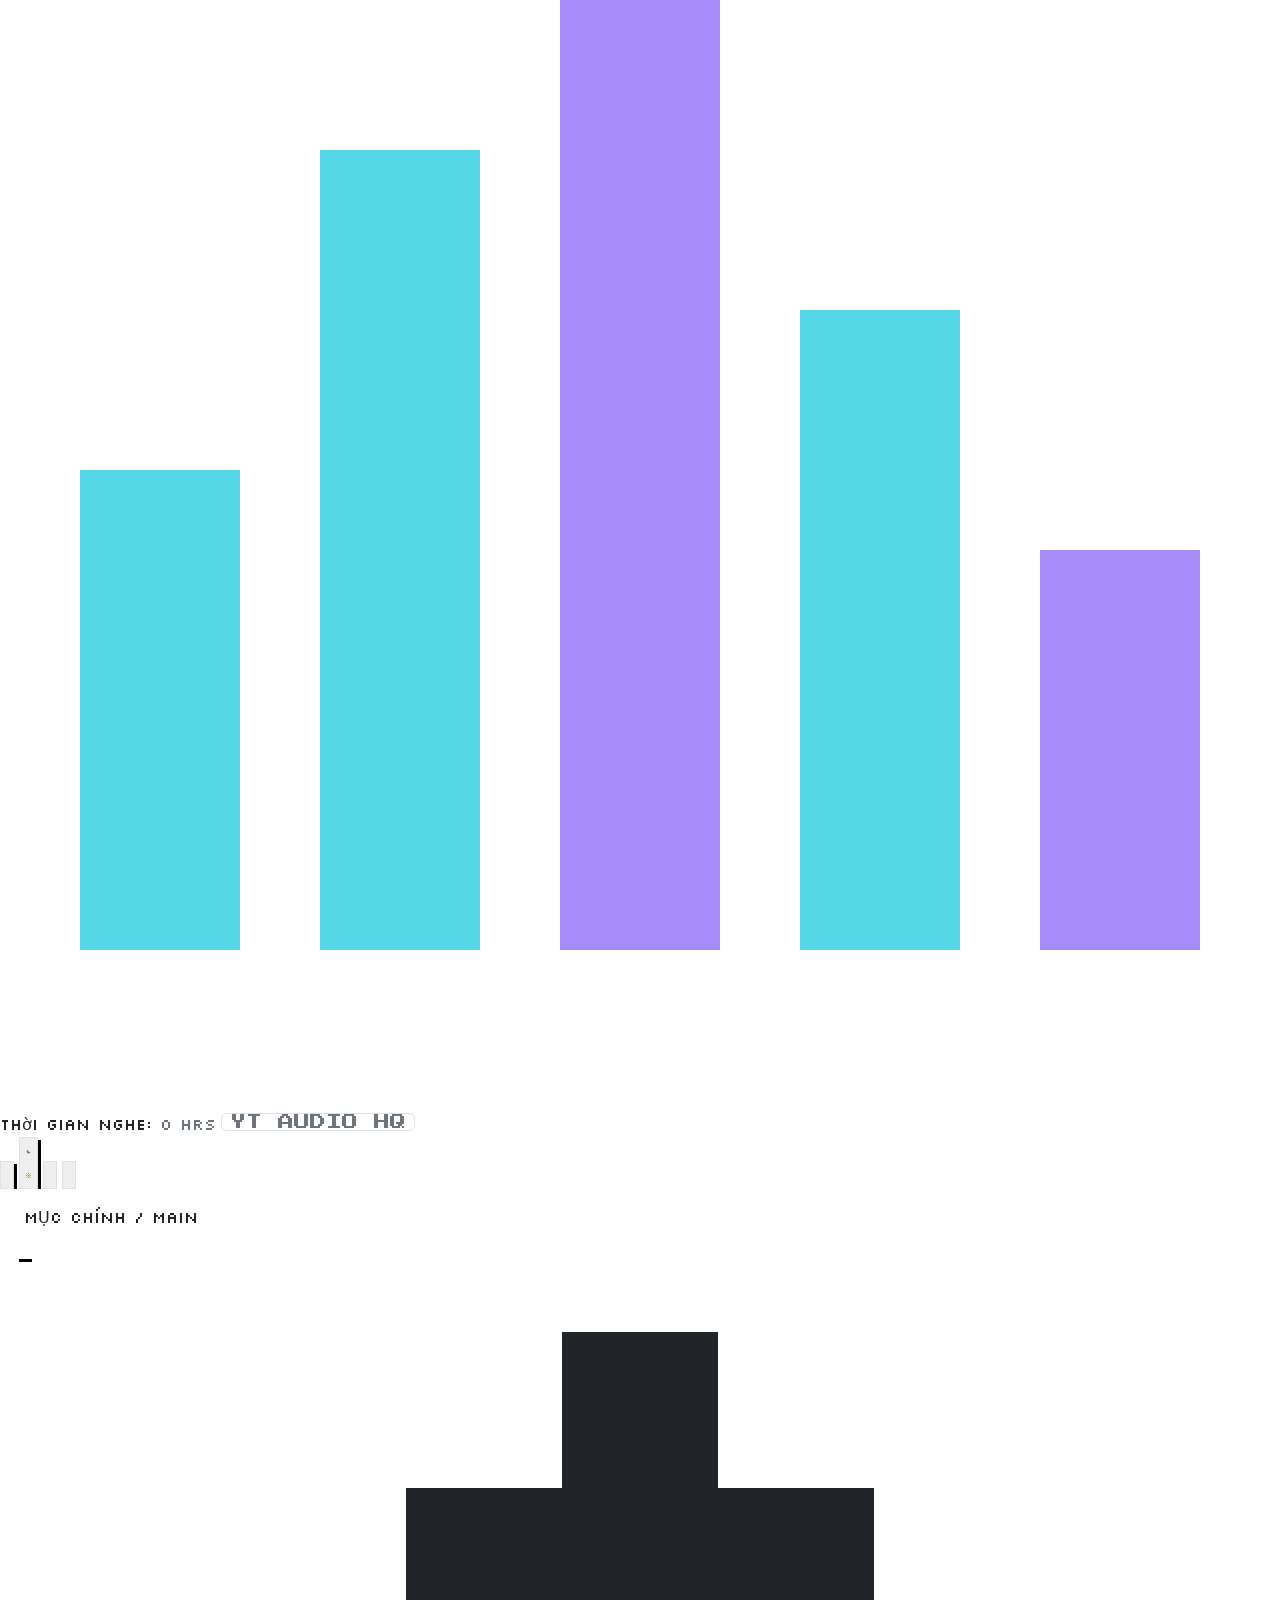
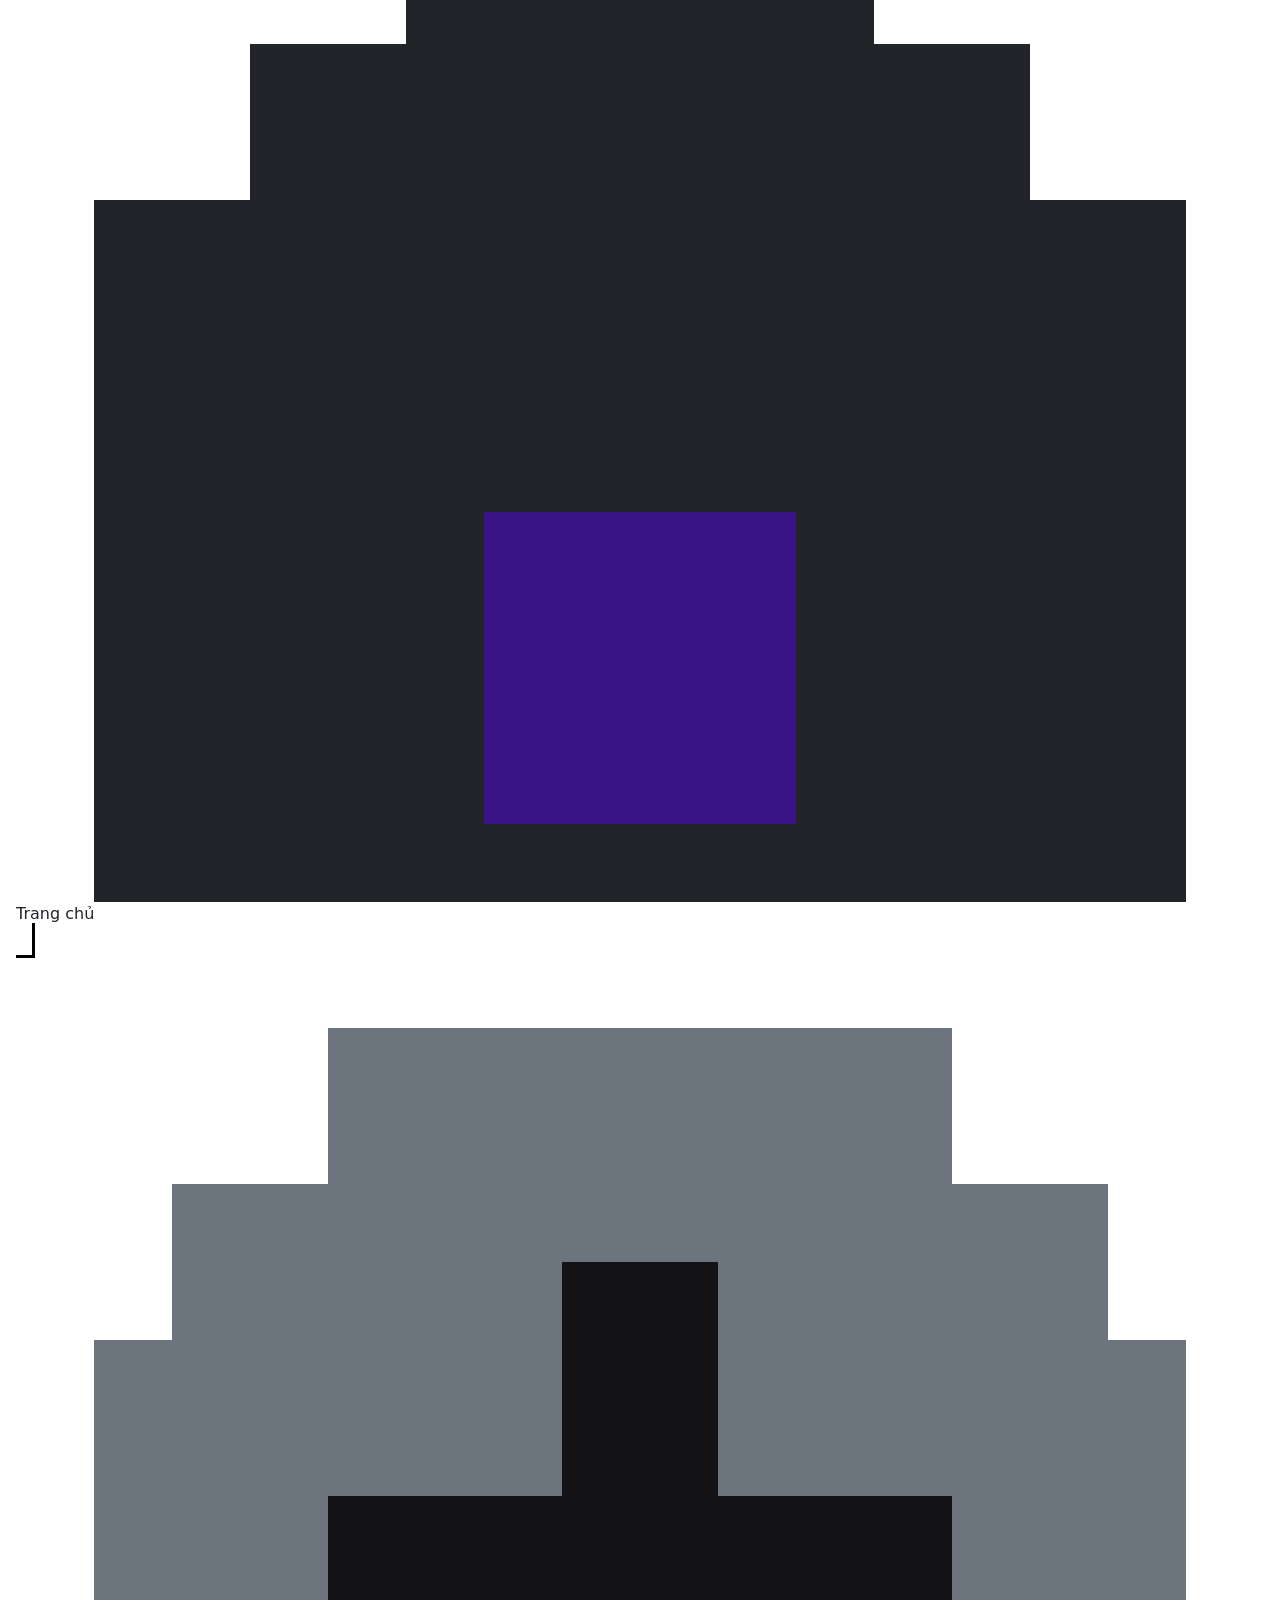
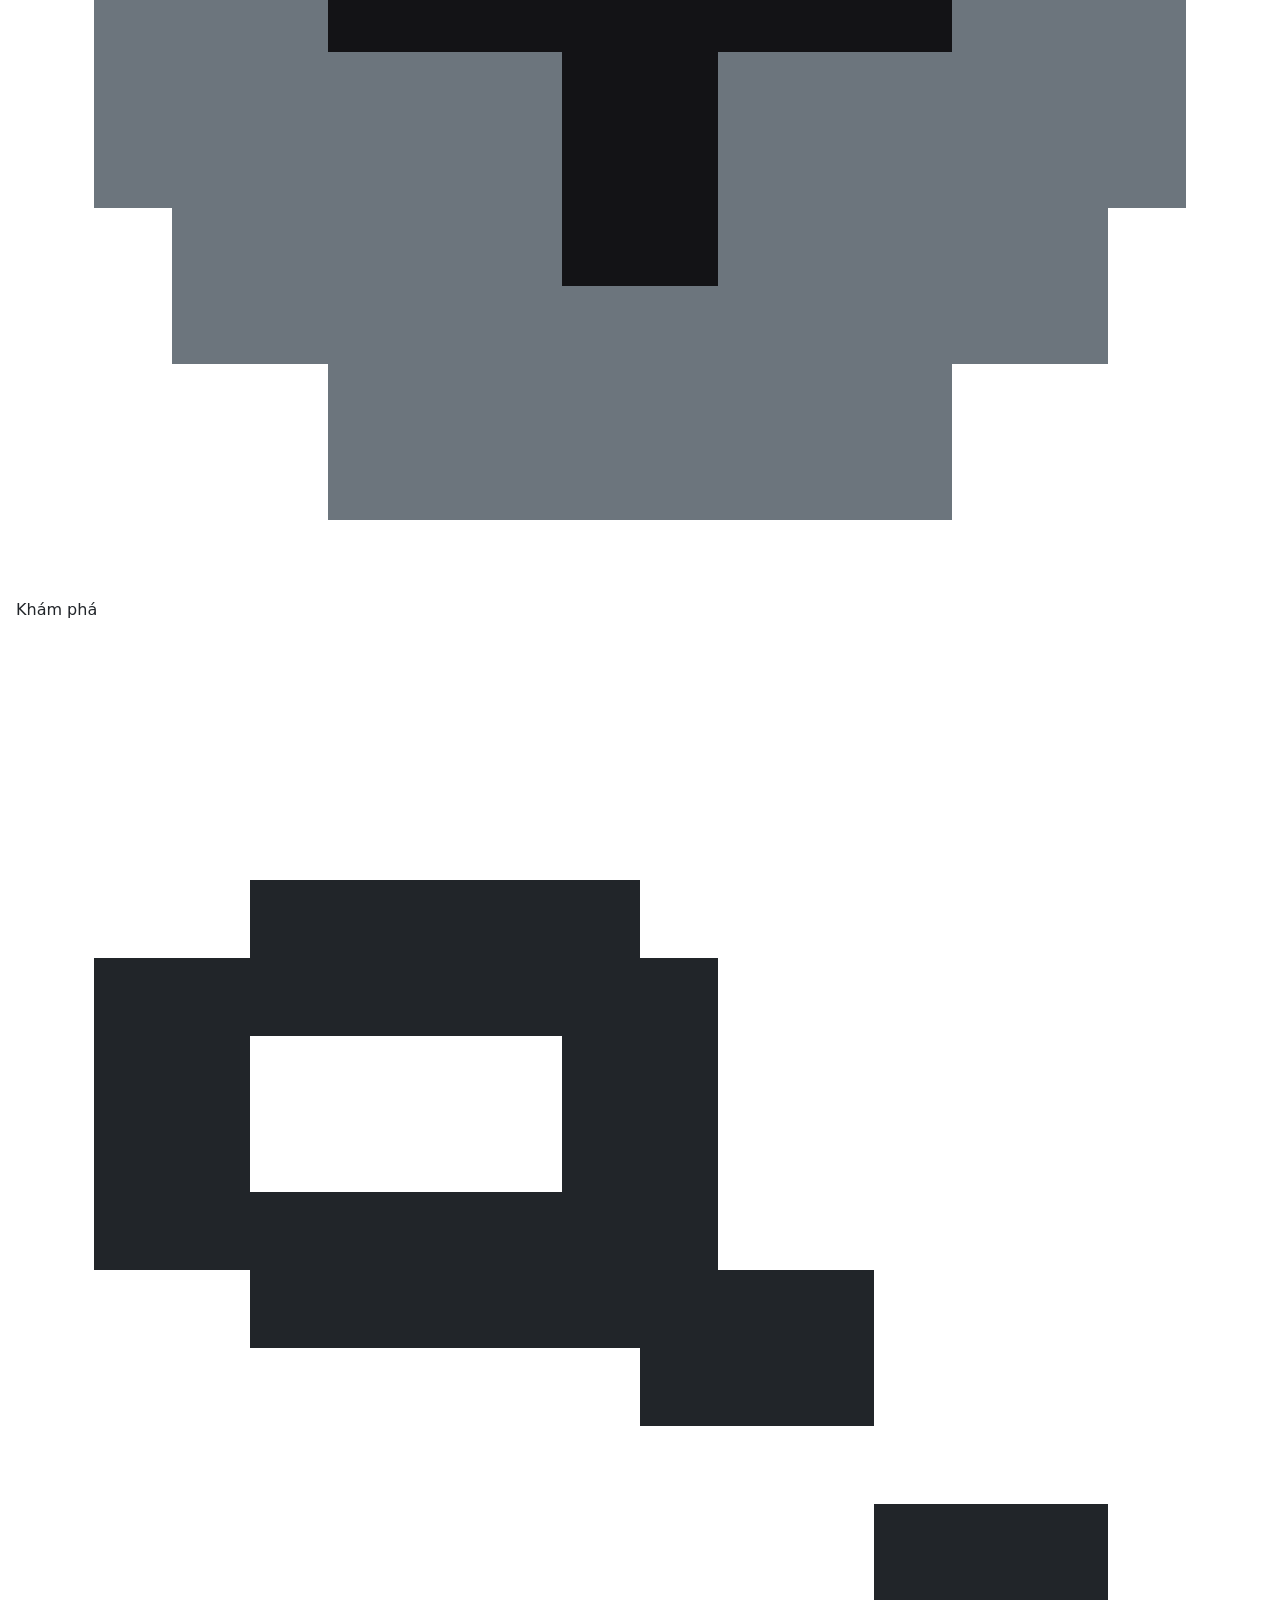
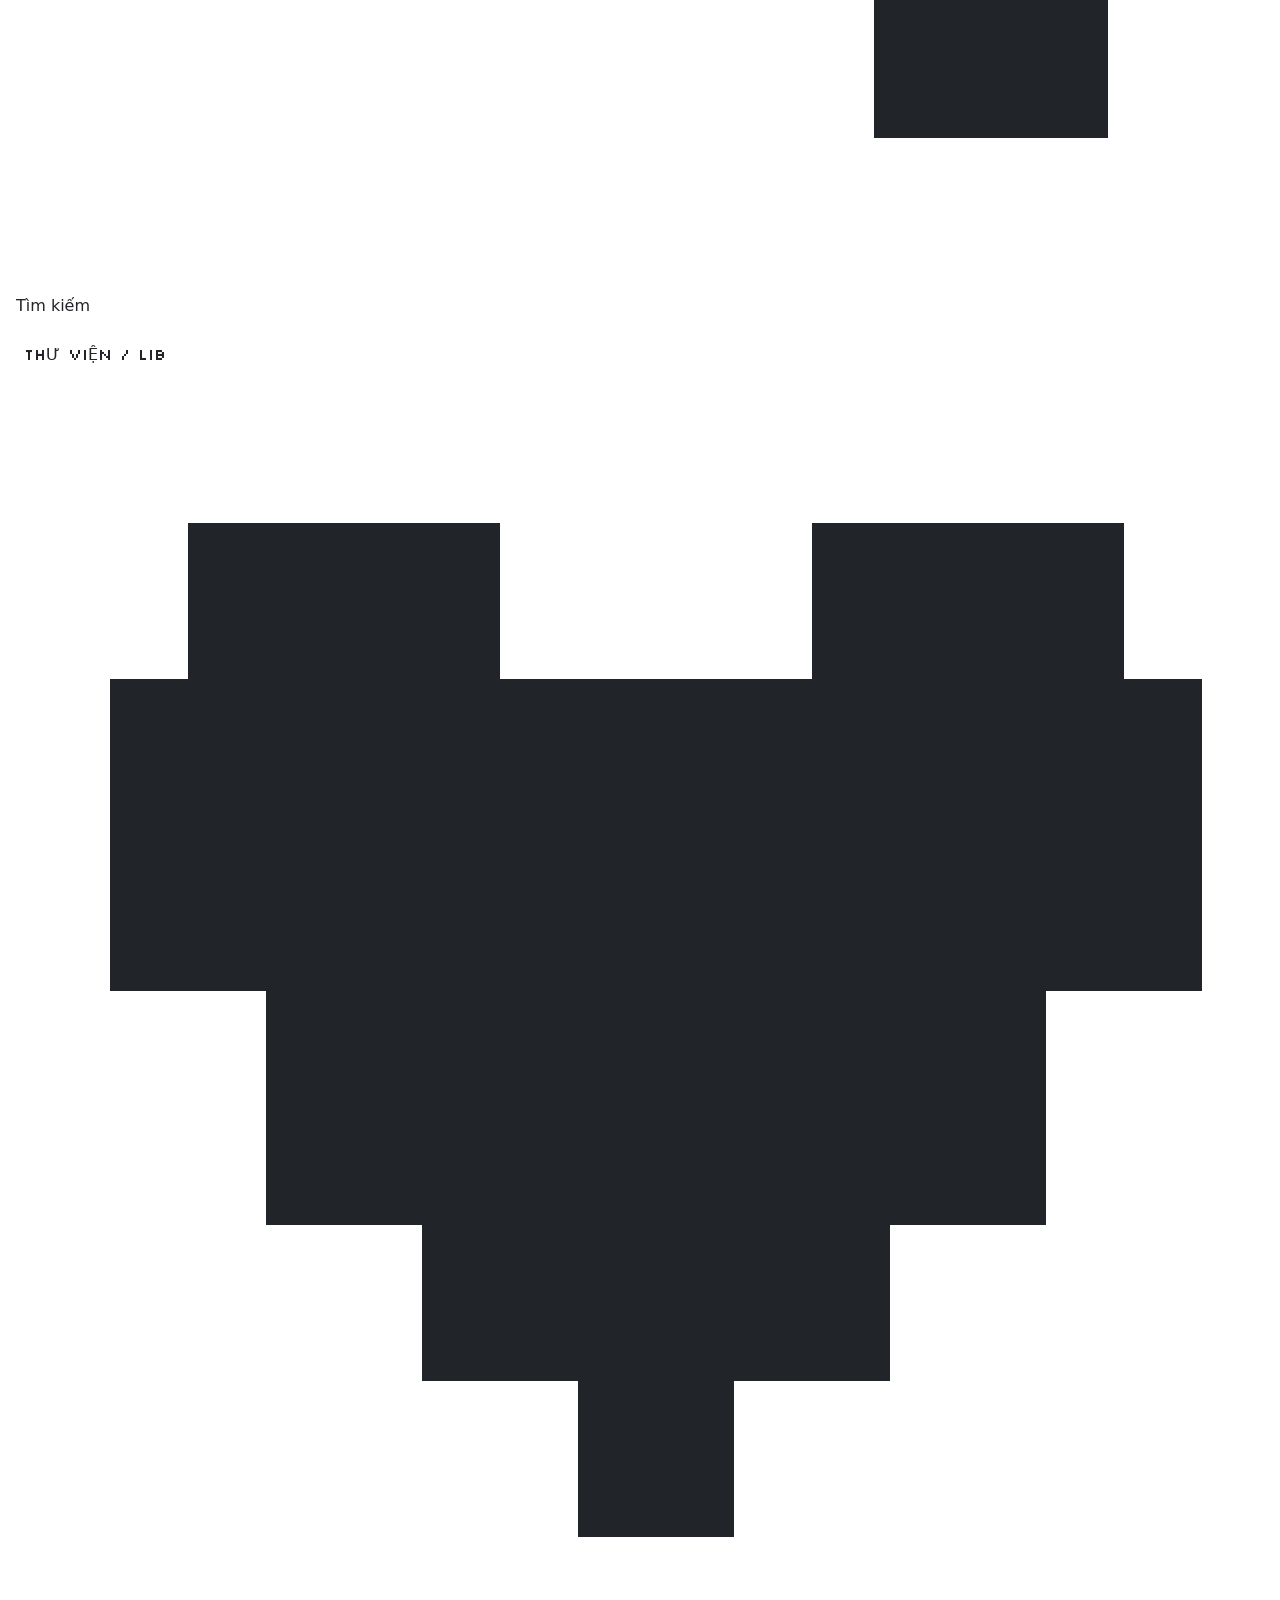
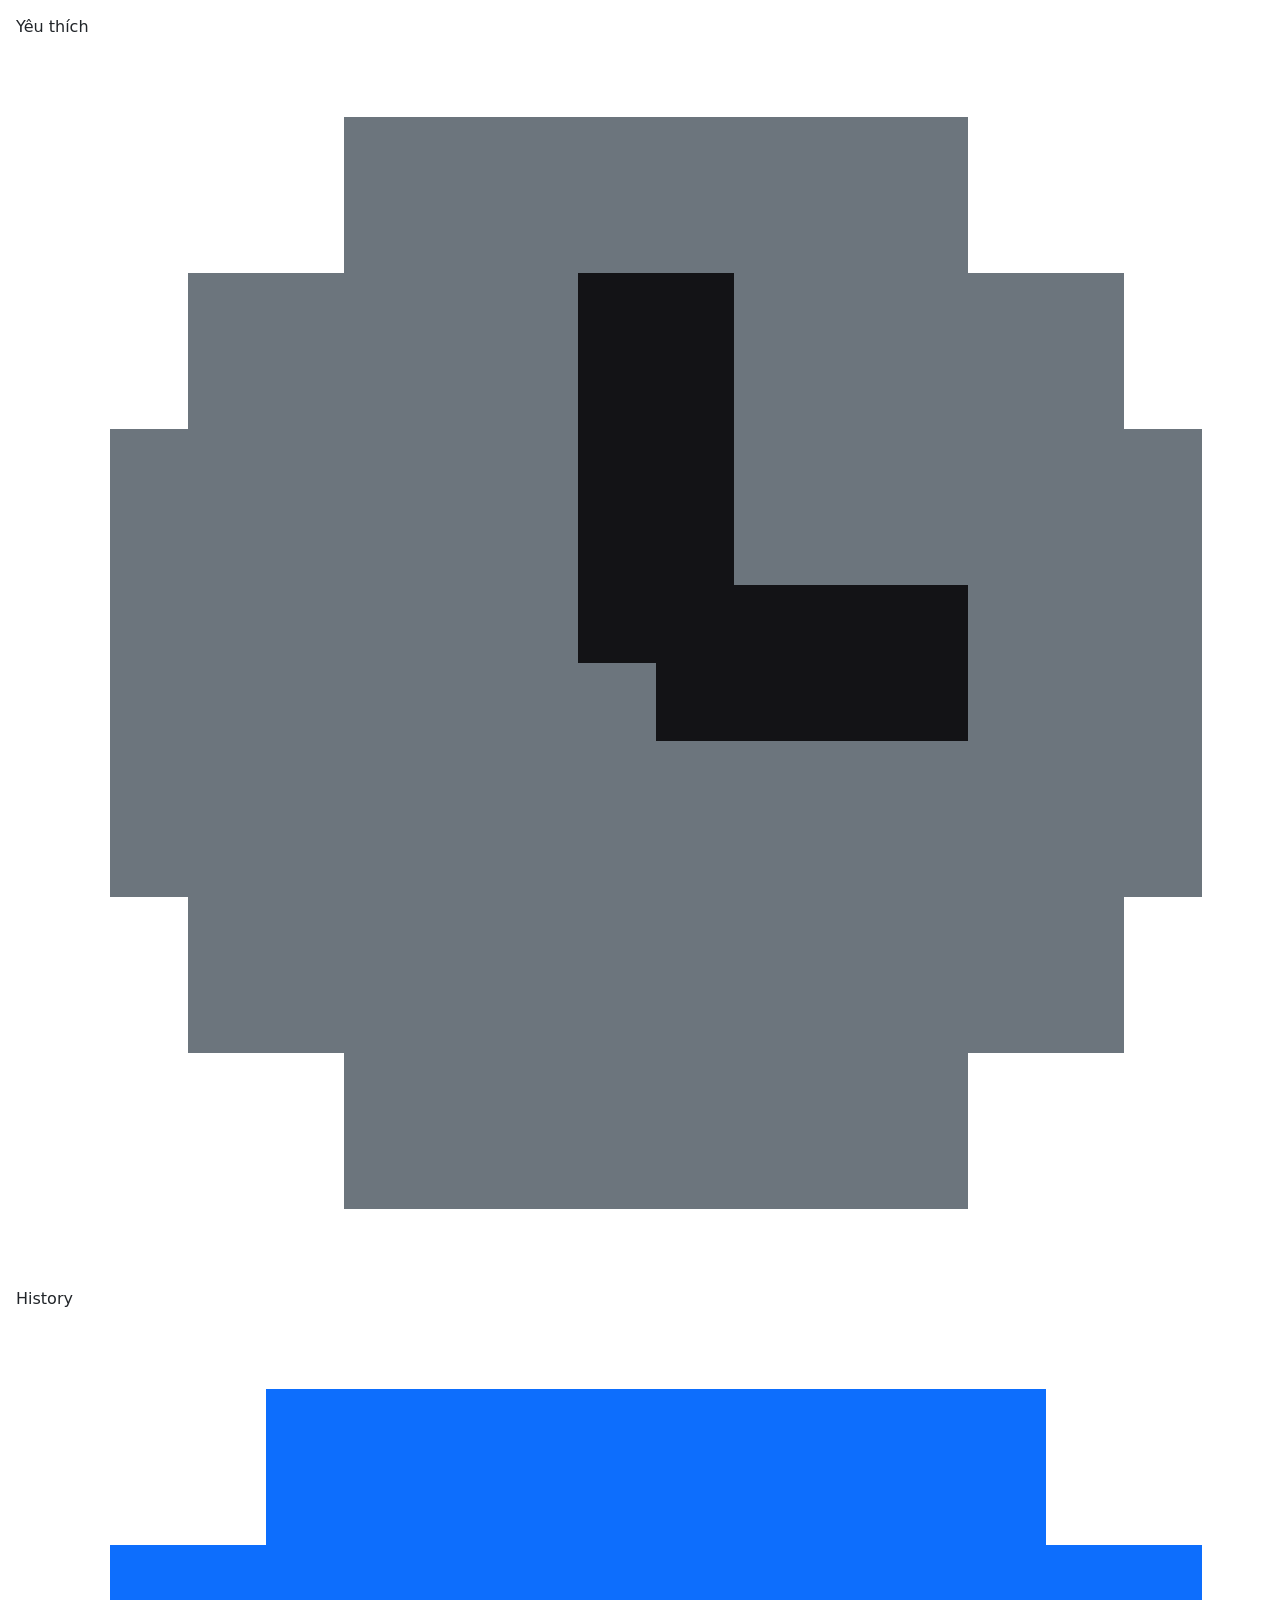
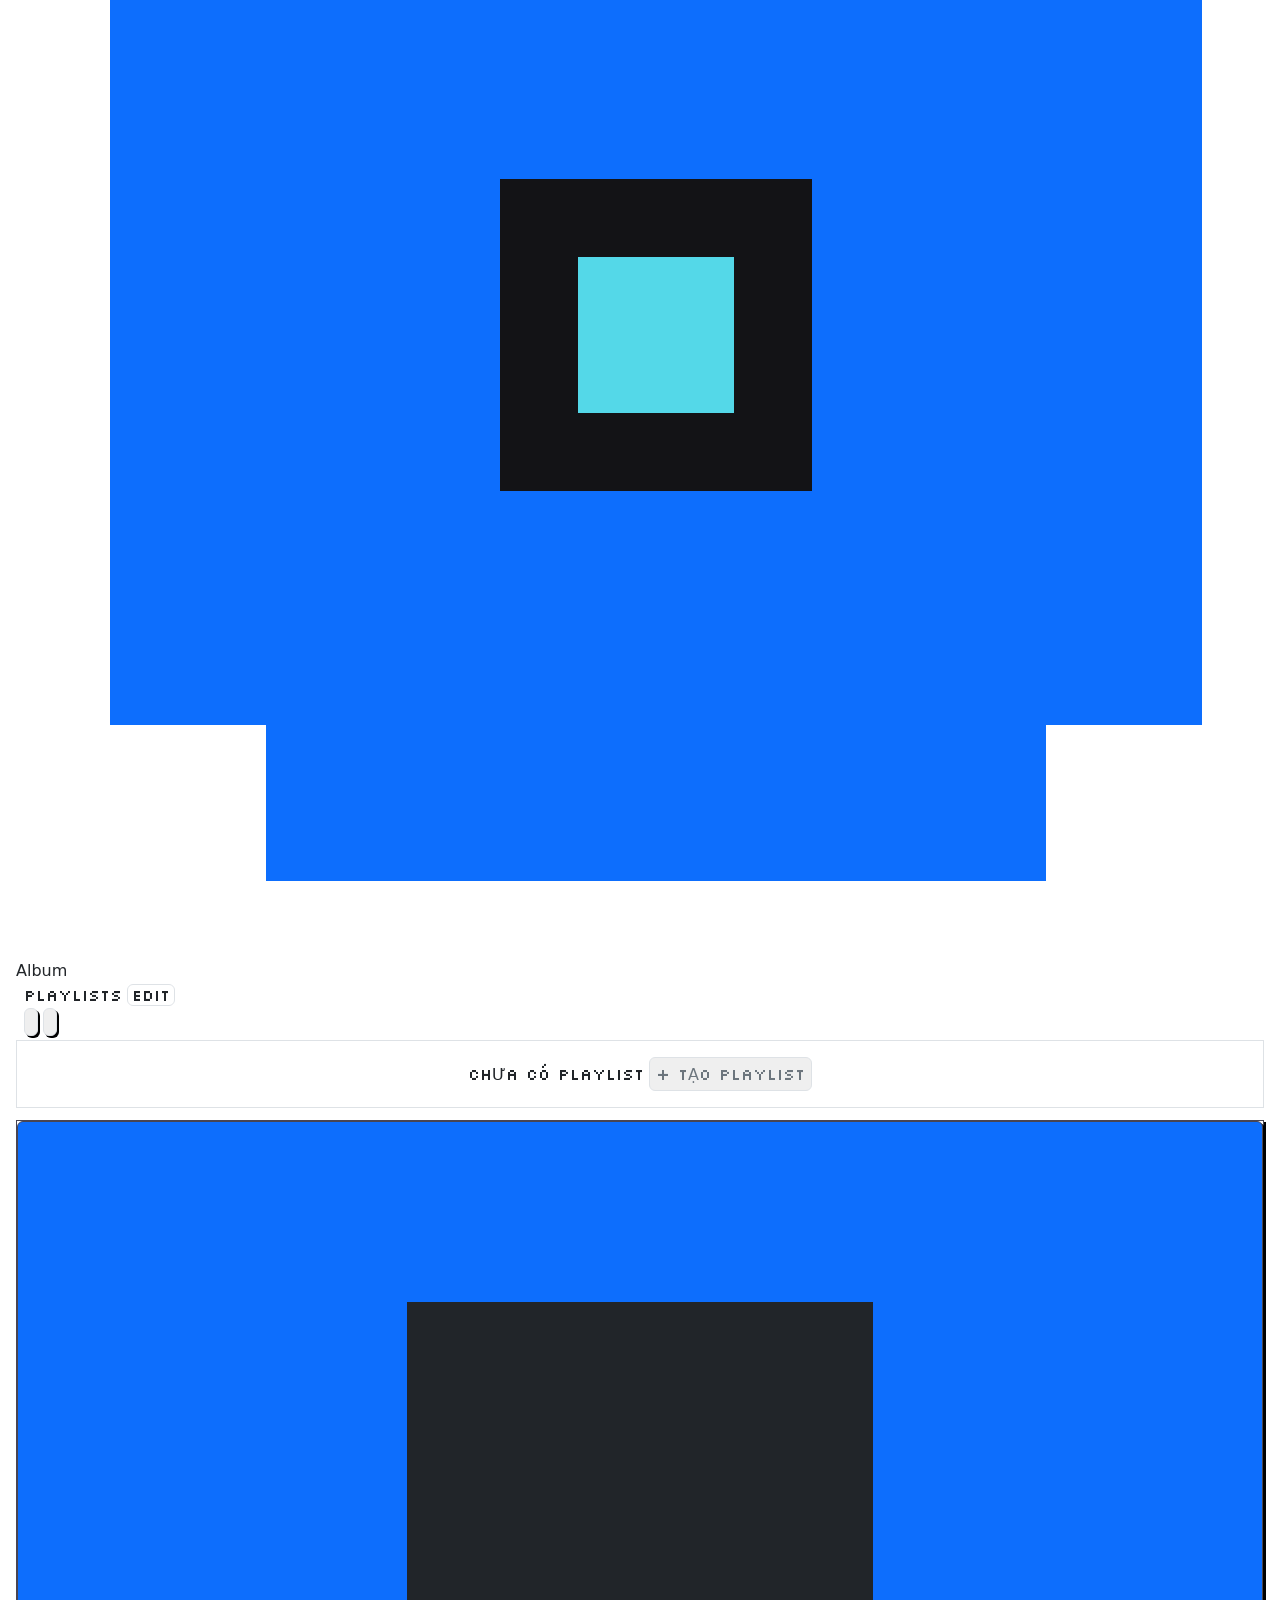
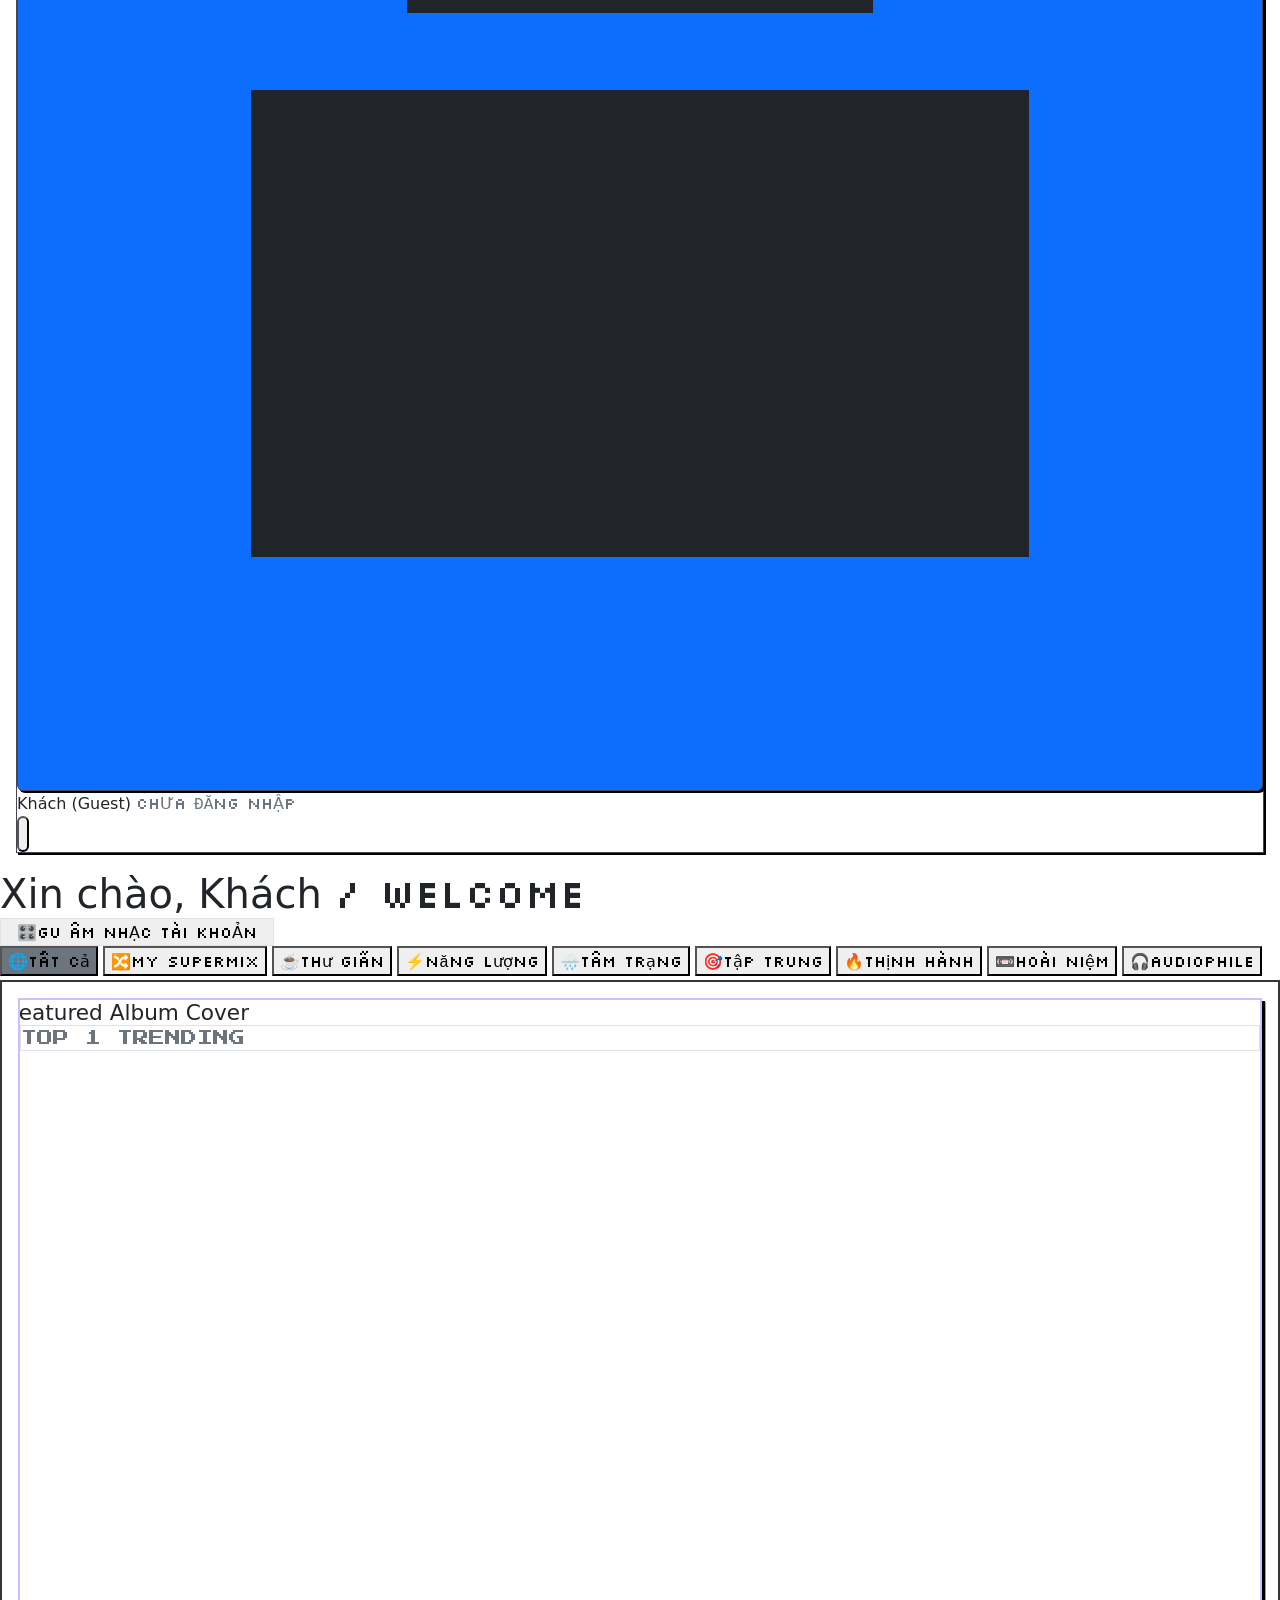
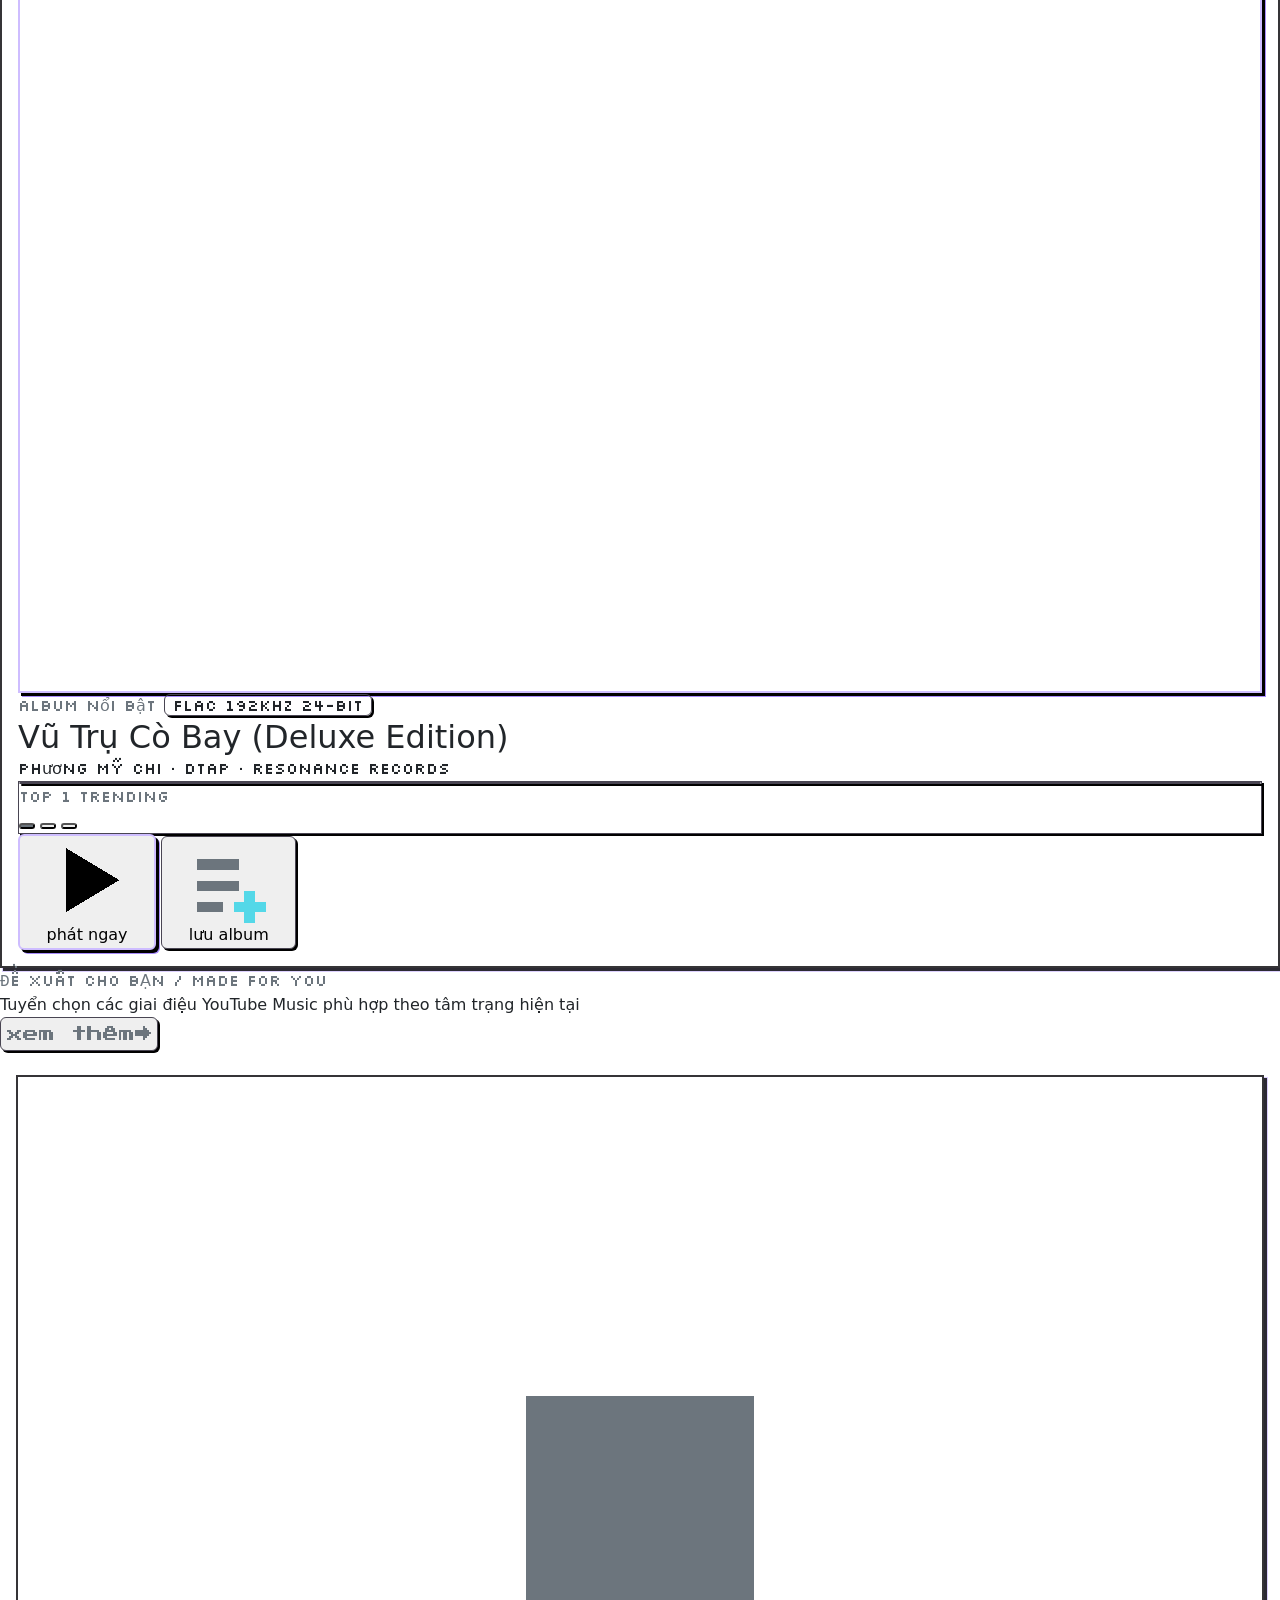
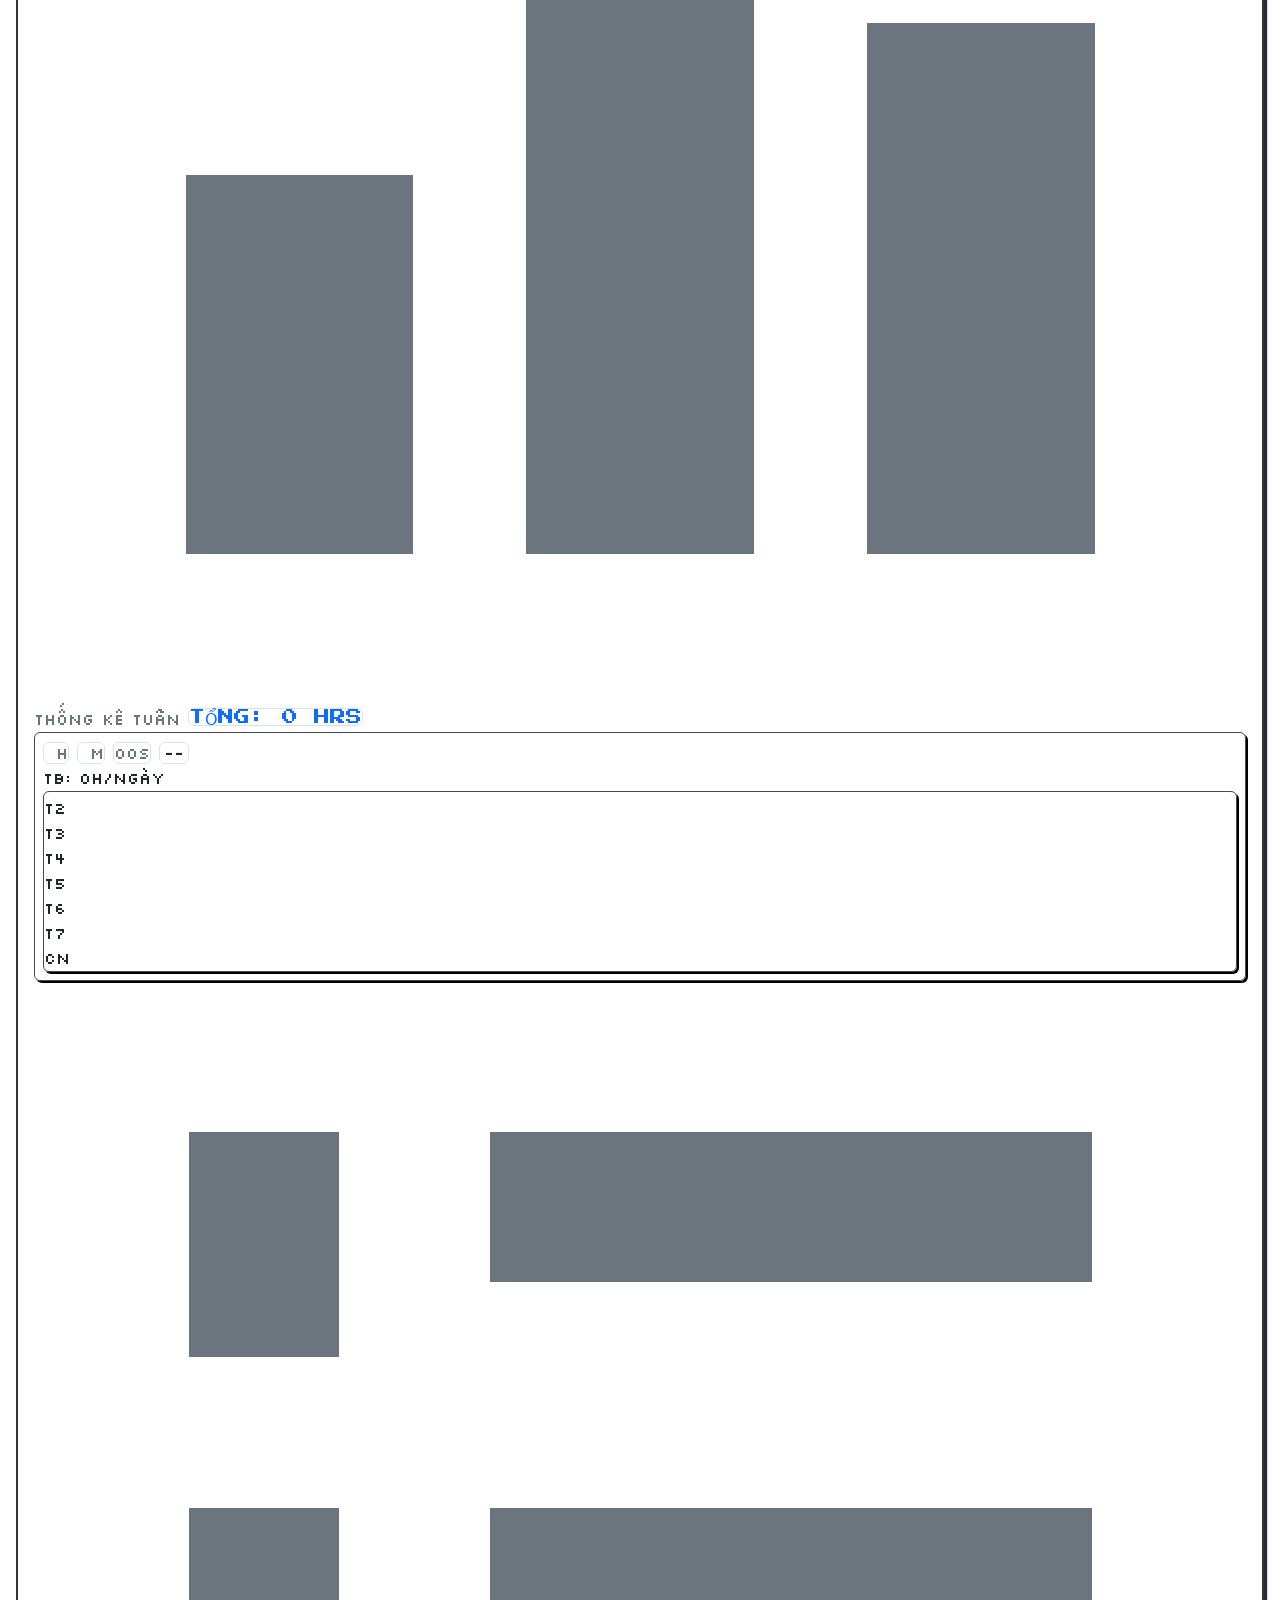
==== commit 4eba253d: "chore: rebrand MinhDucEar to KienGayMusic and update subtitle to gey Theo cách của bạn" ====
--- a/index.html
+++ b/index.html
@@ -1643,9 +1643,9 @@
       </div>
       <div class="flex flex-col leading-tight">
         <div class="flex items-center gap-2">
-          <span class="font-headline-md text-[17px] text-on-surface font-extrabold tracking-tight group-hover:text-primary transition-colors">MinhDucEar</span>
-        </div>
-        <span class="font-silkscreen text-[9px] text-outline tracking-wider">Lỗ tai của minh ducc</span>
+          <span class="font-headline-md text-[17px] text-on-surface font-extrabold tracking-tight group-hover:text-primary transition-colors">KienGayMusic</span>
+        </div>
+        <span class="font-silkscreen text-[9px] text-outline tracking-wider">gey Theo cách của bạn</span>
       </div>
     </div>
   </div>
@@ -1757,8 +1757,8 @@
         </svg>
       </div>
       <div class="flex flex-col leading-tight">
-        <h5 class="offcanvas-title font-headline-md text-sm font-extrabold text-on-surface" id="mobileNavLabel">MinhDucEar</h5>
-        <span class="font-silkscreen text-[8px] text-outline">Lỗ tai của minh ducc</span>
+        <h5 class="offcanvas-title font-headline-md text-sm font-extrabold text-on-surface" id="mobileNavLabel">KienGayMusic</h5>
+        <span class="font-silkscreen text-[8px] text-outline">gey Theo cách của bạn</span>
       </div>
     </div>
     <button type="button" class="btn-close btn-close-white cursor-pointer" data-bs-dismiss="offcanvas" aria-label="Close"></button>
@@ -2145,7 +2145,7 @@
       <div class="flex items-center justify-between gap-2 min-w-0">
         <div class="flex flex-col min-w-0 flex-1">
           <h4 id="right-player-title" class="text-[13px] font-bold text-white tracking-wide truncate" title="Chưa có bài hát">Chưa có bài hát</h4>
-          <p id="right-player-artist" class="text-[11px] text-[#54d8e8] font-silkscreen truncate">Minh Đức Ear</p>
+          <p id="right-player-artist" class="text-[11px] text-[#54d8e8] font-silkscreen truncate">KienGayMusic</p>
         </div>
         <button type="button" id="right-player-fav-btn" class="text-tertiary hover:scale-110 p-1.5 rounded-lg hover:bg-white/5 transition-transform cursor-pointer shrink-0" title="Thêm vào yêu thích">
           <svg class="w-4 h-4 pixel-icon" fill="none" viewBox="0 0 16 16">
@@ -2295,7 +2295,7 @@
       </svg>
       <span>← QUAY LẠI TRANG CHỦ</span>
     </button>
-    <div class="font-silkscreen text-[9px] text-gray-500">MINHDUCEAR / ACCOUNT CENTER</div>
+    <div class="font-silkscreen text-[9px] text-gray-500">KIENGAYMUSIC / ACCOUNT CENTER</div>
   </div>
 
   <!-- Main Container Card -->
@@ -2318,7 +2318,7 @@
           </div>
           <div>
             <h2 class="font-pixel text-xs sm:text-sm text-primary tracking-wider uppercase">TRANG THÔNG TIN TÀI KHOẢN</h2>
-            <p class="font-silkscreen text-[8px] sm:text-[9px] text-gray-400">MINHDUCEAR ACCOUNT &amp; ĐỒNG BỘ YOUTUBE MUSIC</p>
+            <p class="font-silkscreen text-[8px] sm:text-[9px] text-gray-400">KIENGAYMUSIC ACCOUNT &amp; ĐỒNG BỘ YOUTUBE MUSIC</p>
           </div>
         </div>
 
@@ -2337,10 +2337,10 @@
         </div>
         <div class="flex-1 min-w-0">
           <div class="flex items-center gap-2">
-            <h3 id="inpage-display-name-text" class="font-bold text-sm sm:text-base text-white truncate">Minh Đức (Google)</h3>
+            <h3 id="inpage-display-name-text" class="font-bold text-sm sm:text-base text-white truncate">KienGayMusic (Google)</h3>
             <span id="inpage-role-badge" class="font-silkscreen text-[8px] bg-primary/20 text-primary border border-primary/40 px-2 py-0.5 rounded">AUDIOPHILE</span>
           </div>
-          <p id="inpage-email-text" class="text-xs text-gray-400 truncate font-mono mt-0.5">minhduc.audiophile@gmail.com</p>
+          <p id="inpage-email-text" class="text-xs text-gray-400 truncate font-mono mt-0.5">kiengaymusic.audiophile@gmail.com</p>
           <div id="inpage-google-pill" class="inline-flex items-center gap-1.5 mt-1.5 font-silkscreen text-[8px] text-secondary">
             <span class="w-1.5 h-1.5 rounded-full bg-secondary"></span>
             <span id="inpage-google-badge-text">GOOGLE SYNCED</span>
@@ -2431,7 +2431,7 @@
 
         <div id="inpage-google-unlinked-box" class="p-4 bg-black/40 border border-white/10 rounded-xl space-y-3 hidden">
           <p class="text-xs text-gray-300 leading-relaxed">
-            Tài khoản MinhDucEar của bạn hiện chưa liên kết Google. Nhấn nút bên dưới để liên kết và tự động đồng bộ hóa danh sách phát, bài hát yêu thích với YouTube Music.
+            Tài khoản KienGayMusic của bạn hiện chưa liên kết Google. Nhấn nút bên dưới để liên kết và tự động đồng bộ hóa danh sách phát, bài hát yêu thích với YouTube Music.
           </p>
           <button type="button" id="inpage-btn-link-google-now" class="w-full py-2.5 px-4 bg-[#1e1e28] hover:bg-[#282836] border border-secondary/60 text-white rounded-lg text-xs font-bold flex items-center justify-center gap-2.5 transition-all pixel-btn">
             <svg class="w-4 h-4" viewBox="0 0 24 24">
@@ -2474,7 +2474,7 @@
             <path d="M8 8a3 3 0 1 0 0-6 3 3 0 0 0 0 6zm2-3a2 2 0 1 1-4 0 2 2 0 0 1 4 0zm4 8c0 1-1 1-1 1H3s-1 0-1-1 1-4 6-4 6 3 6 4zm-1-.004c-.001-.246-.154-.986-.832-1.664C11.516 10.68 10.289 10 8 10c-2.29 0-3.516.68-4.168 1.332-.678.678-.83 1.418-.832 1.664h10z"/>
           </svg>
         </div>
-        <h2 class="font-pixel text-sm text-primary tracking-wider uppercase mb-1">CỔNG TÀI KHOẢN MINHDUCEAR</h2>
+        <h2 class="font-pixel text-sm text-primary tracking-wider uppercase mb-1">CỔNG TÀI KHOẢN KIENGAYMUSIC</h2>
         <p class="font-silkscreen text-[9px] text-gray-400">Đăng nhập bằng Google để tự động đồng bộ hóa nhạc với YouTube Music</p>
       </div>
 
@@ -2498,7 +2498,7 @@
       <!-- Divider -->
       <div class="relative flex items-center justify-center my-4">
         <div class="border-t border-white/10 w-full"></div>
-        <span class="bg-[#121217] px-3 font-silkscreen text-[8px] text-gray-400 uppercase tracking-wider">HOẶC TÀI KHOẢN MINHDUCEAR</span>
+        <span class="bg-[#121217] px-3 font-silkscreen text-[8px] text-gray-400 uppercase tracking-wider">HOẶC TÀI KHOẢN KIENGAYMUSIC</span>
       </div>
 
       <!-- Tabs: ĐĂNG NHẬP / ĐĂNG KÝ -->
@@ -3359,7 +3359,7 @@
       </div>
       <div class="flex-1 min-w-0 flex flex-col justify-center">
         <h3 id="mobile-drawer-title" class="text-sm sm:text-base font-bold text-white truncate mb-0.5">Chưa chọn bài hát</h3>
-        <p id="mobile-drawer-artist" class="text-xs text-secondary font-silkscreen truncate mb-1.5">MinhDuc Audio</p>
+        <p id="mobile-drawer-artist" class="text-xs text-secondary font-silkscreen truncate mb-1.5">KienGayMusic</p>
         <div class="flex items-center gap-1.5 flex-wrap">
           <span id="mobile-drawer-badge" class="font-mono text-[9px] text-[#a78bfa] bg-[#a78bfa]/10 px-2 py-0.5 rounded border border-[#a78bfa]/30 font-semibold">YT AUDIO 320k</span>
           <span class="font-silkscreen text-[8px] text-secondary bg-secondary/10 px-1.5 py-0.5 rounded border border-secondary/30">STEREO HQ</span>
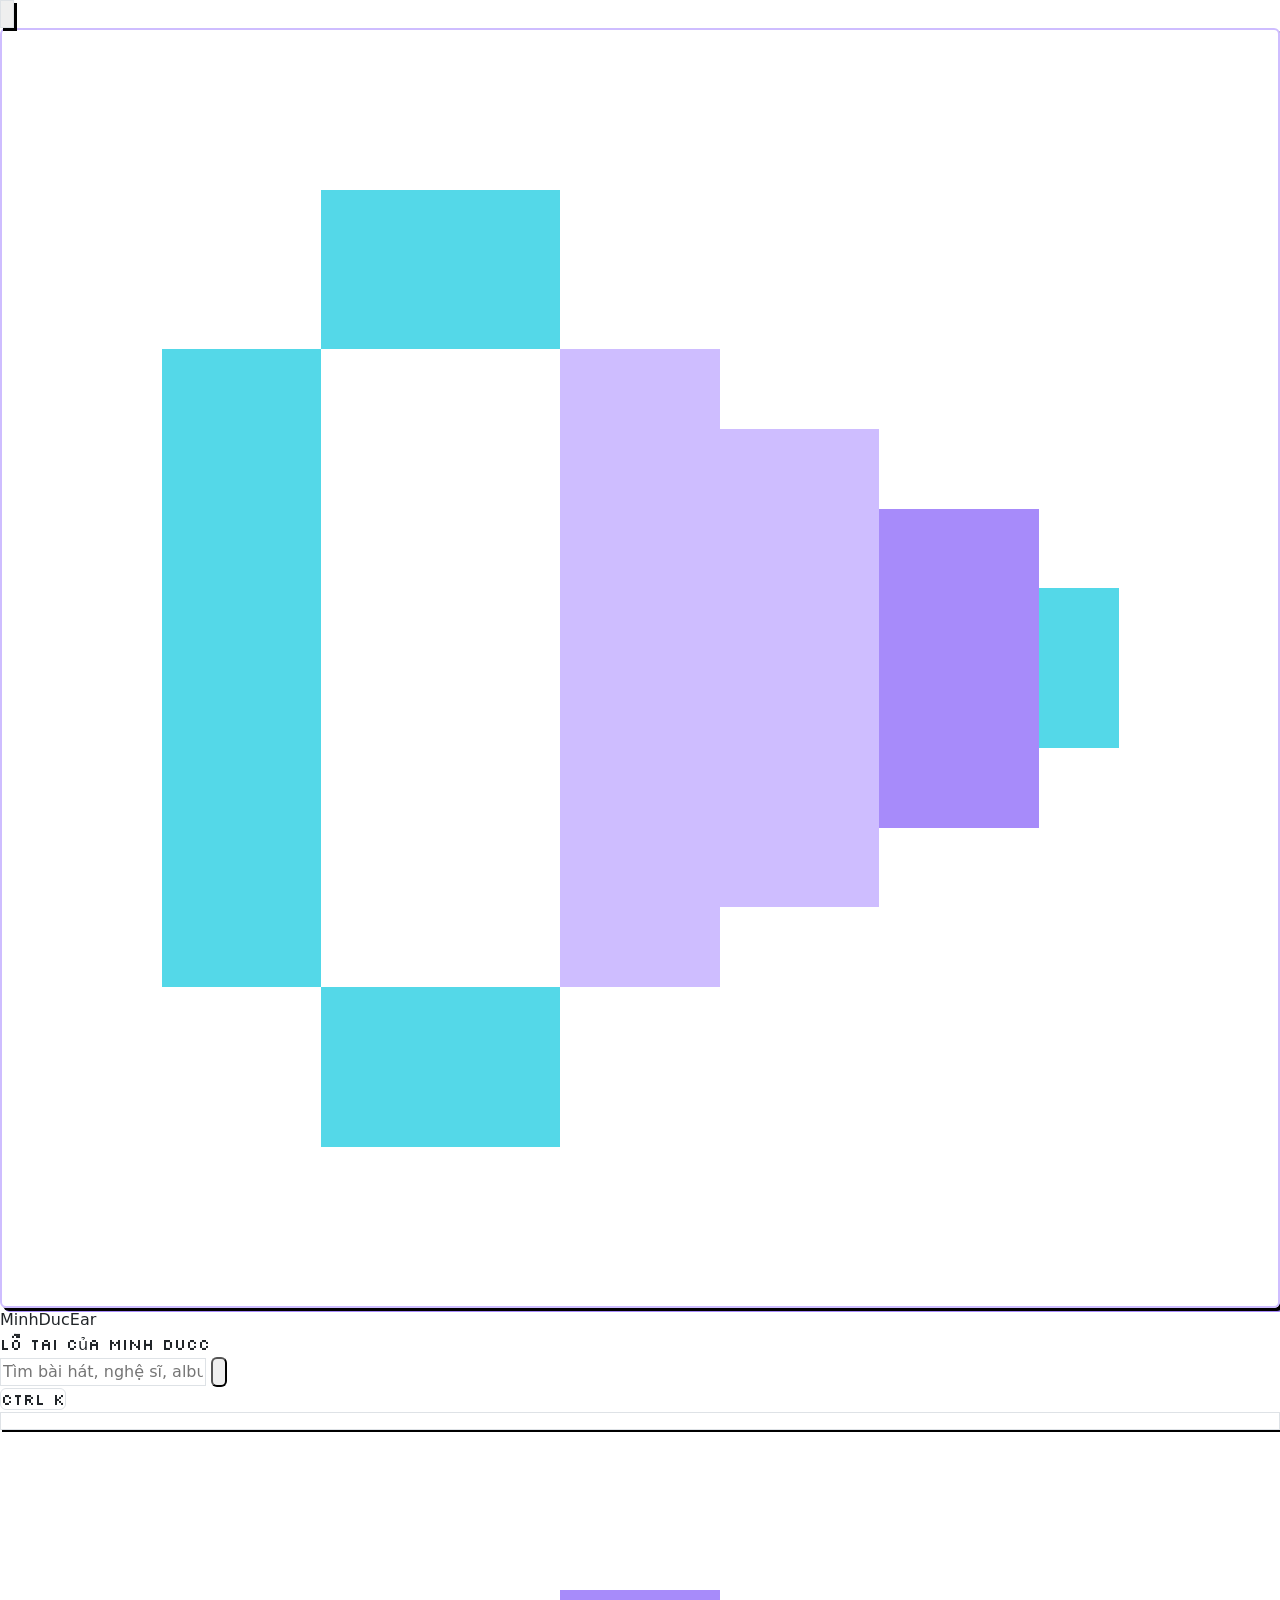
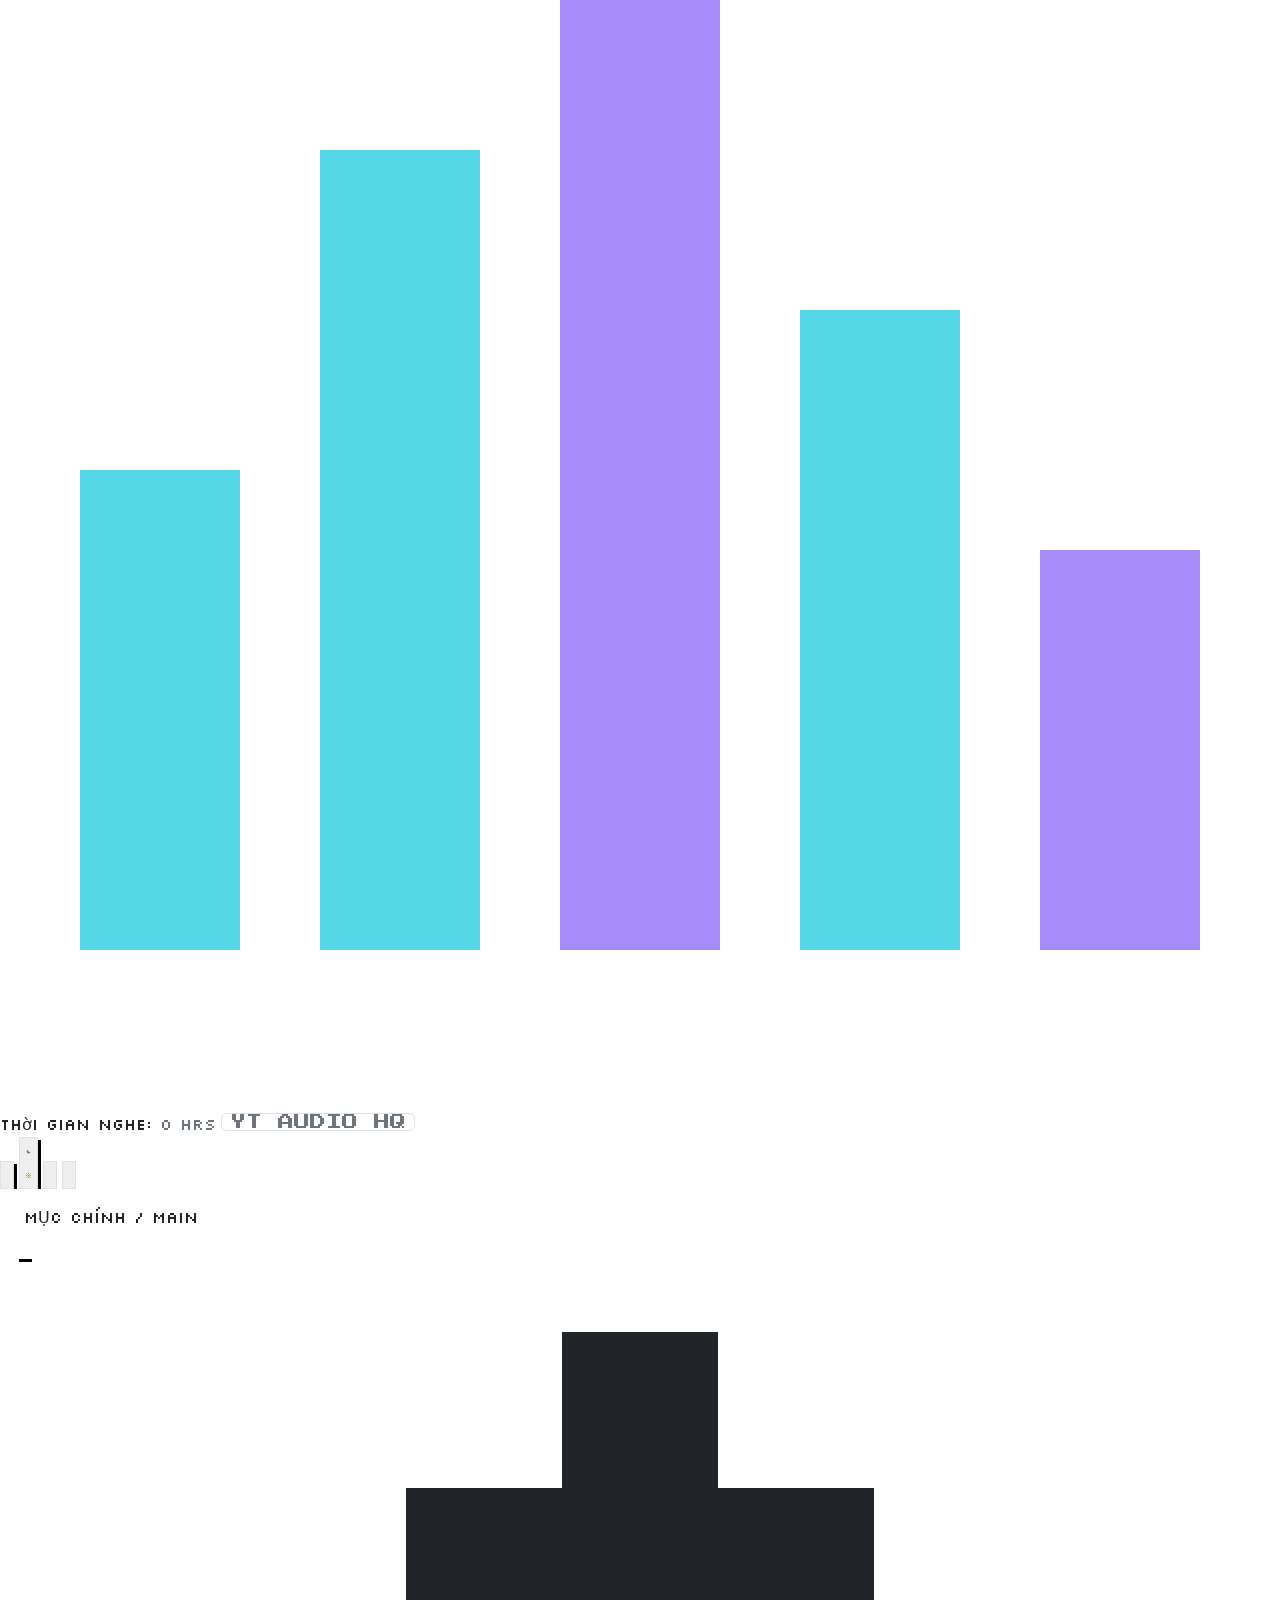
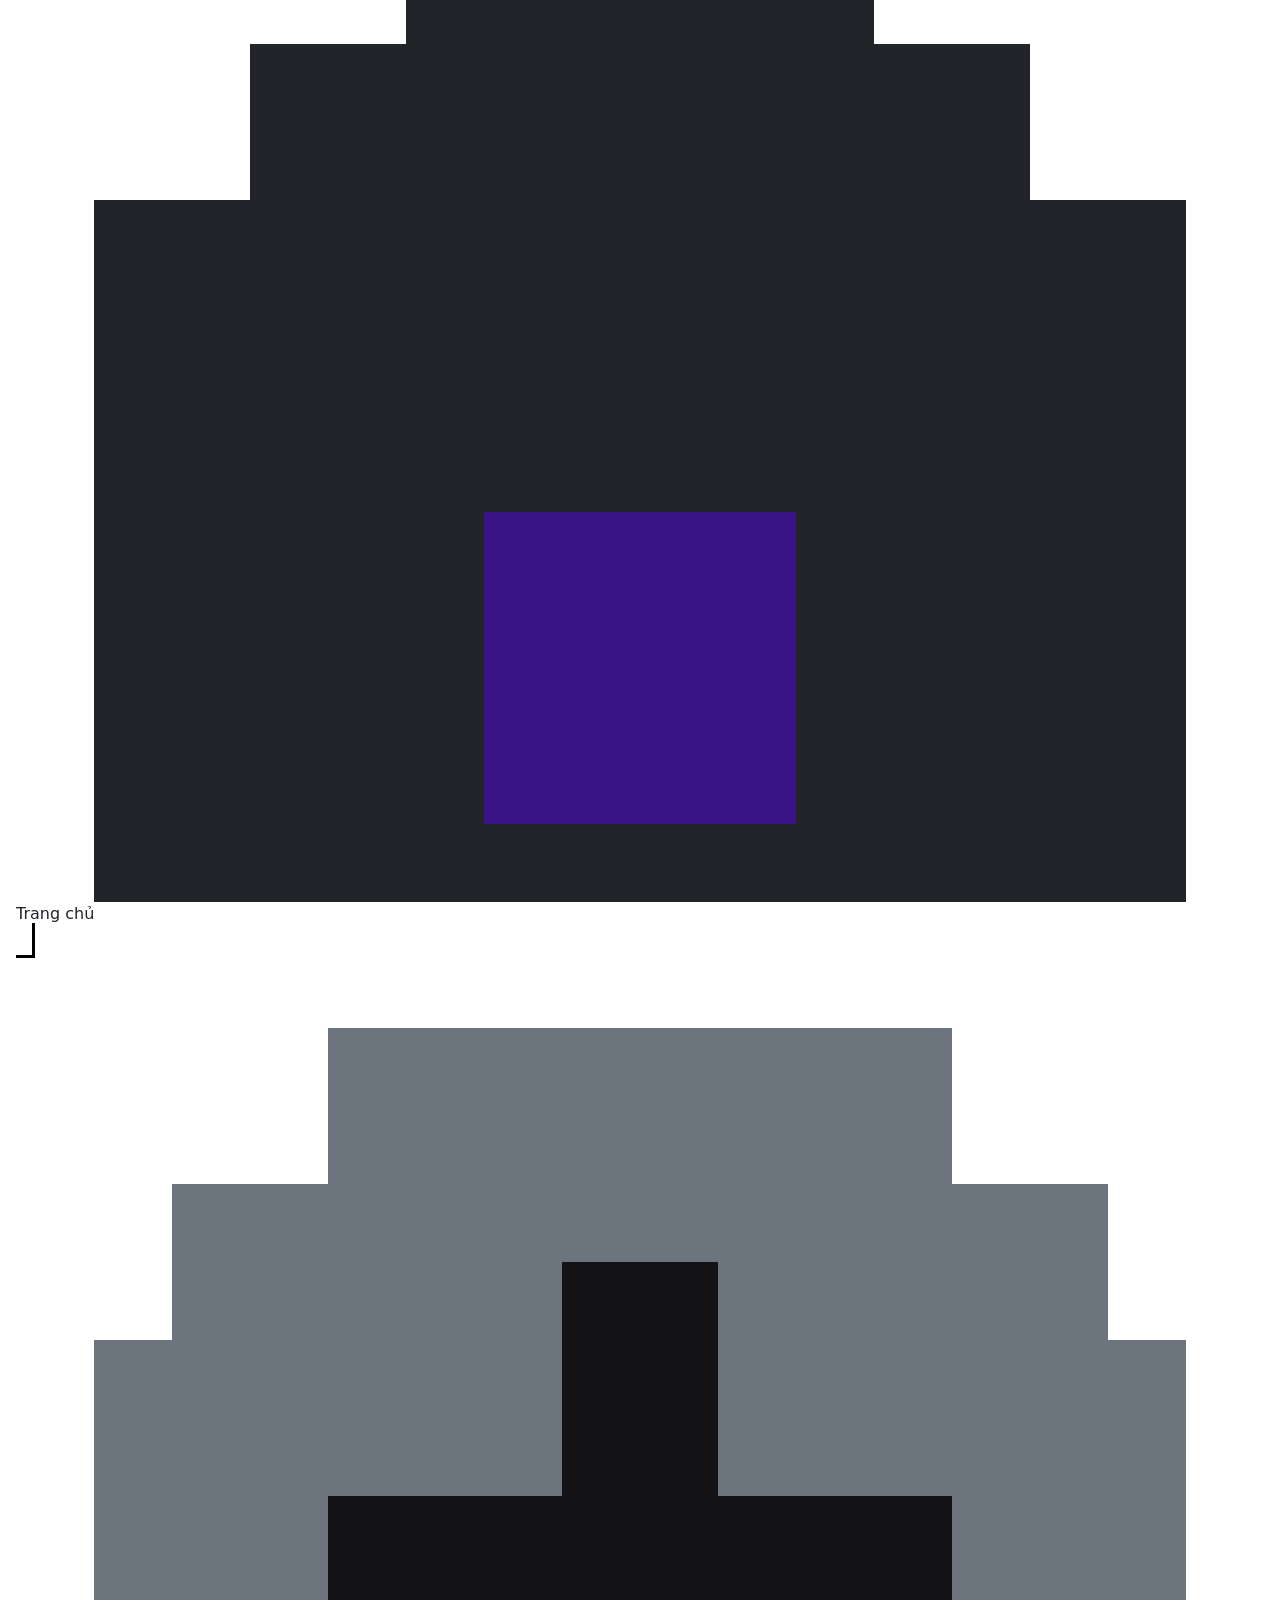
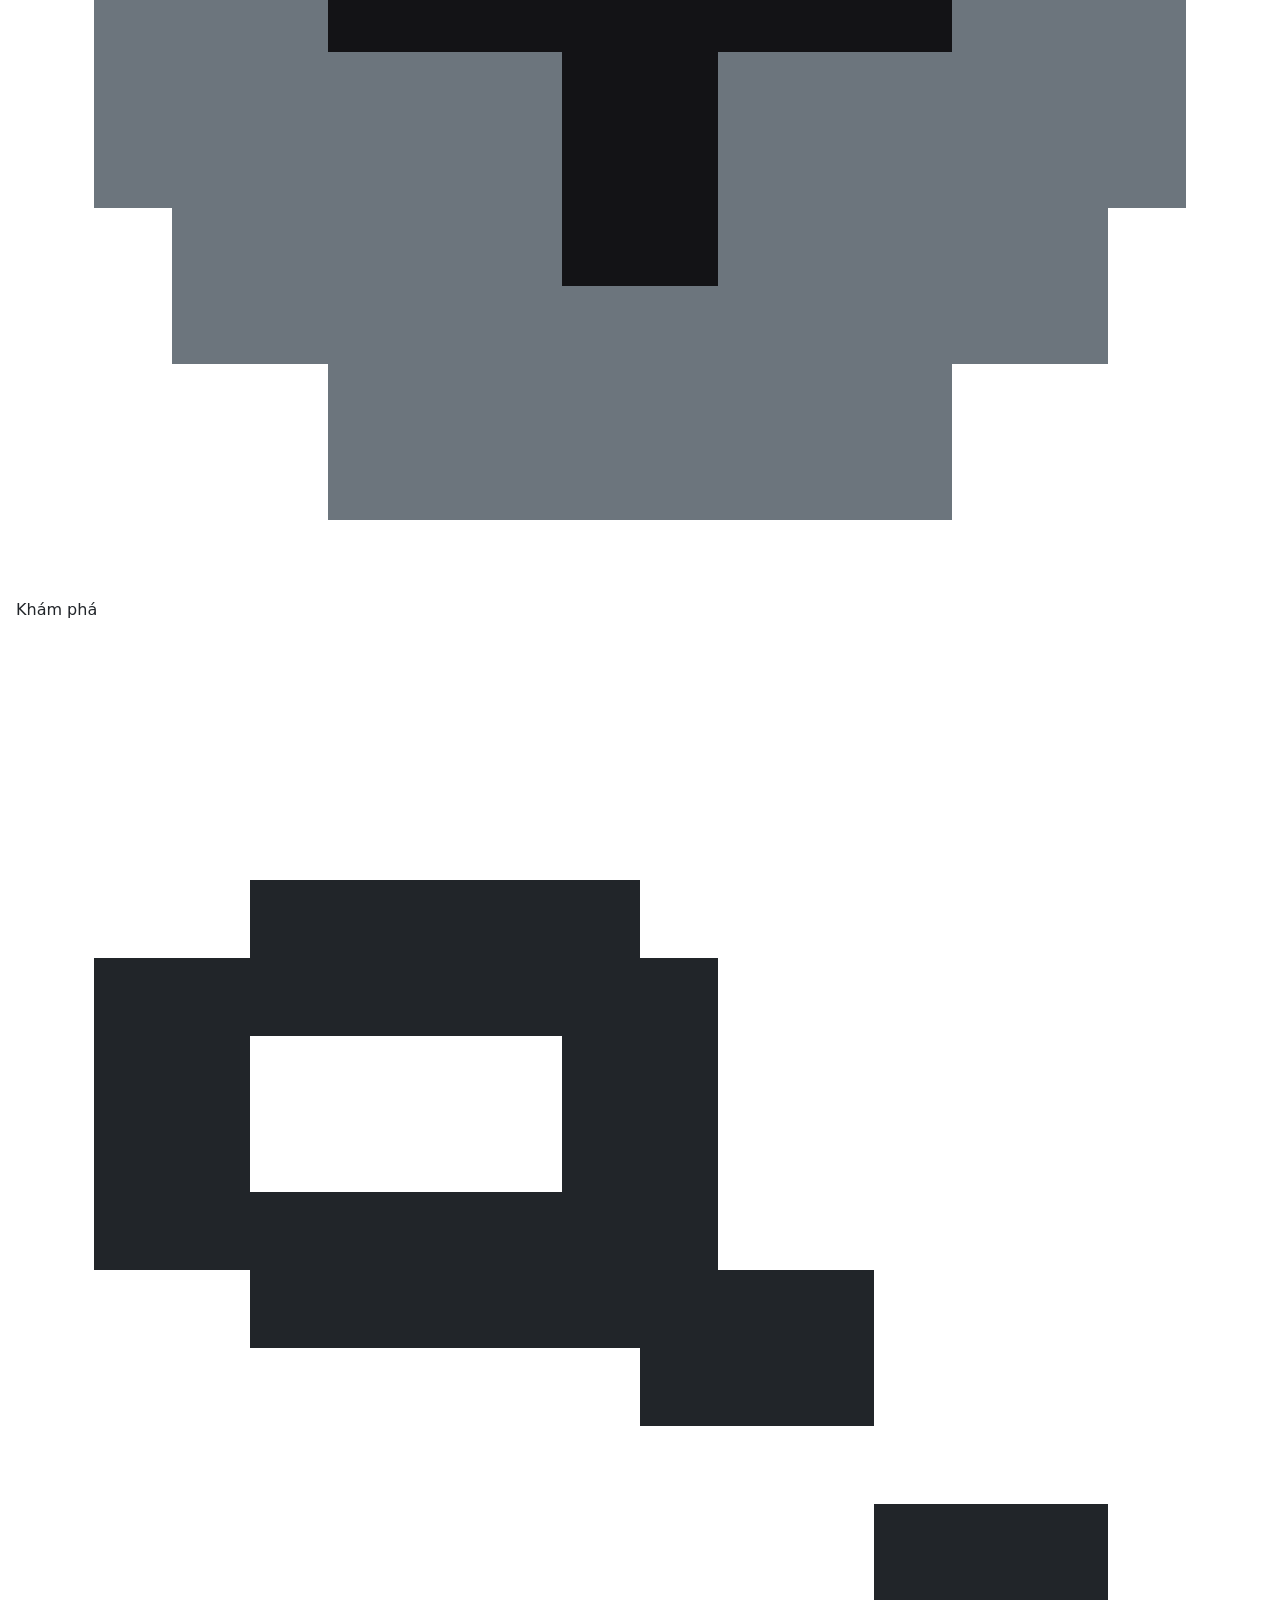
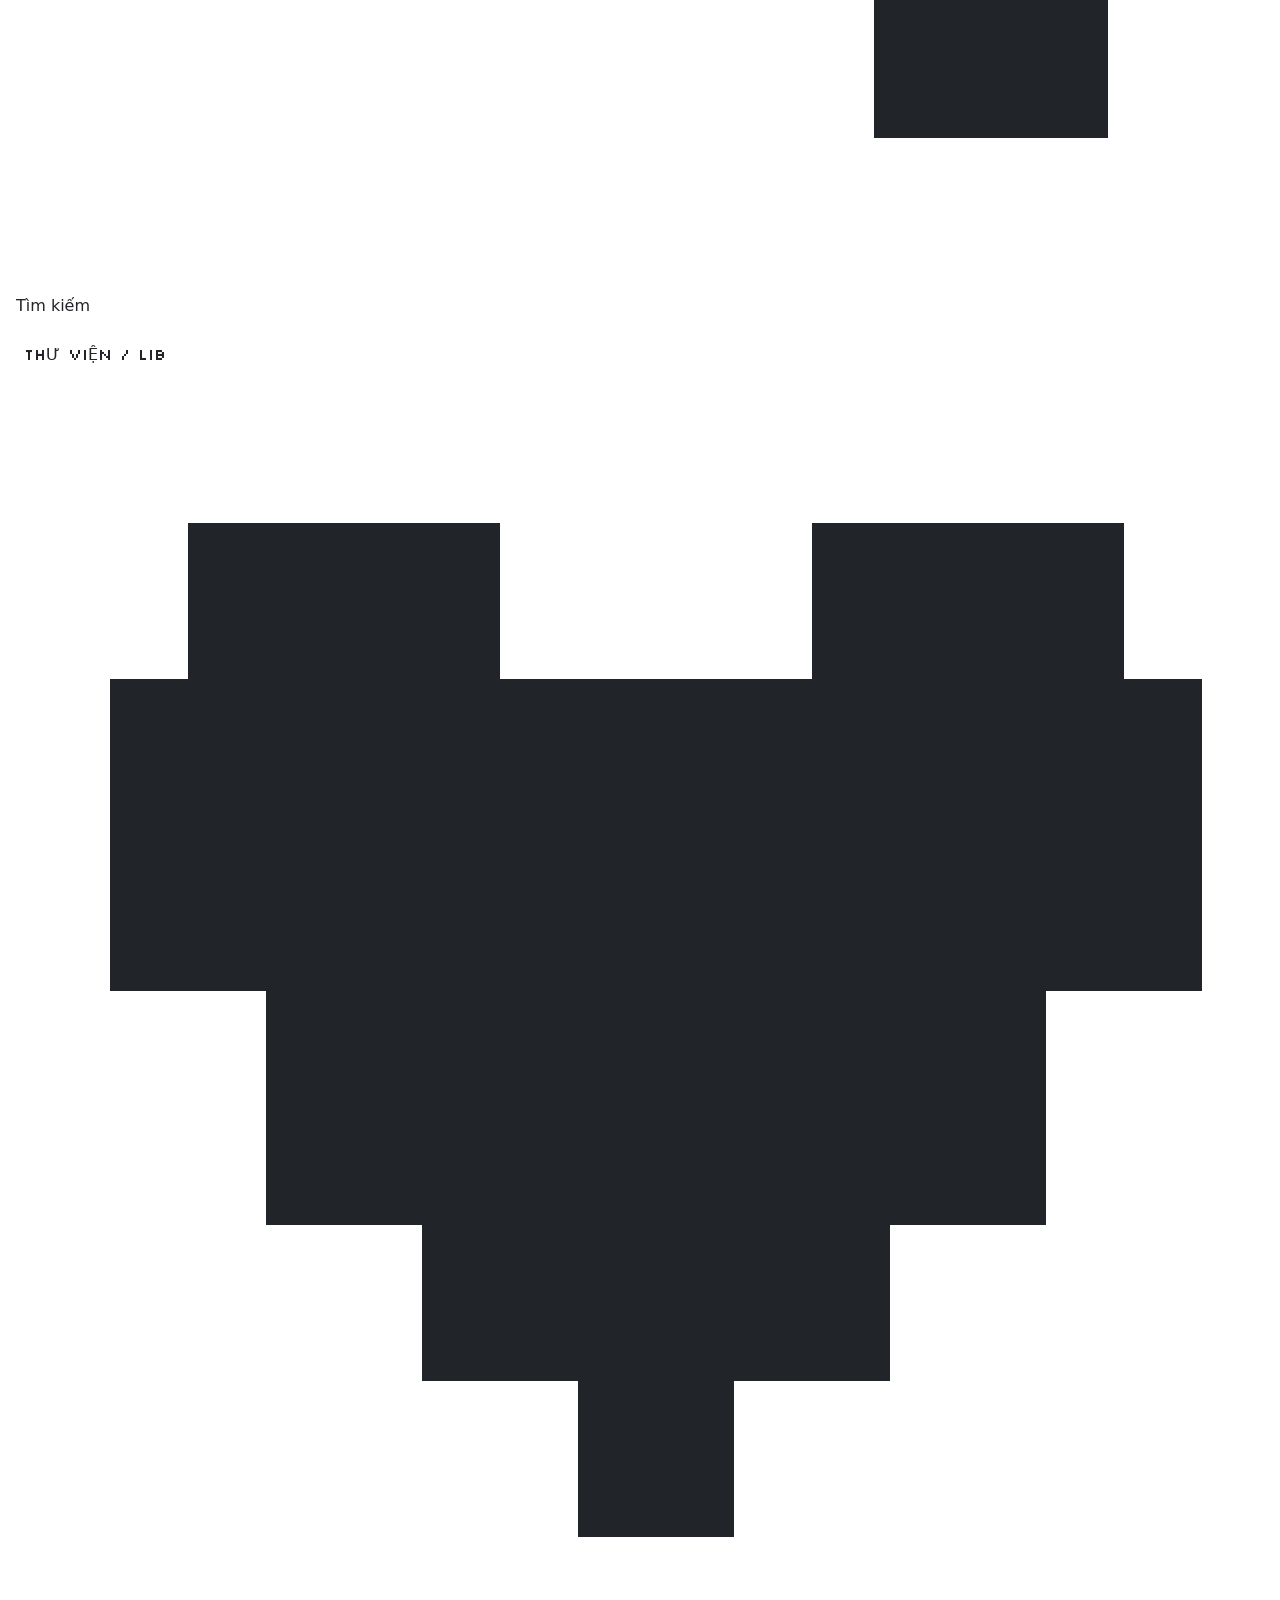
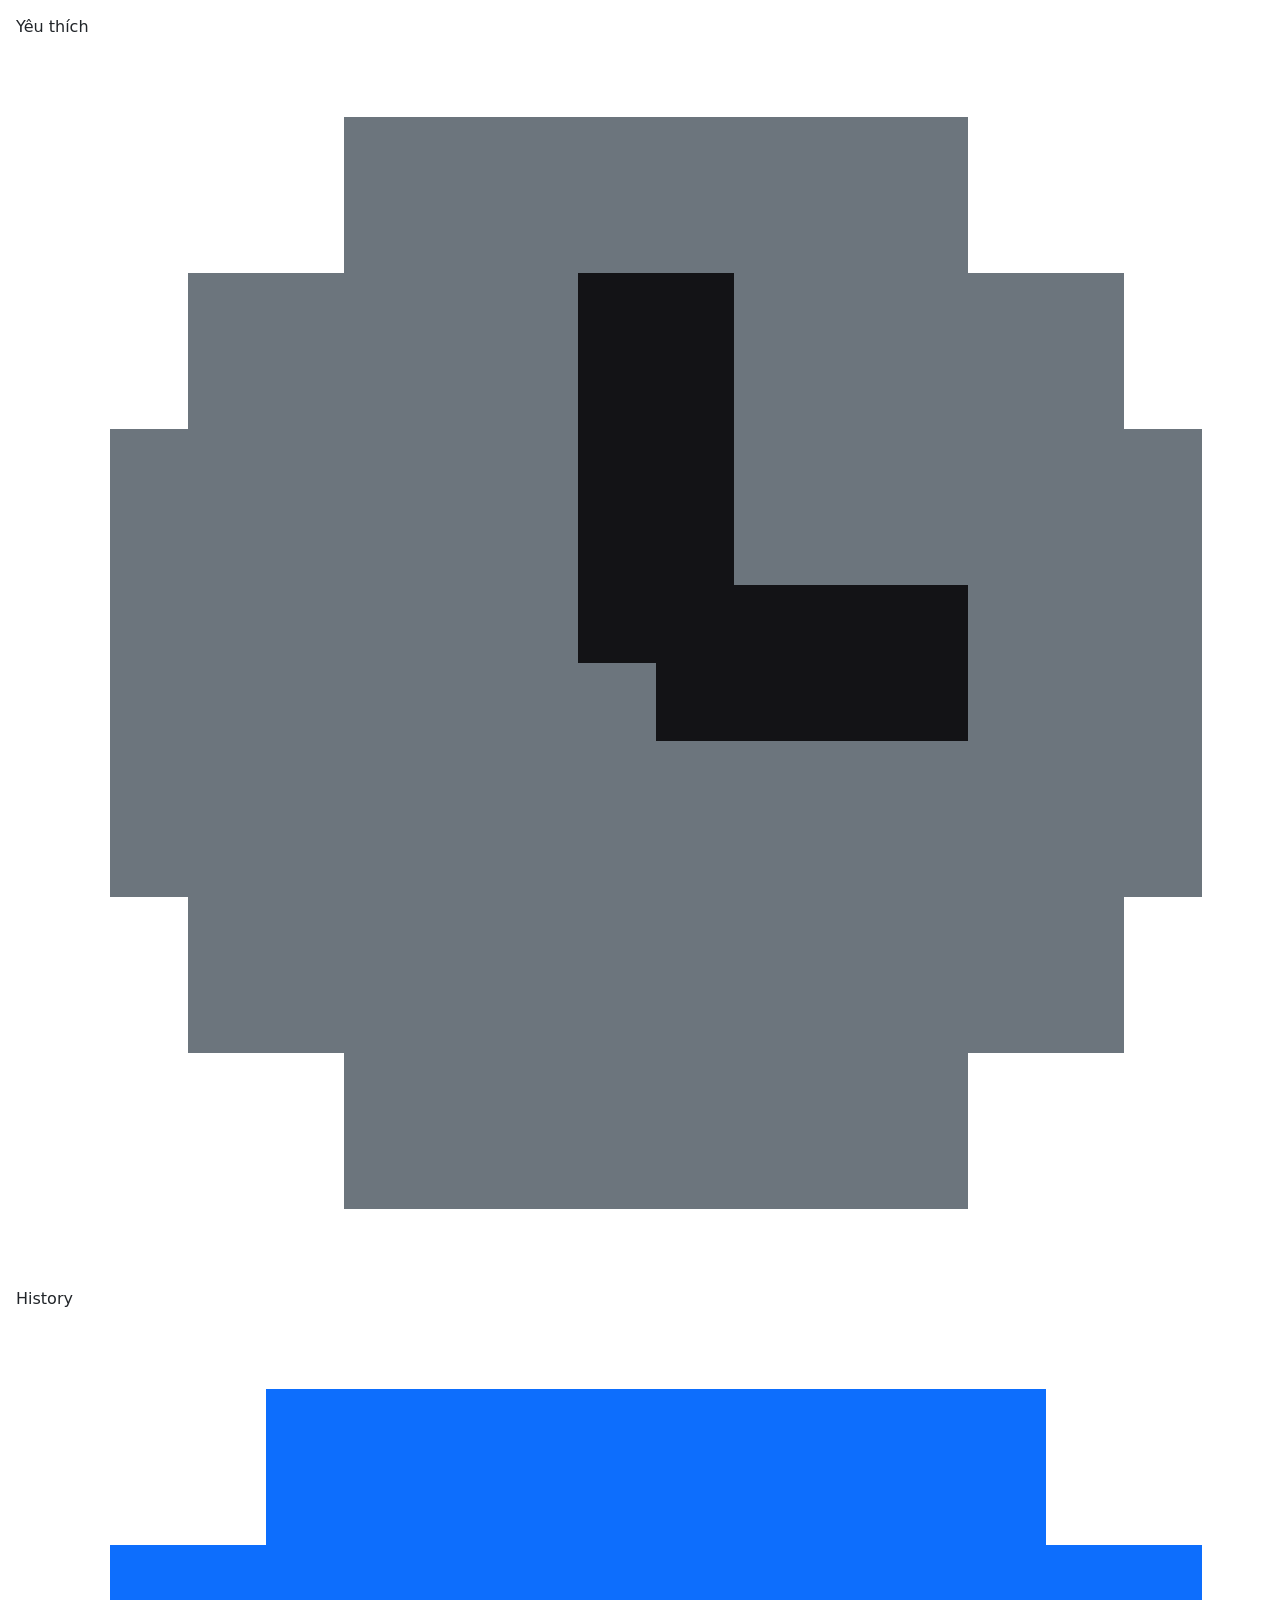
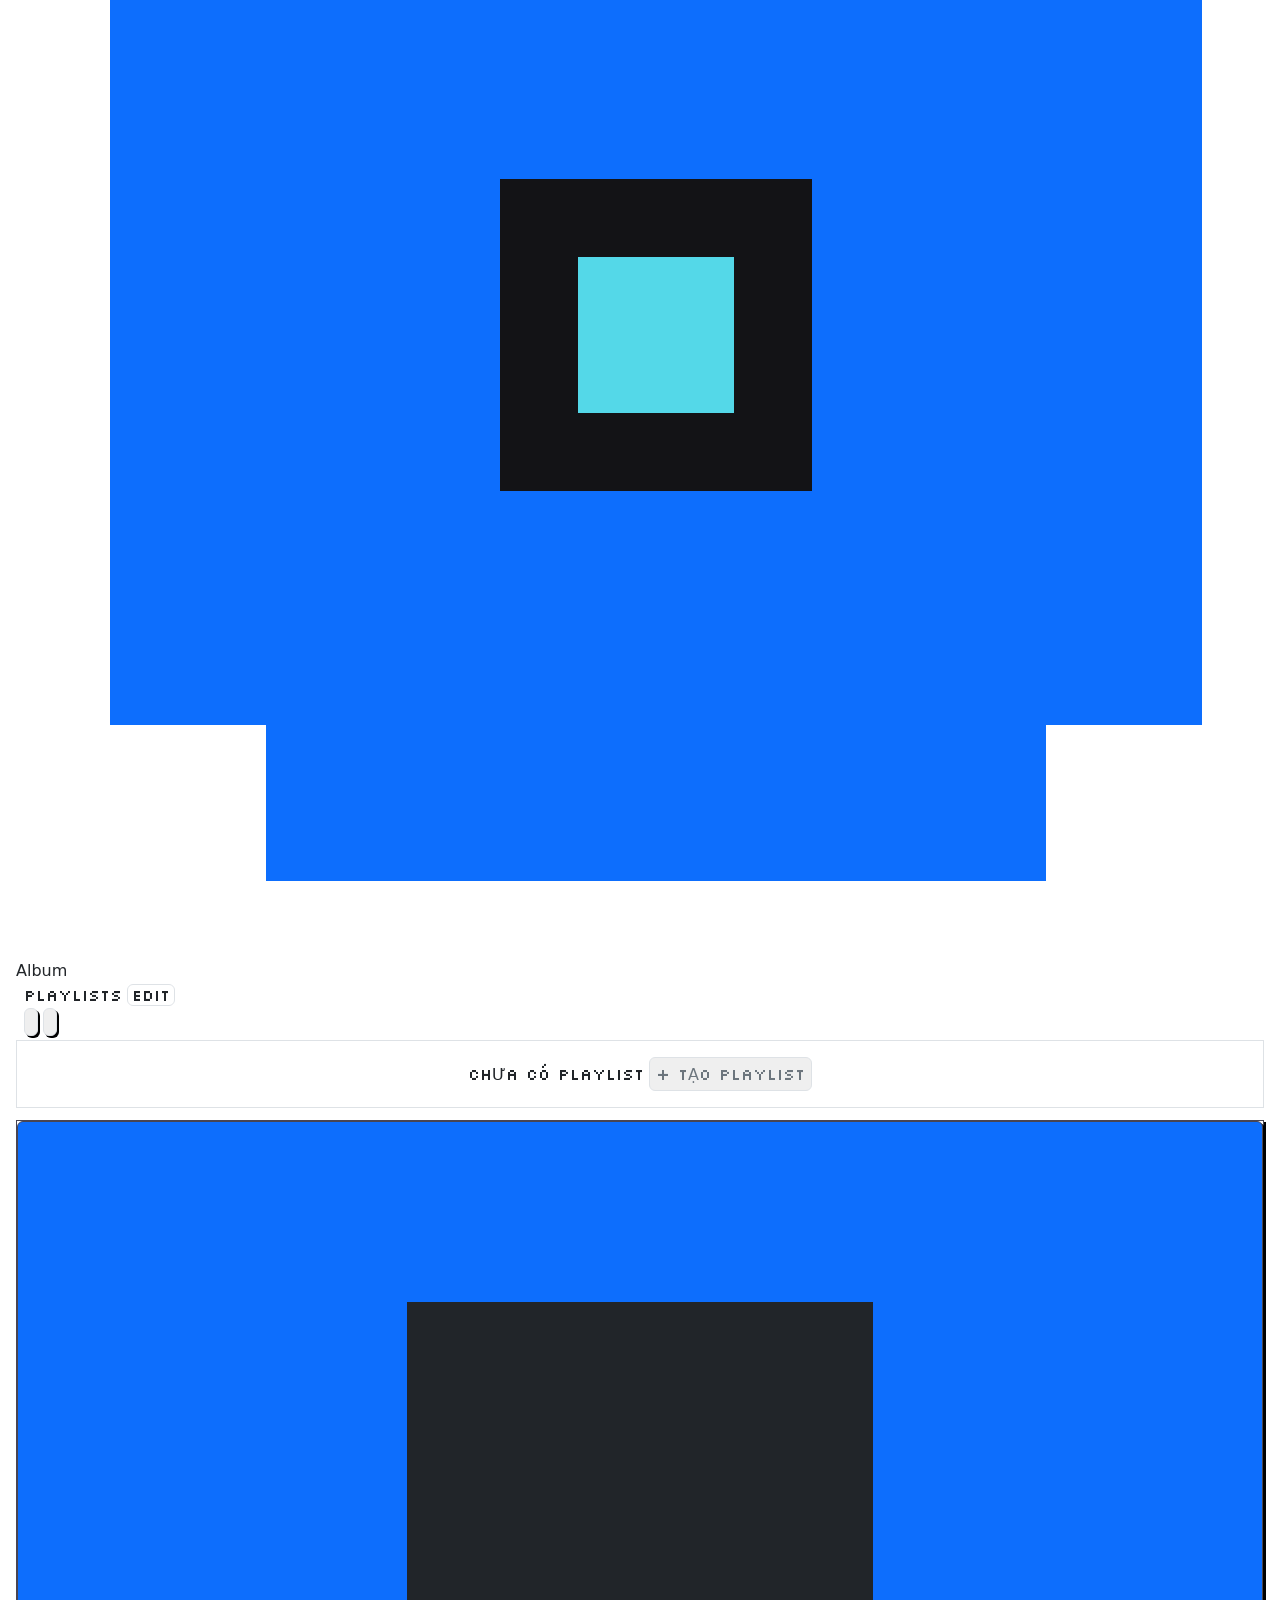
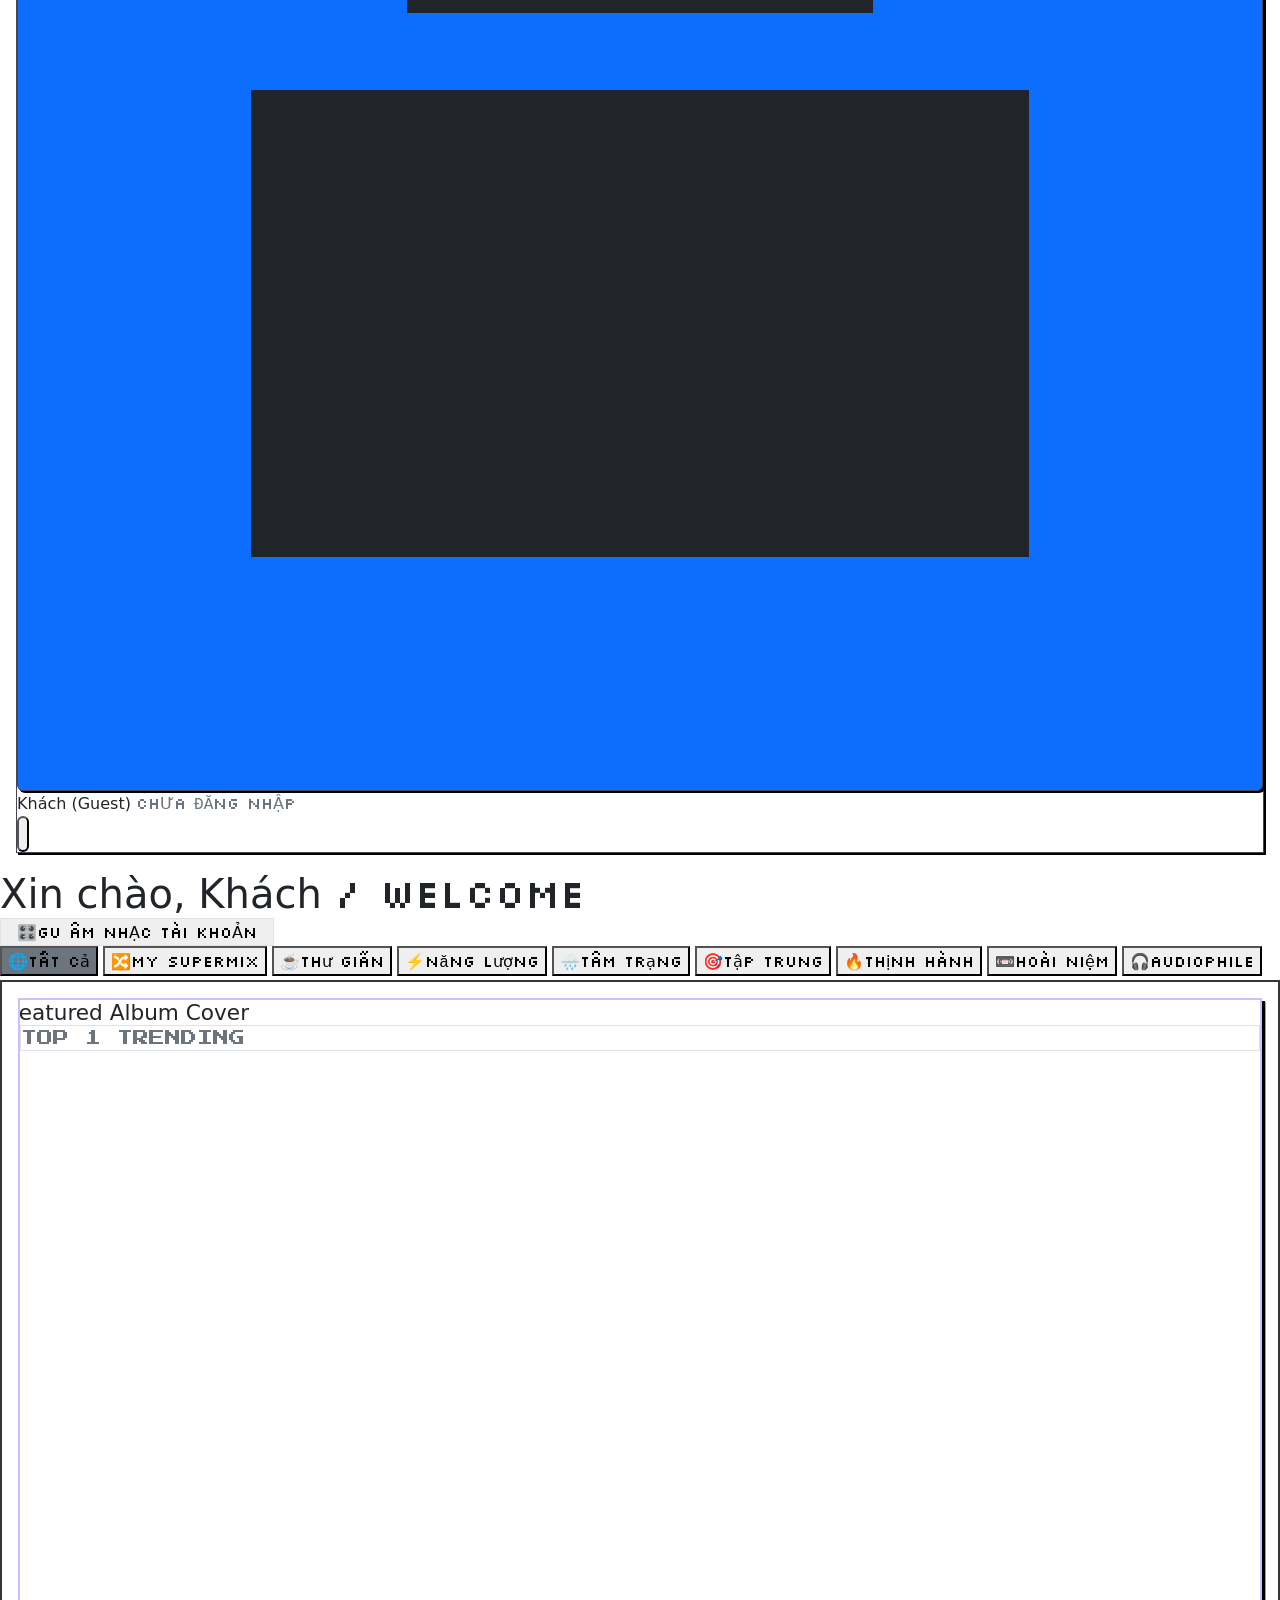
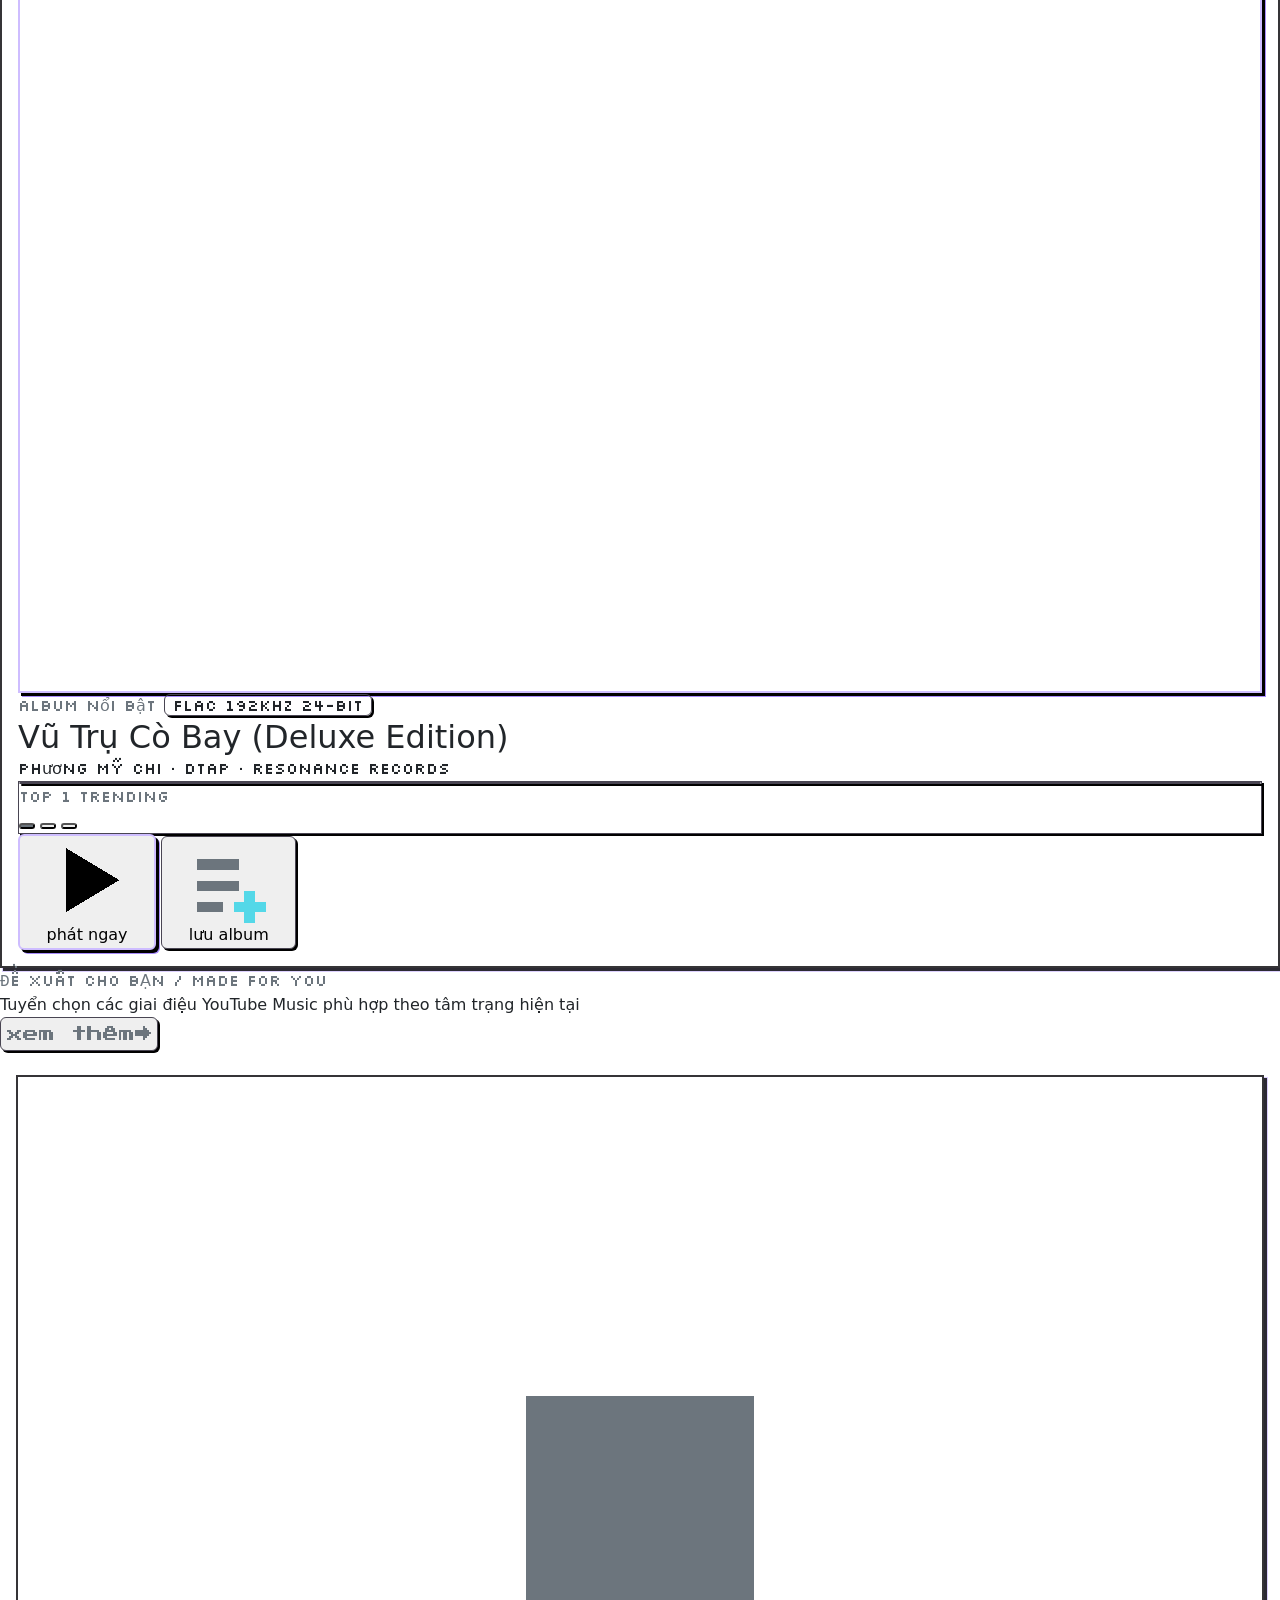
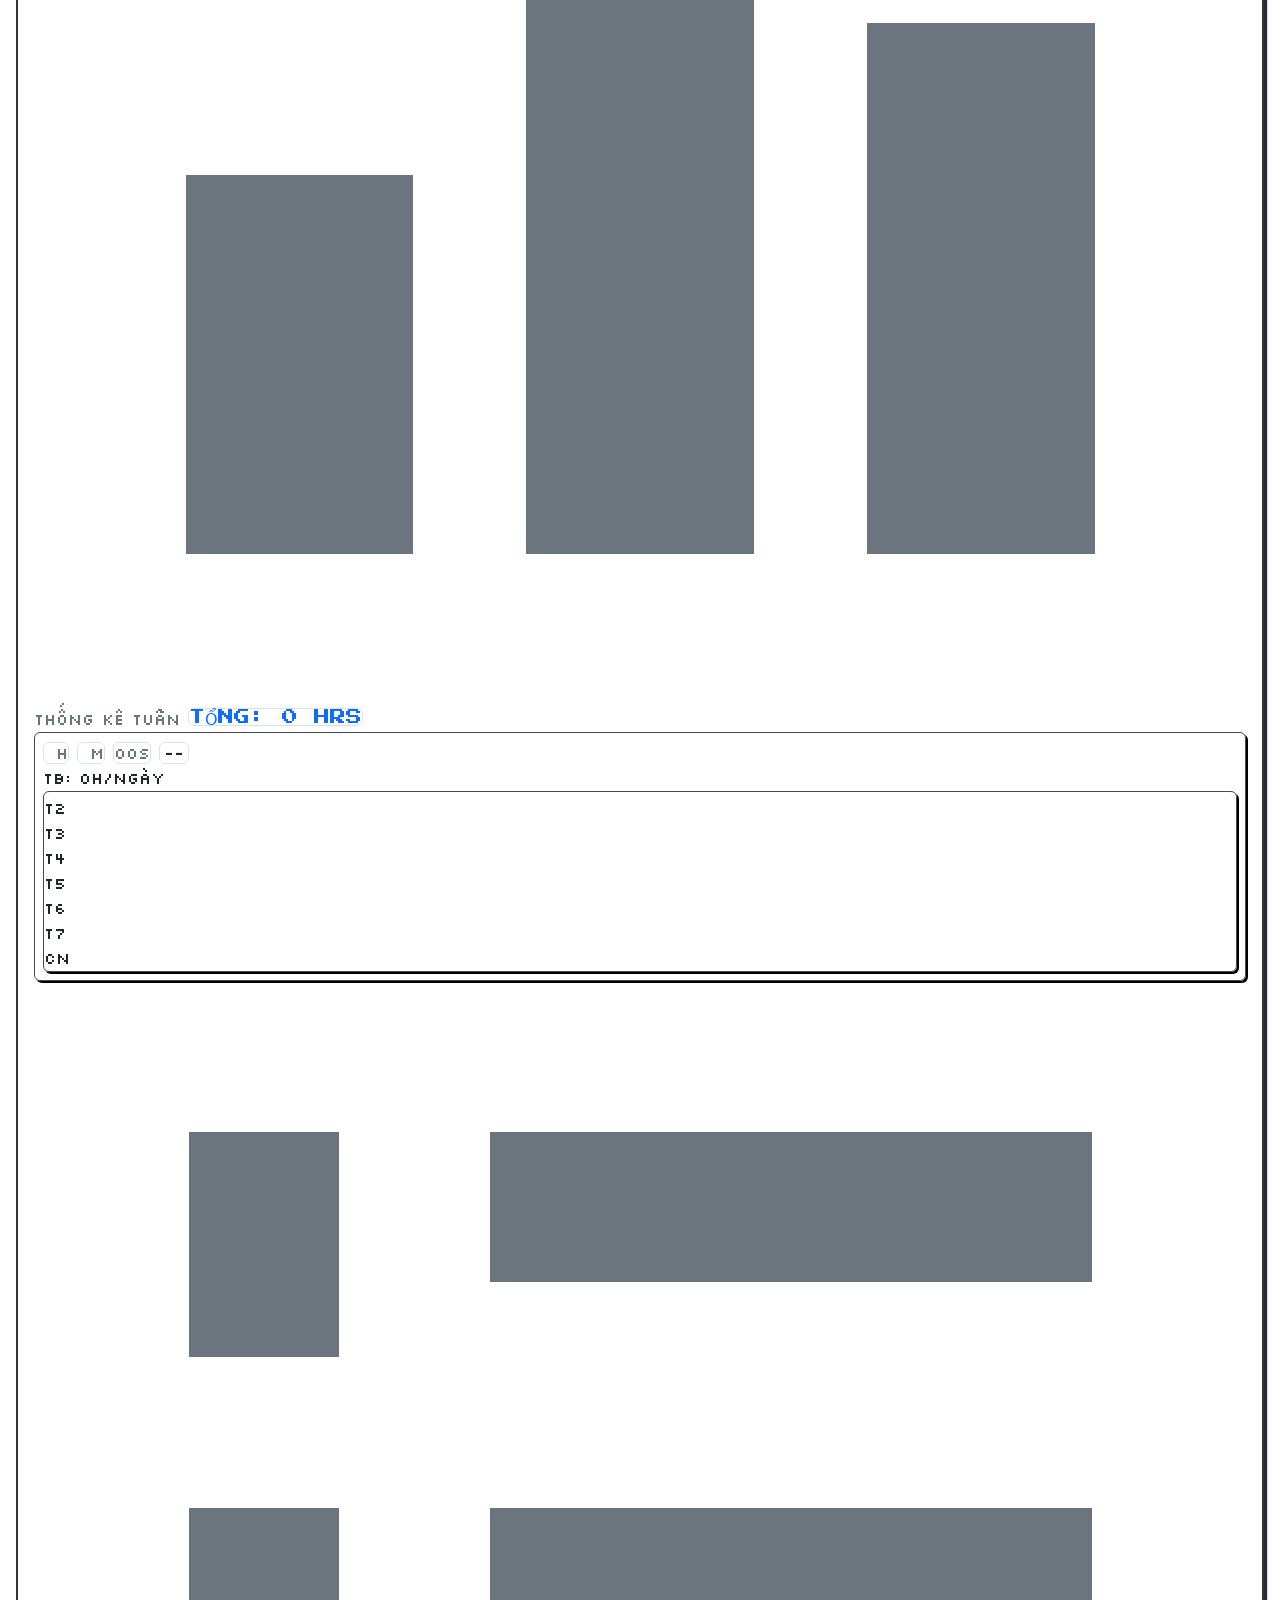
==== commit 8f1d9e6f: "Revert "chore: rebrand MinhDucEar to KienGayMusic and update subtitle to gey Theo cách của bạn" This" ====
--- a/index.html
+++ b/index.html
@@ -1643,9 +1643,9 @@
       </div>
       <div class="flex flex-col leading-tight">
         <div class="flex items-center gap-2">
-          <span class="font-headline-md text-[17px] text-on-surface font-extrabold tracking-tight group-hover:text-primary transition-colors">KienGayMusic</span>
-        </div>
-        <span class="font-silkscreen text-[9px] text-outline tracking-wider">gey Theo cách của bạn</span>
+          <span class="font-headline-md text-[17px] text-on-surface font-extrabold tracking-tight group-hover:text-primary transition-colors">MinhDucEar</span>
+        </div>
+        <span class="font-silkscreen text-[9px] text-outline tracking-wider">Lỗ tai của minh ducc</span>
       </div>
     </div>
   </div>
@@ -1757,8 +1757,8 @@
         </svg>
       </div>
       <div class="flex flex-col leading-tight">
-        <h5 class="offcanvas-title font-headline-md text-sm font-extrabold text-on-surface" id="mobileNavLabel">KienGayMusic</h5>
-        <span class="font-silkscreen text-[8px] text-outline">gey Theo cách của bạn</span>
+        <h5 class="offcanvas-title font-headline-md text-sm font-extrabold text-on-surface" id="mobileNavLabel">MinhDucEar</h5>
+        <span class="font-silkscreen text-[8px] text-outline">Lỗ tai của minh ducc</span>
       </div>
     </div>
     <button type="button" class="btn-close btn-close-white cursor-pointer" data-bs-dismiss="offcanvas" aria-label="Close"></button>
@@ -2145,7 +2145,7 @@
       <div class="flex items-center justify-between gap-2 min-w-0">
         <div class="flex flex-col min-w-0 flex-1">
           <h4 id="right-player-title" class="text-[13px] font-bold text-white tracking-wide truncate" title="Chưa có bài hát">Chưa có bài hát</h4>
-          <p id="right-player-artist" class="text-[11px] text-[#54d8e8] font-silkscreen truncate">KienGayMusic</p>
+          <p id="right-player-artist" class="text-[11px] text-[#54d8e8] font-silkscreen truncate">Minh Đức Ear</p>
         </div>
         <button type="button" id="right-player-fav-btn" class="text-tertiary hover:scale-110 p-1.5 rounded-lg hover:bg-white/5 transition-transform cursor-pointer shrink-0" title="Thêm vào yêu thích">
           <svg class="w-4 h-4 pixel-icon" fill="none" viewBox="0 0 16 16">
@@ -2295,7 +2295,7 @@
       </svg>
       <span>← QUAY LẠI TRANG CHỦ</span>
     </button>
-    <div class="font-silkscreen text-[9px] text-gray-500">KIENGAYMUSIC / ACCOUNT CENTER</div>
+    <div class="font-silkscreen text-[9px] text-gray-500">MINHDUCEAR / ACCOUNT CENTER</div>
   </div>
 
   <!-- Main Container Card -->
@@ -2318,7 +2318,7 @@
           </div>
           <div>
             <h2 class="font-pixel text-xs sm:text-sm text-primary tracking-wider uppercase">TRANG THÔNG TIN TÀI KHOẢN</h2>
-            <p class="font-silkscreen text-[8px] sm:text-[9px] text-gray-400">KIENGAYMUSIC ACCOUNT &amp; ĐỒNG BỘ YOUTUBE MUSIC</p>
+            <p class="font-silkscreen text-[8px] sm:text-[9px] text-gray-400">MINHDUCEAR ACCOUNT &amp; ĐỒNG BỘ YOUTUBE MUSIC</p>
           </div>
         </div>
 
@@ -2337,10 +2337,10 @@
         </div>
         <div class="flex-1 min-w-0">
           <div class="flex items-center gap-2">
-            <h3 id="inpage-display-name-text" class="font-bold text-sm sm:text-base text-white truncate">KienGayMusic (Google)</h3>
+            <h3 id="inpage-display-name-text" class="font-bold text-sm sm:text-base text-white truncate">Minh Đức (Google)</h3>
             <span id="inpage-role-badge" class="font-silkscreen text-[8px] bg-primary/20 text-primary border border-primary/40 px-2 py-0.5 rounded">AUDIOPHILE</span>
           </div>
-          <p id="inpage-email-text" class="text-xs text-gray-400 truncate font-mono mt-0.5">kiengaymusic.audiophile@gmail.com</p>
+          <p id="inpage-email-text" class="text-xs text-gray-400 truncate font-mono mt-0.5">minhduc.audiophile@gmail.com</p>
           <div id="inpage-google-pill" class="inline-flex items-center gap-1.5 mt-1.5 font-silkscreen text-[8px] text-secondary">
             <span class="w-1.5 h-1.5 rounded-full bg-secondary"></span>
             <span id="inpage-google-badge-text">GOOGLE SYNCED</span>
@@ -2431,7 +2431,7 @@
 
         <div id="inpage-google-unlinked-box" class="p-4 bg-black/40 border border-white/10 rounded-xl space-y-3 hidden">
           <p class="text-xs text-gray-300 leading-relaxed">
-            Tài khoản KienGayMusic của bạn hiện chưa liên kết Google. Nhấn nút bên dưới để liên kết và tự động đồng bộ hóa danh sách phát, bài hát yêu thích với YouTube Music.
+            Tài khoản MinhDucEar của bạn hiện chưa liên kết Google. Nhấn nút bên dưới để liên kết và tự động đồng bộ hóa danh sách phát, bài hát yêu thích với YouTube Music.
           </p>
           <button type="button" id="inpage-btn-link-google-now" class="w-full py-2.5 px-4 bg-[#1e1e28] hover:bg-[#282836] border border-secondary/60 text-white rounded-lg text-xs font-bold flex items-center justify-center gap-2.5 transition-all pixel-btn">
             <svg class="w-4 h-4" viewBox="0 0 24 24">
@@ -2474,7 +2474,7 @@
             <path d="M8 8a3 3 0 1 0 0-6 3 3 0 0 0 0 6zm2-3a2 2 0 1 1-4 0 2 2 0 0 1 4 0zm4 8c0 1-1 1-1 1H3s-1 0-1-1 1-4 6-4 6 3 6 4zm-1-.004c-.001-.246-.154-.986-.832-1.664C11.516 10.68 10.289 10 8 10c-2.29 0-3.516.68-4.168 1.332-.678.678-.83 1.418-.832 1.664h10z"/>
           </svg>
         </div>
-        <h2 class="font-pixel text-sm text-primary tracking-wider uppercase mb-1">CỔNG TÀI KHOẢN KIENGAYMUSIC</h2>
+        <h2 class="font-pixel text-sm text-primary tracking-wider uppercase mb-1">CỔNG TÀI KHOẢN MINHDUCEAR</h2>
         <p class="font-silkscreen text-[9px] text-gray-400">Đăng nhập bằng Google để tự động đồng bộ hóa nhạc với YouTube Music</p>
       </div>
 
@@ -2498,7 +2498,7 @@
       <!-- Divider -->
       <div class="relative flex items-center justify-center my-4">
         <div class="border-t border-white/10 w-full"></div>
-        <span class="bg-[#121217] px-3 font-silkscreen text-[8px] text-gray-400 uppercase tracking-wider">HOẶC TÀI KHOẢN KIENGAYMUSIC</span>
+        <span class="bg-[#121217] px-3 font-silkscreen text-[8px] text-gray-400 uppercase tracking-wider">HOẶC TÀI KHOẢN MINHDUCEAR</span>
       </div>
 
       <!-- Tabs: ĐĂNG NHẬP / ĐĂNG KÝ -->
@@ -3359,7 +3359,7 @@
       </div>
       <div class="flex-1 min-w-0 flex flex-col justify-center">
         <h3 id="mobile-drawer-title" class="text-sm sm:text-base font-bold text-white truncate mb-0.5">Chưa chọn bài hát</h3>
-        <p id="mobile-drawer-artist" class="text-xs text-secondary font-silkscreen truncate mb-1.5">KienGayMusic</p>
+        <p id="mobile-drawer-artist" class="text-xs text-secondary font-silkscreen truncate mb-1.5">MinhDuc Audio</p>
         <div class="flex items-center gap-1.5 flex-wrap">
           <span id="mobile-drawer-badge" class="font-mono text-[9px] text-[#a78bfa] bg-[#a78bfa]/10 px-2 py-0.5 rounded border border-[#a78bfa]/30 font-semibold">YT AUDIO 320k</span>
           <span class="font-silkscreen text-[8px] text-secondary bg-secondary/10 px-1.5 py-0.5 rounded border border-secondary/30">STEREO HQ</span>
